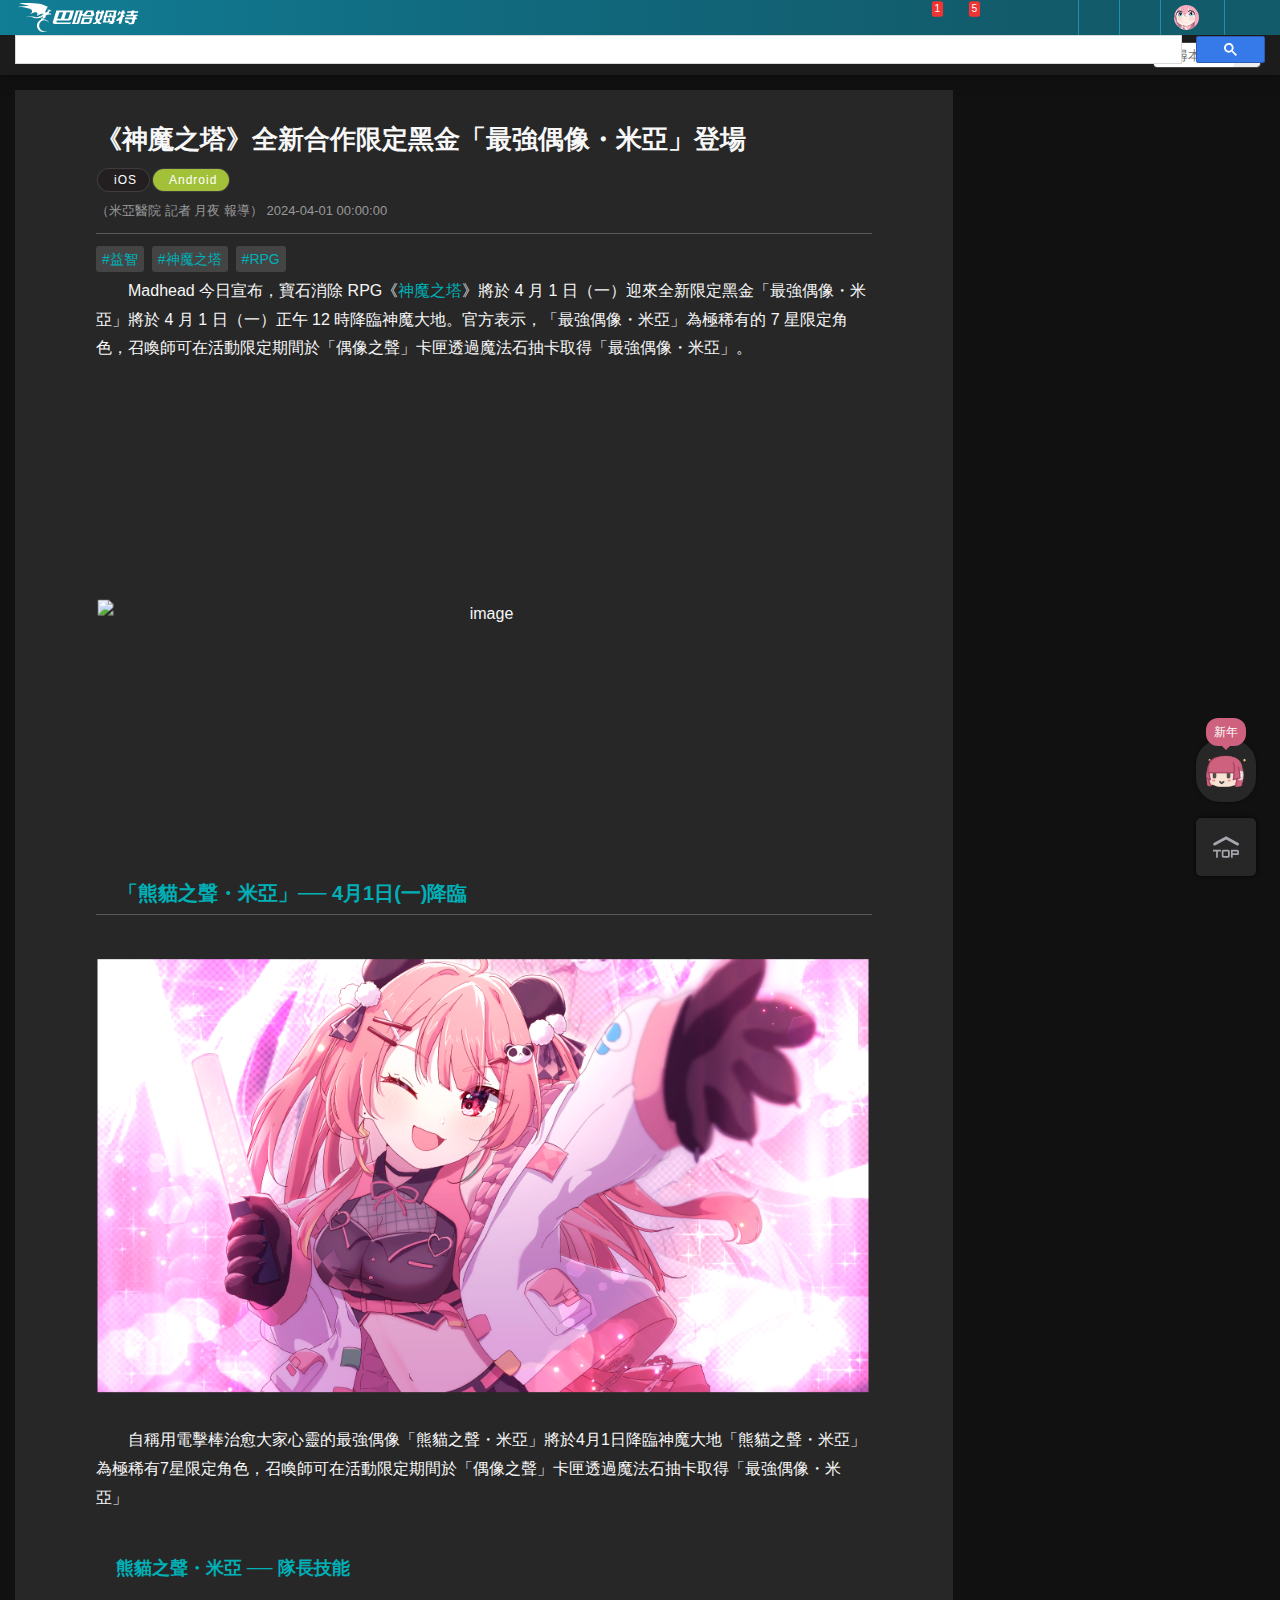
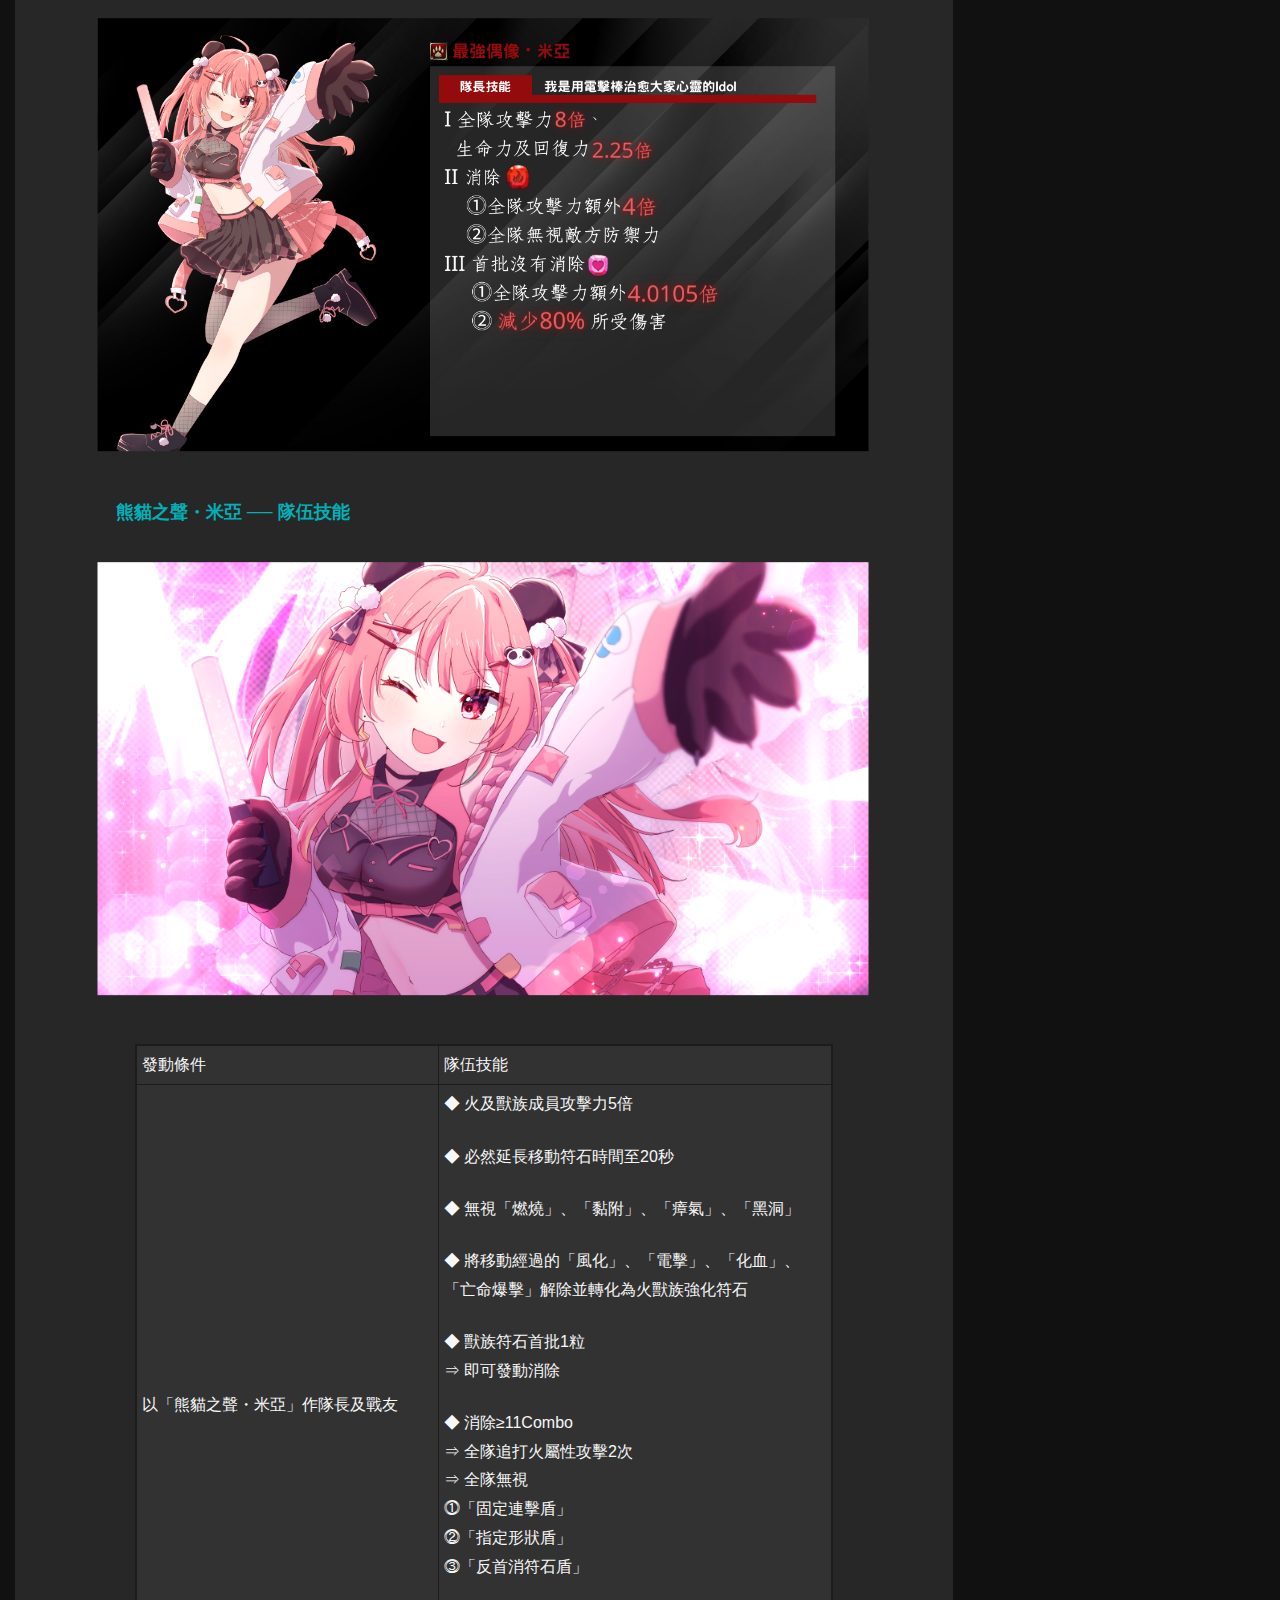
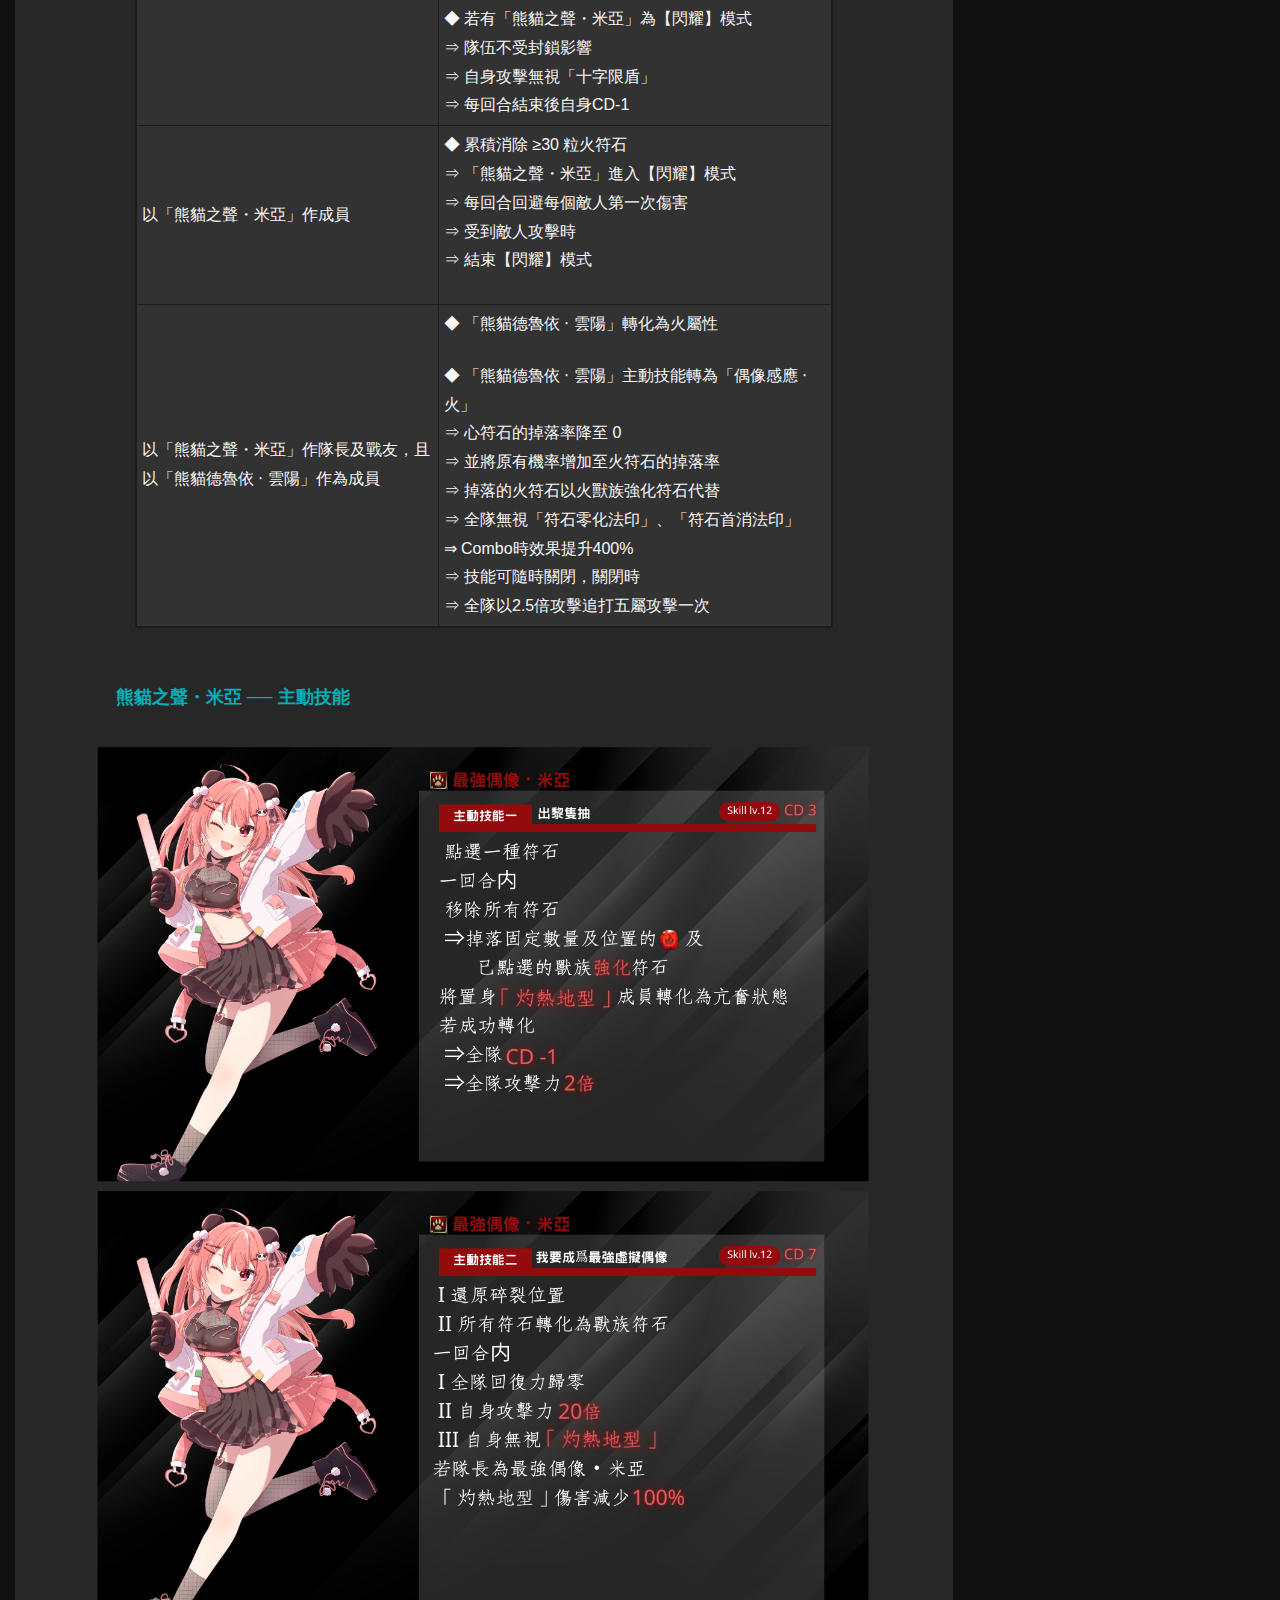
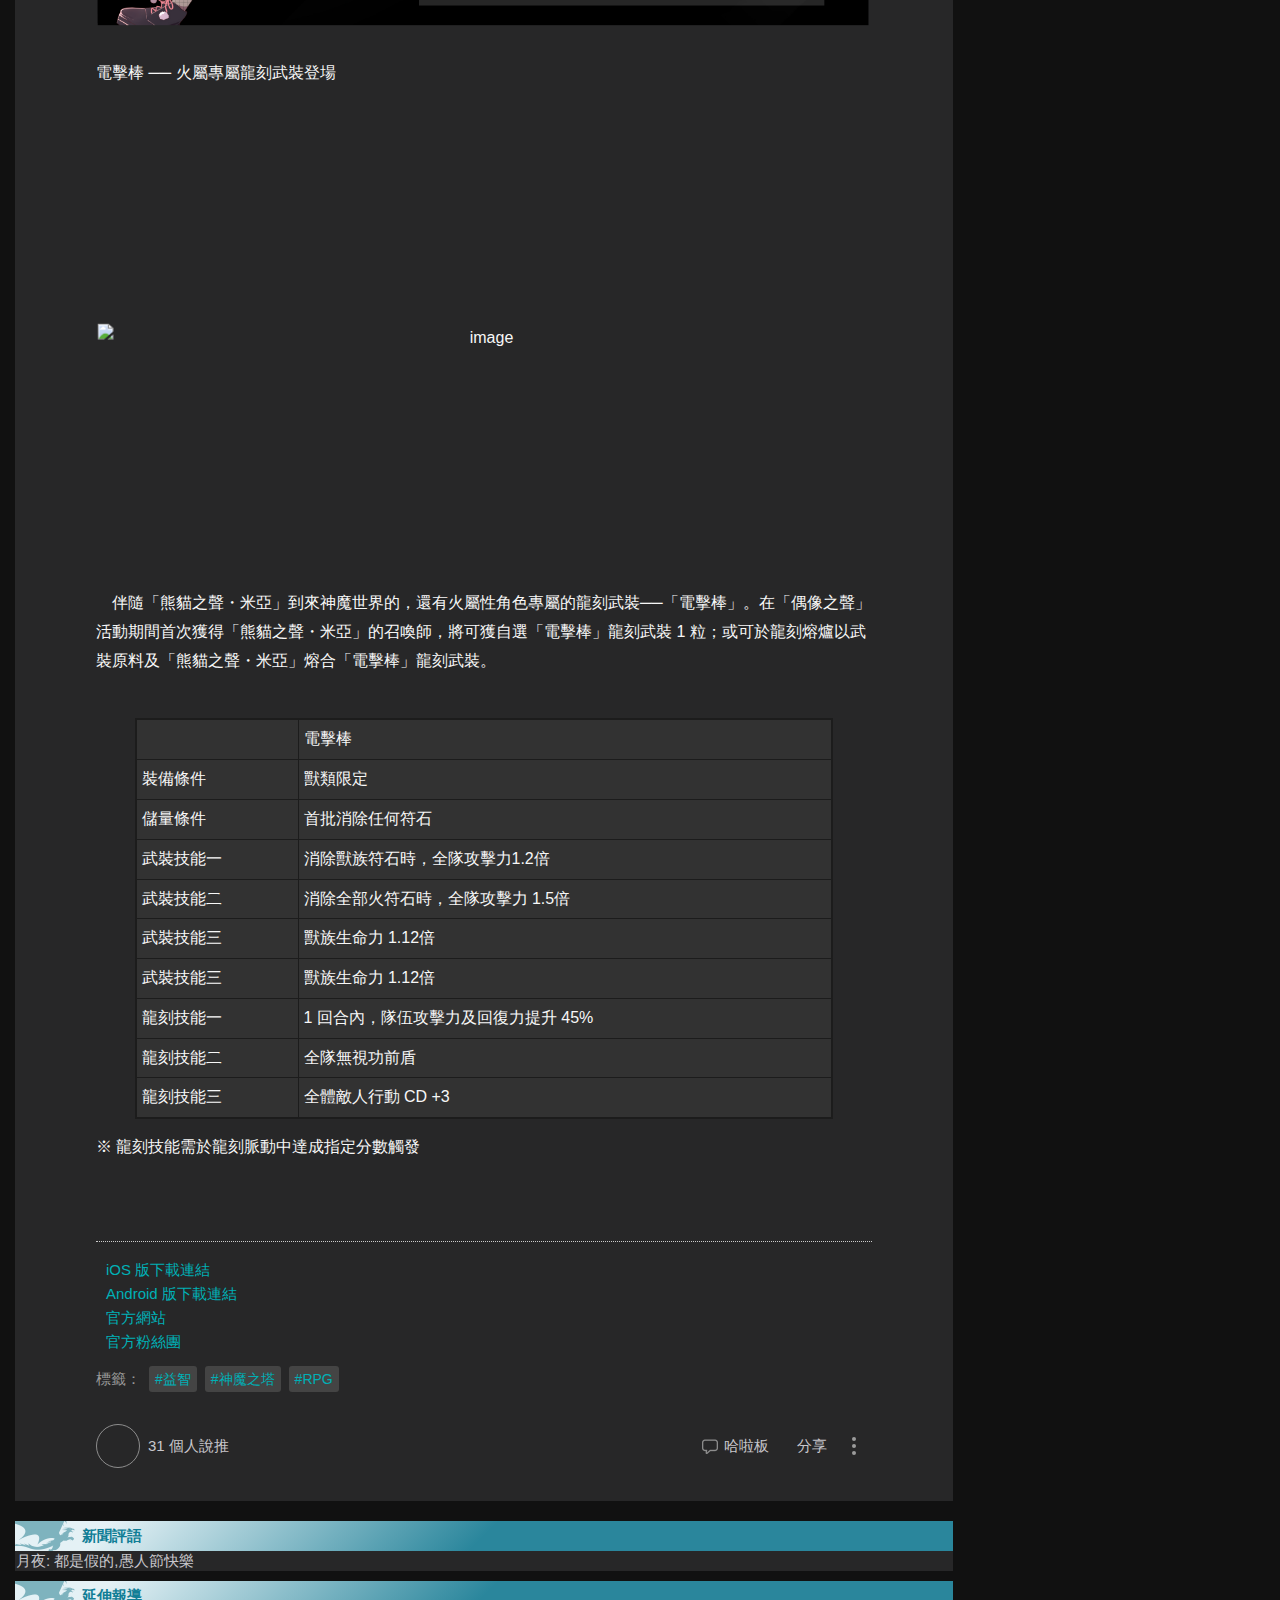
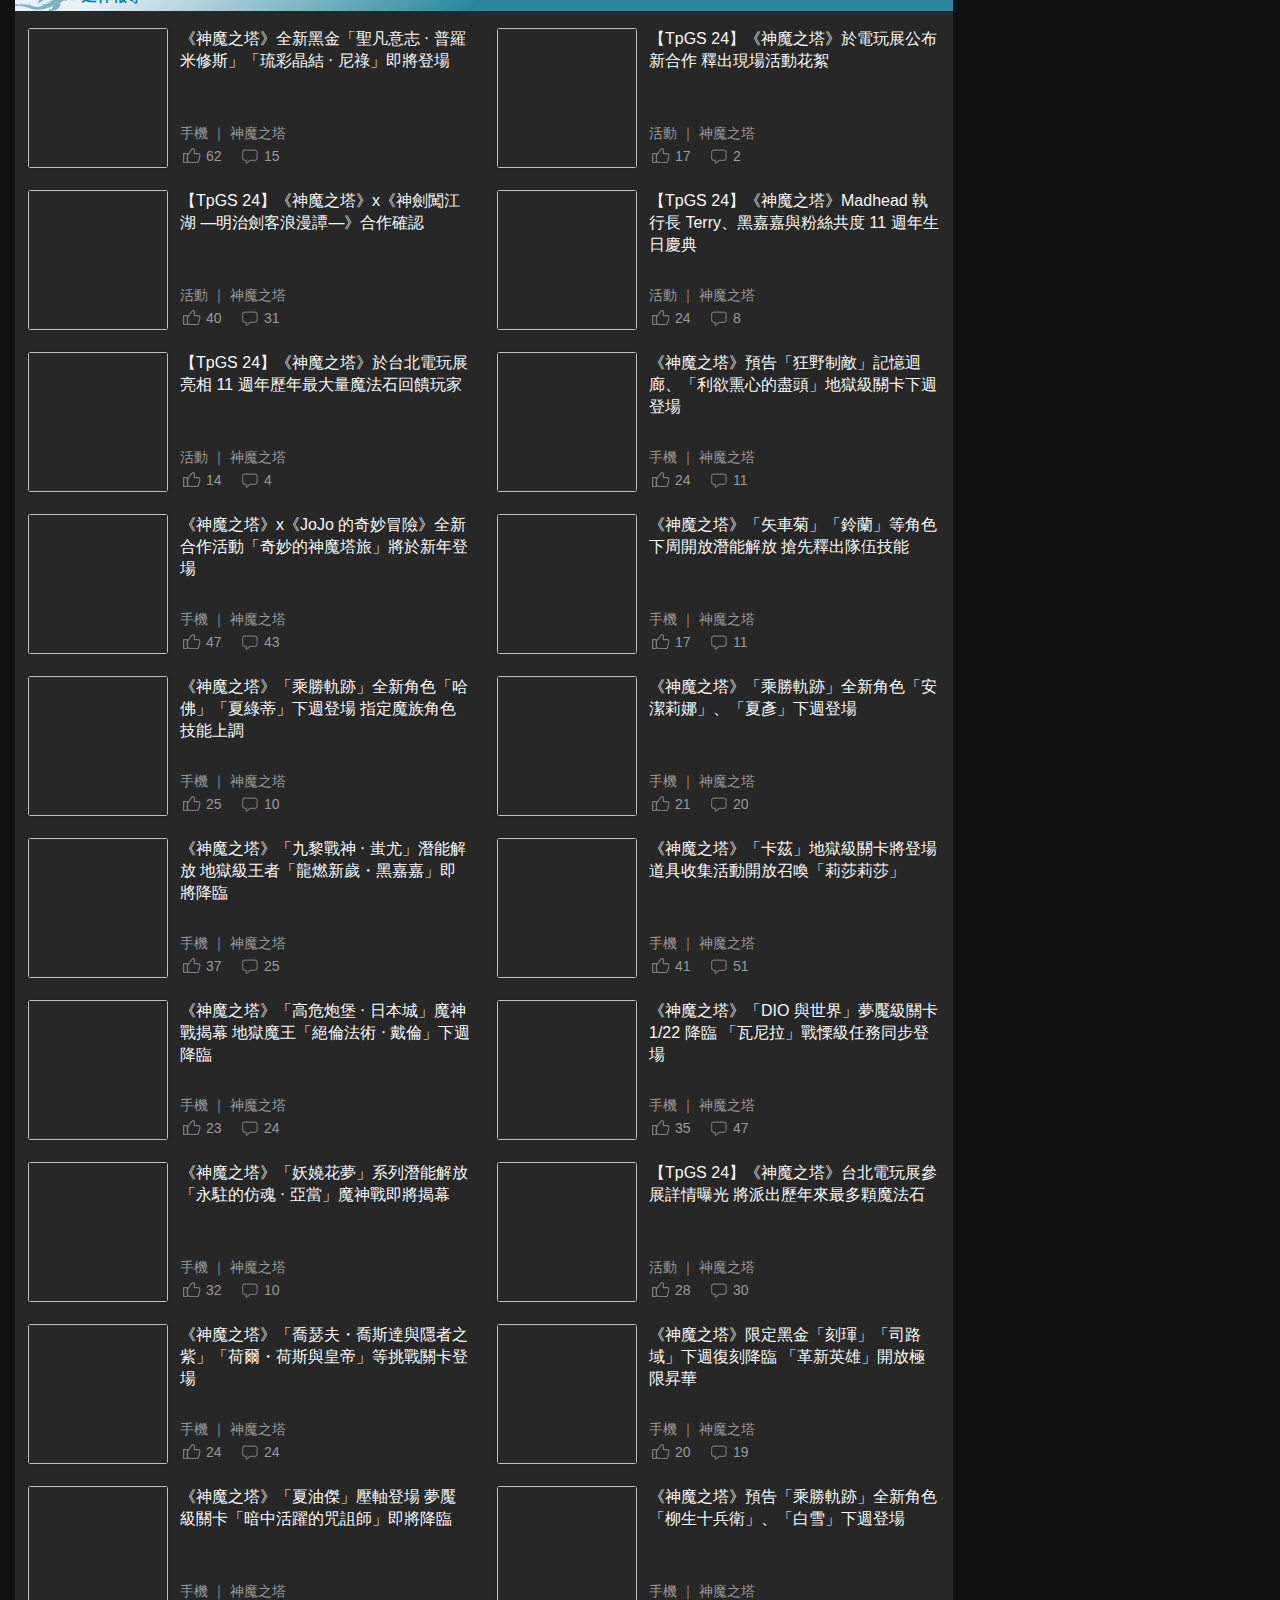
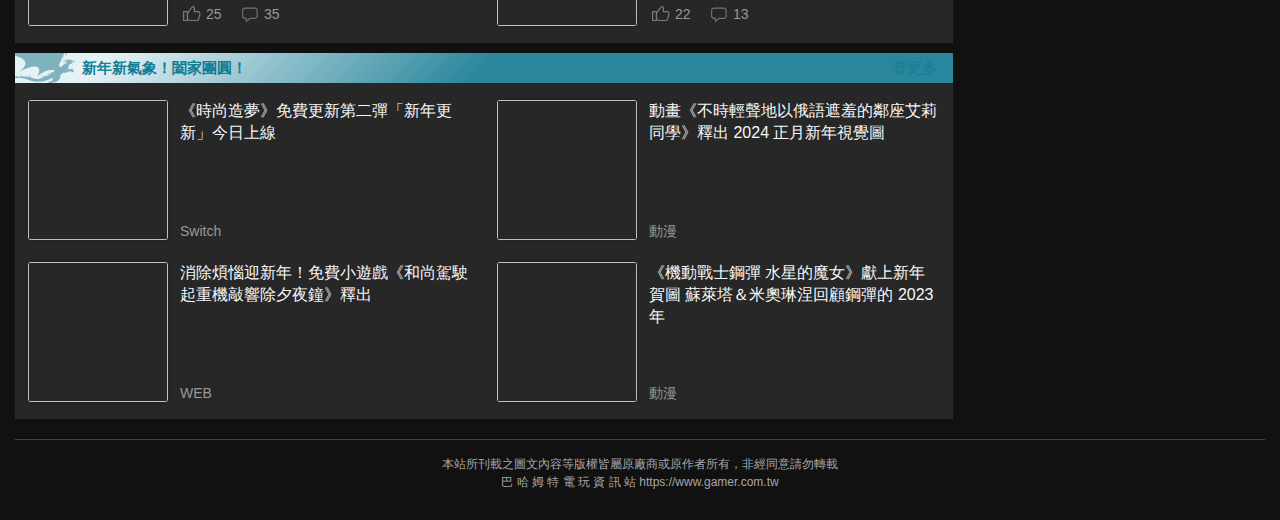
==== index.html @ 84d09230 "The Least Update" ====
<!DOCTYPE html PUBLIC "-//W3C//DTD XHTML 1.0 Transitional//EN" "http://www.w3.org/TR/xhtml1/DTD/xhtml1-transitional.dtd">
<html xmlns="http://www.w3.org/1999/xhtml" xmlns:og="http://ogp.me/ns#" data-theme="dark"><head><meta http-equiv="Content-Type" content="text/html; charset=UTF-8">
<meta name="viewport" content="width=1250">

<title>《神魔之塔》x 《米亞Mya》 合作限定黑金 「最強偶像・米亞」即張登場《Tower of Saviors》 - 巴哈姆特</title>
<meta name="keywords" content="益智, 神魔之塔, RPG">
<meta property="og:site_name" content="巴哈姆特電玩資訊站">
<meta name="description" content="Madhead 今日宣布，寶石消除 RPG《神魔之塔》將於 4 月 1 日（一）迎來全新限定黑金「最強偶像・米亞」將於 4 月 1 日（一）正午 12 時降臨神魔大地。官方表示，「最強偶像・米亞」為極稀有的 7 星限定角色，召喚師可在活動限定期間於「偶像之聲」卡匣透過魔法石抽卡取得「最強偶像・米亞」">
<meta property="og:description" content="Madhead 今日宣布，寶石消除 RPG《神魔之塔》將於 4 月 1 日（一）迎來全新限定黑金「最強偶像・米亞」將於 4 月 1 日（一）正午 12 時降臨神魔大地。官方表示，「最強偶像・米亞」為極稀有的 7 星限定角色，召喚師可在活動限定期間於「偶像之聲」卡匣透過魔法石抽卡取得「最強偶像・米亞」">
<link href="./source/basic.css" rel="stylesheet" type="text/css">
<link href="./source/search.css" rel="stylesheet" type="text/css">
<link href="./source/index_top.css" rel="stylesheet" type="text/css">
<link rel="stylesheet" href="./source/css">
<link href=".//icon" rel="stylesheet">
<link href=".//font-awesome.min.css" rel="stylesheet" type="text/css">
<link href="./source/dailybonus.css" rel="stylesheet" type="text/css">
<link href="./source/driver-0.9.8.min.css" rel="stylesheet" type="text/css">
<link rel="icon" href="https://i2.bahamut.com.tw/favicon.svg?v=1689129528" type="image/svg+xml">
<link rel="apple-touch-icon" href="https://i2.bahamut.com.tw/apple-touch-icon.png">
<link rel="apple-touch-icon" sizes="72x72" href="https://i2.bahamut.com.tw/apple-touch-icon-72x72.png">
<link rel="apple-touch-icon" sizes="144x144" href="https://i2.bahamut.com.tw/apple-touch-icon-144x144.png">
<script async="" src="./source/async-ads.js.下載"></script><script async="" src="./source/async-ads.js.下載"></script><script type="text/javascript" async="" src="./source/js"></script><script type="text/javascript" async="" src="./source/f.txt"></script><script async="" src="./source/gtm.js.下載"></script><script src="./source/sys.js.下載"></script>
<script src="./source/jquery.min.js.下載"></script>
<script src="./source/BAHA_EGG.js.下載"></script>
<script src="./source/rsearch.js.下載"></script>
<script src="./source/js.cookie-2.1.4.js.下載"></script>
<script src="./source/ResizeSensor.js.下載"></script>
<script src="./source/dialogify.min.js.下載"></script><style type="text/css" id="dialogifyCss">@charset "UTF-8";.dialogify{display:none;position:absolute;inset:50% auto auto 50%;transform:translate(-50%,-50%);margin:auto;max-width:1100px;min-width:300px;max-height:100vh;background-color:#fff;font-size:14px;color:#464646;border:none;border-radius:4px;overflow:auto;box-shadow:0 3px 4px #0000001a,0 1px 8px #0000000d,0 2px 20px #0000001a;z-index:2;padding:0;line-height:100%;font-family:Helvetica Neue,Helvetica,Roboto,Arial,Lucida Grande,PingFang TC,\860b\679c\5137\4e2d\9ed1,\5fae\8edf\6b63\9ed1\9ad4,Microsoft JhengHei,\9ed1\9ad4-\7e41,sans-serif}.dialogify[open]{display:block}.dialogify.fixed{position:fixed;top:50%;left:50%;transform:translate(-50%,-50%)}.dialogify p{line-height:1.5}.dialogify>div{background-repeat:no-repeat;background-position:right bottom}.dialogify>div:after{content:"";position:absolute;bottom:0;left:0;width:20px;height:21px;transform:rotate(90deg);background-size:20px;background-repeat:no-repeat;opacity:.7}.dialogify>div hr{border:none;height:1px;background:#E0E6E8}.dialogify .dialogify__body{min-height:40px;zoom:1}.dialogify .dialogify__body:after{clear:both;content:".";display:block;width:0;height:0;visibility:hidden}.dialogify .dialogify__body a{color:#117e96}.dialogify .dialogify__body a:hover{color:#126e7d}.dialogify .dialogify__content{padding:22px 28px 20px 24px;box-sizing:border-box}.dialogify .dialogify__content-box{margin:20px auto}.dialogify .dialogify__maxheight{max-height:400px;overflow-y:scroll;overflow-x:hidden}.dialogify .dialogify__autowidth{max-width:1100px;min-width:560px}.dialogify .dialogify__fixedwidth{max-width:560px}.dialogify .dialog__maxheight{max-height:400px;overflow-y:auto}.dialogify .dialogify__close{position:absolute;top:8px;right:8px;color:#00555f}.dialogify .dialogify__close img{width:16px;height:16px;opacity:.85}.dialogify .dialogify__close:hover{cursor:pointer}.dialogify .dialogify__close:hover img{opacity:1}.dialogify img.dialogify-ajax-loading{position:absolute;left:50%;top:50%;width:24px;height:24px;transform:translate(-50%)}.dialogify a:focus{outline:none;text-decoration:none}.dialogify .btn-danger-shadow{box-shadow:0 16px 26px -10px #f443368f,0 4px 25px #0000001f,0 8px 10px -5px #f4433633}.dialogify .btn-box{margin-top:20px;clear:both}.dialogify .btn-box .btn-insert{margin-left:8px;margin-right:3px}.dialogify .btn-box .check-group{float:left;margin-top:8px}.dialogify .btn-box .check-group input[type=checkbox]+label h6{font-size:13px;color:#a6a6a6}.dialogify .btn-box .check-group input[type=checkbox]+label a{color:#117e96}.dialogify .btn-box .check-group input[type=checkbox]+label a:hover{color:#126e7d;text-decoration:none;transition:all .3s}.dialogify .btn-box .float-left,.dialogify .btn-box .float-left a{margin-left:0}.dialogify .btn-box .post__text-small{font-weight:400}.dialogify .btn-box .link-text{color:#117e96}.dialogify .link-form__actions{margin-top:10px;float:right;width:100%}.dialogify .btn{display:inline-block;border:1px solid transparent;border-radius:3px;padding:5px 12px;height:auto;font-size:14px;line-height:1.5;letter-spacing:1px;cursor:pointer;background-color:#e5e5e5;color:#a6a6a6;outline:none;text-decoration:none}.dialogify .btn:hover{background:#dcdcdc;color:#a6a6a6}.dialogify .btn.is-disabled{cursor:not-allowed!important}.dialogify .btn.is-disabled{opacity:.5;box-shadow:inset 0 1px 1px #0003}.dialogify .btn.is-disabled:hover{animation:.3s shake}@keyframes shake{0%{transform:rotate(1.5deg)}50%{transform:rotate(-2deg)}70%{transform:rotate(1.5deg)}to{transform:rotate(0)}}.dialogify .btn.btn-primary{background-color:#117e96;color:#fff}.dialogify .btn.btn-primary:hover{background-color:#126e7d}.dialogify .btn.btn-danger{background-color:#f44336;color:#fff}.dialogify .btn.btn-danger:hover{background:#DE2427}.dialogify .btn.btn-danger.is-disabled:hover{background-color:#f44336}.dialogify h5.dialogify_title{font-size:18px;color:#00555f;line-height:1;margin:0 0 18px;font-family:Helvetica Neue,Helvetica,Roboto,Arial,Lucida Grande,PingFang TC,\860b\679c\5137\4e2d\9ed1,Apple LiGothic Medium,\5fae\8edf\6b63\9ed1\9ad4,sans-serif;font-weight:400}.dialogify h5.dialogify_title img{width:12px;height:10px;position:relative;top:-2px;margin-right:3px}.dialogify h5.dialogify_title .post__text-small img{width:12px;height:12px;top:-1px}.dialogify hr{background:#E0E6E8;border:none;height:1px;width:100%;margin-bottom:15px}.dialogify .text-right{text-align:right}.dialogify .text-center{text-align:center}.dialogify .text-left{text-align:left}.dialogify .text-field{margin:10px 0;border:1px solid #D9D9D9;border-radius:3px;padding:8px;box-sizing:border-box;width:100%;background-color:#fff;font-size:14px;color:#00555f}.dialogify .text-field:hover,.dialogify .text-field:focus{outline:none;border-color:#117e96}.dialogify .text-field::-webkit-input-placeholder,.dialogify .text-field:-moz-placeholder,.dialogify .text-field:-ms-input-placeholder,.dialogify .text-field::-moz-placeholder{color:#b3b3b3!important}.dialogify .text-field.is-error{border-color:#de2427;color:#de2427}.dialogify textarea.text-field{resize:none;min-height:100px;line-height:1.5;font-size:14px;overflow:auto}dialog::backdrop{background:#000;opacity:.7}dialog+.backdrop{position:fixed;inset:0;background:#000;opacity:.7}</style>
<script src="./source/user_login.js.下載"></script>
<script src="./source/BH_topBar_noegg.js.下載" defer=""></script>
<script src="./source/BH_mainmenu.js.下載" defer=""></script>
<script src="./source/changeText.js.下載"></script>
<script src="./source/util.js.下載"></script>
<script src="./source/dfp.js.下載"></script>

<script src="./source/lightbox.js.下載"></script>
<script src="./source/csrf.js.下載"></script>
<script src="./source/nunjucks-slim-3.2.2.min.js.下載"></script>
<script src="./source/signin.min.js.下載"></script>
<script src="./source/signin.js.下載"></script>
<script src="./source/signin_ad.js.下載"></script>
<script>
if (Cookies.get('ckForumDarkTheme') == 'yes') {
jQuery('html').attr('data-theme', 'dark');
document.write('<link href="https://i2.bahamut.com.tw/css/basic_dark.css?v=1698028060" rel="stylesheet">');
}
jQuery(document).ready(function($) {
if (typeof BH_AlkasooD === 'function') {
BH_AlkasooD($);
}
});

// anti adblock
var AntiAd = AntiAd || {};
(function(AntiAd) {
'use strict';

AntiAd.flag = false;
AntiAd.whiteList = [];

AntiAd.verifyLink = function (link) {}
AntiAd.block = function() {}
AntiAd.check = function(element) {}
})(AntiAd);
</script><link href="./source/basic_dark.css" rel="stylesheet">
<script src="./source/firebase.js.下載"></script>
<script type="text/javascript" src="./source/im_layout_lib.js.下載" defer=""></script>
<script type="text/javascript" src="./source/im_top_bar.js.下載" defer=""></script>
<script type="text/javascript" src="./source/driver-0.9.8.min.js.下載" defer=""></script>
<link href="./source/slick.css" rel="stylesheet" type="text/css"><link rel="stylesheet" type="text/css" href="./source/gnn.css">
<link rel="stylesheet" type="text/css" href="./source/grids-img.css">
<link rel="alternate" type="application/rss+xml" title="巴哈姆特 GNN 新聞網" href="https://gnn.gamer.com.tw/rss_utf8.xml">
<script type="text/javascript" src="./source/gnn_new.js.下載"></script>
<script src="./source/slick-1.9.0.min.js.下載"></script><script>
if (Cookies.get('ckForumDarkTheme') == 'yes') {
document.write('<link href="https://i2.bahamut.com.tw/css/gnn_dark.css?v=1693969137" rel="stylesheet">');
}
</script><link href="./source/gnn_dark.css" rel="stylesheet"><link rel="alternate" media="only screen and (max-width: 640px)" href="https://m.gamer.com.tw/gnn/detail.php?sn=263452">
<meta property="og:image" content="https://p2.bahamut.com.tw/B/2KU/14/72db9e25bd91c24a9a486137831ow7u5.JPG">
<meta name="thumbnail" content="https://p2.bahamut.com.tw/B/2KU/14/72db9e25bd91c24a9a486137831ow7u5.JPG">
<meta property="og:url" content="https://gnn.gamer.com.tw/detail.php?sn=263452">
<meta property="og:title" content="《神魔之塔》預告「回憶裏的暖陽」記憶迴廊、「情牽一線」陣營戰將於下週展開">
<meta property="og:type" content="article">
<meta property="al:ios:url" content="bahamut://gnnDetail?sn=263452">
<meta property="al:ios:app_store_id" content="479826450">
<meta property="al:ios:app_name" content="巴哈姆特">
<meta name="author" content="巴哈姆特">
<meta name="robots" content="max-image-preview:large">
<style>
#BH-slave {
position: sticky;
position: -webkit-sticky;
top: 76px;
}

.GN-lbox3B > div a:target {
padding-top: 90px;
margin-top: -90px;
}
</style>
<script>
window.lazySizesConfig = window.lazySizesConfig || {};
window.lazySizesConfig.init = false;
</script>
<script type="application/ld+json">[{"@context":"http:\/\/schema.org","@type":"WebSite","name":"\u5df4\u54c8\u59c6\u7279\u96fb\u73a9\u8cc7\u8a0a\u7ad9","url":"https:\/\/www.gamer.com.tw\/","alternateName":"\u5df4\u54c8\u59c6\u7279"},{"@context":"http:\/\/schema.org","@type":"BreadcrumbList","itemListElement":[{"@type":"ListItem","position":1,"item":{"@id":"https:\/\/gnn.gamer.com.tw\/","name":"GNN \u65b0\u805e"}},{"@type":"ListItem","position":2,"item":{"@id":"https:\/\/gnn.gamer.com.tw\/detail.php?sn=263452","name":"\u300a\u795e\u9b54\u4e4b\u5854\u300b\u9810\u544a\u300c\u56de\u61b6\u88cf\u7684\u6696\u967d\u300d\u8a18\u61b6\u8ff4\u5eca\u3001\u300c\u60c5\u727d\u4e00\u7dda\u300d\u9663\u71df\u6230\u5c07\u65bc\u4e0b\u9031\u5c55\u958b"}}]},{"@context":"http:\/\/schema.org","@type":"NewsArticle","mainEntityOfPage":{"@type":"WebPage","@id":"https:\/\/gnn.gamer.com.tw\/detail.php?sn=263452"},"publisher":{"@type":"Organization","name":"\u5df4\u54c8\u59c6\u7279\u96fb\u73a9\u8cc7\u8a0a\u7ad9","logo":{"@type":"ImageObject","url":"https:\/\/i2.bahamut.com.tw\/baha_logo.png","width":216,"height":60}},"headline":"\u300a\u795e\u9b54\u4e4b\u5854\u300b\u9810\u544a\u300c\u56de\u61b6\u88cf\u7684\u6696\u967d\u300d\u8a18\u61b6\u8ff4\u5eca\u3001\u300c\u60c5\u727d\u4e00\u7dda\u300d\u9663\u71df\u6230\u5c07\u65bc\u4e0b\u9031\u5c55\u958b","datePublished":"2024-02-07T17:00:01+08:00","dateModified":"2024-02-07T17:00:01+08:00","author":{"@type":"Person","name":"Jisho"},"image":["https:\/\/p2.bahamut.com.tw\/B\/2KU\/14\/72db9e25bd91c24a9a486137831ow7u5.JPG"],"description":"Madhead \u4eca\u65e5\u5ba3\u5e03\uff0c\u5bf6\u77f3\u6d88\u9664 RPG\u300a\u795e\u9b54\u4e4b\u5854\u300b\u5c07\u65bc 2 \u6708 12 \u65e5\uff08\u4e00\uff09\u8fce\u4f86\u300c\u60c5\u727d\u4e00\u7dda\u300d\u9663\u71df\u6230\u8207\u300c\u7130\u706b\u4e0b\u7684\u8b77\u4f51 \u707d\u5384\u7d1a\u300d\u8a66\u7149\uff0c\u800c\u5168\u65b0\u8a18\u61b6\u8ff4\u5eca\u6d3b\u52d5\u300c\u56de\u61b6\u88cf\u7684\u6696\u967d\u300d\u4ea6\u5c07\u65bc 2 \u6708 14 \u65e5\uff08\u4e09\uff09\u6b63\u5348\u5341\u4e8c\u6642\u6b63\u5f0f\u63ed\u5e55\u3002 \u5168\u65b0\u300c\u8a18\u61b6\u8ff4\u5eca\u300d\u2500\u2500 \u56de\u61b6\u88cf\u7684\u6696\u967d \u5168\u65b0\u8a18\u61b6\u8ff4\u5eca\u6d3b\u52d5\u300c\u56de\u61b6\u88cf\u7684\u6696\u967d\u300d\u5c07\u65bc 2 \u6708 14 \u65e5\uff08\u4e09\uff09\u6b63\u5348\u5341\u4e8c\u6642\u6b63\u5f0f\u63ed\u5e55\uff0c\u6d3b\u52d5\u7684\u6230\u9b25"}]</script>
<script src="./source/lazysizes-3.0.0.min.js.下載" defer="" async=""></script>
<script src="./source/home_acg.js.下載"></script>
<script src="./source/movetomobile.js.下載"></script>
<script src="./source/wall_card_v1.js.下載"></script>
<script src="./source/imagesloaded-4.1.4.min.js.下載"></script>
<script src="./source/jquery-imagefill.js.下載"></script>
<script src="./source/tippy-1.4.0.min.js.下載"></script>
<script src="./source/share.js.下載"></script>
<script src="./source/wall_gp.js.下載"></script>
<script src="./source/csrf.js.下載"></script>
<script src="./source/photoswipe.min.js.下載"></script>
<script src="./source/photoswipe-ui-default.min.js.下載"></script>
<link href="./source/tippy-1.4.0.css" rel="stylesheet" type="text/css">
<link href="./source/acg_new.css" rel="stylesheet" type="text/css">
<link href="./source/gnn-card.css" rel="stylesheet" type="text/css">
<link href="./source/ec-product-slider.css" rel="stylesheet" type="text/css">
<link href="./source/default-skin.css" rel="stylesheet" type="text/css">
<link href="./source/photoswipe.css" rel="stylesheet" type="text/css">

<script async="async" src="./source/f(1).txt"></script>
<script>
var googletag = googletag || {};
googletag.cmd = googletag.cmd || [];
</script>

<script>
if (window.Cookies) {
bahalv = Cookies.get('BAHALV') || "";
} else if (window.getCookie) {
bahalv = getCookie( 'BAHALV' );
} else if (window.jQuery && jQuery.cookie) {
bahalv = jQuery.cookie('BAHALV') || "";
} else {
bahalv = "";
}

bahalv = (bahalv) ? bahalv : 0;

var fparam = location.search;
var bsnary = fparam.match(/\d+/g);
var gpt_bsn = (bsnary === null) ? 0 : bsnary[0];

googletag.cmd.push(function() {
googletag.defineSlot('/1017768/B300', [[300, 250], [300, 600]], 'div-gpt-ad-1489070677458-0').addService(googletag.pubads());googletag.pubads().setTargeting("LV", bahalv);
googletag.pubads().setTargeting("bsn", gpt_bsn);
googletag.pubads().setTargeting("service","gnn");
googletag.pubads().enableSingleRequest();
googletag.pubads().collapseEmptyDivs();
googletag.enableServices();
});
</script>
<meta http-equiv="origin-trial" content="As0hBNJ8h++fNYlkq8cTye2qDLyom8NddByiVytXGGD0YVE+2CEuTCpqXMDxdhOMILKoaiaYifwEvCRlJ/9GcQ8AAAB8eyJvcmlnaW4iOiJodHRwczovL2RvdWJsZWNsaWNrLm5ldDo0NDMiLCJmZWF0dXJlIjoiV2ViVmlld1hSZXF1ZXN0ZWRXaXRoRGVwcmVjYXRpb24iLCJleHBpcnkiOjE3MTk1MzI3OTksImlzU3ViZG9tYWluIjp0cnVlfQ=="><meta http-equiv="origin-trial" content="AgRYsXo24ypxC89CJanC+JgEmraCCBebKl8ZmG7Tj5oJNx0cmH0NtNRZs3NB5ubhpbX/bIt7l2zJOSyO64NGmwMAAACCeyJvcmlnaW4iOiJodHRwczovL2dvb2dsZXN5bmRpY2F0aW9uLmNvbTo0NDMiLCJmZWF0dXJlIjoiV2ViVmlld1hSZXF1ZXN0ZWRXaXRoRGVwcmVjYXRpb24iLCJleHBpcnkiOjE3MTk1MzI3OTksImlzU3ViZG9tYWluIjp0cnVlfQ=="><meta http-equiv="origin-trial" content="A/[base64]"><meta http-equiv="origin-trial" content="A6OdGH3fVf4eKRDbXb4thXA4InNqDJDRhZ8U533U/roYjp4Yau0T3YSuc63vmAs/[base64]"><script src="./source/f(2).txt" async=""></script><script src="./source/cse_element__zh_tw.js.下載" type="text/javascript"></script><link type="text/css" href="./source/default+zh_TW.css" rel="stylesheet"><link type="text/css" href="./source/default.css" rel="stylesheet"><style type="text/css">.gsc-control-cse{font-family:arial, sans-serif}.gsc-control-cse .gsc-table-result{font-family:arial, sans-serif}.gsc-refinementsGradient{background:linear-gradient(to left,rgba(255,255,255,1),rgba(255,255,255,0))}.gsc-control-cse{border-color:#FFFFFF;background-color:#FFFFFF}input.gsc-input,.gsc-input-box,.gsc-input-box-hover,.gsc-input-box-focus{border-color:#D9D9D9}.gsc-search-button-v2,.gsc-search-button-v2:hover,.gsc-search-button-v2:focus{border-color:#2F5BB7;background-color:#357AE8;background-image:none;filter:none}.gsc-search-button-v2 svg{fill:#FFFFFF}.gsc-tabHeader.gsc-tabhActive,.gsc-refinementHeader.gsc-refinementhActive{color:#CCCCCC;border-color:#CCCCCC;background-color:#FFFFFF}.gsc-tabHeader.gsc-tabhInactive,.gsc-refinementHeader.gsc-refinementhInactive{color:#CCCCCC;border-color:#CCCCCC;background-color:#FFFFFF}.gsc-webResult.gsc-result,.gsc-results .gsc-imageResult{border-color:#FFFFFF;background-color:#FFFFFF}.gsc-webResult.gsc-result:hover{border-color:#FFFFFF;background-color:#FFFFFF}.gs-webResult.gs-result a.gs-title:link,.gs-webResult.gs-result a.gs-title:link b,.gs-imageResult a.gs-title:link,.gs-imageResult a.gs-title:link b{color:#0066CC}.gs-webResult.gs-result a.gs-title:visited,.gs-webResult.gs-result a.gs-title:visited b,.gs-imageResult a.gs-title:visited,.gs-imageResult a.gs-title:visited b{color:#800080}.gs-webResult.gs-result a.gs-title:hover,.gs-webResult.gs-result a.gs-title:hover b,.gs-imageResult a.gs-title:hover,.gs-imageResult a.gs-title:hover b{color:#0066CC}.gs-webResult.gs-result a.gs-title:active,.gs-webResult.gs-result a.gs-title:active b,.gs-imageResult a.gs-title:active,.gs-imageResult a.gs-title:active b{color:#0066CC}.gsc-cursor-page{color:#0066CC}a.gsc-trailing-more-results:link{color:#0066CC}.gs-webResult:not(.gs-no-results-result):not(.gs-error-result) .gs-snippet,.gs-fileFormatType{color:#333333}.gs-webResult div.gs-visibleUrl{color:#009933}.gs-webResult div.gs-visibleUrl-short{color:#009933}.gsc-cursor-box{border-color:#FFFFFF}.gsc-results .gsc-cursor-box .gsc-cursor-page{border-color:#CCCCCC;background-color:#FFFFFF;color:#CCCCCC}.gsc-results .gsc-cursor-box .gsc-cursor-current-page{border-color:#CCCCCC;background-color:#FFFFFF;color:#CCCCCC}.gsc-webResult.gsc-result.gsc-promotion{border-color:#F6F6F6;background-color:#F6F6F6}.gsc-completion-title{color:#0066CC}.gsc-completion-snippet{color:#333333}.gs-promotion a.gs-title:link,.gs-promotion a.gs-title:link *,.gs-promotion .gs-snippet a:link{color:#1155CC}.gs-promotion a.gs-title:visited,.gs-promotion a.gs-title:visited *,.gs-promotion .gs-snippet a:visited{color:#1155CC}.gs-promotion a.gs-title:hover,.gs-promotion a.gs-title:hover *,.gs-promotion .gs-snippet a:hover{color:#1155CC}.gs-promotion a.gs-title:active,.gs-promotion a.gs-title:active *,.gs-promotion .gs-snippet a:active{color:#1155CC}.gs-promotion .gs-snippet,.gs-promotion .gs-title .gs-promotion-title-right,.gs-promotion .gs-title .gs-promotion-title-right *{color:#333333}.gs-promotion .gs-visibleUrl,.gs-promotion .gs-visibleUrl-short{color:#009933}.gcsc-find-more-on-google{color:#0066CC}.gcsc-find-more-on-google-magnifier{fill:#0066CC}</style><style type="text/css">.gscb_a{display:inline-block;font:27px/13px arial,sans-serif}.gsst_a .gscb_a{color:#a1b9ed;cursor:pointer}.gsst_a:hover .gscb_a,.gsst_a:focus .gscb_a{color:#36c}.gsst_a{display:inline-block}.gsst_a{cursor:pointer;padding:0 4px}.gsst_a:hover{text-decoration:none!important}.gsst_b{font-size:16px;padding:0 2px;position:relative;user-select:none;-webkit-user-select:none;white-space:nowrap}.gsst_e{vertical-align:middle;opacity:0.55;}.gsst_a:hover .gsst_e,.gsst_a:focus .gsst_e{opacity:0.72;}.gsst_a:active .gsst_e{opacity:1;}.gsst_f{background:white;text-align:left}.gsst_g{background-color:white;border:1px solid #ccc;border-top-color:#d9d9d9;box-shadow:0 2px 4px rgba(0,0,0,0.2);-webkit-box-shadow:0 2px 4px rgba(0,0,0,0.2);margin:-1px -3px;padding:0 6px}.gsst_h{background-color:white;height:1px;margin-bottom:-1px;position:relative;top:-1px}.gsib_a{width:100%;padding:4px 6px 0}.gsib_a,.gsib_b{vertical-align:top}.gssb_c{border:0;position:absolute;z-index:989}.gssb_e{border:1px solid #ccc;border-top-color:#d9d9d9;box-shadow:0 2px 4px rgba(0,0,0,0.2);-webkit-box-shadow:0 2px 4px rgba(0,0,0,0.2);cursor:default}.gssb_f{visibility:hidden;white-space:nowrap}.gssb_k{border:0;display:block;position:absolute;top:0;z-index:988}.gsdd_a{border:none!important}.gsq_a{padding:0}.gssb_a{padding:0 7px}.gssb_a,.gssb_a td{white-space:nowrap;overflow:hidden;line-height:22px}#gssb_b{font-size:11px;color:#36c;text-decoration:none}#gssb_b:hover{font-size:11px;color:#36c;text-decoration:underline}.gssb_g{text-align:center;padding:8px 0 7px;position:relative}.gssb_h{font-size:15px;height:28px;margin:0.2em;-webkit-appearance:button}.gssb_i{background:#eee}.gss_ifl{visibility:hidden;padding-left:5px}.gssb_i .gss_ifl{visibility:visible}a.gssb_j{font-size:13px;color:#36c;text-decoration:none;line-height:100%}a.gssb_j:hover{text-decoration:underline}.gssb_l{height:1px;background-color:#e5e5e5}.gssb_m{color:#000;background:#fff}.gssb_a{padding:0 9px}.gsib_a{padding:5px 9px 4px 9px}.gscb_a{line-height:27px}.gssb_e{border:0}.gssb_l{margin:5px 0}input.gsc-input::-webkit-input-placeholder{font-size:14px}input.gsc-input:-moz-placeholder{font-size:14px}input.gsc-input::-moz-placeholder{font-size:14px}input.gsc-input:-ms-input-placeholder{font-size:14px}input.gsc-input:focus::-webkit-input-placeholder{color:transparent}input.gsc-input:focus:-moz-placeholder{color:transparent}input.gsc-input:focus::-moz-placeholder{color:transparent}input.gsc-input:focus:-ms-input-placeholder{color:transparent}.gssb_c .gsc-completion-container{position:static}.gssb_c{z-index:5000}.gsc-completion-container table{background:transparent;font-size:inherit;font-family:inherit}.gssb_c > tbody > tr,.gssb_c > tbody > tr > td,.gssb_d,.gssb_d > tbody > tr,.gssb_d > tbody > tr > td,.gssb_e,.gssb_e > tbody > tr,.gssb_e > tbody > tr > td{padding:0;margin:0;border:0}.gssb_a table,.gssb_a table tr,.gssb_a table tr td{padding:0;margin:0;border:0}</style><style type="text/css">.gscb_a{display:inline-block;font:27px/13px arial,sans-serif}.gsst_a .gscb_a{color:#a1b9ed;cursor:pointer}.gsst_a:hover .gscb_a,.gsst_a:focus .gscb_a{color:#36c}.gsst_a{display:inline-block}.gsst_a{cursor:pointer;padding:0 4px}.gsst_a:hover{text-decoration:none!important}.gsst_b{font-size:16px;padding:0 2px;position:relative;user-select:none;-webkit-user-select:none;white-space:nowrap}.gsst_e{vertical-align:middle;opacity:0.55;}.gsst_a:hover .gsst_e,.gsst_a:focus .gsst_e{opacity:0.72;}.gsst_a:active .gsst_e{opacity:1;}.gsst_f{background:white;text-align:left}.gsst_g{background-color:white;border:1px solid #ccc;border-top-color:#d9d9d9;box-shadow:0 2px 4px rgba(0,0,0,0.2);-webkit-box-shadow:0 2px 4px rgba(0,0,0,0.2);margin:-1px -3px;padding:0 6px}.gsst_h{background-color:white;height:1px;margin-bottom:-1px;position:relative;top:-1px}.gsib_a{width:100%;padding:4px 6px 0}.gsib_a,.gsib_b{vertical-align:top}.gssb_c{border:0;position:absolute;z-index:989}.gssb_e{border:1px solid #ccc;border-top-color:#d9d9d9;box-shadow:0 2px 4px rgba(0,0,0,0.2);-webkit-box-shadow:0 2px 4px rgba(0,0,0,0.2);cursor:default}.gssb_f{visibility:hidden;white-space:nowrap}.gssb_k{border:0;display:block;position:absolute;top:0;z-index:988}.gsdd_a{border:none!important}.gsq_a{padding:0}.gssb_a{padding:0 7px}.gssb_a,.gssb_a td{white-space:nowrap;overflow:hidden;line-height:22px}#gssb_b{font-size:11px;color:#36c;text-decoration:none}#gssb_b:hover{font-size:11px;color:#36c;text-decoration:underline}.gssb_g{text-align:center;padding:8px 0 7px;position:relative}.gssb_h{font-size:15px;height:28px;margin:0.2em;-webkit-appearance:button}.gssb_i{background:#eee}.gss_ifl{visibility:hidden;padding-left:5px}.gssb_i .gss_ifl{visibility:visible}a.gssb_j{font-size:13px;color:#36c;text-decoration:none;line-height:100%}a.gssb_j:hover{text-decoration:underline}.gssb_l{height:1px;background-color:#e5e5e5}.gssb_m{color:#000;background:#fff}.gssb_a{padding:0 9px}.gsib_a{padding:5px 9px 4px 9px}.gscb_a{line-height:27px}.gssb_e{border:0}.gssb_l{margin:5px 0}input.gsc-input::-webkit-input-placeholder{font-size:14px}input.gsc-input:-moz-placeholder{font-size:14px}input.gsc-input::-moz-placeholder{font-size:14px}input.gsc-input:-ms-input-placeholder{font-size:14px}input.gsc-input:focus::-webkit-input-placeholder{color:transparent}input.gsc-input:focus:-moz-placeholder{color:transparent}input.gsc-input:focus::-moz-placeholder{color:transparent}input.gsc-input:focus:-ms-input-placeholder{color:transparent}.gssb_c .gsc-completion-container{position:static}.gssb_c{z-index:5000}.gsc-completion-container table{background:transparent;font-size:inherit;font-family:inherit}.gssb_c > tbody > tr,.gssb_c > tbody > tr > td,.gssb_d,.gssb_d > tbody > tr,.gssb_d > tbody > tr > td,.gssb_e,.gssb_e > tbody > tr,.gssb_e > tbody > tr > td{padding:0;margin:0;border:0}.gssb_a table,.gssb_a table tr,.gssb_a table tr td{padding:0;margin:0;border:0}</style><link id="notificationNotice" type="image/x-icon" rel="icon" href="https://i2.bahamut.com.tw/favicon_reddot.svg"></head>
<body>
<!-- Google Tag Manager -->
<noscript><iframe src="//www.googletagmanager.com/ns.html?id=GTM-KDKMGT"
height="0" width="0" style="display:none;visibility:hidden"></iframe></noscript>
<script>(function(w,d,s,l,i){w[l]=w[l]||[];w[l].push({'gtm.start':
new Date().getTime(),event:'gtm.js'});var f=d.getElementsByTagName(s)[0],
j=d.createElement(s),dl=l!='dataLayer'?'&l='+l:'';j.async=true;j.src=
'//www.googletagmanager.com/gtm.js?id='+i+dl;f.parentNode.insertBefore(j,f);
})(window,document,'script','dataLayer','GTM-KDKMGT');</script>
<!--End Google Tag Manager --><div class="TOP-bh"><!--全站內頁天-->
<div class="TOP-data" id="BH-top-data"><!--全站內頁天中間區塊-->
<div class="TOP-my"><ul><li class="mobilehide"><a id="topBar_mailbox" href="https://mailbox.gamer.com.tw/"><span class="text-tooltip">站內信</span><img src="./source/top_icon3.png"></a></li><li class="mobilehide"><a id="topBar_forum" href="javascript:TopBar.showMenu(&#39;forum&#39;, &#39;&#39;)"><span class="text-tooltip">我的看板及公會</span><img src="./source/top_icon4.png"></a></li><li><a class="topbar_member-home" href="https://home.gamer.com.tw/homeindex.php" data-gtm="勇者頭像"><span class="text-tooltip">我的小屋</span><div class="nav-member_imgbox"><img src="./source/moonlet023_s.png"></div></a><a id="topBar_member" class="topbar_member mobilehide" href="javascript:TopBar.showMenu(&#39;member&#39;, &#39;topbar_member&#39;)"><i class="fa fa-angle-down"></i><span class="text-tooltip">勇者捷徑</span></a></li><li><a id="topBar_more" style="font-size:11px;" href="javascript:TopBar.showMenu(&#39;more&#39;, &#39;&#39;)"><img src="./source/menu.gif"></a></li></ul></div><p class="TOP-btn"><a href="javascript:TopBar.showMenu(&#39;light_0&#39;, &#39;topb1&#39;, &#39; topbnow1 topbnow&#39;)" id="topBar_light_0" class="topb1 topbnow1" data-tooltiptext="通知"><span>1</span><span class="text-tooltip">通知</span></a><a href="javascript:TopBar.showMenu(&#39;light_1&#39;, &#39;topb2 mobilehide&#39;, &#39; topbnow2 topbnow&#39;)" id="topBar_light_1" class="topb2 mobilehide topbnow2" data-tooltiptext="訂閱"><span>5</span><span class="text-tooltip">訂閱</span></a><a href="javascript:TopBar.showMenu(&#39;light_2&#39;, &#39;topb3 mobilehide&#39;, &#39; topbnow3 topbnow&#39;)" id="topBar_light_2" class="topb3 mobilehide" data-tooltiptext="推薦"><span class="text-tooltip">推薦</span></a><a href="javascript:TopBar.showMenu(&#39;hahamut&#39;, &#39;topb4&#39;)" id="topBar_hahamut" class="topb4" style="" data-tooltiptext="聊天"><span class="text-tooltip">聊天</span></a></p><div id="topBar_search" class="mobileshow nav-search"><div class="nav-search-button topb5" style="display: block;" onclick="TopBar.showSearchBar();"><i class="nav-search-icon"></i></div></div><div id="topBarMsg_forum" style="display:none" class="TOP-msg"></div><div id="topBarMsg_guild" style="display:none" class="TOP-msg"></div><div id="topBarMsg_light_0" style="display:none" class="TOP-msg"></div><div id="topBarMsg_light_1" style="display:none" class="TOP-msg"></div><div id="topBarMsg_light_2" style="display:none" class="TOP-msg"></div><div id="topBarMsg_member" style="display:none" class="TOP-msg"></div><div id="topBarMsg_hahamut" style="display:none" class="TOP-msg"></div>
<div id="topBarMsg_more" style="display:none" class="TOP-msg"></div>
<a href="https://www.gamer.com.tw/">
<img src="./source/top_logo.svg" style="height:35px;">
</a>
<p class="TOP-search mobilehide">
<div id="___gcse_0"><div class="gsc-control-searchbox-only gsc-control-searchbox-only-zh-TW" dir="ltr"><form class="gsc-search-box gsc-search-box-tools" accept-charset="utf-8"><table cellspacing="0" cellpadding="0" role="presentation" class="gsc-search-box"><tbody><tr><td class="gsc-input"><div class="gsc-input-box" id="gsc-iw-id1"><table cellspacing="0" cellpadding="0" role="presentation" id="gs_id50" class="gstl_50 gsc-input" style="width: 100%; padding: 0px;"><tbody><tr><td id="gs_tti50" class="gsib_a"><input autocomplete="off" type="text" size="10" class="gsc-input" name="search" title="搜尋" aria-label="搜尋" id="gsc-i-id1" dir="ltr" spellcheck="false" style="width: 100%; padding: 0px; border: none; margin: 0px; height: auto; background: url(&quot;https://www.google.com/cse/static/images/1x/zh_TW/branding.png&quot;) left center no-repeat rgb(255, 255, 255); outline: none;"></td><td class="gsib_b"><div class="gsst_b" id="gs_st50" dir="ltr"><a class="gsst_a" href="javascript:void(0)" title="清除搜尋框" role="button" style="display: none;"><span class="gscb_a" id="gs_cb50" aria-hidden="true">×</span></a></div></td></tr></tbody></table></div></td><td class="gsc-search-button"><button class="gsc-search-button gsc-search-button-v2"><svg width="13" height="13" viewBox="0 0 13 13"><title>搜尋</title><path d="m4.8495 7.8226c0.82666 0 1.5262-0.29146 2.0985-0.87438 0.57232-0.58292 0.86378-1.2877 0.87438-2.1144 0.010599-0.82666-0.28086-1.5262-0.87438-2.0985-0.59352-0.57232-1.293-0.86378-2.0985-0.87438-0.8055-0.010599-1.5103 0.28086-2.1144 0.87438-0.60414 0.59352-0.8956 1.293-0.87438 2.0985 0.021197 0.8055 0.31266 1.5103 0.87438 2.1144 0.56172 0.60414 1.2665 0.8956 2.1144 0.87438zm4.4695 0.2115 3.681 3.6819-1.259 1.284-3.6817-3.7 0.0019784-0.69479-0.090043-0.098846c-0.87973 0.76087-1.92 1.1413-3.1207 1.1413-1.3553 0-2.5025-0.46363-3.4417-1.3909s-1.4088-2.0686-1.4088-3.4239c0-1.3553 0.4696-2.4966 1.4088-3.4239 0.9392-0.92727 2.0864-1.3969 3.4417-1.4088 1.3553-0.011889 2.4906 0.45771 3.406 1.4088 0.9154 0.95107 1.379 2.0924 1.3909 3.4239 0 1.2126-0.38043 2.2588-1.1413 3.1385l0.098834 0.090049z"></path></svg></button></td><td class="gsc-clear-button"><div class="gsc-clear-button" title="清除結果">&nbsp;</div></td></tr></tbody></table></form></div></div>
</p>
<form id="js-SearchForm" class="nav_searchform" style="display: none;">
<span class="nav-search-close-button" tabindex="0" onclick="TopBar.hideSearchBar();">✕</span>
<div class="nav-search-inner">
<p class="TOP-search">
<div id="___gcse_1"><div class="gsc-control-searchbox-only gsc-control-searchbox-only-zh-TW" dir="ltr"><form class="gsc-search-box gsc-search-box-tools" accept-charset="utf-8"><table cellspacing="0" cellpadding="0" role="presentation" class="gsc-search-box"><tbody><tr><td class="gsc-input"><div class="gsc-input-box" id="gsc-iw-id2"><table cellspacing="0" cellpadding="0" role="presentation" id="gs_id51" class="gstl_51 gsc-input" style="width: 100%; padding: 0px;"><tbody><tr><td id="gs_tti51" class="gsib_a"><input autocomplete="off" type="text" size="10" class="gsc-input" name="search" title="搜尋" aria-label="搜尋" id="gsc-i-id2" dir="ltr" spellcheck="false" style="width: 100%; padding: 0px; border: none; margin: 0px; height: auto; background: url(&quot;https://www.google.com/cse/static/images/1x/zh_TW/branding.png&quot;) left center no-repeat rgb(255, 255, 255); outline: none;"></td><td class="gsib_b"><div class="gsst_b" id="gs_st51" dir="ltr"><a class="gsst_a" href="javascript:void(0)" title="清除搜尋框" role="button" style="display: none;"><span class="gscb_a" id="gs_cb51" aria-hidden="true">×</span></a></div></td></tr></tbody></table></div></td><td class="gsc-search-button"><button class="gsc-search-button gsc-search-button-v2"><svg width="13" height="13" viewBox="0 0 13 13"><title>搜尋</title><path d="m4.8495 7.8226c0.82666 0 1.5262-0.29146 2.0985-0.87438 0.57232-0.58292 0.86378-1.2877 0.87438-2.1144 0.010599-0.82666-0.28086-1.5262-0.87438-2.0985-0.59352-0.57232-1.293-0.86378-2.0985-0.87438-0.8055-0.010599-1.5103 0.28086-2.1144 0.87438-0.60414 0.59352-0.8956 1.293-0.87438 2.0985 0.021197 0.8055 0.31266 1.5103 0.87438 2.1144 0.56172 0.60414 1.2665 0.8956 2.1144 0.87438zm4.4695 0.2115 3.681 3.6819-1.259 1.284-3.6817-3.7 0.0019784-0.69479-0.090043-0.098846c-0.87973 0.76087-1.92 1.1413-3.1207 1.1413-1.3553 0-2.5025-0.46363-3.4417-1.3909s-1.4088-2.0686-1.4088-3.4239c0-1.3553 0.4696-2.4966 1.4088-3.4239 0.9392-0.92727 2.0864-1.3969 3.4417-1.4088 1.3553-0.011889 2.4906 0.45771 3.406 1.4088 0.9154 0.95107 1.379 2.0924 1.3909 3.4239 0 1.2126-0.38043 2.2588-1.1413 3.1385l0.098834 0.090049z"></path></svg></button></td><td class="gsc-clear-button"><div class="gsc-clear-button" title="清除結果">&nbsp;</div></td></tr></tbody></table></form></div></div>
</p>
</div>
</form>
</div><!--全站內頁天中間區塊結束-->
</div><!--全站內頁天結束-->
<script>
jQuery(function() {
TopBar.render();
TopBar.getNotifyNumber();
});

(function() {
var cx = 'partner-pub-9012069346306566:kd3hd85io9c';
var gcse = document.createElement('script');
gcse.type = 'text/javascript';
gcse.async = true;
gcse.src = 'https://cse.google.com/cse.js?cx=' + cx;
var s = document.getElementsByTagName('script')[0];
s.parentNode.insertBefore(gcse, s);
})();

</script><!--全站主選單-->
<div id="BH-menu-fill">&nbsp;</div>
<div id="BH-menu-path" class="BH-menu  box-shadow__soft">
    <ul class="BH-menuE">
        <li class="dropList"><a class="now" href="https://gnn.gamer.com.tw/">GNN新聞</a></li>
        <li class="dropList"><a href="https://gnn.gamer.com.tw/index.php?k=4">手機</a><dl><dd><a href="https://gnn.gamer.com.tw/index.php?k=4"> 手機綜合</a></dd><dd><a href="https://gnn.gamer.com.tw/?k=4&amp;m=16777216,0"> Android</a></dd><dd><a href="https://gnn.gamer.com.tw/?k=4&amp;m=8388608,0"> iOS</a></dd><dd><a href="https://gnn.gamer.com.tw/?k=4&amp;p=8"> 其他</a></dd></dl></li><li class="dropList"><a href="https://gnn.gamer.com.tw/index.php?k=1">PC</a><dl><dd><a href="https://gnn.gamer.com.tw/index.php?k=1"> PC綜合</a></dd><dd><a href="https://gnn.gamer.com.tw/?k=1&amp;m=1,0"> PC線上</a></dd><dd><a href="https://gnn.gamer.com.tw/?k=1&amp;m=262144,0"> PC單機</a></dd><dd><a href="https://gnn.gamer.com.tw/?k=1&amp;m=134742016,0&amp;menu=524288"> Web</a></dd><dd><a href="https://gnn.gamer.com.tw/?k=1&amp;p=1"> 其他</a></dd></dl></li><li class="dropList"><a href="https://gnn.gamer.com.tw/index.php?k=3">TV 掌機</a><dl><dd><a href="https://gnn.gamer.com.tw/index.php?k=3"> TV掌機綜合</a></dd><dd><a href="https://gnn.gamer.com.tw/?k=3&amp;m=0,1"> PS4</a></dd><dd><a href="https://gnn.gamer.com.tw/?k=3&amp;m=0,8"> PS5</a></dd><dd><a href="https://gnn.gamer.com.tw/?k=3&amp;m=0,2"> Xbox One</a></dd><dd><a href="https://gnn.gamer.com.tw/?k=3&amp;m=0,16"> Xbox SX</a></dd><dd><a href="https://gnn.gamer.com.tw/?k=3&amp;m=0,4"> Switch</a></dd><dd><a href="https://gnn.gamer.com.tw/?k=3&amp;m=67108864,0"> 3DS</a></dd><dd><a href="https://gnn.gamer.com.tw/?k=3&amp;m=8192,0"> 大型電玩</a></dd><dd><a href="https://gnn.gamer.com.tw/?k=3&amp;p=4"> 其他</a></dd></dl></li><li class="dropList"><a href="https://gnn.gamer.com.tw/index.php?k=5">動漫畫</a><dl><dd><a href="https://gnn.gamer.com.tw/index.php?k=5"> 動漫畫綜合</a></dd><dd><a href="https://gnn.gamer.com.tw/?k=5&amp;t=4"> 動畫</a></dd><dd><a href="https://gnn.gamer.com.tw/?k=5&amp;t=2"> 漫畫</a></dd><dd><a href="https://gnn.gamer.com.tw/?k=5&amp;t=8"> 輕小說</a></dd><dd><a href="https://gnn.gamer.com.tw/?k=5&amp;p=16"> 其他</a></dd></dl></li><li><a href="https://gnn.gamer.com.tw/gamecrazy.php">電玩瘋</a></li><li><a href="https://gnn.gamer.com.tw/index.php?k=13">電競</a></li><li><a href="https://gnn.gamer.com.tw/index.php?k=11">活動展覽</a></li><li><a href="https://gnn.gamer.com.tw/index.php?k=9">主題報導</a></li>
        <div class="fill-empty"></div>
        <ul>
            <li class="BH-menu-forumA-right"><div class="BH-searchC"><form name="forum_search" method="get" action="https://acg.gamer.com.tw/search.php"><input name="s" type="hidden" value="2"><input id="search_text" name="keyword" type="text" value="" placeholder="搜尋本服務"><a id="searchBtn" href="https://gnn.gamer.com.tw/detail.php?sn=263452#" title="搜尋" onclick="document.forum_search.submit();"></a></form></div></li>
        </ul>
        <div id="navBarHover" style="opacity: 0; left: 501.657px; width: 75.0177px;"></div>
    </ul></div>
<!--全站主選單結束-->
<div id="bh-banner" class="bh-banner ">
<div id="BH-bigbanner"></div></div>
<div id="BH-background">
<div id="BH-wrapper" class=""><!--最外層寬1000包裝-->
<div style="width:0;height:0;position:relative;top:0px;left:0px;z-index:100;"><div style="position:absolute; top:0px; left:730px; width:268px; border: solid 1px #000000; background: #FFFFFF; z-index:100;display:none;" class="rsearch" id="rsearch" align="left"><ol id="suggestol"></ol></div></div><!--搜尋BAR下拉結束-->

<!--服務選單-->
<div id="BH-master"><!--內容左側區塊--><link rel="stylesheet" href="./source/baha_quicktool.css">
<div class="baha_quicktool no-bottombar">
                                                        
        <a href="https://prj.gamer.com.tw/acg/acg_event.php?permanentId=565" data-gtm-link-click="點擊豐滿主題" data-gtm-area="右下按鈕群" data-gtm-page="GNN內容頁" data-gtm-service="other" id="prjAcgEvent" style="" class="themepage-entrance peach">
    <div id="prjAcgEventName" class="themepage-entrance__title">新年</div>
    <div class="themepage-entrance__img">
        <img id="prjAcgEventImg" src="./source/peach-1.png" alt="">
    </div>
    <div id="prjAcgEventPreview" style="display:none;" class="themepage-entrance__preview" data-mobile="0">
        <h3 id="prjAcgEventDesc">新年新氣象！闔家團圓！</h3>
        <p id="prjAcgEventStory"></p>
        <div>
            <div class="themepage-image_1x1-radius">
                <img id="prjAcgEventImg1" onerror="this.src=&#39;https://i2.bahamut.com.tw/image/bh_no_image.svg?v=1649763023&#39;;this.onerror=&#39;&#39;;" alt="" src="./source/0005881425.JPG">
            </div>
            <div class="themepage-image_1x1-radius">
                <img id="prjAcgEventImg2" onerror="this.src=&#39;https://i2.bahamut.com.tw/image/bh_no_image.svg?v=1649763023&#39;;this.onerror=&#39;&#39;;" alt="" src="./source/0005881420.JPG">
            </div>
            <div class="themepage-image_1x1-radius">
                <img id="prjAcgEventImg3" onerror="this.src=&#39;https://i2.bahamut.com.tw/image/bh_no_image.svg?v=1649763023&#39;;this.onerror=&#39;&#39;;" alt="" src="./source/0005880746.JPG">
            </div>
        </div>
    </div>
</a>


            <div class="quicktool iconbtn" onclick="window.scroll({ top: 0, left: 0, behavior: &#39;smooth&#39; });" data-gtm="點擊電梯" data-gtm_type_name="top" data-gtm_service_name="gnn" data-gtm_page_name="GNN內容頁">
    <svg viewBox="0 0 26.95 22.21" style="pointer-events: none;">
        <g>
            <path d="M26.37,7.06L13.55,0,.73,7.06c-.54,.3-.74,.98-.44,1.53l.31,.56c.3,.54,.98,.74,1.53,.44L13.55,3.29l11.43,6.3c.54,.3,1.23,.1,1.53-.44l.31-.56c.3-.54,.1-1.23-.44-1.53Z"></path>
            <g>
                <path d="M8.26,13.95v1.79h-3.24v6.47h-1.79v-6.47H0v-1.79H8.26Z"></path>
                <path d="M15.66,13.95c.93,0,1.7,.76,1.7,1.7v4.87c0,.94-.77,1.7-1.7,1.7h-4.87c-.94,0-1.7-.76-1.7-1.7v-4.87c0-.94,.76-1.7,1.7-1.7h4.87Zm-4.78,6.47h4.68v-4.68h-4.68v4.68Z"></path>
                <path d="M25.17,13.96c.94,0,1.71,.77,1.71,1.7v2.13c0,.93-.77,1.7-1.71,1.7h-4.77s.03,.03,.03,.08c0,0-.02,0-.03-.01v2.65h-1.78V13.96h6.55Zm-4.77,3.74h4.68v-1.96h-4.68v1.96Z"></path>
            </g>
        </g>
    </svg>
</div>

    </div>
<script src="./source/quicktool.js.下載"></script>
<script>Quicktool.acgEvent();</script>
<div class="pswp" tabindex="-1" role="dialog" aria-hidden="true">
<div class="pswp__bg"></div>
<div class="pswp__scroll-wrap">
<div class="pswp__container">
<div class="pswp__item"></div>
<div class="pswp__item"></div>
<div class="pswp__item"></div>
</div>
<div class="pswp__ui pswp__ui--hidden">
<div class="pswp__top-bar">
<div class="pswp__counter"></div>
<button class="pswp__button pswp__button--close" title="關閉"></button>
<button class="pswp__button pswp__button--share" title="分享"></button>
<button class="pswp__button pswp__button--fs" title="全螢幕"></button>
<button class="pswp__button pswp__button--zoom" title="放大/縮小"></button>

<div class="pswp__preloader">
<div class="pswp__preloader__icn">
<div class="pswp__preloader__cut">
<div class="pswp__preloader__donut"></div>
</div>
</div>
</div>
</div>

<div class="pswp__share-modal pswp__share-modal--hidden pswp__single-tap">
<div class="pswp__share-tooltip"></div>
</div>

<button class="pswp__button pswp__button--arrow--left" title="上一張"></button>

<button class="pswp__button pswp__button--arrow--right" title="下一張"></button>

<div class="pswp__caption">
<div class="pswp__caption__center"></div>
</div>
</div>
</div>
</div>

<div class="BH-lbox GN-lbox3 gnn-detail-cont" style="overflow: visible;"><!-- 區塊1開始 -->
<div>
<h1>《神魔之塔》全新合作限定黑金「最強偶像・米亞」登場</h1>
<!-- 類別標籤 -->
<ul class="platform-tag"><li class="platform-ios"><a href="https://acg.gamer.com.tw/news.php?p=ios" target="_blank"><i class="fa fa-apple" aria-hidden="true"></i>iOS</a></li><li class="platform-android"><a href="https://acg.gamer.com.tw/news.php?p=android" target="_blank"><i class="fa fa-android" aria-hidden="true"></i>Android</a></li></ul>
<p class="GN-lbox3A">
<span class="GN-lbox3C">（米亞醫院 記者 月夜 報導） 2024-04-01 00:00:00</span>
</p>
</div>
<!-- 標籤區塊 開始 -->
<div class="gnn-label">
<a class="label" href="https://gnn.gamer.com.tw/search_tag.php?q=%E7%9B%8A%E6%99%BA" target="_blank" data-gtmgnn="標籤">
#益智</a>
<a class="label" href="https://gnn.gamer.com.tw/search_tag.php?q=%E7%A5%9E%E9%AD%94%E4%B9%8B%E5%A1%94" target="_blank" data-gtmgnn="標籤">
#神魔之塔</a>
<a class="label" href="https://gnn.gamer.com.tw/search_tag.php?q=RPG" target="_blank" data-gtmgnn="標籤">
#RPG</a>
</div>
<!-- 標籤區塊 結束 -->

<div class="GN-lbox3B">
<!-- 新聞內容 -->
<div>
<div>
　　Madhead 今日宣布，寶石消除 RPG《<a class="acglink" href="https://acg.gamer.com.tw/search.php?encode=utf8&amp;kw=%E7%A5%9E%E9%AD%94%E4%B9%8B%E5%A1%94" target="_blank">神魔之塔</a>》將於 4 月 1 日（一）迎來全新限定黑金「最強偶像・米亞」將於 4 月 1 日（一）正午 12 時降臨神魔大地。官方表示，「最強偶像・米亞」為極稀有的 7 星限定角色，召喚師可在活動限定期間於「偶像之聲」卡匣透過魔法石抽卡取得「最強偶像・米亞」。</div>
<div>
&nbsp;</div>
<div>
<ul class="bh-grids-img">
<li class="bh-grids-img-box" style="width: 99.87%;">
<figcaption style="padding-bottom: 56.26%"><img alt="image" name="MyaPic" class="lazyautosizes lazyloaded" src="source/Mya_HeadTitle.png"></figcaption></li>
</ul>
</div>
<div>
&nbsp;</div>
<h2>
「熊貓之聲・米亞」── 4月1日(一)降臨</h2>
<div>
&nbsp;</div>
<div>
<ul class="bh-grids-img">
<li class="bh-grids-img-box" style="width: 99.87%;">
<figcaption style="padding-bottom: 56.26%"><img alt="image" name="MyaSubPic" class="lazyautosizes lazyloaded" src="./source/Mya_Subtitle.png"></figcaption></li>
</ul>
</div>
<div>
&nbsp;</div>
<div>
<div>
　　自稱用電擊棒治愈大家心靈的最強偶像「熊貓之聲・米亞」將於4月1日降臨神魔大地「熊貓之聲・米亞」為極稀有7星限定角色，召喚師可在活動限定期間於「偶像之聲」卡匣透過魔法石抽卡取得「最強偶像・米亞」</div>
&nbsp;</div>
<h3>
    熊貓之聲・米亞 ── 隊長技能</h3>
<div>
&nbsp;</div>
<div>
<ul class="bh-grids-img">
<li class="bh-grids-img-box" style="width: 99.87%;">
<figcaption style="padding-bottom: 56.26%"><img alt="image" name="gnnPIC" class="lazyautosizes lazyloaded" src="./source/MyaCaption.png"></figcaption></li>
</ul>
</div>
<div>
&nbsp;</div>
<h3>
    熊貓之聲・米亞 ── 隊伍技能</h3>
<div>
&nbsp;</div>
</div>
<div>
<ul class="bh-grids-img">
<li class="bh-grids-img-box" style="width: 99.87%;">
<figcaption style="padding-bottom: 56.26%"><img alt="image" name="gnnPIC" class="lazyload" src="source/Mya_Subtitle.png"></figcaption></li>
</ul>
</div>
<div>
&nbsp;</div>
<div>
<table align="center" border="1" cellpadding="1" cellspacing="1" class="gnn-table" style="width: 90%">
<tbody>
<tr>
<td>
<span style="font-size:16px;">發動條件</span></td>
<td>
<span style="font-size:16px;">隊伍技能</span></td>
</tr>
<tr>
<td>
<span style="font-size:16px;">以「熊貓之聲・米亞」作隊長及戰友</span></td>
<td>
<div>
<span style="font-size:16px;">  ◆ 火及獸族成員攻擊力5倍 </span></div>
    <div>
        &nbsp;</div>
    <div>
        <span style="font-size:16px;">  ◆ 必然延長移動符石時間至20秒 </span></div>
        <div>
            &nbsp;</div>
    <div>
        <span style="font-size:16px;">  ◆ 無視「燃燒」、「黏附」、「瘴氣」、「黑洞」 </span></div>
        <div>
            &nbsp;</div>
    <div>
        <span style="font-size:16px;">  ◆ 將移動經過的「風化」、「電擊」、「化血」、「亡命爆擊」解除並轉化為火獸族強化符石 </span></div>
        <div>
            &nbsp;</div>
    <div>
        <span style="font-size:16px;">  ◆ 獸族符石首批1粒 </span></div>
    <div>
        <span style="font-size:16px;">  ⇒ 即可發動消除 </span></div>
        <div>
            &nbsp;</div>
    <div>
        <span style="font-size:16px;">  ◆ 消除≥11Combo </span></div>
    <div>
        <span style="font-size:16px;">  ⇒ 全隊追打火屬性攻擊2次 </span></div>
    <div>
        <span style="font-size:16px;">  ⇒ 全隊無視 </span></div>
    <div>
        <span style="font-size:16px;">  ⓵「固定連擊盾」 </span></div>
    <div>
        <span style="font-size:16px;">  ⓶「指定形狀盾」 </span></div>
    <div>
        <span style="font-size:16px;">  ⓷「反首消符石盾」 </span></div>
    <div>
        &nbsp;</div>
    <div>
        <span style="font-size:16px;">  ◆ 若有「熊貓之聲・米亞」為【閃耀】模式 </span></div>
    <div>
        <div>
            <span style="font-size:16px;">  ⇒ 隊伍不受封鎖影響 </span></div>
        <div>
        <div>
            <span style="font-size:16px;">  ⇒ 自身攻擊無視「十字限盾」</span></div>
        <div>
        <div>
            <span style="font-size:16px;">  ⇒ 每回合結束後自身CD-1</span></div>
</td>
</tr>
<tr>
<td>
<div>
<span style="font-size:16px;">以「熊貓之聲・米亞」作成員</span></div>
</td>
<td>
<div>
<span style="font-size:16px;">◆ 累積消除 ≥30 粒火符石</span></div>
<div>
<span style="font-size:16px;"> ⇒ 「熊貓之聲・米亞」進入【閃耀】模式</span></div>
<div>
<span style="font-size:16px;">⇒ 每回合回避每個敵人第一次傷害</span></div>
<div>
    <div>
        <span style="font-size:16px;">⇒ 受到敵人攻擊時</span></div>
    <div>
        <div>
            <span style="font-size:16px;">⇒ 結束【閃耀】模式</span></div>
        <div>
&nbsp;</div>
</td>
</tr>
<tr>
    <td>
        <div>
            <span style="font-size:16px;">以「熊貓之聲・米亞」作隊長及戰友，且以「熊貓德魯依 ‧ 雲陽」作為成員</span></div>
    </td>
    <td>
        <div>
            <span style="font-size:16px;">◆ 「熊貓德魯依 ‧ 雲陽」轉化為火屬性</span></div>
        <div>
            &nbsp;</div>
        <div>
            <span style="font-size:16px;">◆ 「熊貓德魯依 ‧ 雲陽」主動技能轉為「偶像感應 ‧ 火」</span></div>
        <div>
            <span style="font-size:16px;">⇒ 心符石的掉落率降至 0</span></div>
        <div>
            <div>
                <span style="font-size:16px;">⇒ 並將原有機率增加至火符石的掉落率 </span></div>
                <div>
                    <span style="font-size:16px;">⇒ 掉落的火符石以火獸族強化符石代替</span></div>
                <div>
                    <span style="font-size:16px;">⇒ 全隊無視「符石零化法印」、「符石首消法印」</span></div>
            <div>
                <span style="font-size:16px;">⇒ Combo時效果提升400%</span></div>
            <div>
                <span style="font-size:16px;">⇒ 技能可隨時關閉，關閉時</span></div>
            <div>
                <span style="font-size:16px;">⇒ 全隊以2.5倍攻擊追打五屬攻擊一次</span></div>
    </td>
</tr>
</tbody>
</table>
</div>
<div>
&nbsp;</div>
<div>
    <h3>
        熊貓之聲・米亞 ── 主動技能</h3>
    <div>
        &nbsp;</div>
</div>
    <div>
        <ul class="bh-grids-img">
            <li class="bh-grids-img-box" style="width: 99.87%;">
                <figcaption style="padding-bottom: 56.26%"><img alt="image" name="gnnPIC" class="lazyload" src="source/MyaAction1.png"></figcaption></li>
        </ul>
    </div>
    <div>
        <ul class="bh-grids-img">
            <li class="bh-grids-img-box" style="width: 99.87%;">
                <figcaption style="padding-bottom: 56.26%"><img alt="image" name="gnnPIC" class="lazyload" src="source/MyaAction2.png"></figcaption></li>
        </ul>
    </div>
    <div>
        &nbsp;</div>
    <div
<h2>
    電擊棒 ── 火屬專屬龍刻武裝登場</h2>
</div>
<div>
&nbsp;</div>
<div>
<ul class="bh-grids-img">
<li class="bh-grids-img-box" style="width: 99.87%;">
<figcaption style="padding-bottom: 56.26%"><img alt="image" name="gnnPIC" class="lazyload" data-sizes="auto" data-src="https://p2.bahamut.com.tw/B/2KU/90/6db08b51013ff99d11b331bd401ow765.JPG?v=1707274013254" data-srcset="https://p2.bahamut.com.tw/B/2KU/90/6db08b51013ff99d11b331bd401ow765.JPG?w=1000 1x,https://p2.bahamut.com.tw/B/2KU/90/6db08b51013ff99d11b331bd401ow765.JPG 2x" style="max-width: unset;" title=""></figcaption></li>
</ul>
</div>
<div>
<div>
&nbsp;</div>
<div>
　伴隨「熊貓之聲・米亞」到來神魔世界的，還有火屬性角色專屬的龍刻武裝──「電擊棒」。在「偶像之聲」活動期間首次獲得「熊貓之聲・米亞」的召喚師，將可獲自選「電擊棒」龍刻武裝 1 粒；或可於龍刻熔爐以武裝原料及「熊貓之聲・米亞」熔合「電擊棒」龍刻武裝。</div>
<div>
&nbsp;</div>
<table align="center" border="1" cellpadding="1" cellspacing="1" class="gnn-table" style="width: 90%">
<tbody>
<tr>
<td>
</td>
<td>
<span style="font-size:16px;">電擊棒</span></td>
</tr>
<tr>
<td>
<span style="font-size:16px;">裝備條件</span></td>
<td>
<span style="font-size:16px;">獸類限定</span></td>
</tr>
<tr>
    <td>
        <span style="font-size:16px;">儲量條件</span></td>
    <td>
        <span style="font-size:16px;">首批消除任何符石</span></td>
</tr>
<tr>
    <td>
        <span style="font-size:16px;">武裝技能一</span></td>
    <td>
        <span style="font-size:16px;">消除獸族符石時，全隊攻擊力1.2倍</span></td>
</tr>
<tr>
    <td>
        <span style="font-size:16px;">武裝技能二</span></td>
    <td>
        <span style="font-size:16px;">消除全部火符石時，全隊攻擊力 1.5倍</span></td>
</tr>
<tr>
    <td>
        <span style="font-size:16px;">武裝技能三</span></td>
    <td>
        <span style="font-size:16px;">獸族生命力 1.12倍</span></td>
</tr>
<tr>
    <td>
        <span style="font-size:16px;">武裝技能三</span></td>
    <td>
        <span style="font-size:16px;">獸族生命力 1.12倍</span></td>
</tr>
<tr>
    <td>
        <span style="font-size:16px;">龍刻技能一</span></td>
    <td>
        <span style="font-size:16px;">1 回合內，隊伍攻擊力及回復力提升 45%</span></td>
</tr>
<tr>
    <td>
        <span style="font-size:16px;">龍刻技能二</span></td>
    <td>
        <span style="font-size:16px;">全隊無視功前盾</span></td>
</tr>
<tr>
    <td>
        <span style="font-size:16px;">龍刻技能三</span></td>
    <td>
        <span style="font-size:16px;">全體敵人行動 CD +3</span></td>
</tr>
</tbody>
</table>
    <div>
        <span style="font-size:16px;">※ 龍刻技能需於龍刻脈動中達成指定分數觸發</span>
    </div>
<p>&nbsp;</p>
<div class="article_gamercard lazyload" data-fanspage-id="488" data-from="web_gnn"></div>
<script type="text/template" id="wallFanspageCardTemplate">
<div class="gamecard__background"></div>
<div class="gamecard__game">
<div class="gamecard-img"><a href="javascript:;"></a></div>
<div class="gamecard-name">
<p class="gamecard-label-name"></p>
<p class="gamecard-label-people"><span></span> 人已追蹤，快追蹤取得最新情報！</p>
</div>
</div>
<div class="gamecard__data">
<div class="gamecard__info">
<a href="javascript:;" class="gamecard__follow" data-want2playsn="[59899,59910]"></a>
</div>
</div>
</script><p style="font-size: 12px; padding: 10px 0;"></p>
</div>
<!-- 新聞內容結束 -->
</div>
<!-- 相關連結 -->
<div class="GN-lbox3E" style="margin: 0 auto;"><div><a href="https://gnn.gamer.com.tw/counter.php?sn=273846" target="_blank">iOS 版下載連結</a></div><div><a href="https://gnn.gamer.com.tw/counter.php?sn=273847" target="_blank">Android 版下載連結</a></div><div><a href="https://gnn.gamer.com.tw/counter.php?sn=273848" target="_blank">官方網站</a></div><div><a href="https://gnn.gamer.com.tw/counter.php?sn=273849" target="_blank">官方粉絲團</a></div></div>
<!-- 標籤區塊 開始 -->
<div class="gnn-label">
<p>標籤：</p>
<a class="label" href="https://gnn.gamer.com.tw/search_tag.php?q=%E7%9B%8A%E6%99%BA" target="_blank" data-gtmgnn="標籤">
#益智</a>
<a class="label" href="https://gnn.gamer.com.tw/search_tag.php?q=%E7%A5%9E%E9%AD%94%E4%B9%8B%E5%A1%94" target="_blank" data-gtmgnn="標籤">
#神魔之塔</a>
<a class="label" href="https://gnn.gamer.com.tw/search_tag.php?q=RPG" target="_blank" data-gtmgnn="標籤">
#RPG</a>
</div>
<!-- 標籤區塊 結束 -->

<!-- 分享與推區塊 開始 -->
<div class="shareandmore">
<div class="baha_btn-biglike" style="">
<div class="likebtn-img" onclick="gnn.like(&#39;263452&#39;, &#39;https://gnn.gamer.com.tw/detail.php?sn=263452&#39;);">
<div class="backpic"></div>
</div>
<p><span>31</span> 個人說推</p>
</div>
<div class="article-footer_right">
<a href="https://forum.gamer.com.tw/searchb.php?dc_c1=18743&amp;dc_c2=1&amp;dc_type=1&amp;dc_machine=25165824,0" class="article-footer_right-btn" data-gtm-link-click="點擊哈啦板" data-gtm-page="GNN內容頁" data-gtm-service="forum">
<img src="./source/msg_regular.png">
<p>哈啦板</p>
</a><div class="sharebtn-container sharebtn-container_collapse">
<!-- 推與分享按鈕 開始 -->
<div class="community_sharebtn"><a class="sharebtn-container_collapse-share" href="javascript:;" onclick="jQuery(this).next(&#39;ul&#39;).toggleClass(&#39;is-show&#39;);">
<i class="fa fa-share-alt"></i>
<p>分享</p>
</a><ul>
<li data-url="https://wall.gamer.com.tw/share.php?url=https%3A%2F%2Fgnn.gamer.com.tw%2Fdetail.php%3Fsn%3D263452" data-to="wall">
<img class="share-icon icon-baha" src="./source/share-icon_bh.svg">
</li>
<li data-url="https://www.facebook.com/sharer/sharer.php?u=https%3A%2F%2Fgnn.gamer.com.tw%2Fdetail.php%3Fsn%3D263452" data-to="fb">
<img class="share-icon icon-fb" src="./source/share-icon_fb.svg">
</li>
<li data-url="https://social-plugins.line.me/lineit/share?url=https%3A%2F%2Fgnn.gamer.com.tw%2Fdetail.php%3Fsn%3D263452" data-to="line">
<img class="share-icon icon-line" src="./source/share-icon_line.svg">
</li>
<li data-url="https://twitter.com/share?url=https%3A%2F%2Fgnn.gamer.com.tw%2Fdetail.php%3Fsn%3D263452&amp;text=《神魔之塔》預告「回憶裏的暖陽」記憶迴廊、「情牽一線」陣營戰將於下週展開《Tower of Saviors》" data-to="twitter">
<img class="share-icon icon-twitter" src="./source/share-icon_twitter.svg">
</li>
<li data-url="http://www.plurk.com/?qualifier=shares&amp;status=https%3A%2F%2Fgnn.gamer.com.tw%2Fdetail.php%3Fsn%3D263452" data-to="plurk">
<img class="share-icon icon-plurk" src="./source/share-icon_plurk.svg">
</li>
<li class="copyBtn">
<img class="share-icon icon-link" src="./source/share-icon_link.svg">
<input id="copyUrl" type="hidden" value="https://gnn.gamer.com.tw/detail.php?sn=263452">
</li>
</ul>
</div></div>
<div class="baha-hoverbtn-features morebtn" data-tooltipped="" aria-describedby="tippy-tooltip-1">
<svg style="width: 35px; height: 35px;">
<circle class="dot" cx="17" cy="25" r="2"></circle>
<circle class="dot" cx="17" cy="18" r="2"></circle>
<circle class="dot" cx="17" cy="11" r="2"></circle>
</svg>
</div>
<div id="optionMenu" style="display:none;">
<div class="dropdown-menu">
<ul>
<li>
<a href="https://acg.gamer.com.tw/search.php?c1=18743&amp;c2=1" target="_blank">作品資料</a>
</li><li>
<a href="javascript:baha_bookmark()">收藏新聞</a>
</li></ul>
</div>
</div>
</div>
</div>
</div>
<!-- 分享與推區塊 結束 -->
<!-- 區塊1 結束 -->
<div id="shop" class="lazyload" data-ajax="ajax/gnn-html.php">
</div>
<!-- 功能區塊 -->
<div class="GN-lbox5">
<div class="GN-lbox5B">
</div>
<p style="clear:both;"></p>
</div>
<!--功能區塊結束-->
<h4><img src="./source/h1_img.gif">新聞評語</h4>
<div class="BH-lbox GN-lbox6" id="comment">
<div>月夜: 都是假的,愚人節快樂</div>
</div>
<div><h4><img src="./source/h1_img.gif">延伸報導</h4><div class="BH-lbox gnn-promotenews news-maybelike"><a class="promotenews-maybelike" href="https://gnn.gamer.com.tw/detail.php?sn=263088" data-gtmgnn="相關新聞"><div class="promotenews-img"><img class="lazyload" data-src="https://p2.bahamut.com.tw/S/2KU/35/2a1bf891bf6fb27042cc902a6e1otor5.PNG"></div><div class="promotenews-content"><div class="title">《神魔之塔》全新黑金「聖凡意志 ‧ 普羅米修斯」「琉彩晶結 ‧ 尼祿」即將登場</div><div class="promotenews-info"><div class="info-category">手機 ｜ 神魔之塔</div><div class="info-interactive-container"><div class="info-interactive like"><img src="./source/icon_like_active_info.svg"><div>62</div></div><div class="info-interactive message"><img src="./source/icon_message_active_info.svg"><div>15</div></div></div></div></div></a><a class="promotenews-maybelike" href="https://gnn.gamer.com.tw/detail.php?sn=262847" data-gtmgnn="相關新聞"><div class="promotenews-img"><img class="lazyload" data-src="https://p2.bahamut.com.tw/S/2KU/18/b92c6c0236cfb60c98238d01461ortm5.JPG"></div><div class="promotenews-content"><div class="title">【TpGS 24】《神魔之塔》於電玩展公布新合作 釋出現場活動花絮</div><div class="promotenews-info"><div class="info-category">活動 ｜ 神魔之塔</div><div class="info-interactive-container"><div class="info-interactive like"><img src="./source/icon_like_active_info.svg"><div>17</div></div><div class="info-interactive message"><img src="./source/icon_message_active_info.svg"><div>2</div></div></div></div></div></a><a class="promotenews-maybelike" href="https://gnn.gamer.com.tw/detail.php?sn=262841" data-gtmgnn="相關新聞"><div class="promotenews-img"><img class="lazyload" data-src="https://p2.bahamut.com.tw/S/2KU/37/e64b768a4b1e8b781089b89b4c1orrd5.JPG"></div><div class="promotenews-content"><div class="title">【TpGS 24】《神魔之塔》x《神劍闖江湖 ―明治劍客浪漫譚―》合作確認</div><div class="promotenews-info"><div class="info-category">活動 ｜ 神魔之塔</div><div class="info-interactive-container"><div class="info-interactive like"><img src="./source/icon_like_active_info.svg"><div>40</div></div><div class="info-interactive message"><img src="./source/icon_message_active_info.svg"><div>31</div></div></div></div></div></a><a class="promotenews-maybelike" href="https://gnn.gamer.com.tw/detail.php?sn=262825" data-gtmgnn="相關新聞"><div class="promotenews-img"><img class="lazyload" data-src="https://p2.bahamut.com.tw/S/2KU/72/18db2f904171a3c3c1fb3027231ork05.JPG"></div><div class="promotenews-content"><div class="title">【TpGS 24】《神魔之塔》Madhead 執行長 Terry、黑嘉嘉與粉絲共度 11 週年生日慶典</div><div class="promotenews-info"><div class="info-category">活動 ｜ 神魔之塔</div><div class="info-interactive-container"><div class="info-interactive like"><img src="./source/icon_like_active_info.svg"><div>24</div></div><div class="info-interactive message"><img src="./source/icon_message_active_info.svg"><div>8</div></div></div></div></div></a><a class="promotenews-maybelike" href="https://gnn.gamer.com.tw/detail.php?sn=262708" data-gtmgnn="相關新聞"><div class="promotenews-img"><img class="lazyload" data-src="https://p2.bahamut.com.tw/S/2KU/56/92c428d8ee5e3c63cba72b98c21oqgo5.JPG"></div><div class="promotenews-content"><div class="title">【TpGS 24】《神魔之塔》於台北電玩展亮相  11 週年歷年最大量魔法石回饋玩家</div><div class="promotenews-info"><div class="info-category">活動 ｜ 神魔之塔</div><div class="info-interactive-container"><div class="info-interactive like"><img src="./source/icon_like_active_info.svg"><div>14</div></div><div class="info-interactive message"><img src="./source/icon_message_active_info.svg"><div>4</div></div></div></div></div></a><a class="promotenews-maybelike" href="https://gnn.gamer.com.tw/detail.php?sn=250334" data-gtmgnn="猜你喜歡"><div class="promotenews-img"><img class="lazyload" data-src="https://p2.bahamut.com.tw/S/2KU/74/2aa534be3d160985c36d82a7191luum5.JPG"></div><div class="promotenews-content"><div class="title">《神魔之塔》預告「狂野制敵」記憶迴廊、「利欲熏心的盡頭」地獄級關卡下週登場</div><div class="promotenews-info"><div class="info-category">手機 ｜ 神魔之塔</div><div class="info-interactive-container"><div class="info-interactive like"><img src="./source/icon_like_active_info.svg"><div>24</div></div><div class="info-interactive message"><img src="./source/icon_message_active_info.svg"><div>11</div></div></div></div></div></a><a class="promotenews-maybelike" href="https://gnn.gamer.com.tw/detail.php?sn=261449" data-gtmgnn="猜你喜歡"><div class="promotenews-img"><img class="lazyload" data-src="https://p2.bahamut.com.tw/S/2KU/06/5f3fc92089161fcb7b72731fed1of5q5.JPG"></div><div class="promotenews-content"><div class="title">《神魔之塔》x《JoJo 的奇妙冒險》全新合作活動「奇妙的神魔塔旅」將於新年登場</div><div class="promotenews-info"><div class="info-category">手機 ｜ 神魔之塔</div><div class="info-interactive-container"><div class="info-interactive like"><img src="./source/icon_like_active_info.svg"><div>47</div></div><div class="info-interactive message"><img src="./source/icon_message_active_info.svg"><div>43</div></div></div></div></div></a><a class="promotenews-maybelike" href="https://gnn.gamer.com.tw/detail.php?sn=253579" data-gtmgnn="猜你喜歡"><div class="promotenews-img"><img class="lazyload" data-src="https://p2.bahamut.com.tw/S/2KU/48/5cb40585c7543aaf0ade6cb7e31mn2k5.PNG"></div><div class="promotenews-content"><div class="title">《神魔之塔》「矢車菊」「鈴蘭」等角色下周開放潛能解放 搶先釋出隊伍技能</div><div class="promotenews-info"><div class="info-category">手機 ｜ 神魔之塔</div><div class="info-interactive-container"><div class="info-interactive like"><img src="./source/icon_like_active_info.svg"><div>17</div></div><div class="info-interactive message"><img src="./source/icon_message_active_info.svg"><div>11</div></div></div></div></div></a><a class="promotenews-maybelike" href="https://gnn.gamer.com.tw/detail.php?sn=249937" data-gtmgnn="猜你喜歡"><div class="promotenews-img"><img class="lazyload" data-src="https://p2.bahamut.com.tw/S/2KU/59/d26219cf7108951e7f13cced251lqfv5.JPG"></div><div class="promotenews-content"><div class="title">《神魔之塔》「乘勝軌跡」全新角色「哈佛」「夏綠蒂」下週登場 指定魔族角色技能上調</div><div class="promotenews-info"><div class="info-category">手機 ｜ 神魔之塔</div><div class="info-interactive-container"><div class="info-interactive like"><img src="./source/icon_like_active_info.svg"><div>25</div></div><div class="info-interactive message"><img src="./source/icon_message_active_info.svg"><div>10</div></div></div></div></div></a><a class="promotenews-maybelike" href="https://gnn.gamer.com.tw/detail.php?sn=252870" data-gtmgnn="猜你喜歡"><div class="promotenews-img"><img class="lazyload" data-src="https://p2.bahamut.com.tw/S/2KU/86/ef1b222ab88e4c8f998b0c4d1d1mgp25.JPG"></div><div class="promotenews-content"><div class="title">《神魔之塔》「乘勝軌跡」全新角色「安潔莉娜」、「夏彥」下週登場</div><div class="promotenews-info"><div class="info-category">手機 ｜ 神魔之塔</div><div class="info-interactive-container"><div class="info-interactive like"><img src="./source/icon_like_active_info.svg"><div>21</div></div><div class="info-interactive message"><img src="./source/icon_message_active_info.svg"><div>20</div></div></div></div></div></a><a class="promotenews-maybelike" href="https://gnn.gamer.com.tw/detail.php?sn=262704" data-gtmgnn="猜你喜歡"><div class="promotenews-img"><img class="lazyload" data-src="https://p2.bahamut.com.tw/S/2KU/13/32e73e3365856a02c7f018e7d61oqcp5.PNG"></div><div class="promotenews-content"><div class="title">《神魔之塔》「九黎戰神 ‧ 蚩尤」潛能解放 地獄級王者「龍燃新歲・黑嘉嘉」即將降臨</div><div class="promotenews-info"><div class="info-category">手機 ｜ 神魔之塔</div><div class="info-interactive-container"><div class="info-interactive like"><img src="./source/icon_like_active_info.svg"><div>37</div></div><div class="info-interactive message"><img src="./source/icon_message_active_info.svg"><div>25</div></div></div></div></div></a><a class="promotenews-maybelike" href="https://gnn.gamer.com.tw/detail.php?sn=261635" data-gtmgnn="猜你喜歡"><div class="promotenews-img"><img class="lazyload" data-src="https://p2.bahamut.com.tw/S/2KU/97/a74c1201095649fc7d0f4ca7521oh055.JPG"></div><div class="promotenews-content"><div class="title">《神魔之塔》「卡茲」地獄級關卡將登場 道具收集活動開放召喚「莉莎莉莎」</div><div class="promotenews-info"><div class="info-category">手機 ｜ 神魔之塔</div><div class="info-interactive-container"><div class="info-interactive like"><img src="./source/icon_like_active_info.svg"><div>41</div></div><div class="info-interactive message"><img src="./source/icon_message_active_info.svg"><div>51</div></div></div></div></div></a><a class="promotenews-maybelike" href="https://gnn.gamer.com.tw/detail.php?sn=246714" data-gtmgnn="猜你喜歡"><div class="promotenews-img"><img class="lazyload" data-src="https://p2.bahamut.com.tw/S/2KU/42/b39753876a9a2a0fa9f66533c81kvby5.JPG"></div><div class="promotenews-content"><div class="title">《神魔之塔》「高危炮堡 ‧ 日本城」魔神戰揭幕 地獄魔王「絕倫法術 ‧ 戴倫」下週降臨</div><div class="promotenews-info"><div class="info-category">手機 ｜ 神魔之塔</div><div class="info-interactive-container"><div class="info-interactive like"><img src="./source/icon_like_active_info.svg"><div>23</div></div><div class="info-interactive message"><img src="./source/icon_message_active_info.svg"><div>24</div></div></div></div></div></a><a class="promotenews-maybelike" href="https://gnn.gamer.com.tw/detail.php?sn=262268" data-gtmgnn="猜你喜歡"><div class="promotenews-img"><img class="lazyload" data-src="https://p2.bahamut.com.tw/S/2KU/50/d294166a790b2f48fe4d617cef1omg25.PNG"></div><div class="promotenews-content"><div class="title">《神魔之塔》「DIO 與世界」夢魘級關卡 1/22 降臨 「瓦尼拉」戰慄級任務同步登場</div><div class="promotenews-info"><div class="info-category">手機 ｜ 神魔之塔</div><div class="info-interactive-container"><div class="info-interactive like"><img src="./source/icon_like_active_info.svg"><div>35</div></div><div class="info-interactive message"><img src="./source/icon_message_active_info.svg"><div>47</div></div></div></div></div></a><a class="promotenews-maybelike" href="https://gnn.gamer.com.tw/detail.php?sn=253245" data-gtmgnn="猜你喜歡"><div class="promotenews-img"><img class="lazyload" data-src="https://p2.bahamut.com.tw/S/2KU/96/ff0bf8aff0515d049dd0c56efd1mjmw5.JPG"></div><div class="promotenews-content"><div class="title">《神魔之塔》「妖嬈花夢」系列潛能解放 「永駐的仿魂 ‧ 亞當」魔神戰即將揭幕</div><div class="promotenews-info"><div class="info-category">手機 ｜ 神魔之塔</div><div class="info-interactive-container"><div class="info-interactive like"><img src="./source/icon_like_active_info.svg"><div>32</div></div><div class="info-interactive message"><img src="./source/icon_message_active_info.svg"><div>10</div></div></div></div></div></a><a class="promotenews-maybelike" href="https://gnn.gamer.com.tw/detail.php?sn=262126" data-gtmgnn="猜你喜歡"><div class="promotenews-img"><img class="lazyload" data-src="https://p2.bahamut.com.tw/S/2KU/17/693ebb3cb211a8ce47545bcf881okvl5.JPG"></div><div class="promotenews-content"><div class="title">【TpGS 24】《神魔之塔》台北電玩展參展詳情曝光 將派出歷年來最多顆魔法石</div><div class="promotenews-info"><div class="info-category">活動 ｜ 神魔之塔</div><div class="info-interactive-container"><div class="info-interactive like"><img src="./source/icon_like_active_info.svg"><div>28</div></div><div class="info-interactive message"><img src="./source/icon_message_active_info.svg"><div>30</div></div></div></div></div></a><a class="promotenews-maybelike" href="https://gnn.gamer.com.tw/detail.php?sn=261983" data-gtmgnn="猜你喜歡"><div class="promotenews-img"><img class="lazyload" data-src="https://p2.bahamut.com.tw/S/2KU/26/d654c6b8e976cc1d57d76d28521ojca5.PNG"></div><div class="promotenews-content"><div class="title">《神魔之塔》「喬瑟夫・喬斯達與隱者之紫」「荷爾・荷斯與皇帝」等挑戰關卡登場</div><div class="promotenews-info"><div class="info-category">手機 ｜ 神魔之塔</div><div class="info-interactive-container"><div class="info-interactive like"><img src="./source/icon_like_active_info.svg"><div>24</div></div><div class="info-interactive message"><img src="./source/icon_message_active_info.svg"><div>24</div></div></div></div></div></a><a class="promotenews-maybelike" href="https://gnn.gamer.com.tw/detail.php?sn=255351" data-gtmgnn="猜你喜歡"><div class="promotenews-img"><img class="lazyload" data-src="https://p2.bahamut.com.tw/S/2KU/88/e5452d4da2f06525e2bf8ed3a21n2j85.JPG"></div><div class="promotenews-content"><div class="title">《神魔之塔》限定黑金「刻琿」「司路域」下週復刻降臨 「革新英雄」開放極限昇華</div><div class="promotenews-info"><div class="info-category">手機 ｜ 神魔之塔</div><div class="info-interactive-container"><div class="info-interactive like"><img src="./source/icon_like_active_info.svg"><div>20</div></div><div class="info-interactive message"><img src="./source/icon_message_active_info.svg"><div>19</div></div></div></div></div></a><a class="promotenews-maybelike" href="https://gnn.gamer.com.tw/detail.php?sn=249595" data-gtmgnn="猜你喜歡"><div class="promotenews-img"><img class="lazyload" data-src="https://p2.bahamut.com.tw/S/2KU/49/a66bd0e4bff7df4168a691d6c21ln9p5.JPG"></div><div class="promotenews-content"><div class="title">《神魔之塔》「夏油傑」壓軸登場 夢魘級關卡「暗中活躍的咒詛師」即將降臨</div><div class="promotenews-info"><div class="info-category">手機 ｜ 神魔之塔</div><div class="info-interactive-container"><div class="info-interactive like"><img src="./source/icon_like_active_info.svg"><div>25</div></div><div class="info-interactive message"><img src="./source/icon_message_active_info.svg"><div>35</div></div></div></div></div></a><a class="promotenews-maybelike" href="https://gnn.gamer.com.tw/detail.php?sn=247800" data-gtmgnn="猜你喜歡"><div class="promotenews-img"><img class="lazyload" data-src="https://p2.bahamut.com.tw/S/2KU/98/3900bbbcbe1b7fcf699a3b5d431l50q5.JPG"></div><div class="promotenews-content"><div class="title">《神魔之塔》預告「乘勝軌跡」全新角色「柳生十兵衛」、「白雪」下週登場</div><div class="promotenews-info"><div class="info-category">手機 ｜ 神魔之塔</div><div class="info-interactive-container"><div class="info-interactive like"><img src="./source/icon_like_active_info.svg"><div>22</div></div><div class="info-interactive message"><img src="./source/icon_message_active_info.svg"><div>13</div></div></div></div></div></a></div></div>
    <div>
        <div class="themepage-title-entrance-old">
            <h4><img src="./source/h1_img.gif">新年新氣象！闔家團圓！</h4>
            <a data-gtm-link-click="點擊看更多" data-gtm-area="延伸閱讀豐滿主題區塊" data-gtm-page="GNN內容頁" data-gtm-service="other" data-gtm-var1="新年" href="https://prj.gamer.com.tw/acg/acg_event.php?permanentId=565" target="_blank">看更多
                <i class="fa fa-angle-right"> </i>
            </a>
        </div>
        <div class="BH-lbox gnn-promotenews news-maybelike">
                                            <a data-gtm-link-click="點擊新聞" data-gtm-area="延伸閱讀豐滿主題區塊" data-gtm-page="GNN內容頁" data-gtm-service="gnn" data-gtm-var1="新年" class="promotenews-maybelike" href="https://gnn.gamer.com.tw/detail.php?sn=262184" target="_blank">
                                    <div class="promotenews-img">
                        <img class="lazyload" data-src="https://p2.bahamut.com.tw/S/2KU/36/bfd9690e48c6914535b544ee101olqo5.JPG?w=180" data-srcset="https://p2.bahamut.com.tw/S/2KU/36/bfd9690e48c6914535b544ee101olqo5.JPG?w=180 1x,https://p2.bahamut.com.tw/S/2KU/36/bfd9690e48c6914535b544ee101olqo5.JPG 2x" onerror="this.src=&#39;https://i2.bahamut.com.tw/image/bh_no_image.svg?v=1649763023&#39;;this.onerror=&#39;&#39;;">
                    </div>
                    <div class="promotenews-content">
                        <div class="title">《時尚造夢》免費更新第二彈「新年更新」今日上線</div>
                        <div class="promotenews-info">
                            <div class="info-category">
                                Switch
                            </div>
                        </div>
                    </div>
                </a>
                                            <a data-gtm-link-click="點擊新聞" data-gtm-area="延伸閱讀豐滿主題區塊" data-gtm-page="GNN內容頁" data-gtm-service="gnn" data-gtm-var1="新年" class="promotenews-maybelike" href="https://gnn.gamer.com.tw/detail.php?sn=261523" target="_blank">
                                    <div class="promotenews-img">
                        <img class="lazyload" data-src="https://p2.bahamut.com.tw/S/2KU/91/324c7e98b9cd3e4e2f7274baad1ofzv5.JPG?w=180" data-srcset="https://p2.bahamut.com.tw/S/2KU/91/324c7e98b9cd3e4e2f7274baad1ofzv5.JPG?w=180 1x,https://p2.bahamut.com.tw/S/2KU/91/324c7e98b9cd3e4e2f7274baad1ofzv5.JPG 2x" onerror="this.src=&#39;https://i2.bahamut.com.tw/image/bh_no_image.svg?v=1649763023&#39;;this.onerror=&#39;&#39;;">
                    </div>
                    <div class="promotenews-content">
                        <div class="title">動畫《不時輕聲地以俄語遮羞的鄰座艾莉同學》釋出 2024 正月新年視覺圖</div>
                        <div class="promotenews-info">
                            <div class="info-category">
                                動漫
                            </div>
                        </div>
                    </div>
                </a>
                                            <a data-gtm-link-click="點擊新聞" data-gtm-area="延伸閱讀豐滿主題區塊" data-gtm-page="GNN內容頁" data-gtm-service="gnn" data-gtm-var1="新年" class="promotenews-maybelike" href="https://gnn.gamer.com.tw/detail.php?sn=261457" target="_blank">
                                    <div class="promotenews-img">
                        <img class="lazyload" data-src="https://p2.bahamut.com.tw/S/2KU/15/9b48e612f22b3aacdc285d83d41ofh35.JPG?w=180" data-srcset="https://p2.bahamut.com.tw/S/2KU/15/9b48e612f22b3aacdc285d83d41ofh35.JPG?w=180 1x,https://p2.bahamut.com.tw/S/2KU/15/9b48e612f22b3aacdc285d83d41ofh35.JPG 2x" onerror="this.src=&#39;https://i2.bahamut.com.tw/image/bh_no_image.svg?v=1649763023&#39;;this.onerror=&#39;&#39;;">
                    </div>
                    <div class="promotenews-content">
                        <div class="title">消除煩惱迎新年！免費小遊戲《和尚駕駛起重機敲響除夕夜鐘》釋出</div>
                        <div class="promotenews-info">
                            <div class="info-category">
                                WEB
                            </div>
                        </div>
                    </div>
                </a>
                                            <a data-gtm-link-click="點擊新聞" data-gtm-area="延伸閱讀豐滿主題區塊" data-gtm-page="GNN內容頁" data-gtm-service="gnn" data-gtm-var1="新年" class="promotenews-maybelike" href="https://gnn.gamer.com.tw/detail.php?sn=261524" target="_blank">
                                    <div class="promotenews-img">
                        <img class="lazyload" data-src="https://p2.bahamut.com.tw/S/2KU/94/987f4cdfdd4d2ee0d357c0640c1ofzy5.JPG?w=180" data-srcset="https://p2.bahamut.com.tw/S/2KU/94/987f4cdfdd4d2ee0d357c0640c1ofzy5.JPG?w=180 1x,https://p2.bahamut.com.tw/S/2KU/94/987f4cdfdd4d2ee0d357c0640c1ofzy5.JPG 2x" onerror="this.src=&#39;https://i2.bahamut.com.tw/image/bh_no_image.svg?v=1649763023&#39;;this.onerror=&#39;&#39;;">
                    </div>
                    <div class="promotenews-content">
                        <div class="title">《機動戰士鋼彈 水星的魔女》獻上新年賀圖 蘇萊塔＆米奧琳涅回顧鋼彈的 2023 年</div>
                        <div class="promotenews-info">
                            <div class="info-category">
                                動漫
                            </div>
                        </div>
                    </div>
                </a>
                    </div>
    </div></div><!--內容左側區塊結束-->
<div id="BH-slave"><!--右側區塊-->
<div id="flySalve">
<div style="z-index: 8; position: relative;">
<div id="flySalve">
<!-- /1017768/B300 -->
<div id="div-gpt-ad-1489070677458-0">
<script>googletag.cmd.push(function() { googletag.display('div-gpt-ad-1489070677458-0'); });</script>
</div>
</div>
</div>
</div>
</div><!--右側/全版區塊結束-->
<br class="clearfloat"><!--清除浮動-->
<div id="BH-footer"><!--最底版權宣告-->
<p>本站所刊載之圖文內容等版權皆屬原廠商或原作者所有，非經同意請勿轉載<br>
巴 哈 姆 特 電 玩 資 訊 站 https://www.gamer.com.tw
</p>
</div><!--最底版權宣告結束-->
</div>
<!--最外層寬1000包裝結束-->
</div>
<div style="position: fixed; left: 20px; right: 20px; bottom: 20px; z-index: 99;">
<div style="
position: relative;
display: none;
padding: 15px 30px 15px 15px;
border: 1px solid transparent;
border-radius: 3px;
line-height: 1.5;
background: #FFFFDB;
border-color: #E1D3B8;
max-width: 1250px;
margin: auto;
color: #705930;">
<a href="javascript:;" class="alert-close oldbrowser-close"><i class="fa fa-times"></i></a>
<p style="color: #705930;"><i class="material-icons" style="vertical-align: bottom; font-size: 22px; margin-right: 5px;">face</i>基於日前微軟官方表示 Internet Explorer 不再支援新的網路標準，可能無法使用新的應用程式來呈現網站內容，在瀏覽器支援度及網站安全性的雙重考量下，為了讓巴友們有更好的使用體驗，巴哈姆特即將於 2019年9月2日 停止支援 Internet Explorer 瀏覽器的頁面呈現和功能。<br>屆時建議您使用下述瀏覽器來瀏覽巴哈姆特：<br><a href="https://www.google.com/intl/zh-TW_ALL/chrome/" style="color: #0055aa;" target="_blank">。Google Chrome（推薦）</a><br><a href="https://www.mozilla.org/zh-TW/firefox/new/" style="color: #0055aa;" target="_blank">。Mozilla Firefox</a><br><a href="https://www.microsoft.com/zh-tw/windows/microsoft-edge" style="color: #0055aa;" target="_blank">。Microsoft Edge（Windows10以上的作業系統版本才可使用）</a></p>
</div>
<div style="
position: relative;
display: none;
padding: 15px 30px 15px 15px;
border: 1px solid transparent;
border-radius: 3px;
line-height: 1.5;
background: #FFFFDB;
border-color: #E1D3B8;
color: #705930;">
<a href="javascript:;" class="alert-close adb-close"><i class="fa fa-times"></i></a>
<p style="color: #705930;"><i class="material-icons" style="vertical-align: bottom; font-size: 22px; margin-right: 5px;">face</i>我們了解您不想看到廣告的心情⋯ 若您願意支持巴哈姆特永續經營，請將 gamer.com.tw 加入廣告阻擋工具的白名單中，謝謝 !<a href="https://goo.gl/PmkwWS" style="color: #0055aa;" target="_blank;">【教學】</a></p>
</div>
</div>
<script>

jQuery(".a-mercy-d").click(function() {
var url = this.href;
var goRedirect = false;
var openNew = (this.target) ? true : false;

if (url) {
jQuery.get("/ajax/baha_lkasoo.php", {id: jQuery(this).data('ssn')})
.done(function() {
goRedirect = true;
if (!openNew) {
document.location = url;
}
});

setTimeout(function() {
if (!goRedirect) {
if (!openNew) {
document.location = url;
}
}
}, 1500);
}

if (!openNew) {
return false;
}
});

var mercyadblock = (function () {
var adblock = {};

adblock.show = function () {
jQuery('.adb-close').parent().show();
};

adblock.hide = function () {
jQuery('.adb-close').parent().hide();
};

adblock.check = function () {
if (localStorage.getItem('admercyblocks') === null) {
jQuery('.adb-close').parent().show();
} else {
var hourts = Math.floor(Date.now() / 1000)-86400;
if (localStorage.getItem('admercyblocks') < hourts) {
jQuery('.adb-close').parent().show();
localStorage.removeItem('admercyblocks');
}
}
};

return adblock;
} ());

var mercyoldbrowser = (function () {
var oldbrowser = {};

oldbrowser.show = function () {
jQuery('.oldbrowser-close').parent().show();
};

oldbrowser.hide = function () {
jQuery('.oldbrowser-close').parent().hide();
};

oldbrowser.check = function () {
if (localStorage.getItem('oldbrowsermercy') === null) {
jQuery('.oldbrowser-close').parent().show();
} else {
var hourts = Math.floor(Date.now() / 1000)-86400;
if (localStorage.getItem('oldbrowsermercy') < hourts) {
jQuery('.oldbrowser-close').parent().show();
localStorage.removeItem('oldbrowsermercy');
}
}
};

return oldbrowser;
} ());

jQuery(".oldbrowser-close").click(function () {
mercyoldbrowser.hide();

if (typeof(Storage) !== "undefined") {
localStorage.setItem('oldbrowsermercy', Math.floor(Date.now() / 1000));
}
});

jQuery(".adb-close").click(function() {
mercyadblock.hide();

if (typeof(Storage) !== "undefined") {
localStorage.setItem('admercyblocks', Math.floor(Date.now() / 1000));
}
});

if (typeof(chpagehotkey) == 'function') {
document.onkeydown = function (evt){
evt = window.event || evt;
chpagehotkey(evt.keyCode, evt);
};
}
</script>
<script>
var isIEFlag=window.ActiveXObject || "ActiveXObject" in window;
jQuery(function() {
if (typeof(Storage) === "undefined") {
/*load fail*/
if (typeof antiadb === 'undefined') {
mercyadblock.show();
} else {
/*load success but open*/
antiadb.onDetected(function () {
mercyadblock.show();
});
}

if (isIEFlag) {
mercyoldbrowser.show();
}
} else {
/*load fail*/
if (typeof antiadb === 'undefined') {
mercyadblock.check();
} else {
/*load success but open*/
antiadb.onDetected(function(){
mercyadblock.check();
});
}

if (isIEFlag) {
mercyoldbrowser.check();
}
}
});
</script>


<script>
jQuery(function () {
jQuery('#shop').on('lazybeforeunveil', function (e) {
jQuery.ajax({
url: '/ajax/gnn-html.php',
method: 'GET',
data: 'sn=263452',
dataType: 'json',
}).done(function (res) {
if (res.data !== undefined) {
if (res.data.comment !== undefined) {
jQuery('#comment').html(res.data.comment);

if (gnn.commentFormatter !== undefined) {
gnn.commentFormatter(jQuery('.comment-text'));
}
}
}
});
});

setIframeRwd();

resizeImage(676);
});
buttonToMobile();
gnn.getLike('https://gnn.gamer.com.tw/detail.php?sn=263452');
gnn.bindTippy();
Share.setGa('GNN', '', '263452');

function setIframeRwd()
{
jQuery('.gnn-detail-cont iframe').each(function () {
var iframe = jQuery(this);

if (iframe.prev('br') || iframe.parent('center').length !== 0) {
iframe.wrap('<div class="video-container"></div>');
}

if (iframe.parent('div').length !== 0) {
iframe.parent('div').css('text-align', 'center');
iframe.parent('div').addClass('video-container');
}
});

if (window.lazySizes !== undefined) {
window.lazySizes.init();
} else {
window.lazySizesConfig.init = true;
}
}
</script>
<iframe src="./source/top_bar.html" style="display: none;"></iframe><iframe src="./source/signin.html" style="display: none;"></iframe><iframe src="./source/im.html" style="display: none;"></iframe><table cellspacing="0" cellpadding="0" role="presentation" class="gstl_50 gssb_c" style="width: 182px; display: none; top: 34px; position: absolute; left: 476px;"><tbody><tr><td class="gssb_f"></td><td class="gssb_e" style="width: 100%;"></td></tr></tbody></table><table cellspacing="0" cellpadding="0" role="presentation" class="gstl_51 gssb_c" style="width: 2px; display: none; top: 3px; position: absolute; left: -1px;"><tbody><tr><td class="gssb_f"></td><td class="gssb_e" style="width: 100%;"></td></tr></tbody></table></body></html>
---- source/basic.css ----
@charset "UTF-8";
body, div, dl, dt, dd, ul, ol, li, h1, h2, h3, h4, h5, h6, pre, form, fieldset, input, textarea, p, blockquote, th, td {
  margin: 0;
  padding: 0;
}

table {
  border-collapse: collapse;
}

fieldset,
img {
  border: 0;
}

address, caption, cite, code, dfn, em, strong, th, var {
  font-style: normal;
  font-weight: normal;
}

ol, ul {
  list-style: none;
}

caption, th {
  text-align: left;
}

h1, h2, h3, h4, h5, h6 {
  font-size: 100%;
  font-weight: normal;
}

q:before, q:after {
  content: "";
}

abbr, acronym {
  border: 0;
}

.bh-pull--left {
  float: left;
}

.bh-pull--right {
  float: right;
}

@font-face {
  font-family: "巴哈正黑體";
  unicode-range: U+7db0, U+78A7, U+7B75;
  font-style: normal;
  font-weight: bold;
  src: local(MS Gothic), local(Yu Gothic);
}
@font-face {
  font-family: "巴哈正黑體";
  unicode-range: U+7db0, U+78A7, U+7B75;
  font-style: normal;
  font-weight: normal;
  src: local(微軟正黑體), local(Microsoft JhengHei);
}
html, body {
  -webkit-text-size-adjust: none;
  -moz-text-size-adjust: none;
  text-size-adjust: none;
}

body {
  height: 100%;
  background: url(https://i2.bahamut.com.tw/html_bg.gif) center top #F9F9F9;
  font-family: "Helvetica Neue", Helvetica, "Roboto", Arial, "Lucida Grande", "PingFang TC", "蘋果儷中黑", "Apple LiGothic Medium", sans-serif;
  font-size: 15px;
  line-height: 18px;
  color: #464646;
}

textarea {
  font-family: "Helvetica Neue", Helvetica, "Roboto", Arial, "Lucida Grande", "PingFang TC", "蘋果儷中黑", "Apple LiGothic Medium", sans-serif;
}

/*針對粗體標題給字型，修正微軟正黑體*/
.GN-lbox2D a, .GN-lbox3 h1, .GN-lbox3 .GN-lbox3B, .HOME-mainbox1b h1 a, .GU-gained strong a, .forum_list_title span:last-child a, .FM-abox2B, .b-list__main__title, .MSG-list8 h1, .creation-container .article-title {
  font-family: "Helvetica Neue", Roboto, Arial, "Lucida Grande", "PingFang TC", "蘋果儷中黑", "Apple LiGothic Medium", "巴哈正黑體", "Microsoft JhengHei", "微軟正黑體", Helvetica, sans-serif !important;
}

a {
  color: #464646;
  text-decoration: none;
}
a:hover {
  color: #0055aa;
  text-decoration: underline;
}

.btn.btn-primary {
  color: #fff;
  background-color: #117e96;
  border-color: #117e96;
}
.btn.btn-primary:hover {
  background-color: #126e7d;
  border-color: #126e7d;
}

.btn.btn-primary {
  color: #fff;
  background-color: #117e96;
  border-color: #117e96;
}

.btn.btn-primary:hover {
  background-color: #126e7d;
  border-color: #126e7d;
  color: #fff;
}

table {
  border-spacing: 0;
}

#BH-wrapper {
  position: relative;
  width: 1000px;
  margin: 0 auto;
}
#BH-wrapper.is-fixedmenu {
  margin-top: 50px;
}
#BH-wrapper.BH-wrapper__nontop {
  padding-top: 15px;
}

input[type=button], input[type=submit] {
  padding: 2px 10px;
}

.bh-banner {
  margin-top: 35px;
}

#BH-bigbanner {
  text-align: center;
  background: transparent;
}
#BH-bigbanner > div {
  display: inline-block;
}

.forum-ad_top .a-mercy-d {
  display: block;
  margin-bottom: 10px;
  border-radius: 3px;
  overflow: hidden;
}

.box-shadow__soft {
  box-shadow: 0 4px 4px rgba(0, 0, 0, 0.1), 0 1px 8px rgba(0, 0, 0, 0.05), 0 3px 20px rgba(0, 0, 0, 0.1);
}

/**
 *   模塊: allsite_nav
 *   描述：全站天樣式
 *   應用：page nav, .TOP-bh
 */
.baha-nav {
  position: fixed;
  width: 100%;
  top: 0;
  z-index: 9;
}

.TOP-bh {
  position: fixed;
  top: 0;
  width: 100%;
  background-color: #117e96;
  background: linear-gradient(135deg, #13aeab 0%, #117e96 75%);
  height: 35px;
  min-width: 320px;
  z-index: 100;
  -webkit-text-size-adjust: none;
}

.TOP-data {
  background-color: transparent;
  height: 35px;
  margin: 0 auto;
  position: relative;
  min-width: 320px;
  width: 100%;
  max-width: 1250px;
}
.TOP-data > a {
  float: left;
}

.TOP-msg {
  font-size: 13px;
  position: absolute;
  right: 0;
  top: 35px;
  min-width: 360px;
  max-width: 415px;
  background-color: transparent;
  background-clip: padding-box;
  border: none;
  border-radius: 4px;
  border-top: none;
  box-shadow: 0 3px 4px rgba(0, 0, 0, 0.1), 0 1px 8px rgba(0, 0, 0, 0.05), 0 2px 20px rgba(0, 0, 0, 0.1);
  word-break: break-all;
  word-wrap: break-word;
  z-index: 1000;
  overflow: hidden;
}
.TOP-msg > span {
  display: block;
  position: relative;
  padding: 8px 12px 6px;
  background-color: #e2e2e2;
  color: #2D2D2D;
  border-color: #e4e4e4;
  border-bottom: 1px solid transparent;
  border-radius: 3px 3px 0 0;
  font-size: 14px;
  font-weight: bold;
}
.TOP-msg#topBarMsg_light_0, .TOP-msg#topBarMsg_light_1, .TOP-msg#topBarMsg_light_2, .TOP-msg#topBarMsg_hahamut {
  width: 400px;
}

.TOP-msglist {
  max-height: calc(95vh - 118px);
  overflow: auto;
  -webkit-overflow-scrolling: touch;
  background: rgba(255, 255, 255, 0.98);
}
.TOP-msglist img {
  vertical-align: middle;
}
.TOP-msglist a {
  display: inline-block;
  width: calc(100% - 24px);
  color: #464646;
}
.TOP-msglist a:hover {
  color: #333;
  text-decoration: none;
}
.TOP-msglist a .link {
  color: #117096;
}
.TOP-msglist a .link:hover {
  color: #126e7d;
}
.TOP-msglist a.msg-ellipsis {
  display: none;
  width: 20px;
  height: 20px;
  text-align: center;
  float: right;
  position: absolute;
  right: 8px;
  top: 50%;
  transform: translateY(-50%);
}
.TOP-msglist a.msg-ellipsis i {
  font-size: 16px;
  color: #999;
  line-height: 20px;
  margin: 0;
}
.TOP-msglist a.msg-ellipsis img {
  opacity: 0.8;
}
.TOP-msglist > div {
  position: relative;
  padding: 8px 10px 5px;
  text-align: justify;
  line-height: 1.3;
  border-top: 1px solid #e5e5e5;
  overflow: auto;
  color: #2D2D2D;
}
.TOP-msglist > div:hover {
  background: #f6f6f6;
  cursor: pointer;
}
.TOP-msglist > div:hover .msg-ellipsis {
  display: block;
  opacity: 1;
}
.TOP-msglist > div.new {
  background-color: #e4f2f5;
  font-weight: bold;
}
.TOP-msglist > div.new .link {
  color: #00555f;
}
.TOP-msglist > div.new:hover {
  background-color: #e2edef;
}
.TOP-msglist > div.is-disabled {
  opacity: 0.5;
}
.TOP-msglist > div.check-group {
  background: transparent;
}
.TOP-msglist > div > a > div {
  margin-top: 2px;
}
.TOP-msglist .new {
  background-color: #FFFFBA;
}
.TOP-msglist .empty-item {
  padding: 30px;
  text-align: center;
}
.TOP-msglist .empty-item img {
  width: 50%;
}
.TOP-msglist .empty-item p {
  font-size: 16px;
  color: #A6A6A6;
}
.TOP-msglist .empty-item p span {
  display: block;
  font-size: 13px;
  font-weight: lighter;
  letter-spacing: 1px;
  margin-top: 3px;
}
.TOP-msglist .empty-item:hover {
  background: transparent;
}
.TOP-msglist .time {
  text-align: right;
  color: #A6A6A6;
  font-size: 11px;
  margin-top: 5px;
  font-weight: normal;
}
.TOP-msglist .time:before {
  content: " - ";
}
.TOP-msglist.im_top-sort .time {
  display: block;
}
.TOP-msglist.im_top-sort .time:before {
  content: none;
}
.TOP-msglist i {
  display: inline-block;
  height: auto;
  width: auto;
  font-size: 12px;
  margin-left: 5px;
}
.TOP-msglist i img {
  width: 14px;
  height: 14px;
}
.TOP-msglist .title {
  display: block;
  position: relative;
  margin-left: 67px;
  padding-left: 0;
  line-height: 1.5;
}
.TOP-msglist .title span {
  color: #999;
  font-size: 11px;
}
.TOP-msglist .title span:before {
  content: " - ";
}
.TOP-msglist .title .link {
  color: #117096;
  font-weight: bold;
  font-size: 13px;
}
.TOP-msglist .title .link:before {
  content: none;
}
.TOP-msglist .title .text-tooltip {
  top: auto;
  right: 0;
  bottom: -18px;
  left: auto;
  background-color: #F39C12;
  color: #FFF;
  line-height: 1;
  opacity: 0;
  visibility: hidden;
  transform: none;
  transition: all 0.3s;
  z-index: 3;
}
.TOP-msglist .title .text-tooltip:after {
  top: -6px;
  border-width: 0 6px 7px;
  border-color: transparent transparent #F39C12;
}
.TOP-msglist .title .text-tooltip:before {
  content: none;
}
.TOP-msglist .title .text-tooltip.is-active {
  opacity: 1;
  visibility: visible;
}
.TOP-msglist .title .text-tooltip.is-error {
  background-color: #DE2427;
}
.TOP-msglist .title .text-tooltip.is-error:after {
  border-color: transparent transparent #DE2427;
}
.TOP-msglist .ST1 {
  font-weight: normal;
  color: #999;
}
.TOP-msglist textarea {
  width: 230px;
  height: 36px;
  vertical-align: top;
  padding: 2px;
  background-color: #FFFFFF;
  background-image: none;
  border-color: #CCCCCC;
  color: #464646;
  border-width: 1px;
}
.TOP-msglist input[type=checkbox] {
  margin: 0 5px;
  vertical-align: middle;
}
.TOP-msglist a .msgname {
  color: #464646;
  font-weight: bold;
  white-space: initial;
}

#topBarMsgList_light_0 .TOP-msgpic {
  margin-right: 10px;
  width: 44px;
  height: 44px;
  background-color: transparent;
}
#topBarMsgList_light_0 .TOP-msgpic img {
  border-radius: 99em;
  overflow: hidden;
  height: 44px;
  width: 44px;
  object-fit: cover;
}
#topBarMsgList_light_0 a.msg-ellipsis {
  width: 18px;
  height: 18px;
}
#topBarMsgList_light_0 .msglist-hala img {
  width: 100%;
  height: auto;
}

.msglist-hala {
  display: inline-block;
  position: absolute;
  right: -2px;
  bottom: 0;
  width: 20px;
  height: 20px;
}

.TOP-msgpic {
  display: block;
  width: 60px;
  height: 60px;
  position: relative;
  float: left;
  margin-right: 7px;
  margin-bottom: 3px;
  background-color: #d7d7d7;
  *position: static;
}
.TOP-msgpic img {
  max-height: 60px;
  max-width: 60px;
  position: absolute;
  margin: auto;
  top: 0;
  right: 0;
  bottom: 0;
  left: 0;
  *position: static;
}

.TOP-board {
  padding: 4px 5px 12px;
  background: rgba(255, 255, 255, 0.97);
}
.TOP-board a {
  display: inline-block;
  text-align: left;
  width: 180px;
  vertical-align: top;
  white-space: nowrap;
  overflow: hidden;
  height: 14px;
  color: #464646;
  padding: 5px 5px 5px 7px;
  background: url(https://i2.bahamut.com.tw/icon_list2.gif) no-repeat left center;
  margin-left: 5px;
}
.TOP-board a.topboard-item {
  position: relative;
  color: #117e96;
  background: transparent;
  padding: 5px 0px 5px 8px;
  overflow: hidden;
  text-overflow: ellipsis;
}
.TOP-board a.topboard-item:after {
  content: "";
  position: absolute;
  border-style: solid;
  top: 10px;
  left: 0;
  border-color: transparent transparent #126e7d;
  border-width: 0px 3px 4px;
  transform: rotate(90deg);
}
.TOP-board a:hover {
  color: #126e7d;
}
.TOP-board .empty-item {
  background-color: transparent;
  border-top: 0;
}
.TOP-board .empty-item img {
  width: 60%;
}
.TOP-board .empty-item .btn {
  width: auto;
  height: auto;
  margin: 20px 0 0;
  padding: 5px 12px;
  font-size: 13px;
  background-image: none;
  text-align: center;
}

#topBarMsg_guild textarea {
  margin-top: 5px;
  width: 100%;
  min-height: 4em;
}
#topBarMsg_guild .check-group {
  margin-left: 67px;
  padding: 0;
  border: none;
}
#topBarMsg_guild .TOP-msgbtn a {
  width: 32%;
  width: calc(33.3333333333% - 4px);
}

#topBarMsg_forum .TOP-msgbtn a {
  width: calc(33.3333333333% - 4px);
}
#topBarMsg_forum .TOP-msglist > div {
  margin-bottom: 12px;
  padding: 8px 4px 12px;
  border-top: 0;
  border-bottom: 1px solid #e5e5e5;
  cursor: auto;
}
#topBarMsg_forum .TOP-msglist > div:hover {
  background-color: transparent;
}
#topBarMsg_forum .TOP-msglist > div.guild_slider .slick-prev, #topBarMsg_forum .TOP-msglist > div.guild_slider .slick-next {
  display: block;
  position: absolute;
  top: 36%;
  width: 20px;
  height: 20px;
  border: none;
  padding: 0;
  font-size: 0;
  line-height: 0;
  transform: translate(0, -50%);
  cursor: pointer;
  color: transparent;
  outline: none;
  background: transparent;
  z-index: 2;
}
#topBarMsg_forum .TOP-msglist > div.guild_slider .slick-prev:before, #topBarMsg_forum .TOP-msglist > div.guild_slider .slick-next:before {
  content: "\f137";
  display: inline-block;
  font: normal normal normal 18px/1 FontAwesome;
  text-rendering: auto;
  line-height: 1;
  color: white;
  text-shadow: 0px 1px 4px rgba(0, 0, 0, 0.4);
}
#topBarMsg_forum .TOP-msglist > div.guild_slider .slick-next {
  right: 0px;
}
#topBarMsg_forum .TOP-msglist > div.guild_slider .slick-next:before {
  content: "\f138";
}
#topBarMsg_forum .TOP-msglist > div.guild_slider .guild_slider-item {
  text-align: center;
}
#topBarMsg_forum .TOP-msglist > div.guild_slider a {
  background: transparent;
  margin: 0;
  padding: 0;
  width: auto;
  height: auto;
}
#topBarMsg_forum .TOP-msglist > div.guild_slider a:focus {
  outline: none;
}
#topBarMsg_forum .TOP-msglist > div.guild_slider a .guild_slider-item-img {
  position: relative;
  width: 64px;
  height: 64px;
  margin: 0 auto 4px;
  border-radius: 99em;
  overflow: hidden;
  border: 1px solid #e5e5e5;
  box-sizing: border-box;
}
#topBarMsg_forum .TOP-msglist > div.guild_slider a .guild_slider-item-img img {
  width: 100%;
}
#topBarMsg_forum .TOP-msglist > div.guild_slider a .guild_slider-item-img span {
  display: inline-block;
  position: absolute;
  top: 0;
  left: 0;
  height: 100%;
  width: 100%;
  background: rgba(0, 0, 0, 0.64);
  color: #fff;
  font-size: 20px;
  text-align: center;
  line-height: 62px;
}
#topBarMsg_forum .TOP-msglist > div.guild_slider a:hover {
  cursor: pointer;
}
#topBarMsg_forum .TOP-msglist > div.guild_slider a:hover .guild_slider-item-img {
  border-color: #117e96;
}
#topBarMsg_forum .TOP-msglist > div.guild_slider a p {
  text-align: center;
  max-width: 68px;
  overflow: hidden;
  text-overflow: ellipsis;
  display: -webkit-box;
  -webkit-line-clamp: 2;
  -webkit-box-orient: vertical;
  white-space: initial;
  font-size: 12px;
}
#topBarMsg_forum .TOP-msglist > div.guild_slider .add-guild_slider-item p {
  color: #117096;
  font-weight: bold;
}
#topBarMsg_forum .TOP-msglist > div.guild_slider .add-guild_slider-item .guild_slider-item-img {
  overflow: initial;
}
#topBarMsg_forum .TOP-msglist > div.guild_slider .add-guild_slider-item .guild_slider-item-img img {
  border-radius: 99em;
}
#topBarMsg_forum .TOP-msglist > div.guild_slider .add-guild_slider-item .guild_slider-item-img span {
  top: auto;
  bottom: -2px;
  right: 0;
  left: auto;
  width: 18px;
  height: 18px;
  color: #fff;
  background-color: #117e96;
  background: linear-gradient(180deg, #13aeab 0%, #117e96 75%);
  border-radius: 99em;
  line-height: 0;
}
#topBarMsg_forum .TOP-msglist > div.guild_slider .add-guild_slider-item .guild_slider-item-img span i {
  margin: 4px auto;
  transform: scale(0.8);
}
#topBarMsg_forum .guild_slider-empty img {
  width: 84px;
}
#topBarMsg_forum .guild_slider-empty .guild_slider-empty_info {
  display: inline-flex;
  flex-direction: column;
  width: calc(100% - 88px);
  padding-left: 12px;
  box-sizing: border-box;
  vertical-align: middle;
}
#topBarMsg_forum .guild_slider-empty .guild_slider-empty_info > div {
  display: inline-flex;
  margin-top: 8px;
}
#topBarMsg_forum .guild_slider-empty .guild_slider-empty_info h4 {
  font-size: 14px;
}
#topBarMsg_forum .guild_slider-empty .guild_slider-empty_info a {
  margin-left: 0;
  height: auto;
  width: auto;
  background: #009CAD;
  color: #fff;
  margin-right: 8px;
  font-size: 13px;
}
#topBarMsg_forum .guild_slider-empty .guild_slider-empty_info a:hover {
  background: #126e7d;
}

.TOP-more li {
  display: block;
  border-bottom: 1px dotted #CCC;
  line-height: 30px;
}
.TOP-more li:last-child {
  border: none;
}

.TOP-more {
  max-height: 100%;
}
.TOP-more p {
  display: block;
}
.TOP-more a {
  display: block;
  width: 100%;
}
.TOP-more > div {
  border: none;
  padding: 0;
}
.TOP-more > div p {
  position: relative;
  padding: 8px 12px;
  background-color: #e2e2e2;
  color: #2D2D2D;
  border-color: #e4e4e4;
  border-bottom: 1px solid transparent;
  border-radius: 3px 3px 0 0;
  font-size: 14px;
  font-weight: bold;
}
.TOP-more > div:nth-child(2) p, .TOP-more > div:nth-child(3) p {
  border-radius: 0;
}
.TOP-more ul {
  display: block;
  padding: 8px;
  overflow: hidden;
}
.TOP-more ul li {
  display: inline-block;
  padding: 10px 0;
  text-align: center;
  width: 25%;
  border: none;
  line-height: inherit;
  float: left;
}
.TOP-more ul li:hover {
  background: #f8f8f8;
  box-shadow: 0 1px 3px 0 rgba(0, 0, 0, 0.15);
}
.TOP-more ul li img {
  display: block;
  vertical-align: middle;
  margin: 2px auto 6px;
  width: 43px;
  height: 43px;
}
.TOP-more ul li a {
  padding: 0;
  color: #126e7d;
}
.TOP-more ul li a:hover {
  background: none;
  color: #117e96;
}
.TOP-more > div.nav-platform ul li {
  margin: 2px 2px 3px;
  padding: 4px 12px;
  float: left;
  width: auto;
  height: 22px;
  font-size: 12px;
  background-color: #117e96;
  border-radius: 99em;
  vertical-align: top;
  line-height: 14px;
  letter-spacing: 1px;
  box-sizing: border-box;
  overflow: hidden;
}
.TOP-more > div.nav-platform ul li:hover {
  background: none;
}
.TOP-more > div.nav-platform ul li a {
  color: #FFF;
}
.TOP-more > div.nav-platform ul li a i {
  font-size: 13px;
  margin-right: 4px;
  margin-left: 0;
  vertical-align: text-top;
}
.TOP-more > div.nav-platform ul li.platform-android {
  background-color: #a2c139;
}
.TOP-more > div.nav-platform ul li.platform-android:hover {
  background-color: #8da932;
}
.TOP-more > div.nav-platform ul li.platform-apple {
  background-color: #231f20;
}
.TOP-more > div.nav-platform ul li.platform-apple:hover {
  background-color: #000;
}
.TOP-more > div.nav-platform ul li.platform-olg {
  background-color: #1AB5AB;
}
.TOP-more > div.nav-platform ul li.platform-olg:hover {
  background-color: #15938b;
}
.TOP-more > div.nav-platform ul li.platform-pc {
  background-color: #19B5FE;
}
.TOP-more > div.nav-platform ul li.platform-pc:hover {
  background-color: #019ce4;
}
.TOP-more > div.nav-platform ul li.platform-web {
  background-color: #EB9532;
}
.TOP-more > div.nav-platform ul li.platform-web:hover {
  background-color: #df8116;
}
.TOP-more > div.nav-platform ul li.platform-ps {
  background-color: #0070C9;
}
.TOP-more > div.nav-platform ul li.platform-ps:hover {
  background-color: #005092;
}
.TOP-more > div.nav-platform ul li.platform-xbox {
  background-color: #107c10;
}
.TOP-more > div.nav-platform ul li.platform-xbox:hover {
  background-color: #156138;
}
.TOP-more > div.nav-platform ul li.platform-ns {
  background-color: #e60012;
}
.TOP-more > div.nav-platform ul li.platform-ns:hover {
  background-color: #cc0f19;
}
.TOP-more > div.nav-platform ul li.platform-3ds {
  background-color: #6C7A89;
}
.TOP-more > div.nav-platform ul li.platform-3ds:hover {
  background-color: #4e5863;
}
.TOP-more > div.nav-platform ul li.platform-ac {
  background-color: #913D88;
}
.TOP-more > div.nav-platform ul li.platform-ac:hover {
  background-color: #773370;
}

.TOP-more_new {
  position: relative;
}

.TOP-more_new a:before {
  content: "";
  display: inline-block;
  position: absolute;
  right: 20px;
  width: 8px;
  height: 8px;
  background: #f44336;
  border-radius: 99em;
}

#topBarMsg_member {
  width: 260px;
  min-width: auto;
}
#topBarMsg_member .TOP-msglist > div {
  padding: 5px 0px;
}
#topBarMsg_member ul li {
  padding: 8px 12px;
  font-size: 13px;
}
#topBarMsg_member ul li:hover, #topBarMsg_member ul li:focus, #topBarMsg_member ul li:active {
  background: #117e96;
}
#topBarMsg_member ul li:hover a, #topBarMsg_member ul li:focus a, #topBarMsg_member ul li:active a {
  color: #FFF;
  text-decoration: none;
}
#topBarMsg_member ul li a {
  display: inline-block;
  width: 100%;
  height: 100%;
  color: #117e96;
}
#topBarMsg_member ul li a i {
  margin: 0 10px 0 3px;
  width: 13px;
  font-size: 13px;
  text-align: center;
}
#topBarMsg_member .TOP-msglist div:nth-child(odd):hover {
  background: rgba(255, 255, 255, 0.98);
}

#topBarMsg_more .TOP-msglist div:hover {
  background: transparent;
}

.nav-userinfo .nav-user__img {
  display: inline-block;
  width: 48px;
  height: 48px;
  border-radius: 99em;
  overflow: hidden;
  border: 3px solid #FFF;
}
.nav-userinfo .nav-user__img img {
  max-width: 100%;
}
.nav-userinfo .userinfo__headertext {
  display: inline-block;
  vertical-align: top;
  margin: 6px 0 6px 5px;
}
.nav-userinfo .userinfo__headertext .username {
  display: block;
  margin: 0 0 4px 0;
  width: 165px;
  font-size: 15px;
  line-height: 1.2;
  color: #464646;
}
.nav-userinfo .userinfo__headertext .username:hover {
  color: #00555f;
}
.nav-userinfo .userinfo__headertext .userlevel {
  display: inline-block;
  position: relative;
  margin: 0;
  padding: 4px 8px 1px;
  width: auto;
  height: auto;
  font-size: 15px;
  border-radius: 3px;
  background: gray;
  color: #FFF;
  line-height: 1;
  font-weight: 300;
  text-align: center;
  vertical-align: text-top;
  box-sizing: border-box;
  font-family: teko;
}
.nav-userinfo .userinfo__headertext .userlevel.beginner {
  color: #4d4d4d;
  background: #cccccc;
}
.nav-userinfo .userinfo__headertext .userlevel.junior {
  background: #16A2B2;
}
.nav-userinfo .userinfo__headertext .userlevel.senior {
  background: #F32470;
}
.nav-userinfo .userinfo__headertext .userlevel.master {
  background: #F32470;
  box-shadow: 0px 0px 4px 1px #F32470;
}
.nav-userinfo .userinfo__headertext .userid {
  display: inline-block;
  font-size: 12px;
  line-height: 1.2;
  font-weight: normal;
  color: #117e96;
  max-width: 130px;
  overflow: hidden;
  vertical-align: text-bottom;
  text-overflow: ellipsis;
  white-space: nowrap;
}
.nav-userinfo .userinfo__headertext .userid:hover {
  text-decoration: none;
  color: #00555f;
}

.TOP-msgbtn {
  display: block;
  padding: 10px 0px 12px;
  width: 100%;
  background: #e2e2e2;
  border-radius: 0 0 3px 3px;
  text-align: center;
  border-top: 1px solid #D7D7D7;
}
.TOP-msgbtn a {
  display: inline-block;
  margin: 0;
  border-right: 1px solid #bfbfbf;
  border-left: 1px solid #FFF;
  width: 49%;
  width: calc(50% - 2px);
  font-weight: bold;
  color: #464646;
}
.TOP-msgbtn a:hover {
  color: #464646;
}
.TOP-msgbtn a.is-notify-fd {
  position: relative !important;
}
.TOP-msgbtn a.is-notify-fd:before {
  content: "";
  display: block;
  position: absolute;
  top: 0px;
  right: 28px;
  width: 6px;
  height: 6px;
  background: #F84171;
  border-radius: 100%;
  -webkit-box-shadow: 0 0 2px rgba(0, 0, 0, 0.12), 0 2px 2px rgba(0, 0, 0, 0.24);
  box-shadow: 0 0 2px rgba(0, 0, 0, 0.12), 0 2px 2px rgba(0, 0, 0, 0.24);
}
.TOP-msgbtn a .im_bhtop {
  font-size: 15px;
  vertical-align: bottom;
}
.TOP-msgbtn a:first-child {
  border-left: 0;
}
.TOP-msgbtn a:last-child {
  border-right: 0;
}
.TOP-msgbtn a i {
  color: #555;
  margin-right: 5px;
}
.TOP-msgbtn a i.fa-university, .TOP-msgbtn a i.fa-flag {
  font-size: 12px;
}
.TOP-msgbtn.trisection a {
  width: calc(33.3333333333% - 2px);
}

.mobile-top_other i {
  margin: 0 4px 0 0;
}
.mobile-top_other ul li a {
  border-right: 1px solid #D9D9D9;
}
.mobile-top_other ul li:nth-child(4n+4) a, .mobile-top_other ul li:last-child a {
  border-right: none;
}
.mobile-top_other ul li:hover {
  background: transparent;
  box-shadow: none;
}

@media screen and (max-width: 769px) {
  .TOP-msg {
    top: 44px;
    width: 100% !important;
    min-width: 320px;
  }
  .TOP-msglist {
    max-height: calc(95vh - 118px);
  }
  .TOP-msgbtn {
    border-radius: 0;
  }
  .TOP-more ul li img {
    width: 36px;
    height: 36px;
  }
}
@media screen and (max-width: 415px) {
  .TOP-msg {
    border-radius: 0;
  }
}
@media screen and (max-width: 350px) {
  .TOP-more ul li {
    padding: 8px 0;
    width: 33%;
  }
  .mobile-top_other ul li:nth-child(4n+4) a {
    border-right: 1px solid #D9D9D9;
  }
  .mobile-top_other ul li:nth-child(3n+3) a,
  .mobile-top_other ul li:last-child a {
    border: none;
  }
}
@media screen and (min-height: 640px) {
  .TOP-msglist {
    max-height: 500px;
  }
  .TOP-msglist.TOP-more {
    max-height: 100%;
  }
}
#preloader {
  overflow: hidden;
  background-color: #fff;
  height: 100%;
  left: 0;
  position: fixed;
  top: 0;
  width: 100%;
  z-index: 999999;
}

.classy-load {
  -webkit-animation: 2000ms linear 0s normal none infinite running classy-load;
  animation: 2000ms linear 0s normal none infinite running classy-load;
  background: transparent none repeat scroll 0 0;
  border-color: #dddddd #dddddd #111111;
  border-radius: 50%;
  border-style: solid;
  border-width: 2px;
  height: 40px;
  left: calc(50% - 20px);
  position: relative;
  top: calc(50% - 20px);
  width: 40px;
  z-index: 9;
}

@-webkit-keyframes classy-load {
  0% {
    -webkit-transform: rotate(0deg);
    transform: rotate(0deg);
  }
  100% {
    -webkit-transform: rotate(360deg);
    transform: rotate(360deg);
  }
}
@keyframes classy-load {
  0% {
    -webkit-transform: rotate(0deg);
    transform: rotate(0deg);
  }
  100% {
    -webkit-transform: rotate(360deg);
    transform: rotate(360deg);
  }
}
.im_top-sort {
  display: flex;
  flex-direction: column;
}
.im_top-sort > div {
  overflow: visible;
}
.im_top-sort a {
  display: block;
  width: 100%;
  height: 60px;
  text-decoration: none;
}

.im_bhtop-user-avatar {
  position: relative;
  float: left;
  margin-right: 7px;
  margin-bottom: 3px;
  width: 60px;
  height: 60px;
  min-width: 60px;
  overflow: hidden;
  font-size: 24px;
  color: #6B6B6B;
  line-height: 60px;
  text-align: center;
  border-radius: 100%;
  background-color: #E7E9E9;
}
.im_bhtop-user-avatar img {
  width: 100%;
  height: 100%;
}
.im_bhtop-user-avatar.im_bhtop-group-avatar img {
  width: auto;
  height: 100%;
  position: absolute;
  left: -12px;
}

.im_bhtop-msg-item {
  display: inline-flex;
  width: calc(100% - 60px - 7px);
}

.im_bhtop-user-name {
  max-width: 200px;
  margin-right: 8px;
  text-overflow: ellipsis;
  white-space: nowrap;
  overflow: hidden;
  font-size: 13px;
  font-weight: bold;
  color: #117096;
}

.im_bhtop-message-summary {
  max-width: 200px;
  padding: 3px 0px;
  color: rgba(107, 107, 107, 0.58);
  text-overflow: ellipsis;
  white-space: nowrap;
  overflow: hidden;
}

.im_bhtop-message-notice {
  margin-left: auto;
  padding: 2px 8px;
  background-color: #4CBFBF;
  text-align: right;
  line-height: 18px;
  color: #fafafa;
  border-radius: 100px;
  font-size: 12px;
}

.im-volume-off {
  width: 16px;
  height: 16px;
}

.nav_toggle {
  position: absolute;
  right: 12px;
  top: 8px;
  opacity: 0.5;
}
.nav_toggle:hover {
  opacity: 1;
  cursor: pointer;
}

@media screen\0  {
  .TOP-msg {
    background-color: rgba(255, 255, 255, 0.98);
  }
}
@media \0 screen\,screen\9  {
  .TOP-msg {
    background-color: rgba(255, 255, 255, 0.98);
  }
}
#BH-header {
  height: 50px;
  background-image: url(https://i2.bahamut.com.tw/header_bg.jpg);
}
#BH-header img {
  float: left;
}

#BH-mydata {
  border: 1px solid #78c9cd;
  float: right;
  margin: 4px 0 0 0;
}
#BH-mydata p {
  padding: 2px 5px 0 0;
  *line-height: 20px;
}
#BH-mydata span {
  font-size: 11px;
  color: #959595;
}

#BH-mydatabtn li {
  float: left;
  margin: 0 3px;
  font-size: 12px;
}
#BH-mydatabtn a {
  background: url(https://i2.bahamut.com.tw/icon_list1.gif) no-repeat left center;
  padding-left: 7px;
  color: #3d8f9b;
}
#BH-mydatabtn a:hover {
  color: #FF0000;
}
#BH-mydatabtn .BH-btn_msg {
  color: #FF0000;
}

.BH-btn_fav {
  display: block;
  background-image: url(https://i2.bahamut.com.tw/btn_fav.gif);
  width: 44px;
  height: 35px;
  color: #5e5e5e;
  text-align: center;
  font-size: 13px;
  line-height: 25px;
  margin-right: 2px;
}
.BH-btn_fav:hover {
  text-decoration: none;
}

#BH-mydata .BH-btn_logout {
  float: right;
  font-size: 12px;
  text-align: center;
  color: #3d8f9b;
  display: block;
}

#BH-mydata_no {
  border: 1px solid #78c9cd;
  float: right;
  margin: 4px 0 0 0;
  width: 280px;
}
#BH-mydata_no td {
  font-size: 12px;
}
#BH-mydata_no a {
  color: #FF0000;
  text-decoration: underline;
  font-size: 15px;
}
#BH-mydata_no #BH-login {
  display: block;
  width: 100px;
  height: 30px;
  background-image: url(https://i2.bahamut.com.tw/btn_bg2.gif);
  color: #464646;
  float: right;
  text-decoration: none;
  margin: 3px 5px 0 0;
  line-height: 30px;
  text-align: center;
  font-size: 15px;
}

#BH-myfav {
  width: 200px;
  border: 1px solid #9a9a9a;
  background-color: #FFFFFF;
  font-size: 12px;
  padding: 10px;
  position: absolute;
  right: 0;
  top: 47px;
}
#BH-myfav a {
  display: inline-block;
  width: 185px;
  height: 18px;
  line-height: 18px;
  overflow: hidden;
  background: url(https://i2.bahamut.com.tw/icon_list2.gif) no-repeat left center;
  padding-left: 8px;
  margin-right: 5px;
  white-space: nowrap;
  color: #464646;
}
#BH-myfav a:hover {
  background-color: #FFFFCC;
}

.BH-rmenu {
  width: 50px;
  height: 100%;
  position: fixed;
  right: 50%;
  top: 0;
  padding-top: 70px;
  margin-right: -559px;
  text-align: center;
  z-index: 90;
  background-color: rgba(255, 255, 255, 0.5);
  height: 100%;
}
.BH-rmenu span {
  font-size: 12px;
  text-align: center;
  display: block;
  padding-top: 3px;
}
.BH-rmenu a {
  display: block;
  margin-bottom: 20px;
  color: #464646;
  outline: none;
}
.BH-rmenu a:hover {
  text-decoration: none;
  color: #0055aa;
}
.BH-rmenu a:hover i {
  transform: scale(1.3);
  -webkit-transform: scale(1.3);
  -moz-transform: scale(1.3);
  -o-transform: scale(1.3);
  -ms-transform: scale(1.3);
}
.BH-rmenu > a {
  color: #AAA;
}
.BH-rmenu p {
  position: fixed;
  bottom: 0;
  margin-left: 12px;
}
.BH-rmenu i {
  font-size: 24px;
  line-height: 80%;
}

@media screen and (max-width: 1100px) {
  .BH-rmenu {
    margin-right: 0;
    right: 0%;
  }
}
@media screen and (max-height: 600px) {
  .BH-rmenu a {
    position: relative;
  }
  .BH-rmenu a + a {
    display: none;
  }
  .BH-rmenu > a:first-child:before {
    content: " ";
    display: block;
    text-align: center;
    position: absolute;
    bottom: -20px;
    left: 50%;
    margin-left: -15px;
    width: 0;
    height: 0;
    border-width: 10px 15px;
    border-color: #CCC transparent transparent transparent;
    border-style: solid;
  }
  .BH-rmenu:hover {
    width: 100px;
    margin-right: -609px;
  }
  .BH-rmenu:hover a {
    display: inline-block;
    width: 40px;
    vertical-align: top;
  }
  .BH-rmenu:hover a:first-child:before {
    display: none;
  }
  .BH-rmenu:hover p {
    margin-left: 32px;
  }
}
@media screen and (max-width: 1200px) and (max-height: 700px) {
  .BH-rmenu:hover {
    margin: 0;
  }
}
#BH-ad_txt {
  background-image: url(https://i2.bahamut.com.tw/headernews_bg.gif);
  width: 1000px;
  height: 33px;
  table-layout: fixed;
}
#BH-ad_txt td {
  text-align: center;
}
#BH-ad_txt a {
  color: #464646;
}

#BH-bigbanner {
  text-align: center;
  background-color: transparent;
  margin: 0 auto;
  max-width: 1250px;
  box-shadow: none;
  border-radius: 0;
  overflow: initial;
}
#BH-bigbanner > div {
  display: table-cell;
  vertical-align: middle;
}
#BH-bigbanner #div-gpt-ad-banner {
  margin-bottom: 10px;
  box-shadow: 0 1px 3px 0 rgba(0, 0, 0, 0.15);
  display: inline-block;
  border-radius: 3px;
  overflow: hidden;
  max-width: 1250px;
}

.bh-banner {
  margin-top: 90px;
}
.bh-banner.bh-banner__fixed-margintop {
  margin-top: 41px;
}

.bh-banner.bh-banner__no-menu, .bh-banner__no-menu {
  margin-top: 50px;
}

#BH-pathbox {
  padding: 5px 0;
}
#BH-pathbox span {
  position: relative;
  display: inline-block;
  background: url(https://i2.bahamut.com.tw/icon_next.gif) no-repeat left center;
  padding-left: 15px;
  max-width: 250px;
  margin-right: 8px;
}
#BH-pathbox span:first-child {
  background: none;
  padding-left: 0;
}
#BH-pathbox a {
  display: inline-block;
  max-width: 250px;
  white-space: nowrap;
  overflow: hidden;
  line-height: 30px;
  vertical-align: middle;
}
#BH-pathbox img {
  float: left;
  margin: 2px 5px 0 0;
  zoom: 1.2;
}

#BH-pathsearch {
  display: block;
  height: 23px;
  width: 253px;
  float: right;
  margin-top: 4px;
}
#BH-pathsearch a {
  padding: 0;
  margin: 0;
  background: none;
}
#BH-pathsearch input {
  border: 1px solid #94d2d5;
  height: 21px;
  width: 148px;
  float: left;
  line-height: 21px;
  padding-left: 2px;
}
#BH-pathsearch img {
  float: right;
  padding: 0;
}

#BH-fbshare {
  float: right;
  padding: 7px 5px 0 0;
  *padding-top: 5px;
}

.BH-path_list {
  width: 150px;
  border: 1px solid #9a9a9a;
  background-color: #FFFFFF;
  font-size: 12px;
  padding: 10px;
  position: absolute;
  left: 0px;
  top: 24px;
  z-index: 100;
  display: none;
}
.BH-path_list a {
  display: inline-block;
  width: 140px;
  line-height: 18px !important;
  overflow: hidden;
  background: url(https://i2.bahamut.com.tw/icon_list2.gif) no-repeat left center;
  padding-left: 8px;
  white-space: nowrap;
}
.BH-path_list a:hover {
  background-color: #FFFFCC;
  background-image: url(https://i2.bahamut.com.tw/icon_list2.gif);
}

#BH-main_menu {
  background-image: url(https://i2.bahamut.com.tw/main_btnbg.gif);
  height: 33px;
  border: 1px solid #81bddc;
  background-position: -1px -1px;
}
#BH-main_menu li {
  float: left;
  background: url(https://i2.bahamut.com.tw/main_btnline.gif) no-repeat right top;
}
#BH-main_menu a {
  padding: 0 10px;
  line-height: 33px;
  display: block;
}
#BH-main_menu a:hover {
  background-image: none;
  background-color: #81bddc;
  color: #FFFFFF;
  text-decoration: none;
}
#BH-main_menu a#mmenunow {
  background-image: none;
  background-color: #3c91c9;
  color: #FFFFFF;
  text-decoration: none;
}

.BH-main_menuSP {
  background-image: url(https://i2.bahamut.com.tw/main_btnbg2.gif);
  background-position: left -345px;
  margin-right: 2px;
}

.BH-main_menuEVENT {
  background-image: url(https://i2.bahamut.com.tw/gnn/gnn_show_btnline.gif);
  margin-right: 2px;
}
.BH-main_menuEVENT:hover {
  background-image: none;
  background-color: #81BDDC;
  text-decoration: none;
  color: white;
}

#BH-second_menu {
  background-color: #81bedd;
  line-height: 33px;
  overflow: auto;
  color: #81bddc;
  position: absolute;
  width: 100%;
}
#BH-second_menu li {
  float: left;
  padding-left: 10px;
  white-space: nowrap;
}
#BH-second_menu a {
  background: url(https://i2.bahamut.com.tw/icon_list2.gif) no-repeat left center;
  padding: 0 7px;
}
#BH-second_menu a:hover {
  color: #FFFFFF;
  text-decoration: none;
}

.BH-menu.fixed {
  position: fixed;
  top: 35px;
  padding: 0px;
  max-width: 100%;
  width: 100%;
  z-index: 90;
}

.GU-lbox2A > #MSG-box1 {
  position: absolute;
  margin-top: -50px;
}

.Anchor_BH {
  position: absolute;
  margin-top: -72px;
}

#float_locate > #point {
  position: absolute;
  top: 65px;
}

#BH-menu-fill.zero {
  height: 60px;
  display: block;
}

#BH-menu-fill {
  display: none;
}

ul.BH-menuE {
  list-style: none;
  display: block;
  background-color: transparent;
  margin: 0 auto;
  max-width: 1250px;
  min-width: 1000px;
  padding: 0;
  border-top: 0;
  height: 40px;
  position: relative;
  z-index: 2;
}
ul.BH-menuE li.dropList {
  height: 40px;
}
ul.BH-menuE li.dropList > a {
  background: transparent;
}
ul.BH-menuE li > a {
  position: relative;
  color: rgba(76, 87, 102, 0.6);
  display: block;
  line-height: 40px;
  text-align: center;
  text-decoration: none;
  text-shadow: none;
  z-index: 10;
  padding: 0 8px;
  letter-spacing: 1px;
  min-width: 36px;
}
ul.BH-menuE li > a:hover {
  background-color: transparent;
  color: #117e96;
  opacity: 1;
  text-shadow: none;
}
ul.BH-menuE li > a:hover i {
  color: #125f6d;
  text-shadow: 0px 1px 1px rgba(255, 255, 255, 0.2);
}
ul.BH-menuE li > a:before {
  display: none;
}
ul.BH-menuE li:first-child > a {
  background: transparent;
  color: #117e96;
  line-height: 40px;
  text-shadow: none;
  font-weight: bold;
  border: 0;
  height: 40px;
  z-index: 5;
  overflow: hidden;
  white-space: nowrap;
  opacity: 1;
}
ul.BH-menuE li:nth-child(2) > a {
  max-width: 250px;
  overflow: hidden;
  white-space: nowrap;
}
ul.BH-menuE li:first-child > a:before {
  background-color: rgba(255, 255, 255, 0);
}
ul.BH-menuE > li {
  float: left;
  transition: all 0.5s;
  position: static;
  height: 40px;
  display: flex;
  align-items: center;
}
ul.BH-menuE > li > a {
  position: relative;
  color: #444;
  opacity: 1;
  padding: 0 12px 0 16px;
}
ul.BH-menuE > li > a:before {
  content: "";
  display: inline-block;
  position: absolute;
  left: 0;
  top: 12px;
  width: 1px;
  height: 16px;
  background: #e5e5e5;
}
ul.BH-menuE .now {
  text-shadow: 1px 1px 0 rgba(0, 0, 0, 0.3);
  font-weight: bold;
  background: transparent;
  color: #117e96;
  height: auto;
  opacity: 1;
  text-shadow: none;
}
ul.BH-menuE dl {
  display: none;
  font-size: 15px;
  z-index: 10;
  letter-spacing: 2px;
  position: absolute;
  top: 40px;
  padding: 0;
  background-color: rgba(255, 255, 255, 0.97);
  border: none;
  box-shadow: 0 3px 4px rgba(0, 0, 0, 0.1), 0 1px 8px rgba(0, 0, 0, 0.05), 0 2px 20px rgba(0, 0, 0, 0.1);
  border-radius: 0 0 3px 3px;
  overflow: hidden;
  left: auto;
}
ul.BH-menuE dl a {
  display: block;
  color: #00555f;
  padding: 8px;
  line-height: 1;
  text-decoration: none;
  border-bottom: 1px solid #e5e5e5;
  text-indent: 5px;
  white-space: nowrap;
  min-width: 100px;
}
ul.BH-menuE dl a:hover {
  background-color: #117e96;
  color: #FFF;
}
ul.BH-menuE dl a:hover i {
  border: 5px solid #FFF;
  border-bottom-color: transparent;
  border-top-color: transparent;
  border-right-color: transparent;
}
ul.BH-menuE dl a.BH-menu__dark {
  padding-bottom: 5px;
}
ul.BH-menuE li:hover dl {
  display: block;
}
ul.BH-menuE dd:last-child a {
  border: none;
}

#BH-pathbox {
  padding: 10px 0 0 0;
  font-size: 17px;
  font-weight: bold;
}

ul.BH-menuE dd i {
  display: inline-block;
  width: 0;
  height: 0;
  line-height: 0;
  font-size: 0;
  border: 5px solid #666666;
  border-bottom-color: transparent;
  border-top-color: transparent;
  border-right-color: transparent;
  margin: 0 5px 0px 0px;
}

ul.BH-menuE li.BH-menu-forumA-back {
  float: right;
  background-color: transparent;
  border: none;
}
ul.BH-menuE li.BH-menu-forumA-back a {
  position: relative;
  border-radius: 3px;
  padding: 0px 12px;
  margin-top: 5px;
  background-color: #126577;
  line-height: 30px;
  text-shadow: none;
  box-shadow: inset 0 -5px 45px rgba(90, 90, 90, 0.3), 0 1px 1px rgba(255, 255, 255, 0.25);
  height: auto;
  font-weight: normal;
}
ul.BH-menuE li.BH-menu-forumA-back a:before {
  background-color: transparent;
}
ul.BH-menuE li.BH-menu-forumA-back a:hover {
  background-color: #126577;
  color: #fff;
}
ul.BH-menuE li.BH-menu-forumA-back a.is-active {
  margin-top: 6px;
  background: #117e96;
  color: #FFF;
  box-shadow: none;
  transition: all 0.3s;
  text-shadow: none;
  cursor: pointer;
  top: -1px;
}
ul.BH-menuE li.BH-menu-forumA-back a.is-active:hover {
  background-color: #126577;
  animation: none;
  transition: all 0.3s ease;
}
ul.BH-menuE li.BH-menu-forumA-back a.is-active:active, ul.BH-menuE li.BH-menu-forumA-back a.is-active:hover {
  top: 0;
}
ul.BH-menuE li.BH-menu-forumA-back a.is-disabled {
  opacity: 0.5;
  cursor: not-allowed;
  top: -1px;
}
ul.BH-menuE li.BH-menu-forumA-right {
  float: right;
}
ul.BH-menuE li.BH-menu-forumA-right > a {
  min-width: 20px;
  background-color: transparent;
  color: rgba(76, 87, 102, 0.6);
}
ul.BH-menuE li.BH-menu-forumA-right > a:hover i {
  color: #117e96;
  text-shadow: 0px 1px 1px rgba(255, 255, 255, 0.2);
}
ul.BH-menuE li.BH-menu-forumA-right > a:active i {
  transform: scale(0.94);
}
ul.BH-menuE li.BH-menu-forumA-right.nav-text-btn.is-active > a {
  color: #117e96;
}
ul.BH-menuE li.BH-menu-forumA-right.nav-text-btn i.fa-angle-down {
  margin-left: 4px;
  margin-right: 0;
  vertical-align: 0;
}
ul.BH-menuE li.BH-menu-forumA-right.nav-text-btn {
  margin-right: 8px;
}
ul.BH-menuE li.BH-menu-forumA-right.nav-text-btn i {
  vertical-align: -8%;
  margin-right: 4px;
}
ul.BH-menuE li.BH-menu-forumA-right.nav-text-btn a {
  display: flex;
  align-items: center;
}
ul.BH-menuE li > li:first-child > a {
  background-color: #117e96;
  color: #464646;
  text-shadow: none;
  font-weight: bold;
  border: 0;
  color: #fff;
  height: 40px;
  z-index: 5;
  overflow: hidden;
  white-space: nowrap;
  opacity: 1;
}
ul.BH-menuE li.BH-menu-forumA-back > a:before, ul.BH-menuE li.BH-menu-forumA-right > a:before {
  display: none;
}

.BH-menu-forumA-right .fa-lg {
  line-height: 40px;
  vertical-align: middle;
}

#navBarHover {
  position: absolute;
  bottom: 0;
  height: 4px;
  background: #117e96;
  box-shadow: 0 0 2px 0px #33cccc;
  border: 1px solid #117e96;
  box-sizing: border-box;
  pointer-events: none;
  cursor: pointer;
}

@-webkit-keyframes sonarEffect {
  0% {
    background-position: 0% 50%;
    box-shadow: 0px 0px 0px 1px #8d1b27 inset, 0px 0px 0px 0px #dd4356 inset, 0px 2px 0px 0px #8d1b27, 0px 1px 0px 0px #65141c, 0px 2px 0px 0px rgba(0, 0, 0, 0.15), 0 0px 20px rgb(251, 127, 122);
  }
  50% {
    background-position: 100% 50%;
    box-shadow: 0px 0px 0px 1px #8d1b27 inset, 0px 0px 0px 0px #dd4356 inset, 0px 2px 0px 0px #8d1b27, 0px 1px 0px 0px #65141c, 0px 2px 0px 0px rgba(0, 0, 0, 0.15), 0 0px 10px rgba(251, 127, 122, 0.3);
  }
  100% {
    background-position: 0% 50%;
    box-shadow: 0px 0px 0px 1px #8d1b27 inset, 0px 0px 0px 0px #dd4356 inset, 0px 2px 0px 0px #8d1b27, 0px 1px 0px 0px #65141c, 0px 2px 0px 0px rgba(0, 0, 0, 0.15), 0 0px 20px rgb(251, 127, 122);
  }
}
@-moz-keyframes sonarEffect {
  0% {
    background-position: 0% 50%;
    box-shadow: 0px 0px 0px 1px #8d1b27 inset, 0px 0px 0px 0px #dd4356 inset, 0px 2px 0px 0px #8d1b27, 0px 1px 0px 0px #65141c, 0px 2px 0px 0px rgba(0, 0, 0, 0.15), 0 0px 20px rgb(251, 127, 122);
  }
  50% {
    background-position: 100% 50%;
    box-shadow: 0px 0px 0px 1px #8d1b27 inset, 0px 0px 0px 0px #dd4356 inset, 0px 2px 0px 0px #8d1b27, 0px 1px 0px 0px #65141c, 0px 2px 0px 0px rgba(0, 0, 0, 0.15), 0 0px 10px rgba(251, 127, 122, 0.3);
  }
  100% {
    background-position: 0% 50%;
    box-shadow: 0px 0px 0px 1px #8d1b27 inset, 0px 0px 0px 0px #dd4356 inset, 0px 2px 0px 0px #8d1b27, 0px 1px 0px 0px #65141c, 0px 2px 0px 0px rgba(0, 0, 0, 0.15), 0 0px 20px rgb(251, 127, 122);
  }
}
@keyframes sonarEffect {
  0% {
    background-position: 0% 50%;
    box-shadow: 0px 0px 0px 1px #8d1b27 inset, 0px 0px 0px 0px #dd4356 inset, 0px 2px 0px 0px #8d1b27, 0px 1px 0px 0px #65141c, 0px 2px 0px 0px rgba(0, 0, 0, 0.15), 0 0px 20px rgb(251, 127, 122);
  }
  50% {
    background-position: 100% 50%;
    box-shadow: 0px 0px 0px 1px #8d1b27 inset, 0px 0px 0px 0px #dd4356 inset, 0px 2px 0px 0px #8d1b27, 0px 1px 0px 0px #65141c, 0px 2px 0px 0px rgba(0, 0, 0, 0.15), 0 0px 10px rgba(251, 127, 122, 0.3);
  }
  100% {
    background-position: 0% 50%;
    box-shadow: 0px 0px 0px 1px #8d1b27 inset, 0px 0px 0px 0px #dd4356 inset, 0px 2px 0px 0px #8d1b27, 0px 1px 0px 0px #65141c, 0px 2px 0px 0px rgba(0, 0, 0, 0.15), 0 0px 20px rgb(251, 127, 122);
  }
}
ul.BH-menuE-store {
  list-style: none;
  display: block;
  background-color: #77cae0;
  border-left: 1px solid #e5e5e5;
  border-top: 1px solid #51A1B4;
  height: 40px;
  position: relative;
  z-index: 90;
}
ul.BH-menuE-store > li {
  float: left;
  transition: all 0.5s;
  position: relative;
}
ul.BH-menuE-store li > a {
  display: block;
  line-height: 40px;
  text-align: center;
  color: #FFF;
  text-decoration: none;
  text-shadow: 1px 1px 0 rgba(0, 0, 0, 0.3);
  position: relative;
  z-index: 10;
  padding: 0 8px;
  letter-spacing: 1px;
}

.BH-menu {
  position: fixed;
  top: 35px;
  padding: 0;
  margin-bottom: 0px;
  background-color: #fff;
  width: 100%;
  z-index: 90;
}
.BH-menu.BH-menu__nontop {
  top: 0;
}
.BH-menu.BH-menu__nontop.BH-menu__nonsecondmenu ~ .bh-banner.bh-banner__fixed-margintop {
  margin-top: 0;
}

.BH_menu-search {
  width: 979px;
  height: 30px;
  background: #51A1B4;
  position: relative;
  padding: 10px;
  border-left: 1px solid #51A1B4;
  z-index: 1;
}

.BH-searchB {
  height: 40px;
  margin-bottom: 10px;
  margin-top: -1px;
  text-align: right;
  position: relative;
}
.BH-searchB * {
  vertical-align: middle;
}
.BH-searchB span {
  display: inline-block;
  line-height: 29px;
  border: 1px solid #999;
  position: relative;
  padding: 0 5px;
  font-size: 13px;
  border-right: none;
  border-radius: 5px 0 0 5px;
  box-shadow: inset 1px -1px 0 #FFFFFF;
  text-align: center;
  text-align: center;
  background: rgb(255, 255, 255);
  background: -moz-linear-gradient(top, rgb(255, 255, 255) 50%, rgb(229, 229, 229) 100%);
  background: -webkit-gradient(linear, left top, left bottom, color-stop(50%, rgb(255, 255, 255)), color-stop(100%, rgb(229, 229, 229)));
  background: -webkit-linear-gradient(top, rgb(255, 255, 255) 50%, rgb(229, 229, 229) 100%);
  background: -o-linear-gradient(top, rgb(255, 255, 255) 50%, rgb(229, 229, 229) 100%);
  background: -ms-linear-gradient(top, rgb(255, 255, 255) 50%, rgb(229, 229, 229) 100%);
  background: linear-gradient(to bottom, rgb(255, 255, 255) 50%, rgb(229, 229, 229) 100%);
  filter: progid:DXImageTransform.Microsoft.gradient( startColorstr="#ffffff", endColorstr="#e5e5e5", GradientType=0);
}
.BH-searchB i {
  display: inline-block;
  width: 0;
  height: 0;
  line-height: 0;
  font-size: 0;
  border: 5px solid #666666;
  border-bottom-color: transparent;
  border-left-color: transparent;
  border-right-color: transparent;
  margin: 0 0px -4px 8px;
}
.BH-searchB select {
  opacity: 0;
  position: absolute;
  left: 0;
  top: 0;
  height: 29px;
  width: 70px;
}
.BH-searchB input {
  height: 25px;
  width: 300px;
  border: 1px solid #999;
  padding: 2px 7px;
  outline: none;
  border-left: none;
  border-radius: 0 5px 5px 0;
}
.BH-searchB input:hover {
  background-color: #f9f9e1;
}
.BH-searchB input:focus ~ em {
  display: none;
}
.BH-searchB img {
  position: absolute;
  margin-left: -28px;
  margin-top: 7px;
}
.BH-searchB button {
  display: inline-block;
  border: 1px solid #003366;
  color: #FFFFFF;
  line-height: 27px;
  padding: 0 12px;
  border-radius: 5px;
  margin-left: 5px;
  text-shadow: 0 -1px 0 #165a99;
  background: rgb(70, 156, 230);
  background: -moz-linear-gradient(top, rgb(70, 156, 230) 0%, rgb(27, 108, 183) 100%);
  background: -webkit-gradient(linear, left top, left bottom, color-stop(0%, rgb(70, 156, 230)), color-stop(100%, rgb(27, 108, 183)));
  background: -webkit-linear-gradient(top, rgb(70, 156, 230) 0%, rgb(27, 108, 183) 100%);
  background: -o-linear-gradient(top, rgb(70, 156, 230) 0%, rgb(27, 108, 183) 100%);
  background: -ms-linear-gradient(top, rgb(70, 156, 230) 0%, rgb(27, 108, 183) 100%);
  background: linear-gradient(to bottom, rgb(70, 156, 230) 0%, rgb(27, 108, 183) 100%);
  filter: progid:DXImageTransform.Microsoft.gradient( startColorstr="#469ce6", endColorstr="#1b6cb7", GradientType=0);
}
.BH-searchB button:hover {
  background: none;
  background-color: #1a63a3;
  cursor: pointer;
}
.BH-searchB button:active {
  background: none;
  background-color: #003366;
}
.BH-searchB button.btn_del {
  display: inline-block;
  border: 1px solid #3e050a;
  color: #FFFFFF;
  line-height: 27px;
  padding: 0 12px;
  border-radius: 5px;
  margin-left: 5px;
  text-shadow: 0 -1px 0 #165a99;
  background: rgb(70, 156, 230);
  background: -moz-linear-gradient(top, rgb(215, 62, 76) 0%, rgb(148, 21, 33) 100%);
  background: -webkit-gradient(linear, left top, left bottom, color-stop(0%, rgb(215, 62, 76)), color-stop(100%, rgb(148, 21, 33)));
  background: -webkit-linear-gradient(top, rgb(215, 62, 76) 0%, rgb(148, 21, 33) 100%);
  background: -o-linear-gradient(top, rgb(215, 62, 76) 0%, rgb(148, 21, 33) 100%);
  background: -ms-linear-gradient(top, rgb(215, 62, 76) 0%, rgb(148, 21, 33) 100%);
  background: linear-gradient(to bottom, rgb(215, 62, 76) 0%, rgb(148, 21, 33) 100%);
  filter: progid:DXImageTransform.Microsoft.gradient( startColorstr="#d73e4c", endColorstr="#941521", GradientType=0);
}
.BH-searchB button.btn_del:hover {
  background: none;
  background-color: #5f0c13;
  cursor: pointer;
}
.BH-searchB button.btn_del:active {
  background: none;
  background-color: #5f0c13;
  cursor: pointer;
}

.BH-search2 input:focus {
  background-color: #f9f9e1;
}

.BH-searchC {
  position: relative;
  right: 4px;
  top: 7px;
  cursor: pointer;
  height: 25px;
  font-size: 16px;
  z-index: 10;
  box-sizing: inherit;
}
.BH-searchC form {
  display: flex;
  border: 1px solid #e5e5e5;
  align-content: center;
  height: 24px;
  border-radius: 4px;
  overflow: hidden;
}
.BH-searchC i {
  display: inline-block;
  width: 0;
  height: 0;
  position: absolute;
  right: 30px;
  top: 10px;
  background-color: #fff;
  pointer-events: none;
  border: 5px solid #bbb;
  border-bottom-color: transparent;
  border-left-color: transparent;
  border-right-color: transparent;
}
.BH-searchC input {
  width: 70px;
  height: auto;
  padding: 1px 2px 0 8px;
  border: none;
  outline: none;
  border-left: none;
}
.BH-searchC input:focus {
  background-color: #FFF;
}
.BH-searchC button.btn_del:hover {
  background: none;
  background-color: #5f0c13;
  cursor: pointer;
}
.BH-searchC span {
  width: 22px;
  height: 23px;
  display: block;
  position: absolute;
  top: 2px;
  right: 26px;
  z-index: 10;
  background-color: #fff;
}
.BH-searchC span img {
  display: block;
  cursor: pointer;
}
.BH-searchC select {
  width: 16px;
  border: 0;
  cursor: pointer;
  outline: none;
}
.BH-searchC select:hover + i {
  border-color: #333;
  border-bottom-color: transparent;
  border-left-color: transparent;
  border-right-color: transparent;
}
.BH-searchC option {
  text-align: center;
  padding: 2px;
}
.BH-searchC a {
  display: inline-block;
  width: 26px;
  background: url(https://i2.bahamut.com.tw/search_bg.png) center no-repeat #eee;
  background-size: 13px;
  border-radius: 0 3px 3px 0;
}
.BH-searchC a:hover {
  background-color: #e0e0e0;
}
.BH-searchC input:focus {
  width: 100px;
  padding-right: 47px;
  background-color: #F9F9E1;
}
.BH-searchC input:focus ~ i {
  display: inline-block;
  background-color: #F9F9E1;
}
.BH-searchC input:focus ~ select {
  display: inline-block;
  background-color: #F9F9E1;
}
.BH-searchC input:focus ~ span {
  display: none;
}

@media (max-width: 1240px) {
  .BH-menu__post ul.BH-menuE li.BH-menu-forumA-right > a {
    height: 26px;
    padding-top: 2px;
  }
  .BH-menu__post ul.BH-menuE li.BH-menu-forumA-right > a .bh-menu__tilte {
    display: none;
  }
  .BH-menu__post ul.BH-menuE li.BH-menu-forumA-right > a img {
    margin-right: 0;
  }
  .BH-menu__post ul.BH-menuE li.BH-menu-forumA-right:hover .editor-tooltip {
    visibility: visible;
    opacity: 1;
  }
}
@media (max-width: 1140px) {
  .BH-menu__post .editor-is-selected .top-editor {
    margin-top: 5px;
    width: 100%;
    background: #126673;
  }
  #BH-master.editor-is-selected, #BH-slave.editor-is-selected {
    margin-top: 90px;
  }
  .BH-menu__post ul.BH-menuE li.BH-menu-forumA-right > a .bh-menu__tilte {
    display: inline-block;
    margin-left: 5px;
  }
  .BH-menu__post ul.BH-menuE li.BH-menu-forumA-right > a {
    height: auto;
    padding-top: 0;
  }
}
@media (max-width: 790px) {
  .logo img {
    height: 30px !important;
    margin-top: 3px;
  }
  ul.BH-menuE li.BH-menu-forumA-back {
    margin-right: 6px;
  }
}
@media (max-width: 700px) {
  #BH-master.editor-is-selected, #BH-slave.editor-is-selected {
    margin-top: 120px;
  }
}
.BHicon-clothes:before {
  width: 21px;
  height: 40px;
  background: url(https://i2.bahamut.com.tw/2022menuicon.png) 0 0;
  content: " ";
  display: block;
}

li.BH-menu-forumA-right:hover .BHicon-clothes:before {
  background: url(https://i2.bahamut.com.tw/2022menuicon.png) 0 -41px;
}

.BHicon-comment2:before {
  width: 21px;
  height: 40px;
  background: url(https://i2.bahamut.com.tw/2022menuicon.png) -63px 0;
  content: " ";
  display: block;
}

li.BH-menu-forumA-right:hover .BHicon-comment2:before {
  background: url(https://i2.bahamut.com.tw/2022menuicon.png) -63px -41px;
}

.BHicon-bin:before {
  width: 21px;
  height: 40px;
  background: url(https://i2.bahamut.com.tw/2022menuicon.png) -42px 0;
  content: " ";
  display: block;
}

li.BH-menu-forumA-right:hover .BHicon-bin:before {
  background: url(https://i2.bahamut.com.tw/2022menuicon.png) -42px -41px;
}

.BHicon-crown:before {
  width: 21px;
  height: 40px;
  background: url(https://i2.bahamut.com.tw/2022menuicon.png) -21px 0;
  content: " ";
  display: block;
}

li.BH-menu-forumA-right:hover .BHicon-crown:before {
  background: url(https://i2.bahamut.com.tw/2022menuicon.png) -21px -41px;
}

.BHicon-signin:before {
  width: 21px;
  height: 40px;
  background: url(https://i2.bahamut.com.tw/2022menuicon.png?v=2015050501) -84px 0;
  content: " ";
  display: block;
}

li.BH-menu-forumA-right:hover .BHicon-signin:before {
  background: url(https://i2.bahamut.com.tw/2022menuicon.png?v=2015050501) -84px -41px;
}

.BH-lg {
  display: inline-block;
}

#BH-master {
  width: 690px;
  float: left;
}

#BH-slave {
  width: 300px;
  float: right;
  font-size: 13px;
}

.BH-slave_btns {
  margin-bottom: 10px;
}
.BH-slave_btns .BH-slave_btnA {
  display: inline-block;
  height: 20px;
  width: 140px;
  line-height: 20px;
  background-color: #d9e7ee;
  text-align: center;
  outline: 1px solid #b9c4ca;
  border: 4px solid #FFFFFF;
  border-right-color: #c6d6de;
  border-bottom-color: #b9cbd4;
  margin: 0 1px;
}
.BH-slave_btns .BH-slave_btnA:hover {
  color: #464646;
  text-decoration: none;
  background-color: #eee0d9;
  outline-color: #cabfb9;
  border-top-color: #fcf9f7;
  border-left-color: #fcf9f7;
  border-right-color: #d4c2b9;
  border-bottom-color: #d4c2b9;
}
.BH-slave_btns .BH-slave_btnB {
  display: block;
  height: 20px;
  line-height: 20px;
  background-color: #d9e7ee;
  text-align: center;
  outline: 1px solid #b9c4ca;
  border: 4px solid #FFFFFF;
  border-right-color: #c6d6de;
  border-bottom-color: #b9cbd4;
  margin: 0 1px;
}
.BH-slave_btns .BH-slave_btnB:hover {
  color: #464646;
  text-decoration: none;
  background-color: #eee0d9;
  outline-color: #cabfb9;
  border-top-color: #fcf9f7;
  border-left-color: #fcf9f7;
  border-right-color: #d4c2b9;
  border-bottom-color: #d4c2b9;
}

.CP-slave_btnA {
  display: block;
  height: 50px;
  line-height: 50px;
  font-weight: bold;
  background-color: #d9e7ee;
  text-align: center;
  font-size: 20px;
  outline: 1px solid #b9c4ca;
  border: 4px solid #FFFFFF;
  border-right-color: #c6d6de;
  border-bottom-color: #b9cbd4;
  margin: 0 1px;
}
.CP-slave_btnA img {
  vertical-align: middle;
  margin-right: 10px;
}
.CP-slave_btnA:hover {
  color: #464646;
  text-decoration: none;
  background-color: #eee0d9;
  outline-color: #cabfb9;
  border-top-color: #fcf9f7;
  border-left-color: #fcf9f7;
  border-right-color: #d4c2b9;
  border-bottom-color: #d4c2b9;
}

.CP-slave_btnA2 {
  color: #464646;
  text-decoration: none;
  background-color: #eee0d9;
  outline-color: #cabfb9;
  border-top-color: #fcf9f7;
  border-left-color: #fcf9f7;
  border-right-color: #d4c2b9;
  border-bottom-color: #d4c2b9;
}

.BH-slave_ad {
  height: 250px;
  margin-bottom: 10px;
  background-color: #e5e5e5;
}

#BH-slave h5 {
  background-color: rgba(18, 124, 150, 0.85);
  height: 30px;
  line-height: 30px;
  color: #FFFFFF;
  font-size: 15px;
  font-weight: bold;
  text-align: center;
}
#BH-slave h5.as-mes-wrapper {
  padding: 0;
}
#BH-slave h5.as-mes-wrapper:before {
  display: none;
}

#BH-footer {
  height: 80px;
  clear: both;
  margin-top: 10px;
  border-top: 1px solid #999999;
  text-align: center;
  font-size: 12px;
}
#BH-footer p {
  margin-top: 15px;
}

.clearfloat {
  clear: both;
  line-height: 0;
  font-size: 0;
}

button:hover {
  cursor: pointer;
}

.BH-rbox {
  margin-bottom: 10px;
  clear: both;
  overflow: hidden;
  _height: 1%;
  background-color: #FBFBFB;
  box-shadow: 0px 1px 3px 0px rgba(0, 0, 0, 0.1);
  border: 1px solid #FFF;
  border-radius: 0 0 3px 3px;
  padding: 8px 12px;
}
.BH-rbox.MSG-list1 {
  padding: 0;
}
.BH-rbox.MSG-list2 {
  padding: 0 0 5px;
}
.BH-rbox.ACG-list3 {
  padding: 0;
}
.BH-rbox.ES-rbox1 {
  padding: 0;
}
.BH-rbox.ACG-list1 {
  padding: 0;
}
.BH-rbox.ACG-list2 {
  padding: 0;
}
.BH-rbox.ACG-list3 {
  padding: 0;
}
.BH-rbox.BH-rbox_acgbox {
  padding: 0;
  background: transparent;
  box-shadow: none;
  border: none;
}

.BH-rbox.MSG-list18, .BH-rbox.MSG-list4 {
  padding: 0;
}

.ES-rbox1 a {
  width: 205px !important;
}

.GU-rbox3 div {
  margin: 10px 0 0 10px !important;
}

.MSG-box1 .btn {
  padding: 0;
}

.BH-lbox {
  background-color: #FFFFFF;
  border: 1px solid #e5e5e5;
  margin-bottom: 10px;
  clear: both;
  overflow: hidden;
  _height: 1%;
}

.BH-table {
  background-color: #FFFFFF;
  margin-bottom: 10px;
  border: 1px solid #e5e5e5;
}
.BH-table td {
  border: 1px solid #e5e5e5;
  padding: 5px;
}

#BH-pagebtn {
  text-align: center;
  margin: 10px 0;
  overflow: hidden;
}
#BH-pagebtn a {
  font-size: 12px;
  line-height: 28px;
  padding: 0 8px;
  border-radius: 4px;
  font-weight: bold;
  color: #333;
  background: #EBEBEB;
  border: 1px solid #e0e0e0;
}
#BH-pagebtn a:hover {
  background: #148aa4;
  color: #FFFFFF;
  text-decoration: none;
  filter: none;
}
#BH-pagebtn .pagenow {
  background: none;
  background-color: #148aa4;
  color: #FFFFFF;
  filter: none;
}
#BH-pagebtn .pagenow:hover {
  background: none;
  background-color: #148aa4;
  color: #FFFFFF;
  filter: none;
}
#BH-pagebtn a:active {
  background-color: #0a7087;
}
#BH-pagebtn > a {
  display: block;
  padding: 0 25px;
}
#BH-pagebtn .prev {
  float: left;
}
#BH-pagebtn .next {
  float: right;
}
#BH-pagebtn .no {
  background: none;
  filter: none;
  border-color: #e5e5e5;
  color: #DDD;
  background-color: #FFF;
}
#BH-pagebtn .no:hover, #BH-pagebtn .no:active {
  background: none;
  filter: none;
  border-color: #e5e5e5;
  color: #DDD;
  background-color: #FFF;
}

.BH-pagebtnA {
  margin: 0 100px;
  text-align: center;
}
.BH-pagebtnA a {
  float: none;
  display: inline-block;
  margin: 0 3px;
}

.BH-pagebtnB {
  float: left;
  line-height: 30px;
  font-size: 13px;
  margin-right: 50px;
}
.BH-pagebtnB input {
  width: 30px;
  padding: 2px;
  border: 1px solid #CCC;
  border-radius: 3px;
}

.BH-pagebtn-box {
  margin-bottom: 15px;
}

.BH-search {
  border: 1px solid #81bddc;
  background-color: #e7f3f9;
  height: 49px;
  margin-bottom: 10px;
  margin-top: -1px;
}
.BH-search table {
  margin: 10px auto 0 auto;
}
.BH-search .BH-searchbar {
  height: 25px;
  line-height: 25px;
  border: 1px solid #3b3b19;
  width: 300px;
  margin-right: 5px;
  padding-left: 2px;
  font-size: 10pt;
  color: #515151;
}
.BH-search select {
  margin-right: 10px;
}

.BH-search2 {
  border: 1px solid #81bddc;
  background-color: #e7f3f9;
  height: 45px;
  margin-bottom: 10px;
  margin-top: -1px;
  padding-top: 10px;
  text-align: center;
  position: relative;
}
.BH-search2 * {
  vertical-align: middle;
}
.BH-search2 span {
  display: inline-block;
  line-height: 29px;
  border: 1px solid #999;
  position: relative;
  width: 70px;
  font-size: 13px;
  border-right: none;
  border-radius: 5px 0 0 5px;
  box-shadow: inset 1px -1px 0 #FFFFFF;
  background: rgb(255, 255, 255);
  background: -moz-linear-gradient(top, rgb(255, 255, 255) 50%, rgb(229, 229, 229) 100%);
  background: -webkit-gradient(linear, left top, left bottom, color-stop(50%, rgb(255, 255, 255)), color-stop(100%, rgb(229, 229, 229)));
  background: -webkit-linear-gradient(top, rgb(255, 255, 255) 50%, rgb(229, 229, 229) 100%);
  background: -o-linear-gradient(top, rgb(255, 255, 255) 50%, rgb(229, 229, 229) 100%);
  background: -ms-linear-gradient(top, rgb(255, 255, 255) 50%, rgb(229, 229, 229) 100%);
  background: linear-gradient(to bottom, rgb(255, 255, 255) 50%, rgb(229, 229, 229) 100%);
  filter: progid:DXImageTransform.Microsoft.gradient( startColorstr="#ffffff", endColorstr="#e5e5e5", GradientType=0);
}
.BH-search2 i {
  display: inline-block;
  width: 0;
  height: 0;
  line-height: 0;
  font-size: 0;
  border: 5px solid #666666;
  border-bottom-color: transparent;
  border-left-color: transparent;
  border-right-color: transparent;
  margin: 0 0 -3px 5px;
}
.BH-search2 em {
  display: block;
  float: left;
  font-size: 12px;
  padding: 5px 10px;
  background-color: #FFFFCC;
  color: #CC0000;
  border: 1px solid #FFCC00;
  border-radius: 5px;
  position: absolute;
  left: 20px;
  top: 13px;
}
.BH-search2 em:before {
  content: " ";
  display: block;
  width: 0;
  height: 0;
  border: 7px solid #FFCC00;
  float: right;
  margin: 2px -24px 0 0;
  border-color: transparent transparent transparent #FFCC00;
}
.BH-search2 em:after {
  content: " ";
  display: block;
  width: 0;
  height: 0;
  border: 7px solid #FFFFCC;
  float: right;
  margin: 2px -22px 0 0;
  border-color: transparent transparent transparent #FFFFCC;
}
.BH-search2 select {
  opacity: 0;
  position: absolute;
  left: 0;
  top: 0;
  height: 29px;
  width: 70px;
}
.BH-search2 input {
  height: 25px;
  width: 300px;
  border: 1px solid #999;
  padding: 2px 7px;
  outline: none;
  border-left: none;
  border-radius: 0 5px 5px 0;
}
.BH-search2 input:hover {
  background-color: #f9f9e1;
}
.BH-search2 input:focus {
  background-color: #f9f9e1;
}
.BH-search2 input:focus ~ em {
  display: none;
}
.BH-search2 img {
  position: absolute;
  margin-left: -28px;
  margin-top: 7px;
}
.BH-search2 button {
  display: inline-block;
  border: 1px solid #003366;
  color: #FFFFFF;
  line-height: 27px;
  width: 55px;
  border-radius: 5px;
  margin-left: 5px;
  text-shadow: 0 -1px 0 #165a99;
  background: rgb(70, 156, 230);
  background: -moz-linear-gradient(top, rgb(70, 156, 230) 0%, rgb(27, 108, 183) 100%);
  background: -webkit-gradient(linear, left top, left bottom, color-stop(0%, rgb(70, 156, 230)), color-stop(100%, rgb(27, 108, 183)));
  background: -webkit-linear-gradient(top, rgb(70, 156, 230) 0%, rgb(27, 108, 183) 100%);
  background: -o-linear-gradient(top, rgb(70, 156, 230) 0%, rgb(27, 108, 183) 100%);
  background: -ms-linear-gradient(top, rgb(70, 156, 230) 0%, rgb(27, 108, 183) 100%);
  background: linear-gradient(to bottom, rgb(70, 156, 230) 0%, rgb(27, 108, 183) 100%);
  filter: progid:DXImageTransform.Microsoft.gradient( startColorstr="#469ce6", endColorstr="#1b6cb7", GradientType=0);
}
.BH-search2 button:hover {
  background: none;
  background-color: #1a63a3;
  cursor: pointer;
}
.BH-search2 button:active {
  background: none;
  background-color: #003366;
}

#BH-master h4 {
  height: 30px;
  line-height: 30px;
  background-color: #E4F1F5;
  color: #117e96;
  font-weight: bold;
}
#BH-master h4 img {
  float: left;
  margin-right: 5px;
}

#BH-master2 h4 {
  height: 30px;
  line-height: 30px;
  background-image: url(https://i2.bahamut.com.tw/h1_bg.gif);
  color: #117e96;
  font-weight: bold;
}
#BH-master2 h4 img {
  float: left;
  margin-right: 5px;
}

.BH-box120 {
  display: table-cell;
  width: 120px;
  height: 120px;
  vertical-align: middle;
  text-align: center;
  background-color: #e5e5e5;
}
.BH-box120 span {
  display: inline-block;
  height: 100%;
}
.BH-box120 * {
  vertical-align: middle;
  max-height: 120px;
  max-width: 120px;
}
.BH-box120 a {
  display: block;
  font-size: 0;
  line-height: 0;
}

.BH-box120A {
  width: 120px;
  height: 120px;
  vertical-align: middle;
  text-align: center;
}
.BH-box120A a {
  display: block;
  border: 1px solid #FFFFFF;
  width: 120px;
  height: 120px;
}
.BH-box120A a:hover {
  border-color: #FF0000;
}
.BH-box120A img {
  max-width: 120px;
  max-height: 120px;
}

.BH-table1 {
  table-layout: fixed;
  width: 100%;
}
.BH-table1 tr.bgcolor {
  background-color: #f6f6f6;
}
.BH-table1 td {
  font-size: 12px;
}
.BH-table1 td:hover {
  white-space: normal;
}
.BH-table1 tr:nth-child(odd) {
  background-color: #f6f6f6;
}
.BH-table1 tr:hover {
  background-color: #ffffdd;
}
.BH-table1 small {
  font-size: 11px;
  color: #999999;
}
.BH-table1 h1 {
  font-weight: bold;
  font-size: 15px;
}

.BH-table2 {
  margin-bottom: 10px;
  table-layout: fixed;
  width: 100%;
}
.BH-table2 td {
  overflow: hidden;
}
.BH-table2 a {
  color: #6699CC;
}

.BH-table3 {
  margin-bottom: 10px;
  width: 97%;
}
.BH-table3 a {
  color: #6699CC;
}

.BH-master_tag1 {
  margin-top: 3px;
  overflow: auto;
  margin-bottom: -1px;
  z-index: 10;
}
.BH-master_tag1 li {
  float: left;
  margin: 0 2px 0 0;
}
.BH-master_tag1 a {
  display: inline-block;
  border: 1px solid #e5e5e5;
  background-color: #e5e5e5;
  line-height: 23px;
  height: 23px;
  padding: 0 10px;
  text-align: center;
}
.BH-master_tag1 a:hover {
  background-color: #666666;
  text-decoration: none;
  color: #FFFFFF;
}
.BH-master_tag1 .BH-master_tag1now {
  background-image: none;
  background-color: #FFFFFF;
  text-decoration: none;
  color: #464646;
  border-bottom: 1px solid #FFFFFF;
}

#BH-talk {
  font-size: 12px;
  margin: 10px 0;
  line-height: 16px;
}
#BH-talk img {
  float: left;
  padding-right: 11px;
  background: url(https://i2.bahamut.com.tw/home-talk.gif) no-repeat right center;
}
#BH-talk p {
  border: 1px solid #ddd;
  padding: 3px 3px 3px 8px;
  -moz-border-radius: 5px;
  margin-left: 50px;
  background-color: #ffffe0;
}
#BH-talk a {
  float: none;
}

#BH-talkmain a {
  background: url(https://i2.bahamut.com.tw/icon_list1.gif) no-repeat left center;
  padding-left: 7px;
  color: #666666;
  float: right;
  margin: 0 3px 0 10px;
}
#BH-talkmain .BH-talkman {
  color: #3399CC;
  font-weight: bold;
  float: none;
  text-decoration: none;
  background-image: none;
  margin: 0;
  padding: 0;
}
#BH-talkmain .BH-talklink {
  float: none;
  background-image: none;
  margin: 0;
  padding: 0;
  color: #6699CC;
}

#BH-talk2 {
  font-size: 12px;
  margin: 10px 0;
  line-height: 16px;
}
#BH-talk2 img {
  float: left;
  padding-right: 11px;
}
#BH-talk2 p {
  padding: 3px 3px 3px 8px;
  -moz-border-radius: 5px;
  margin-left: 50px;
  word-wrap: break-word;
  *overflow: auto;
}
#BH-talk2 a {
  float: none;
}

#BH-talkmain2 a {
  background: url(https://i2.bahamut.com.tw/icon_list1.gif) no-repeat left center;
  padding-left: 7px;
  float: right;
  margin: 0 3px 0 10px;
}
#BH-talkmain2 .BH-talkman {
  font-weight: bold;
  float: none;
  text-decoration: none;
  background-image: none;
  margin: 0;
  padding: 0;
}
#BH-talkmain2 .BH-talklink {
  float: none;
  background-image: none;
  margin: 0;
  padding: 0;
}

.AT1 {
  color: #0055aa;
}

.ST1 {
  color: #999999;
}

.BH-newnotice {
  margin: 10px 0;
  font-size: 12px;
  padding: 5px;
  border: 1px solid #81bddc;
  background-color: #e7f3f9;
}
.BH-newnotice span {
  font-weight: bold;
}
.BH-newnotice img {
  margin-right: 5px;
  float: left;
  margin-top: 2px;
}
.BH-newnotice p {
  padding-left: 19px;
}
.BH-newnotice button {
  float: right;
}

.BH-searchlist {
  background: #ffccff;
}

.BH-searchlist2 {
  background: #ffffff;
}

.BH-master_more {
  padding: 5px 0 5px 5px;
  text-align: right;
  display: block;
}
.BH-master_more a {
  display: inline-block;
  background-image: url(https://i2.bahamut.com.tw/btn1.gif);
  padding: 0 10px;
  line-height: 23px;
  height: 23px;
  border: 1px solid #9a9a9a;
  margin-left: 5px;
}
.BH-master_more a:hover {
  background-position: bottom;
  border-color: #b38181;
  text-decoration: none;
}

.BH-master_more2 {
  display: block;
  text-align: right;
  padding: 10px;
  font-size: 12;
  clear: both;
  float: none;
  margin: 0;
}
.BH-master_more2 a {
  margin: 0 0 0 5px;
}

.BH-tcolor1 {
  color: #0055aa !important;
}

.BH-tcolor2 {
  color: #f26d7d !important;
  font-size: 12px;
  line-height: 18px;
}

.BH-tcolor3 {
  color: #999999 !important;
}

.BH-tcolor4 {
  color: #FF0000 !important;
}

.BH-txtmore {
  color: #0055aa;
  text-decoration: underline;
}

.BH-space {
  height: 10px;
  line-height: 10px;
  font-size: 0;
  padding: 0;
  margin: 0;
}

.BH-nodata {
  text-align: center;
  padding: 10px;
}

#BH-popup {
  width: 500px;
  background: #FFFFFF !important;
  border: 1px solid #a7c7c8;
  color: #484b4b !important;
}
#BH-popup .BH-poptitle {
  font-size: 16px;
  font-weight: bold;
  line-height: 32px;
  background: #e5f7f8;
  color: #484b4b;
  text-indent: 10px;
  margin: 0;
  padding: 0;
  text-align: left;
  _padding: 5px 0;
}
#BH-popup .BH-popintxt {
  padding: 10px;
  font-size: 12px;
  text-align: left;
}
#BH-popup .BH-popbtns {
  line-height: 32px;
  background: #e5f7f8;
  text-align: center;
  padding: 0;
  margin: 0;
}

.BH-popbtns button {
  margin: 5px;
  line-height: 20px;
}

#BH-popup a {
  color: #FF0000;
}
#BH-popup input, #BH-popup button, #BH-popup textarea {
  border: 1px solid #999999 !important;
  background-color: #FFFFFF !important;
  color: #484b4b;
}

.BH-popup {
  background: #FFFFFF !important;
  border: 1px solid #a7c7c8;
  color: #484b4b !important;
}
.BH-popup .BH-poptitle {
  font-size: 16px;
  font-weight: bold;
  line-height: 32px;
  background: #e5f7f8;
  color: #484b4b;
  text-indent: 10px;
  margin: 0;
  padding: 0;
  text-align: left;
  _padding: 5px 0;
}
.BH-popup .BH-popintxt {
  padding: 10px;
  font-size: 12px;
  text-align: left;
}
.BH-popup .BH-popbtns {
  line-height: 32px;
  background: #e5f7f8;
  text-align: center;
  padding: 0;
  margin: 0;
}

.BH-popbtns button {
  margin: 5px;
  line-height: 20px;
}

.BH-popup a {
  color: #FF0000;
}
.BH-popup input,
.BH-popup button,
.BH-popup textarea {
  border: 1px solid #999999 !important;
  background-color: #FFFFFF !important;
  background-image: none !important;
  color: #484b4b !important;
}

.BH-poptb1 {
  width: 90%;
  margin: 5px auto 0 auto;
}
.BH-poptb1 td {
  padding: 5px;
}
.BH-poptb1 input {
  margin-right: 5px;
}

.open_win {
  border: 1px solid #CCCCCC;
  border-top: none;
  background-color: #FFFFFF;
}
.open_win div {
  padding: 15px;
  font-size: 15px;
  line-height: 24px;
}

.open_wintitle {
  text-align: left;
  height: 30px;
  line-height: 30px;
  background-image: url(https://i2.bahamut.com.tw/h1_bg.gif);
  color: #117e96;
  font-weight: bold;
}
.open_wintitle img {
  float: left;
  margin-right: 5px;
}
.open_wintitle a {
  float: right;
  margin: 9px 5px 0 0;
}
.open_wintitle a:hover {
  padding-top: 2px;
}

.open_winbtn {
  padding: 10px;
  text-align: center;
}
.open_winbtn button, .open_winbtn input {
  margin: 0 5px;
  padding: 2px 15px;
}

table.BH-truthlist td {
  text-align: center;
  width: 126px;
  padding: 10px;
  vertical-align: top;
}
table.BH-truthlist a {
  border: solid 1px white;
  display: block;
  padding: 0 0 4px 0;
}
table.BH-truthlist a:hover {
  border: solid 1px #FF6600;
  padding: 0 0 4px 0;
}

.VIMG {
  background: rgba(0, 0, 0, 0.8);
  margin: 0 auto;
  position: relative;
  width: 90%;
  height: 100%;
  text-align: center;
}

.VIMG-container {
  position: fixed;
  left: 0;
  top: 0;
  width: 100%;
  height: 100%;
  z-index: 95;
}

.VIMG-image {
  overflow: hidden;
  position: relative;
  height: 100%;
  background: url(https://i2.bahamut.com.tw/vimg_loader.gif) no-repeat;
  background-position: center center;
}

.VIMG-mask {
  background-color: #000;
  opacity: 0.5;
  filter: alpha(opacity=50);
  position: fixed;
  left: 0;
  top: 0;
  width: 100%;
  height: 100%;
  z-index: 94;
}

.VIMG-scrollbar {
  background-color: #999;
  position: fixed;
  width: 8px;
  -webkit-border-radius: 4px;
  border-radius: 4px;
  border: solid 1px #aaa;
  z-index: 97;
  cursor: pointer;
}
.VIMG-scrollbar:hover {
  border: solid 1px #fff;
}

.VIMG-drag-mask {
  background-color: #000;
  opacity: 0;
  filter: alpha(opacity=0);
  position: fixed;
  left: 0;
  top: 0;
  width: 100%;
  height: 100%;
  z-index: 99;
}

.VIMG .bigpic {
  max-width: 100%;
  position: absolute;
  left: 50%;
  top: 50%;
  visibility: hidden;
}
.VIMG .lbtn {
  display: block;
  width: 50px;
  height: 100%;
  background: url(https://i2.bahamut.com.tw/vimg_l2.gif) no-repeat center center;
  opacity: 0.5;
  filter: alpha(opacity=50);
  position: absolute;
  left: 0;
  top: 0;
  z-index: 98;
  cursor: pointer;
}
.VIMG .rbtn {
  display: block;
  width: 50px;
  height: 100%;
  background: url(https://i2.bahamut.com.tw/vimg_r2.gif) no-repeat center center;
  opacity: 0.5;
  filter: alpha(opacity=50);
  position: absolute;
  right: 0;
  top: 0;
  z-index: 98;
  cursor: pointer;
}
.VIMG .xbtn {
  display: block;
  height: 50px;
  width: 50px;
  background: url(https://i2.bahamut.com.tw/vimg_x.gif) no-repeat center center;
  opacity: 0.5;
  filter: alpha(opacity=50);
  position: absolute;
  right: 0;
  top: 0;
  z-index: 98;
  cursor: pointer;
}
.VIMG a:hover {
  opacity: 1;
  filter: alpha(opacity=100);
}

.VIMG-pics {
  background-color: #000000;
  position: fixed;
  bottom: 38px;
  left: 0;
  right: 0;
  margin: auto;
  width: 90%;
  *left: 5%;
  background: rgba(0, 0, 0, 0.5);
  z-index: 98;
  text-align: center;
  opacity: 0;
  filter: alpha(opacity=0);
  transition: opacity 1s ease 1s;
  -moz-transition: opacity 1s ease 1s;
  -webkit-transition: opacity 1s ease 1s;
  -o-transition: opacity 1s ease 1s;
}
.VIMG-pics:hover {
  opacity: 1;
  filter: alpha(opacity=100);
  transition: opacity 1s ease 0.2s;
  -moz-transition: opacity 1s ease 0.2s;
  -webkit-transition: opacity 1s ease 0.2s;
  -o-transition: opacity 1s ease 0.2s;
}
.VIMG-pics .spic {
  display: block;
  width: 80px;
  height: 80px;
  border: 1px solid #999999;
  background-color: #000000;
  position: relative;
  display: inline-block;
  margin: 4px 2px;
  opacity: 0.5;
  filter: alpha(opacity=50);
}
.VIMG-pics .spic:hover {
  border-color: #FFFFFF;
  opacity: 1;
  filter: alpha(opacity=100);
}
.VIMG-pics img {
  max-height: 80px;
  max-width: 80px;
  position: absolute;
  margin: auto;
  top: 0;
  right: 0;
  bottom: 0;
  left: 0;
  cursor: pointer;
}
.VIMG-pics .slbtn {
  display: block;
  line-height: 88px;
  height: 88px;
  width: 50px;
  float: left;
  background: url(https://i2.bahamut.com.tw/vimg_l.gif) no-repeat center center;
  opacity: 0.5;
  filter: alpha(opacity=50);
  cursor: pointer;
}
.VIMG-pics .srbtn {
  display: block;
  line-height: 88px;
  height: 88px;
  width: 50px;
  float: right;
  background: url(https://i2.bahamut.com.tw/vimg_r.gif) no-repeat center center;
  opacity: 0.5;
  filter: alpha(opacity=50);
  cursor: pointer;
}
.VIMG-pics a:hover {
  opacity: 1;
  filter: alpha(opacity=100);
}

.VIMG-txt {
  background-color: #000000;
  position: fixed;
  bottom: 0;
  left: 0;
  right: 0;
  margin: auto;
  width: 90%;
  *left: 5%;
  z-index: 98;
  background-color: #000;
  color: #FFFFFF;
  font-size: 13px;
  padding: 10px 0;
  text-align: center;
  white-space: nowrap;
  overflow: hidden;
}

.VIMG-list-rect {
  margin: auto;
  width: 774px;
  height: 88px;
  overflow: hidden;
  position: relative;
}

.VIMG-list {
  position: absolute;
  top: 0;
  transition: left 1s;
  -moz-transition: left 1s;
  -webkit-transition: left 1s;
  -o-transition: left 1s;
}

.BH-note {
  display: inline-block;
  background-color: #FFFFCC;
  padding: 5px 10px;
  border: 1px solid #FFCC00;
  border-radius: 3px;
  font-size: 13px;
  position: absolute;
}
.BH-note a {
  color: #0055aa;
  text-decoration: none;
}

#BH-message {
  display: block;
  border: 1px solid #CCCCCC;
  background-color: #f6f6f6;
  width: 120px;
  height: 25px;
  text-decoration: none;
  font-size: 12px;
  line-height: 25px;
  text-align: center;
  right: 0;
  bottom: 0;
  position: fixed;
  color: #464646;
}
#BH-message span {
  color: #FF0000;
  font-weight: bold;
}
#BH-message:hover {
  color: #000000;
  text-decoration: none;
}

#BH-msgup {
  width: 170px;
  position: fixed;
  right: 0;
  bottom: 26px;
  border-bottom: 1px solid #CCCCCC;
  z-index: 101;
}
#BH-msgup p {
  font-size: 12px;
  border: 1px solid #CCCCCC;
  border-bottom: none;
  background-color: #f6f6f6;
  line-height: 16px;
  clear: both;
  padding: 5px;
  margin: 0;
}
#BH-msgup a {
  color: #6699CC;
  border: 0;
  text-decoration: none;
}

#BH-msgup2 {
  max-height: 500px;
  overflow: auto;
}
#BH-msgup2 .msgnew {
  background-color: #fffcd4;
}
#BH-msgup2 span {
  display: block;
  padding-top: 3px;
  text-align: right;
}
#BH-msgup2 img {
  margin: 0 3px 0 0;
  border: 0;
}

* html #BH-msgup2 p {
  width: 100%;
}

.user-info {
  display: block;
  width: 148px;
  height: 40px;
  outline: 1px solid #d5edf4;
  padding: 5px;
  font-size: 13px;
  background-color: #ebf6f8;
  border-left: 1px solid #fff;
  border-top: 1px solid #fff;
}
.user-info:hover {
  text-decoration: none;
  color: inherit;
  outline: 1px solid #a8d5e2;
}
.user-info img {
  float: left;
  display: block;
  margin-right: 10px;
}
.user-info strong {
  display: block;
  line-height: 1.7;
  white-space: nowrap;
  overflow: hidden;
}
.user-info span {
  white-space: nowrap;
  overflow: hidden;
  display: block;
  color: #117e96;
  font-weight: bold;
}

.BH-list1 ul {
  padding-left: 0;
}
.BH-list1 li {
  border-bottom: 1px dotted #e5e5e5;
  padding: 3px 10px 3px 20px;
  background: url(https://i2.bahamut.com.tw/icon_blue.gif) no-repeat left 8px;
}
.BH-list1 a {
  display: block;
}

.FM-rbox8 p {
  float: left;
  margin: 0 15px 8px 0;
}
.FM-rbox8 p:last-child {
  margin-right: 0;
}

.BH-list2 a {
  display: block;
  width: 100%;
  line-height: 40px;
  border-bottom: 1px dotted #e5e5e5;
  padding: 5px 0 7px 0;
}
.BH-list2 img {
  vertical-align: middle;
  padding: 0 10px;
}
.BH-list2 a:hover {
  background-color: #fffff4;
  text-decoration: none;
}

.BH-list3 p {
  padding: 10px;
}

.BH-list4 {
  padding-bottom: 6px;
}
.BH-list4 img {
  margin: 6px 0 0 8px;
  clear: both;
}

.BH-list5 {
  text-indent: 6px;
}
.BH-list5 p {
  border-top: 1px dotted #e5e5e5;
  padding-bottom: 3px;
}
.BH-list5 img {
  vertical-align: middle;
  margin: 3px;
}

.BH-list6 {
  padding: 10px;
}
.BH-list6 ul {
  list-style-type: decimal;
  padding-left: 15px;
}
.BH-list6 a {
  color: #FF0000;
  text-decoration: underline;
}
.BH-list6 strong {
  font-weight: bold;
}

.BH-slave_more {
  display: block;
  padding: 5px;
  text-align: center;
  clear: both;
}
.BH-slave_more button {
  margin: 0 5px;
}

.BH-pushbox {
  display: inline-block;
  padding: 10px;
  width: 90px;
  border: 1px solid #6699CC;
  text-align: center;
  background-color: #FFFFCC;
  *display: inline;
  zoom: 1;
}

.BH-acgbox {
  margin: 10px auto;
  width: 300px;
  overflow: auto;
  clear: both;
}
.BH-acgbox a {
  float: left;
  display: block;
  background-image: url(https://i2.bahamut.com.tw/acg/follow.gif);
  line-height: 48px;
  width: 190px;
  height: 48px;
  background-size: contain;
  background-repeat: no-repeat;
}
.BH-acgbox a:hover {
  text-decoration: none;
  background-image: url(https://i2.bahamut.com.tw/acg/follow_hover.gif);
}
.BH-acgbox a > span {
  color: #FFFFFF;
  font-size: 18px;
  width: 95px;
  text-align: center;
  display: block;
  float: right;
  overflow: hidden;
  white-space: nowrap;
}
.BH-acgbox a + span {
  background: url(https://i2.bahamut.com.tw/acg/acgplay_bg2.gif) no-repeat right;
  padding-left: 13px;
  width: 94px;
  background-size: 104%;
  height: 44px;
  line-height: 44px;
  float: right;
  display: block;
  text-align: center;
  color: #FF0000;
  font-size: 24px;
  font-weight: bold;
  overflow: hidden;
  white-space: nowrap;
}

.FM-abox6A .BH-acgbox {
  width: 288px;
}
.FM-abox6A .BH-acgbox a {
  width: 185px;
  line-height: 44px;
  height: 44px;
}
.FM-abox6A .BH-acgbox a + span {
  padding-left: 13px;
  width: 90px;
  line-height: 42px;
  background-size: initial;
}

.BH-acgbox2 a {
  background-image: url(https://i2.bahamut.com.tw/acg/follow.gif);
}
.BH-acgbox2 a:hover {
  background-image: url(https://i2.bahamut.com.tw/acg/follow_hover.gif);
}

.BH-qabox1 {
  padding: 10px;
}
.BH-qabox1 ul {
  list-style-type: decimal;
  padding: 10px 0 10px 30px;
  border-bottom: 1px dotted #CCCCCC;
}
.BH-qabox1 button {
  display: block;
  width: 100px;
  border: 1px solid transparent;
  border-radius: 3px;
  margin: 5px auto 0 auto;
  padding: 4px 12px;
  background-color: #117e96;
  color: #FFF;
  font-size: 12px;
  line-height: 1.5;
  letter-spacing: 1px;
  cursor: pointer;
  height: auto;
}
.BH-qabox1 button:hover, .BH-qabox1 button:focus, .BH-qabox1 button:active {
  background-color: #126e7d;
}
.BH-qabox1 span {
  display: block;
  text-align: right;
  line-height: 12px;
  padding-top: 10px;
}
.BH-qabox1 a {
  color: #0055aa;
}
.BH-qabox1 p {
  padding-top: 10px;
}

.videoWrapper {
  position: relative;
  padding-bottom: 56.25%;
  height: 0;
  overflow: hidden;
}
.videoWrapper iframe {
  display: block;
  margin: 0;
  position: absolute;
  left: 0;
  top: 0;
  height: 100%;
  width: 100%;
}

.BH-all {
  padding: 20px 10px;
  overflow: auto;
  font-size: 12px;
}
.BH-all p {
  display: block;
  float: left;
  margin: 0 0 10px 35px;
  text-align: center;
}
.BH-all img {
  margin-bottom: 3px;
  display: block;
  border: 1px solid #e5e5e5;
}
.BH-all a {
  color: #0055aa;
}

#talkIframe {
  border: 1px solid #CCCCCC;
  width: 80px;
  height: 25px;
  bottom: 0;
  right: 125px;
  position: fixed;
  display: none;
}

.BA-shlist {
  position: absolute;
  border: 1px solid #e5e5e5;
  background-color: #FFFFFF;
  overflow-x: hidden;
  display: none;
}
.BA-shlist ol {
  width: 300px;
}
.BA-shlist li {
  display: block;
  padding: 0 5px;
  line-height: 24px;
  cursor: pointer;
  font-size: 10pt;
}
.BA-shlist li.cur {
  background-color: #f6f6f6;
}

/*基本tag樣式設定 開始*/
.platform-tag li {
  margin: 2px 2px 3px;
  padding: 4px 12px;
  float: left;
  width: auto;
  height: 22px;
  font-size: 12px;
  background: #117e96;
  border-radius: 99em;
  vertical-align: top;
  line-height: 14px;
  letter-spacing: 1px;
  box-sizing: border-box;
  overflow: hidden;
}

.platform-tag_list {
  display: inline-block;
  padding: 5px 4px 4px 4px;
  border-radius: 3px;
  background: #117e96;
  color: #ffffff;
  font-size: 13px;
  line-height: 1;
  text-align: center;
  font-weight: normal;
  box-sizing: border-box;
}

/*基本tag樣式設定 結束*/
/*tag顏色設定*/
.platform-cross {
  background: #117e96;
}

.platform-ps {
  background: #0070C9;
}

.platform-xbox {
  background: #107c10;
}

.platform-nintendo {
  background: #e60012;
}

.platform-android {
  background: #a2c139;
}

.platform-ios {
  background: #231f20;
}

.platform-wp {
  background: #ff6204;
}

.platform-mobile {
  background: #f97976;
}

.platform-arc {
  background: #f981c0;
}

.platform-olg {
  background: #1AB5AB;
}

.platform-pc {
  background: #19B5FE;
}

.platform-web {
  background: #EB9532;
}

.platform-acg {
  background: #913D88;
}

.platform-other, .platform-etc {
  background: #000000;
}

.platform-bd {
  background: #292068;
}

.platform-dvd {
  background: #ffaf00;
}

.platform-cd {
  background: #c2b400;
}

.platform-fb {
  background: #1877F0;
}

.IMG-A01 {
  width: 62px;
  height: 30px;
  background-image: url(https://i2.bahamut.com.tw/bh_images.png?v=2020082501);
}

.IMG-A02 {
  width: 118px;
  height: 23px;
  background-image: url(https://i2.bahamut.com.tw/bh_images.png?v=2020082501);
  background-position: -150px -577px;
}

.IMG-B01 {
  width: 17px;
  height: 12px;
  background-image: url(https://i2.bahamut.com.tw/bh_images.png?v=2020082501);
  background-position: left -40px;
}

.IMG-B02 {
  width: 19px;
  height: 16px;
  background-image: url(https://i2.bahamut.com.tw/bh_images.png?v=2020082501);
  background-position: -21px -40px;
}

.IMG-B03 {
  width: 18px;
  height: 18px;
  background-image: url(https://i2.bahamut.com.tw/bh_images.png?v=2020082501);
  background-position: -43px -40px;
}

.IMG-B04 {
  width: 20px;
  height: 20px;
  background-image: url(https://i2.bahamut.com.tw/bh_images.png?v=2020082501);
  background-position: -65px -40px;
}

.IMG-B05 {
  width: 20px;
  height: 20px;
  background-image: url(https://i2.bahamut.com.tw/bh_images.png?v=2020082501);
  background-position: left -62px;
}

.IMG-B06 {
  width: 20px;
  height: 20px;
  background-image: url(https://i2.bahamut.com.tw/bh_images.png?v=2020082501);
  background-position: -23px -62px;
}

.IMG-B07 {
  width: 20px;
  height: 20px;
  background-image: url(https://i2.bahamut.com.tw/bh_images.png?v=2020082501);
  background-position: -46px -62px;
}

.IMG-B08 {
  width: 21px;
  height: 20px;
  background-image: url(https://i2.bahamut.com.tw/bh_images.png?v=2020082501);
  background-position: -68px -62px;
}

.IMG-C01 {
  width: 19px;
  height: 19px;
  background-image: url(https://i2.bahamut.com.tw/bh_images.png?v=2020082501);
  background-position: left -93px;
}

.IMG-C02 {
  display: inline-block;
  width: 19px;
  height: 20px;
  background-image: url(https://i2.bahamut.com.tw/bh_images.png?v=2020082501);
  background-position: -22px -93px;
}

.IMG-C03 {
  display: inline-block;
  width: 21px;
  height: 21px;
  background-image: url(https://i2.bahamut.com.tw/bh_images.png?v=2020082501);
  background-position: -48px -93px;
}

.IMG-C04 {
  display: inline-block;
  width: 19px;
  height: 21px;
  background-image: url(https://i2.bahamut.com.tw/bh_images.png?v=2020082501);
  background-position: left -117px;
}

.IMG-C05 {
  width: 21px;
  height: 21px;
  background-image: url(https://i2.bahamut.com.tw/bh_images.png?v=2020082501);
  background-position: -22px -117px;
}

.IMG-C06 {
  width: 20px;
  height: 19px;
  background-image: url(https://i2.bahamut.com.tw/bh_images.png?v=2020082501);
  background-position: -48px -117px;
}

.IMG-Comic {
  width: 20px;
  height: 19px;
  background-image: url(https://i2.bahamut.com.tw/bh_images.png?v=2020082501);
  background-position: -272px -121px;
}

.IMG-C07 {
  width: 25px;
  height: 21px;
  background-image: url(https://i2.bahamut.com.tw/bh_images.png?v=2020082501);
  background-position: -249px -94px;
}

.IMG-C07-comic {
  width: 25px;
  height: 21px;
  background-image: url(https://i2.bahamut.com.tw/bh_images.png?v=2020082501);
  background-position: -353px -94px;
}

.IMG-C08 {
  width: 25px;
  height: 21px;
  background-image: url(https://i2.bahamut.com.tw/bh_images.png?v=2020082501);
  background-position: -275px -94px;
}

.IMG-C09 {
  width: 25px;
  height: 21px;
  background-image: url(https://i2.bahamut.com.tw/bh_images.png?v=2020082501);
  background-position: -301px -94px;
}

.IMG-C10 {
  width: 25px;
  height: 21px;
  background-image: url(https://i2.bahamut.com.tw/bh_images.png?v=2020082501);
  background-position: -327px -94px;
}

.IMG-C11 {
  width: 25px;
  height: 21px;
  background-image: url(https://i2.bahamut.com.tw/bh_images.png?v=2020082501);
  background-position: -223px -94px;
}

.IMG-C12 {
  width: 21px;
  height: 21px;
  background-image: url(https://i2.bahamut.com.tw/bh_images.png?v=2020082501);
  background-position: -189px -94px;
}

.IMG-C13 {
  width: 15px;
  height: 19px;
  background-image: url(https://i2.bahamut.com.tw/bh_images.png?v=2020082501);
  background-position: -169px -121px;
}

.IMG-C14 {
  width: 21px;
  height: 21px;
  background-image: url(https://i2.bahamut.com.tw/bh_images.png?v=2020082501);
  background-position: -190px -121px;
}

.IMG-D01 {
  width: 21px;
  height: 21px;
  background-image: url(https://i2.bahamut.com.tw/bh_images.png?v=2020082501);
  background-position: left -168px;
}

.IMG-D02 {
  width: 16px;
  height: 17px;
  background-image: url(https://i2.bahamut.com.tw/bh_images.png?v=2020082501);
  background-position: -27px -168px;
}

.IMG-D03 {
  width: 18px;
  height: 21px;
  background-image: url(https://i2.bahamut.com.tw/bh_images.png?v=2020082501);
  background-position: -47px -168px;
}

.IMG-D04 {
  width: 21px;
  height: 20px;
  background-image: url(https://i2.bahamut.com.tw/bh_images.png?v=2020082501);
  background-position: -1px -195px;
}

.IMG-D05 {
  width: 19px;
  height: 18px;
  background-image: url(https://i2.bahamut.com.tw/bh_images.png?v=2020082501);
  background-position: -25px -195px;
}

.IMG-D06 {
  width: 21px;
  height: 21px;
  background-image: url(https://i2.bahamut.com.tw/bh_images.png?v=2020082501);
  background-position: -47px -195px;
}

.IMG-D07 {
  width: 13px;
  height: 21px;
  background-image: url(https://i2.bahamut.com.tw/bh_images.png?v=2020082501);
  background-position: left -221px;
}

.IMG-D08 {
  width: 13px;
  height: 21px;
  background-image: url(https://i2.bahamut.com.tw/bh_images.png?v=2020082501);
  background-position: -14px -221px;
}

.IMG-D09 {
  width: 13px;
  height: 21px;
  background-image: url(https://i2.bahamut.com.tw/bh_images.png?v=2020082501);
  background-position: -28px -221px;
}

.IMG-D10 {
  width: 15px;
  height: 21px;
  background-image: url(https://i2.bahamut.com.tw/bh_images.png?v=2020082501);
  background-position: -43px -221px;
}

.IMG-D11 {
  width: 15px;
  height: 21px;
  background-image: url(https://i2.bahamut.com.tw/bh_images.png?v=2020082501);
  background-position: -60px -221px;
}

.IMG-D12 {
  width: 17px;
  height: 21px;
  background-image: url(https://i2.bahamut.com.tw/bh_images.png?v=2020082501);
  background-position: left -248px;
}

.IMG-D13 {
  width: 17px;
  height: 19px;
  background-image: url(https://i2.bahamut.com.tw/bh_images.png?v=2020082501);
  background-position: -21px -248px;
}

.IMG-D14 {
  width: 21px;
  height: 21px;
  background-image: url(https://i2.bahamut.com.tw/bh_images.png?v=2020082501);
  background-position: -44px -248px;
}

.IMG-D15 {
  width: 19px;
  height: 20px;
  background-image: url(https://i2.bahamut.com.tw/bh_images.png?v=2020082501);
  background-position: left -274px;
}

.IMG-D16 {
  width: 17px;
  height: 21px;
  background-image: url(https://i2.bahamut.com.tw/bh_images.png?v=2020082501);
  background-position: -24px -274px;
}

.IMG-D17 {
  width: 21px;
  height: 21px;
  background-image: url(https://i2.bahamut.com.tw/bh_images.png?v=2020082501);
  background-position: -45px -274px;
}

.IMG-E01 {
  width: 13px;
  height: 13px;
  background-image: url(https://i2.bahamut.com.tw/bh_images.png?v=2020082501);
  background-position: -78px -93px;
}

.IMG-E02 {
  width: 13px;
  height: 13px;
  background-image: url(https://i2.bahamut.com.tw/bh_images.png?v=2020082501);
  background-position: -91px -93px;
}

.IMG-E03 {
  width: 14px;
  height: 11px;
  background-image: url(https://i2.bahamut.com.tw/bh_images.png?v=2020082501);
  background-position: -107px -95px;
}

.IMG-E04 {
  width: 13px;
  height: 13px;
  background-image: url(https://i2.bahamut.com.tw/bh_images.png?v=2020082501);
  background-position: -124px -94px;
}

.IMG-E05 {
  width: 15px;
  height: 17px;
  background-image: url(https://i2.bahamut.com.tw/bh_images.png?v=2020082501);
  background-position: -78px -111px;
}

.IMG-E06 {
  width: 15px;
  height: 14px;
  background-image: url(https://i2.bahamut.com.tw/bh_images.png?v=2020082501);
  background-position: -95px -111px;
}

.IMG-E07 {
  width: 14px;
  height: 16px;
  background-image: url(https://i2.bahamut.com.tw/bh_images.png?v=2020082501);
  background-position: -114px -111px;
}

.IMG-E08 {
  width: 14px;
  height: 16px;
  background-image: url(https://i2.bahamut.com.tw/bh_images.png?v=2020082501);
  background-position: -128px -111px;
}

.IMG-E09 {
  width: 9px;
  height: 9px;
  background-image: url(https://i2.bahamut.com.tw/bh_images.png?v=2020082501);
  background-position: -78px -135px;
}

.IMG-E10 {
  width: 9px;
  height: 9px;
  background-image: url(https://i2.bahamut.com.tw/bh_images.png?v=2020082501);
  background-position: -88px -135px;
}

.IMG-E11 {
  width: 14px;
  height: 14px;
  background-image: url(https://i2.bahamut.com.tw/bh_images.png?v=2020082501);
  background-position: -103px -133px;
}

.IMG-E12 {
  width: 13px;
  height: 13px;
  background-image: url(https://i2.bahamut.com.tw/bh_images.png?v=2020082501);
  background-position: -121px -134px;
}

.IMG-E13 {
  display: inline-block;
  width: 29px;
  height: 15px;
  background-image: url(https://i2.bahamut.com.tw/bh_images.png?v=2020082501);
  background-position: -73px -149px;
}

.IMG-E14 {
  width: 15px;
  height: 13px;
  background-image: url(https://i2.bahamut.com.tw/bh_images.png?v=2020082501);
  background-position: -107px -153px;
}

.IMG-E15 {
  width: 15px;
  height: 13px;
  background-image: url(https://i2.bahamut.com.tw/bh_images.png?v=2020082501);
  background-position: -124px -153px;
}

.IMG-E16 {
  display: inline-block;
  width: 14px;
  height: 14px;
  background-image: url(https://i2.bahamut.com.tw/bh_images.png?v=2020082501);
  background-position: -71px -167px;
}

.IMG-E17 {
  display: inline-block;
  width: 19px;
  height: 19px;
  background-image: url(https://i2.bahamut.com.tw/bh_images.png?v=2020082501);
  background-position: -89px -169px;
}

.IMG-E18 {
  width: 15px;
  height: 15px;
  background-image: url(https://i2.bahamut.com.tw/bh_images.png?v=2020082501);
  background-position: -72px -200px;
}

.IMG-E19 {
  width: 12px;
  height: 11px;
  background-image: url(https://i2.bahamut.com.tw/bh_images.png?v=2020082501);
  background-position: -78px -229px;
}

.IMG-E20 {
  width: 16px;
  height: 16px;
  background-image: url(https://i2.bahamut.com.tw/bh_images.png?v=2020082501);
  background-position: -70px -253px;
}

.IMG-E21 {
  width: 11px;
  height: 12px;
  background-image: url(https://i2.bahamut.com.tw/bh_images.png?v=2020082501);
  background-position: -70px -284px;
}

.IMG-E22 {
  width: 10px;
  height: 10px;
  background-image: url(https://i2.bahamut.com.tw/bh_images.png?v=2020082501);
  background-position: -85px -285px;
}

.IMG-E23 {
  width: 13px;
  height: 13px;
  background-image: url(https://i2.bahamut.com.tw/bh_images.png?v=2020082501);
  background-position: -138px -94px;
}

.IMG-E24 {
  width: 15px;
  height: 15px;
  background-image: url(https://i2.bahamut.com.tw/bh_images.png?v=2020082501);
  background-position: -91px -201px;
}

.IMG-E25 {
  width: 10px;
  height: 10px;
  background-image: url(https://i2.bahamut.com.tw/bh_images.png?v=2020082501);
  background-position: -93px -229px;
}

.IMG-E26 {
  width: 14px;
  height: 14px;
  background-image: url(https://i2.bahamut.com.tw/bh_images.png?v=2020082501);
  background-position: -112px -169px;
}

.IMG-E27 {
  width: 14px;
  height: 13px;
  background-image: url(https://i2.bahamut.com.tw/bh_images.png?v=2020082501);
  background-position: -110px -201px;
}

.IMG-E28 {
  width: 21px;
  height: 21px;
  background-image: url(https://i2.bahamut.com.tw/bh_images.png?v=2020082501);
  background-position: -91px -248px;
}

.IMG-E29 {
  width: 21px;
  height: 21px;
  background-image: url(https://i2.bahamut.com.tw/bh_images.png?v=2020082501);
  background-position: -114px -248px;
}

.IMG-E30 {
  width: 21px;
  height: 21px;
  background-image: url(https://i2.bahamut.com.tw/bh_images.png?v=2020082501);
  background-position: -137px -248px;
}

.IMG-E31 {
  display: inline-block;
  width: 12px;
  height: 12px;
  background-image: url(https://i2.bahamut.com.tw/bh_images.png?v=2020082501);
  background-position: -106px -228px;
}

.IMG-E32 {
  display: inline-block;
  width: 69px;
  height: 34px;
  background-image: url(https://i2.bahamut.com.tw/bh_images.png?v=2020082501);
  background-position: -170px -712px;
}

.IMG-E33 {
  display: inline-block;
  width: 60px;
  height: 25px;
  background-image: url(https://i2.bahamut.com.tw/bh_images.png?v=2020082501);
  background-position: -60px -483px;
}

.IMG-E34 {
  display: inline-block;
  width: 60px;
  height: 25px;
  background-image: url(https://i2.bahamut.com.tw/bh_images.png?v=2020082501);
  background-position: left -483px;
}

.IMG-E35 {
  display: block;
  width: 60px;
  height: 25px;
  background-image: url(https://i2.bahamut.com.tw/bh_images.png?v=2020082501);
  background-position: -170px -483px;
}

.IMG-E36 {
  display: block;
  width: 60px;
  height: 25px;
  background-image: url(https://i2.bahamut.com.tw/bh_images.png?v=2020082501);
  background-position: -230px -483px;
}

.IMG-E37 {
  display: block;
  width: 60px;
  height: 25px;
  background-image: url(https://i2.bahamut.com.tw/bh_images.png?v=2020082501);
  background-position: -170px -508px;
}

.IMG-E38 {
  display: block;
  width: 60px;
  height: 25px;
  background-image: url(https://i2.bahamut.com.tw/bh_images.png?v=2020082501);
  background-position: -230px -508px;
}

.IMG-E39 {
  display: block;
  width: 60px;
  height: 25px;
  background-image: url(https://i2.bahamut.com.tw/bh_images.png?v=2020082501);
  background-position: -290px -483px;
}

.IMG-E40 {
  display: block;
  width: 60px;
  height: 25px;
  background-image: url(https://i2.bahamut.com.tw/bh_images.png?v=2020082501);
  background-position: -290px -508px;
}

.IMG-E41 {
  display: block;
  width: 60px;
  height: 25px;
  background-image: url(https://i2.bahamut.com.tw/bh_images.png?v=2020082501);
  background-position: -350px -483px;
}

.IMG-E42 {
  display: block;
  width: 60px;
  height: 25px;
  background-image: url(https://i2.bahamut.com.tw/bh_images.png?v=2020082501);
  background-position: -350px -508px;
}

.IMG-E43 {
  display: inline-block;
  width: 14px;
  height: 14px;
  background-image: url(https://i2.bahamut.com.tw/bh_images.png?v=2020082501);
  background-position: -127px -201px;
}

.IMG-E44 {
  width: 10px;
  height: 10px;
  background-image: url(https://i2.bahamut.com.tw/bh_images.png?v=2020082501);
  background-position: -121px -229px;
}

.IMG-E45 {
  display: inline-block;
  width: 11px;
  height: 10px;
  background-image: url(https://i2.bahamut.com.tw/bh_images.png?v=2020082501);
  background-position: -128px -170px;
}

.IMG-E46 {
  display: inline-block;
  width: 18px;
  height: 16px;
  background-image: url(https://i2.bahamut.com.tw/bh_images.png?v=2020082501);
  background-position: -146px -111px;
}

.IMG-E47 {
  display: inline-block;
  width: 21px;
  height: 15px;
  background-image: url(https://i2.bahamut.com.tw/bh_images.png?v=2020082501);
  background-position: -143px -170px;
}

.IMG-E48 {
  display: inline-block;
  width: 21px;
  height: 15px;
  background-image: url(https://i2.bahamut.com.tw/bh_images.png?v=2020082501);
  background-position: -143px -185px;
}

.IMG-E49 {
  display: inline-block;
  width: 36px;
  height: 15px;
  background-image: url(https://i2.bahamut.com.tw/bh_images.png?v=2020082501);
  background-position: -164px -170px;
}

.IMG-E50 {
  display: inline-block;
  width: 36px;
  height: 15px;
  background-image: url(https://i2.bahamut.com.tw/bh_images.png?v=2020082501);
  background-position: -164px -185px;
}

.IMG-E51 {
  display: inline-block;
  width: 38px;
  height: 23px;
  background-image: url(https://i2.bahamut.com.tw/bh_images.png?v=2020082501);
  background-position: -143px -200px;
}

.IMG-E52 {
  display: inline-block;
  width: 38px;
  height: 23px;
  background-image: url(https://i2.bahamut.com.tw/bh_images.png?v=2020082501);
  background-position: -143px -223px;
}

.IMG-E53 {
  display: inline-block;
  width: 19px;
  height: 19px;
  background-image: url(https://i2.bahamut.com.tw/bh_images.png?v=2020082501);
  background-position: -181px -200px;
}

.IMG-E54 {
  display: inline-block;
  width: 19px;
  height: 13px;
  background-image: url(https://i2.bahamut.com.tw/bh_images.png?v=2020082501);
  background-position: -200px -170px;
}

.IMG-E55 {
  display: inline-block;
  width: 19px;
  height: 13px;
  background-image: url(https://i2.bahamut.com.tw/bh_images.png?v=2020082501);
  background-position: -200px -183px;
}

.IMG-E56 {
  display: inline-block;
  width: 13px;
  height: 16px;
  background-image: url(https://i2.bahamut.com.tw/bh_images.png?v=2020082501);
  background-position: -219px -170px;
}

.IMG-E57 {
  display: inline-block;
  width: 20px;
  height: 15px;
  background-image: url(https://i2.bahamut.com.tw/bh_images.png?v=2020082501);
  background-position: -219px -186px;
}

.IMG-E58 {
  display: inline-block;
  width: 15px;
  height: 16px;
  background-image: url(https://i2.bahamut.com.tw/bh_images.png?v=2020082501);
  background-position: -200px -200px;
}

.IMG-E59 {
  display: inline-block;
  width: 14px;
  height: 10px;
  background-image: url(https://i2.bahamut.com.tw/bh_images.png?v=2020082501);
  background-position: -181px -229px;
}

.IMG-E60 {
  display: inline-block;
  width: 14px;
  height: 14px;
  background-image: url(https://i2.bahamut.com.tw/bh_images.png?v=2020082501);
  background-position: -215px -201px;
}

.IMG-E61 {
  display: inline-block;
  width: 14px;
  height: 14px;
  background-image: url(https://i2.bahamut.com.tw/bh_images.png?v=2020082501);
  background-position: -229px -201px;
}

.IMG-E62 {
  display: inline-block;
  width: 14px;
  height: 14px;
  background-image: url(https://i2.bahamut.com.tw/bh_images.png?v=2020082501);
  background-position: -243px -201px;
}

.IMG-E63 {
  display: inline-block;
  width: 15px;
  height: 23px;
  background-image: url(https://i2.bahamut.com.tw/bh_images.png?v=2020082501);
  background-position: -195px -221px;
}

.IMG-E64 {
  display: inline-block;
  width: 15px;
  height: 23px;
  background-image: url(https://i2.bahamut.com.tw/bh_images.png?v=2020082501);
  background-position: -210px -221px;
}

.IMG-E65 {
  display: inline-block;
  width: 15px;
  height: 15px;
  background-image: url(https://i2.bahamut.com.tw/bh_images.png?v=2020082501);
  background-position: -235px -170px;
}

.IMG-E66 {
  display: inline-block;
  width: 15px;
  height: 15px;
  background-image: url(https://i2.bahamut.com.tw/bh_images.png?v=2020082501);
  background-position: -254px -170px;
}

.IMG-E67 {
  display: inline-block;
  width: 16px;
  height: 16px;
  background-image: url(https://i2.bahamut.com.tw/bh_images.png?v=2020082501);
  background-position: -178px -153px;
}

.IMG-E68 {
  display: inline-block;
  width: 17px;
  height: 17px;
  background-image: url(https://i2.bahamut.com.tw/bh_images.png?v=2020082501);
  background-position: -197px -152px;
}

.IMG-E69 {
  display: inline-block;
  width: 17px;
  height: 17px;
  background-image: url(https://i2.bahamut.com.tw/bh_images.png?v=2020082501);
  background-position: -216px -152px;
}

.IMG-E70 {
  display: inline-block;
  width: 16px;
  height: 19px;
  background-image: url(https://i2.bahamut.com.tw/bh_images.png?v=2020082501);
  background-position: -235px -150px;
}

.IMG-E71 {
  display: inline-block;
  width: 17px;
  height: 17px;
  background-image: url(https://i2.bahamut.com.tw/bh_images.png?v=2020082501);
  background-position: -254px -152px;
}

.IMG-E72 {
  display: inline-block;
  width: 16px;
  height: 15px;
  background-image: url(https://i2.bahamut.com.tw/bh_images.png?v=2020082501);
  background-position: -274px -154px;
}

.IMG-E73 {
  display: inline-block;
  width: 13px;
  height: 23px;
  background-image: url(https://i2.bahamut.com.tw/bh_images.png?v=2020082501);
  background-position: -217px -120px;
}

.IMG-E74 {
  display: inline-block;
  width: 15px;
  height: 15px;
  background-image: url(https://i2.bahamut.com.tw/bh_images.png?v=2020082501);
  background-position: -272px -170px;
}

.IMG-F01 {
  width: 40px;
  height: 40px;
  background-image: url(https://i2.bahamut.com.tw/bh_images.png?v=2020082501);
  background-position: left -303px;
}

.IMG-F02 {
  width: 40px;
  height: 40px;
  background-image: url(https://i2.bahamut.com.tw/bh_images.png?v=2020082501);
  background-position: -40px -303px;
}

.IMG-F03 {
  width: 40px;
  height: 40px;
  background-image: url(https://i2.bahamut.com.tw/bh_images.png?v=2020082501);
  background-position: -80px -303px;
}

.IMG-F04 {
  width: 40px;
  height: 40px;
  background-image: url(https://i2.bahamut.com.tw/bh_images.png?v=2020082501);
  background-position: -120px -303px;
}

.IMG-F05 {
  width: 40px;
  height: 40px;
  background-image: url(https://i2.bahamut.com.tw/bh_images.png?v=2020082501);
  background-position: left -343px;
}

.IMG-F06 {
  width: 40px;
  height: 40px;
  background-image: url(https://i2.bahamut.com.tw/bh_images.png?v=2020082501);
  background-position: -40px -343px;
}

.IMG-F07 {
  width: 40px;
  height: 40px;
  background-image: url(https://i2.bahamut.com.tw/bh_images.png?v=2020082501);
  background-position: -80px -343px;
}

.IMG-F08 {
  width: 40px;
  height: 40px;
  background-image: url(https://i2.bahamut.com.tw/bh_images.png?v=2020082501);
  background-position: -120px -343px;
}

.IMG-F09 {
  width: 40px;
  height: 40px;
  background-image: url(https://i2.bahamut.com.tw/bh_images.png?v=2020082501);
  background-position: left -383px;
}

.IMG-F10 {
  width: 40px;
  height: 40px;
  background-image: url(https://i2.bahamut.com.tw/bh_images.png?v=2020082501);
  background-position: -40px -383px;
}

.IMG-F11 {
  width: 40px;
  height: 40px;
  background-image: url(https://i2.bahamut.com.tw/bh_images.png?v=2020082501);
  background-position: -80px -383px;
}

.IMG-F12 {
  width: 40px;
  height: 40px;
  background-image: url(https://i2.bahamut.com.tw/bh_images.png?v=2020082501);
  background-position: -120px -383px;
}

.IMG-G1 {
  display: inline-block;
  width: 21px;
  height: 21px;
  background-image: url(https://i2.bahamut.com.tw/bh_images.png?v=2020082501);
  background-position: -93px -19px;
}

.IMG-GAC {
  display: inline-block;
  width: 21px;
  height: 21px;
  background-image: url(https://i2.bahamut.com.tw/bh_images.png?v=2020082501);
  background-position: -119px -19px;
}

.IMG-G8388608 {
  display: inline-block;
  width: 21px;
  height: 21px;
  background-image: url(https://i2.bahamut.com.tw/bh_images.png?v=2020082501);
  background-position: -145px -19px;
}

.IMG-G524288 {
  display: inline-block;
  width: 21px;
  height: 21px;
  background-image: url(https://i2.bahamut.com.tw/bh_images.png?v=2020082501);
  background-position: -171px -19px;
}

.IMG-G262144 {
  display: inline-block;
  width: 21px;
  height: 21px;
  background-image: url(https://i2.bahamut.com.tw/bh_images.png?v=2020082501);
  background-position: -197px -19px;
}

.IMG-G8192 {
  display: inline-block;
  width: 21px;
  height: 21px;
  background-image: url(https://i2.bahamut.com.tw/bh_images.png?v=2020082501);
  background-position: -93px -45px;
}

.IMG-G4096 {
  display: inline-block;
  width: 21px;
  height: 21px;
  background-image: url(https://i2.bahamut.com.tw/bh_images.png?v=2020082501);
  background-position: -119px -45px;
}

.IMG-G2048 {
  display: inline-block;
  width: 21px;
  height: 21px;
  background-image: url(https://i2.bahamut.com.tw/bh_images.png?v=2020082501);
  background-position: -249px -71px;
}

.IMG-G1024 {
  display: inline-block;
  width: 21px;
  height: 21px;
  background-image: url(https://i2.bahamut.com.tw/bh_images.png?v=2020082501);
  background-position: -171px -45px;
}

.IMG-G512 {
  display: inline-block;
  width: 21px;
  height: 21px;
  background-image: url(https://i2.bahamut.com.tw/bh_images.png?v=2020082501);
  background-position: -197px -45px;
}

.IMG-G128 {
  display: inline-block;
  width: 21px;
  height: 21px;
  background-image: url(https://i2.bahamut.com.tw/bh_images.png?v=2020082501);
  background-position: -93px -71px;
}

.IMG-G32 {
  display: inline-block;
  width: 21px;
  height: 21px;
  background-image: url(https://i2.bahamut.com.tw/bh_images.png?v=2020082501);
  background-position: -119px -71px;
}

.IMG-G8 {
  display: inline-block;
  width: 21px;
  height: 21px;
  background-image: url(https://i2.bahamut.com.tw/bh_images.png?v=2020082501);
  background-position: -145px -71px;
}

.IMG-Gmuti {
  display: inline-block;
  width: 21px;
  height: 21px;
  background-image: url(https://i2.bahamut.com.tw/bh_images.png?v=2020082501);
  background-position: -171px -71px;
}

.IMG-G67108864 {
  display: inline-block;
  width: 21px;
  height: 21px;
  background-image: url(https://i2.bahamut.com.tw/bh_images.png?v=2020082501);
  background-position: -197px -71px;
}

.IMG-G16777216 {
  display: inline-block;
  width: 21px;
  height: 21px;
  background-image: url(https://i2.bahamut.com.tw/bh_images.png?v=2020082501);
  background-position: -223px -19px;
}

.IMG-G33554432 {
  display: inline-block;
  width: 21px;
  height: 21px;
  background-image: url(https://i2.bahamut.com.tw/bh_images.png?v=2020082501);
  background-position: -223px -45px;
}

.IMG-G134217728 {
  display: inline-block;
  width: 21px;
  height: 21px;
  background-image: url(https://i2.bahamut.com.tw/bh_images.png?v=2020082501);
  background-position: -223px -71px;
}

.IMG-G1073741824 {
  display: inline-block;
  width: 21px;
  height: 21px;
  background-image: url(https://i2.bahamut.com.tw/bh_images.png?v=2020082501);
  background-position: -249px -19px;
}

.IMG-G536870912 {
  display: inline-block;
  width: 21px;
  height: 21px;
  background-image: url(https://i2.bahamut.com.tw/bh_images.png?v=2020082501);
  background-position: -249px -45px;
}

.IMG-GA1 {
  display: inline-block;
  width: 25px;
  height: 21px;
  background-image: url(https://i2.bahamut.com.tw/bh_images.png?v=2020082501);
  background-position: -93px -19px;
}

.IMG-GAC {
  display: inline-block;
  width: 25px;
  height: 21px;
  background-image: url(https://i2.bahamut.com.tw/bh_images.png?v=2020082501);
  background-position: -119px -19px;
}

.IMG-GA24 {
  display: inline-block;
  width: 25px;
  height: 21px;
  background-image: url(https://i2.bahamut.com.tw/bh_images.png?v=2020082501);
  background-position: -145px -19px;
}

.IMG-GA20 {
  display: inline-block;
  width: 25px;
  height: 21px;
  background-image: url(https://i2.bahamut.com.tw/bh_images.png?v=2020082501);
  background-position: -171px -19px;
}

.IMG-GA19 {
  display: inline-block;
  width: 25px;
  height: 21px;
  background-image: url(https://i2.bahamut.com.tw/bh_images.png?v=2020082501);
  background-position: -197px -19px;
}

.IMG-GA14 {
  display: inline-block;
  width: 25px;
  height: 21px;
  background-image: url(https://i2.bahamut.com.tw/bh_images.png?v=2020082501);
  background-position: -93px -45px;
}

.IMG-GA13 {
  display: inline-block;
  width: 25px;
  height: 21px;
  background-image: url(https://i2.bahamut.com.tw/bh_images.png?v=2020082501);
  background-position: -119px -45px;
}

.IMG-GA12 {
  display: inline-block;
  width: 25px;
  height: 21px;
  background-image: url(https://i2.bahamut.com.tw/bh_images.png?v=2020082501);
  background-position: -249px -71px;
}

.IMG-GA11 {
  display: inline-block;
  width: 25px;
  height: 21px;
  background-image: url(https://i2.bahamut.com.tw/bh_images.png?v=2020082501);
  background-position: -171px -45px;
}

.IMG-GA10 {
  display: inline-block;
  width: 25px;
  height: 21px;
  background-image: url(https://i2.bahamut.com.tw/bh_images.png?v=2020082501);
  background-position: -197px -45px;
}

.IMG-GA8 {
  display: inline-block;
  width: 25px;
  height: 21px;
  background-image: url(https://i2.bahamut.com.tw/bh_images.png?v=2020082501);
  background-position: -93px -71px;
}

.IMG-GA6 {
  display: inline-block;
  width: 25px;
  height: 21px;
  background-image: url(https://i2.bahamut.com.tw/bh_images.png?v=2020082501);
  background-position: -119px -71px;
}

.IMG-GA4 {
  display: inline-block;
  width: 25px;
  height: 21px;
  background-image: url(https://i2.bahamut.com.tw/bh_images.png?v=2020082501);
  background-position: -145px -71px;
}

.IMG-Gmuti {
  display: inline-block;
  width: 25px;
  height: 21px;
  background-image: url(https://i2.bahamut.com.tw/bh_images.png?v=2020082501);
  background-position: -171px -71px;
}

.IMG-GA27 {
  display: inline-block;
  width: 25px;
  height: 21px;
  background-image: url(https://i2.bahamut.com.tw/bh_images.png?v=2020082501);
  background-position: -197px -71px;
}

.IMG-GA25 {
  display: inline-block;
  width: 25px;
  height: 21px;
  background-image: url(https://i2.bahamut.com.tw/bh_images.png?v=2020082501);
  background-position: -223px -19px;
}

.IMG-GA26 {
  display: inline-block;
  width: 25px;
  height: 21px;
  background-image: url(https://i2.bahamut.com.tw/bh_images.png?v=2020082501);
  background-position: -223px -45px;
}

.IMG-GA28 {
  display: inline-block;
  width: 25px;
  height: 21px;
  background-image: url(https://i2.bahamut.com.tw/bh_images.png?v=2020082501);
  background-position: -223px -71px;
}

.IMG-GA31 {
  display: inline-block;
  width: 25px;
  height: 21px;
  background-image: url(https://i2.bahamut.com.tw/bh_images.png?v=2020082501);
  background-position: -249px -19px;
}

.IMG-GA30 {
  display: inline-block;
  width: 25px;
  height: 21px;
  background-image: url(https://i2.bahamut.com.tw/bh_images.png?v=2020082501);
  background-position: -249px -45px;
}

.IMG-Gmobi {
  display: inline-block;
  width: 25px;
  height: 21px;
  background-image: url(https://i2.bahamut.com.tw/bh_images.png?v=2020082501);
  background-position: -145px -45px;
}

.IMG-Gother, .IMG-GA2, .IMG-GA3, .IMG-GA5, .IMG-GA7, .IMG-GA9, .IMG-GA15, .IMG-GA16, .IMG-GA17, .IMG-GA18, .IMG-GA21, .IMG-GA22, .IMG-GA23, .IMG-GA29 {
  display: inline-block;
  width: 25px;
  height: 21px;
  background-image: url(https://i2.bahamut.com.tw/bh_images.png?v=2020082501);
  background-position: -249px -71px;
}

.IMG-GB1 {
  display: inline-block;
  width: 25px;
  height: 21px;
  background-image: url(https://i2.bahamut.com.tw/bh_images.png?v=2020082501);
  background-position: -275px -19px;
}

.IMG-GDVD {
  display: inline-block;
  width: 25px;
  height: 21px;
  background-image: url(https://i2.bahamut.com.tw/bh_images.png?v=2020082501);
  background-position: -275px -45px;
}

.IMG-GBD {
  display: inline-block;
  width: 25px;
  height: 21px;
  background-image: url(https://i2.bahamut.com.tw/bh_images.png?v=2020082501);
  background-position: -275px -71px;
}

.IMG-GB2 {
  display: inline-block;
  width: 25px;
  height: 21px;
  background-image: url(https://i2.bahamut.com.tw/bh_images.png?v=2020082501);
  background-position: -301px -19px;
}

.IMG-GB3 {
  display: inline-block;
  width: 25px;
  height: 21px;
  background-image: url(https://i2.bahamut.com.tw/bh_images.png?v=2020082501);
  background-position: -301px -71px;
}

.IMG-GCD {
  display: inline-block;
  width: 25px;
  height: 21px;
  background-image: url(https://i2.bahamut.com.tw/bh_images.png?v=2020082501);
  background-position: -301px -45px;
}

.TOP-more .IMG-GA1, .TOP-more .IMG-GA19, .TOP-more .IMG-GA20, .TOP-more .IMG-GB1, .TOP-more .IMG-GA4, .TOP-more .IMG-GA30, .TOP-more .IMG-GB2, .TOP-more .IMG-GA6, .TOP-more .IMG-GA27, .TOP-more .IMG-GA31, .TOP-more .IMG-GA24, .TOP-more .IMG-GA25, .TOP-more .IMG-GAC, .TOP-more .IMG-GB3 {
  margin-right: 10px;
}

.IMG-H01 {
  display: inline-block;
  width: 16px;
  height: 18px;
  background-image: url(https://i2.bahamut.com.tw/bh_images.png?v=2020082501);
  background-position: -173px -261px;
}

.IMG-H02 {
  display: inline-block;
  width: 16px;
  height: 18px;
  background-image: url(https://i2.bahamut.com.tw/bh_images.png?v=2020082501);
  background-position: -192px -261px;
}

.IMG-H03 {
  display: inline-block;
  width: 16px;
  height: 18px;
  background-image: url(https://i2.bahamut.com.tw/bh_images.png?v=2020082501);
  background-position: -211px -261px;
}

.IMG-H04 {
  display: inline-block;
  width: 16px;
  height: 18px;
  background-image: url(https://i2.bahamut.com.tw/bh_images.png?v=2020082501);
  background-position: -230px -261px;
}

.IMG-H05 {
  display: inline-block;
  width: 16px;
  height: 18px;
  background-image: url(https://i2.bahamut.com.tw/bh_images.png?v=2020082501);
  background-position: -249px -261px;
}

.IMG-H06 {
  display: inline-block;
  width: 16px;
  height: 18px;
  background-image: url(https://i2.bahamut.com.tw/bh_images.png?v=2020082501);
  background-position: -173px -282px;
}

.IMG-H07 {
  display: inline-block;
  width: 16px;
  height: 18px;
  background-image: url(https://i2.bahamut.com.tw/bh_images.png?v=2020082501);
  background-position: -192px -282px;
}

.IMG-H08 {
  display: inline-block;
  width: 16px;
  height: 18px;
  background-image: url(https://i2.bahamut.com.tw/bh_images.png?v=2020082501);
  background-position: -211px -282px;
}

.IMG-H09 {
  display: inline-block;
  width: 17px;
  height: 17px;
  background-image: url(https://i2.bahamut.com.tw/bh_images.png?v=2020082501);
  background-position: -230px -282px;
}

.IMG-H10 {
  display: inline-block;
  width: 17px;
  height: 19px;
  background-image: url(https://i2.bahamut.com.tw/bh_images.png?v=2020082501);
  background-position: -249px -282px;
}

.IMG-H11 {
  display: inline-block;
  width: 16px;
  height: 18px;
  background-image: url(https://i2.bahamut.com.tw/bh_images.png?v=2020082501);
  background-position: -268px -261px;
}

.IMG-I01 {
  display: inline-block;
  width: 18px;
  height: 21px;
  background-image: url(https://i2.bahamut.com.tw/bh_images.png?v=2020082501);
  background-position: -164px -303px;
}

.IMG-I02 {
  display: inline-block;
  width: 19px;
  height: 21px;
  background-image: url(https://i2.bahamut.com.tw/bh_images.png?v=2020082501);
  background-position: -185px -303px;
}

.IMG-I03 {
  display: inline-block;
  width: 18px;
  height: 21px;
  background-image: url(https://i2.bahamut.com.tw/bh_images.png?v=2020082501);
  background-position: -207px -303px;
}

.IMG-I04 {
  display: inline-block;
  width: 18px;
  height: 21px;
  background-image: url(https://i2.bahamut.com.tw/bh_images.png?v=2020082501);
  background-position: -228px -303px;
}

.IMG-I05 {
  display: inline-block;
  width: 18px;
  height: 21px;
  background-image: url(https://i2.bahamut.com.tw/bh_images.png?v=2020082501);
  background-position: -164px -327px;
}

.IMG-I06 {
  display: inline-block;
  width: 18px;
  height: 21px;
  background-image: url(https://i2.bahamut.com.tw/bh_images.png?v=2020082501);
  background-position: -185px -327px;
}

.IMG-I07 {
  display: inline-block;
  width: 27px;
  height: 31px;
  background-image: url(https://i2.bahamut.com.tw/bh_images.png?v=2020082501);
  background-position: -164px -355px;
}

.IMG-I08 {
  display: inline-block;
  width: 28px;
  height: 31px;
  background-image: url(https://i2.bahamut.com.tw/bh_images.png?v=2020082501);
  background-position: -194px -355px;
}

.IMG-I09 {
  display: inline-block;
  width: 27px;
  height: 31px;
  background-image: url(https://i2.bahamut.com.tw/bh_images.png?v=2020082501);
  background-position: -225px -355px;
}

.IMG-I10 {
  display: inline-block;
  width: 27px;
  height: 31px;
  background-image: url(https://i2.bahamut.com.tw/bh_images.png?v=2020082501);
  background-position: -255px -355px;
}

.IMG-I11 {
  display: inline-block;
  width: 27px;
  height: 31px;
  background-image: url(https://i2.bahamut.com.tw/bh_images.png?v=2020082501);
  background-position: -164px -389px;
}

.IMG-I12 {
  display: inline-block;
  width: 27px;
  height: 31px;
  background-image: url(https://i2.bahamut.com.tw/bh_images.png?v=2020082501);
  background-position: -194px -389px;
}

.BA-serve img {
  width: 24px;
  height: 24px;
  background-image: none;
}

.BA-serve a {
  cursor: pointer;
}
.BA-serve a:hover {
  color: #117e96;
  text-decoration: none;
}

.BA-serve .BA-serve_new {
  position: relative;
  top: -1px;
  margin-left: 1px;
  font-size: 12px;
  font-weight: bold;
  color: #f44336;
  letter-spacing: 0;
  transform: scale(0.9);
}

.IMG-01 {
  display: inline-block;
  width: 21px;
  height: 22px;
  background-image: url(https://i2.bahamut.com.tw/index/bahaicons.png);
  background-position: 0 0;
}

.IMG-03 {
  display: inline-block;
  width: 21px;
  height: 22px;
  background-image: url(https://i2.bahamut.com.tw/index/bahaicons.png);
  background-position: 0 -36px;
}

.IMG-06 {
  display: inline-block;
  width: 21px;
  height: 22px;
  background-image: url(https://i2.bahamut.com.tw/index/bahaicons.png);
  background-position: 0 -91px;
}

.IMG-09 {
  display: inline-block;
  width: 21px;
  height: 22px;
  background-image: url(https://i2.bahamut.com.tw/index/bahaicons.png);
  background-position: 0 -145px;
}

.IMG-10 {
  display: inline-block;
  width: 21px;
  height: 22px;
  background-image: url(https://i2.bahamut.com.tw/index/bahaicons.png);
  background-position: 0 -164px;
}

.IMG-14 {
  display: inline-block;
  width: 35px;
  height: 27px;
  background-image: url(https://i2.bahamut.com.tw/index/bahaicons.png);
  background-position: 0 -240px;
}

.IMG-15 {
  display: inline-block;
  width: 35px;
  height: 27px;
  background-image: url(https://i2.bahamut.com.tw/index/bahaicons.png);
  background-position: 0 -272px;
}

.IMG-16 {
  display: inline-block;
  width: 35px;
  height: 27px;
  background-image: url(https://i2.bahamut.com.tw/index/bahaicons.png);
  background-position: 0 -304px;
}

.IMG-17 {
  display: inline-block;
  width: 35px;
  height: 27px;
  background-image: url(https://i2.bahamut.com.tw/index/bahaicons.png);
  background-position: 0 -336px;
}

.IMG-18 {
  display: inline-block;
  width: 35px;
  height: 27px;
  background-image: url(https://i2.bahamut.com.tw/index/bahaicons.png);
  background-position: 0 -368px;
}

.IMG-19 {
  display: inline-block;
  width: 35px;
  height: 27px;
  background-image: url(https://i2.bahamut.com.tw/index/bahaicons.png);
  background-position: 0 -400px;
}

.IMG-20 {
  display: inline-block;
  width: 21px;
  height: 22px;
  background-image: url(https://i2.bahamut.com.tw/index/bahaicons.png);
  background-position: 0 -1453px;
}

.IMG-PTCD {
  width: 21px;
  height: 21px;
  background-image: url(https://i2.bahamut.com.tw/bh_images.png?v=2020082501);
  background-position: -251px -121px;
}

.IMG-R18 {
  width: 22px;
  height: 22px;
  background-image: url(https://i2.bahamut.com.tw/icon/age-limit.svg);
  background-size: 20px;
  background-position: center;
  background-repeat: no-repeat;
}

.IMG-GB4 {
  display: inline-block;
  width: 25px;
  height: 21px;
  background-image: url(https://i2.bahamut.com.tw/bh_images.png?v=2020082501);
  background-position: -327px -19px;
}

.IMG-GB5 {
  display: inline-block;
  width: 25px;
  height: 21px;
  background-image: url(https://i2.bahamut.com.tw/bh_images.png?v=2020082501);
  background-position: -327px -45px;
}

.IMG-23 {
  display: inline-block;
  width: 21px;
  height: 22px;
  background-image: url(https://i2.bahamut.com.tw/index/bahaicons.png);
  background-position: 0px -1400px;
}

.IMG-24 {
  display: inline-block;
  width: 35px;
  height: 27px;
  background-image: url(https://i2.bahamut.com.tw/index/bahaicons.png);
  background-position: 0 -445px;
}

.forum_list {
  display: block;
  width: 100%;
  border-right: 1px solid #e5e5e5;
  border-left: 1px solid #e5e5e5;
  border-bottom: 1px dotted #e5e5e5;
  padding: 10px 0;
  background: #FFF;
  overflow: auto;
}
.forum_list:first-child {
  border-top: 1px solid #e5e5e5;
}
.forum_list:hover {
  background: #ffffdd;
}

.fourm_list_pic {
  display: inline-block;
  width: 50%;
  max-height: 104px;
  padding-right: 10px;
  float: left;
  overflow: hidden;
}
.fourm_list_pic img {
  width: 100%;
}

.forum_list_info {
  overflow: hidden;
}

.forum_list p {
  clear: both;
  font-size: 13px;
  color: #606060;
  min-height: 45px;
  line-height: 22px;
}
.forum_list i {
  font-size: 12px;
  font-style: normal;
  color: #999;
}

.forum_list_title {
  display: inline-block;
  float: left;
  width: 430px;
  height: 22px;
  line-height: 22px;
  overflow: hidden;
  white-space: nowrap;
  margin-bottom: 10px;
  padding: 2px 0;
  text-overflow: ellipsis;
}
.forum_list_title span:first-child {
  display: inline-block;
  padding: 0 5px;
  background: #599aaf;
  color: #fff;
  margin-right: 5px;
  font-size: 12px;
  border-radius: 3px;
  height: 100%;
  vertical-align: middle;
}
.forum_list_title span:last-child a {
  color: #0055aa;
  font-weight: bold;
  font-size: 18px;
  vertical-align: middle;
}

.forum_arrow {
  display: inline-block;
  width: 20px;
  height: 22px;
  line-height: 22px;
  text-align: center;
  float: right;
}

.forum_up {
  color: #f1060d;
}

.forum_down {
  color: #00a651;
}

.forum_stop {
  color: #2e3192;
}

.BH_forum_mainop {
  padding-bottom: 10px;
  font-size: 13px;
  overflow: auto;
}

.BH_forum_mainop span {
  float: right;
}
.BH_forum_mainop a {
  display: inline-block;
  width: 50px;
  line-height: 22px;
  height: 22px;
  font-size: 13px;
  background-color: #FFFFFF;
  color: #117e96;
  border: 1px solid #117e96;
  text-align: center;
  margin: 0 0 0 3px;
  font-weight: normal;
}
.BH_forum_mainop a:hover {
  background-color: #117e96;
  color: #FFFFFF;
  text-decoration: none;
}
.BH_forum_mainop .now_stop {
  background-color: #117e96;
  color: #FFFFFF;
  text-decoration: none;
}

.alert-fixed {
  position: fixed;
  left: 20px;
  right: 20px;
  bottom: 20px;
  z-index: 99;
  display: block;
  padding: 15px 30px 15px 15px;
  border: 1px solid transparent;
  border-radius: 3px;
  line-height: 1.5;
}
.alert-fixed.alert-general {
  background-color: rgba(0, 0, 0, 0.95);
  border-color: #000;
  color: #fff;
}
.alert-fixed.alert-general .alert-link {
  color: #fff;
}
.alert-fixed.alert-general .alert-link:hover {
  color: #fff;
  text-decoration: none;
}
.alert-fixed.alert-general .alert-close:hover {
  color: #fff;
}
.alert-fixed.alert-info {
  background-color: #D9EDF7;
  border-color: #C3D5DE;
  color: #31708f;
}
.alert-fixed.alert-info .alert-link {
  color: #31708f;
}
.alert-fixed.alert-info .alert-link:hover {
  color: #31708f;
  text-decoration: none;
}
.alert-fixed.alert-warning {
  background: #FFFFDB;
  border-color: #E1D3B8;
  color: #705930;
}
.alert-fixed.alert-warning .alert-link {
  color: #705930;
}
.alert-fixed.alert-warning .alert-link:hover {
  color: #705930;
  text-decoration: none;
}
.alert-fixed.alert-danger {
  background: #F2D5D5;
  border-color: #D1B6BB;
  color: #8F3937;
}
.alert-fixed.alert-danger .alert-link {
  color: #8F3937;
}
.alert-fixed.alert-danger .alert-link:hover {
  color: #8F3937;
  text-decoration: none;
}

.alert-ctrl-link {
  display: block;
  padding: 10px 0 0;
  font-size: 13px;
  color: #666;
}
.alert-ctrl-link:hover {
  color: #333;
  text-decoration: none;
}

.alert-close {
  position: absolute;
  top: 5px;
  right: 5px;
  padding: 3px;
  border: 1px solid transparent;
  border-radius: 2px;
  color: rgba(102, 102, 102, 0.6);
}
.alert-close:hover {
  color: rgba(51, 51, 51, 0.9);
}
.alert-close > i {
  width: 15px;
  height: 15px;
  text-align: center;
}

.BH-hire {
  display: block;
  position: relative;
  margin-top: 12px;
  padding: 36px;
  width: 300px;
  background-color: #0b7897;
  box-sizing: border-box;
  z-index: 1;
  -webkit-transition: all 0.3s ease;
  -o-transition: all 0.3s ease;
  transition: all 0.3s ease;
}
.BH-hire:after {
  content: "";
  position: absolute;
  bottom: -25%;
  right: -5%;
  width: 240px;
  height: 240px;
  background: url("https://i2.bahamut.com.tw/nf_logo.png");
  background-size: cover;
  opacity: 0.2;
}
.BH-hire:hover {
  text-decoration: none;
  background-color: #148aa4;
  -webkit-transform: scale(1.03, 1.03);
  -ms-transform: scale(1.03, 1.03);
  -o-transform: scale(1.03, 1.03);
  transform: scale(1.03, 1.03);
  -webkit-box-shadow: 0px 0px 4px hsla(0, 0%, 0%, 0.5);
  box-shadow: 0px 0px 12px hsla(0, 0%, 0%, 0.5);
}

.BH-hire__title {
  margin-bottom: 24px;
  text-align: center;
  color: #FFF;
  font-weight: bold;
  font-size: 32px;
  font-style: italic;
  text-shadow: 3px 3px 0px hsla(0, 0%, 100%, 0.2);
}

.BH-hire__content {
  color: #FFF;
  font-size: 16px;
}
.BH-hire__content ul {
  list-style: square;
  padding-left: 24px;
}
.BH-hire__content ul li {
  padding: 8px 0;
}

/**************************************
 Form Item styles
**************************************/
.form-control,
.form-control.is-disabled {
  margin: 8px 0;
  border: 1px solid #D9D9D9;
  border-radius: 3px;
  padding: 8px;
  box-sizing: border-box;
  width: 100%;
  background-color: #FFF;
  font-size: 15px;
  color: #2d2d2d;
}

.form-control.form-control_s {
  font-size: 13px;
}

.form-control:first-child {
  margin-top: 0;
}

.form-control:focus {
  outline: none;
  border-color: #117e96;
}

textarea.form-control {
  resize: none;
  min-height: 6em;
  background-color: #fdfdfd;
  /*box-shadow: inset 0px 1px 3px rgba(0, 0, 0, 0.05);*/
}

textarea.form-control:focus {
  background: #FFF;
  box-shadow: none;
}

.form-control.is-disabled {
  border-color: #DE2427;
}

input.form-control::-webkit-input-placeholder,
textarea.form-control::-webkit-input-placeholder {
  color: #B3B3B3;
}

input.form-control.is-disabled::-webkit-input-placeholder,
textarea.form-control.is-disabled::-webkit-input-placeholder {
  color: #DE2427;
}

/**************************************
 Color styles
**************************************/
div.background__color-primary, span.background__color-primary, a.background__color-primary, button.background__color-primary, a.background__color-primary.is-disabled, a.background__color-primary.is-disabled:hover, button.background__color-primary, button.background__color-primary.is-disabled:hover {
  background-color: #117e96;
  color: #FFF;
}

a.background__color-primary:hover, button.background__color-primary:hover {
  background-color: #3e7786;
  color: #FFF;
}

div.background__color-orange, span.background__color-orange, a.background__color-orange, button.background__color-orange, a.background__color-orange.is-disabled, a.background__color-orange.is-disabled:hover, button.background__color-orange, button.background__color-orange.is-disabled:hover {
  background-color: #F39C12;
  color: #FFF;
}

a.background__color-orange:hover, button.background__color-orange:hover {
  background-color: #dc8e12;
  color: #FFF;
}

div.background__color-red, span.background__color-red, a.background__color-red, button.background__color-red, a.background__color-red.is-disabled, a.background__color-red.is-disabled:hover, button.background__color-red.is-disabled, button.background__color-red.is-disabled:hover {
  background-color: #f44336;
  color: #FFF;
}

a.background__color-red:hover, button.background__color-red:hover {
  background: #DE2427;
  color: #FFF;
}

a.shadow__color-primary, div.shadow__color-primary {
  box-shadow: 0 16px 26px -10px rgba(17, 179, 177, 0.56), 0 4px 25px 0px rgba(0, 0, 0, 0.12), 0 8px 10px -5px rgba(46, 190, 222, 0.2);
}

a.shadow__color-primary:hover, div.shadow__color-primary:hover {
  box-shadow: 0 0px 26px -10px rgba(17, 179, 177, 0.56), 0 0px 25px 0px rgba(0, 0, 0, 0.12), 0 0px 10px -5px rgba(46, 190, 222, 0.2);
}

a.shadow__color-red, div.shadow__color-red {
  box-shadow: 0 16px 26px -10px rgba(244, 67, 54, 0.56), 0 4px 25px 0px rgba(0, 0, 0, 0.12), 0 8px 10px -5px rgba(244, 67, 54, 0.2);
}

/**************************************
 Check Box styles
**************************************/
.check-box li {
  position: relative;
  margin: auto;
  padding: 5px 0px;
}

.check-box li:first-child {
  padding-top: 0;
}

.check-group {
  display: inline-block;
  min-width: 18px;
  min-height: 16px;
}

.check-group input[type=checkbox] {
  display: none;
  vertical-align: middle;
}

.check-group input[type=checkbox] + label .label-icon {
  display: inline-block;
  position: relative;
  padding: 2px 0 0;
  border-radius: 2px;
  width: 18px;
  height: 18px;
  background: #fbfbfb;
  border: 1px solid #D9D9D9;
  box-sizing: border-box;
  font-size: 13px;
  text-align: center;
  color: transparent;
  /*box-shadow: inset 0px 1px 1px rgba(0, 0, 0, 0.1), 0px 1px 0px white;*/
  cursor: pointer;
  transition: all 0.2s;
  z-index: 2;
  vertical-align: text-top;
}

.check-group input[type=checkbox] + label h6 {
  display: inline-block;
  font-size: 13px;
  line-height: 19px;
  vertical-align: middle;
  color: #464646;
  white-space: nowrap;
  margin: 0 0 0 3px;
}

.check-group input[type=checkbox]:checked + label .label-icon {
  background-color: #11AAC1;
  border-color: #11AAC1;
  color: #FFF;
  box-shadow: none;
}

.check-group input[type=checkbox]:disabled + label {
  cursor: not-allowed;
}

.check-group input[type=checkbox]:disabled + label .label-icon {
  background-color: #e7e7e7;
  border-color: #e7e7e7;
  opacity: 0.55;
  pointer-events: none;
}

.check-group input[type=checkbox]:disabled + label h6 {
  opacity: 0.55;
}

.check-group label {
  cursor: pointer;
}

.check-group label .label-icon i {
  margin-left: 0;
  vertical-align: top;
}

.check-group label.is-active .label-icon {
  background-color: #11AAC1;
  color: #FFF;
  box-shadow: none;
}

/**************************************
 Radio Box styles
**************************************/
.radio {
  position: relative;
  margin: 0;
  cursor: pointer;
  width: 16px;
  height: 16px;
}

.radio:before {
  transition: transform 0.4s cubic-bezier(0.45, 1.8, 0.5, 0.75);
  transform: scale(0, 0);
  content: "";
  position: absolute;
  top: 3px;
  left: 3px;
  z-index: 1;
  width: 10px;
  height: 10px;
  background: #11AAC1;
  border-radius: 50%;
}

.radio:after {
  content: "";
  position: absolute;
  top: -1px;
  left: -1px;
  width: 16px;
  height: 16px;
  background: #FBFBFB;
  border: 1px solid #D9D9D9;
  border-radius: 50%;
}

.radio [type=radio]:disabled + label {
  opacity: 0.55;
}

.radio[checked=checked]:disabled:before {
  background: #D9D9D9;
}

.radio:checked:before {
  transform: scale(1, 1);
}

.radio:after {
  content: "";
  position: absolute;
  top: -1px;
  left: -1px;
  width: 16px;
  height: 16px;
  background: #FBFBFB;
  border: 1px solid #D9D9D9;
  border-radius: 50%;
}

.label--radio {
  position: relative;
  margin: 0 0 8px 10px;
  line-height: 135%;
  cursor: pointer;
  width: calc(100% - 40px);
  display: inline-block;
  vertical-align: middle;
}

.label--radio + input[type=radio]:disabled:after {
  background-color: #e7e7e7;
  border-color: #e7e7e7;
}

/**************************************
 Button styles
**************************************/
.btn {
  display: inline-block;
  border: 1px solid transparent;
  border-radius: 3px;
  padding: 5px 12px;
  background: #e5e5e5;
  color: #A6A6A6;
  font-size: 14px;
  line-height: 1.5;
  letter-spacing: 1px;
  cursor: pointer;
  box-shadow: none;
  font-weight: normal;
  text-shadow: none;
  cursor: pointer;
}

.btn:hover {
  color: #A6A6A6;
  background-color: #DCDCDC;
  transition: all 0.3s;
}

.btn:active {
  position: relative;
  top: 1px;
}

.btn.is-disabled, .btn.is-disabled:hover {
  background-color: #F4F4F4;
  opacity: 0.5;
  box-shadow: inset 0 1px 1px rgba(0, 0, 0, 0.2);
  cursor: not-allowed;
}

.btn-special {
  position: relative;
  top: -1px;
  border: none;
  background: -webkit-linear-gradient(left, #f2625b 0%, #f32470 90%);
  background-size: 150% 150%;
  color: #FFF;
  transition: all 0.3s;
  text-shadow: none;
  cursor: pointer;
  box-shadow: 0px 0px 0px 1px #8d1b27 inset, 0px 0px 0px 0px #dd4356 inset, 0px 3px 0px 0px #8d1b27, 0px 1px 0px 0px #65141c, 0px 3px 0px 0px rgba(0, 0, 0, 0.15);
}

.btn-special:hover {
  background: -webkit-linear-gradient(left, #eb5047 0%, #ec1363 90%);
  color: #FFF;
}

.btn-special:active {
  top: 0;
  box-shadow: 0px 0px 0px 1px #8d1b27 inset, 0px 0px 0px 0px #dd4356 inset, 0px 0px 0px 0px #8d1b27, 0px 1px 0px 0px #65141c, 0px 0px 0px 0px rgba(0, 0, 0, 0.15);
  color: #FFF;
}

.btn-special.is-disabled, .btn-special.is-disabled:hover {
  background: #f34c63;
  top: 1px;
  color: #FFF;
}

.btn.btn-pixel {
  margin: 4px;
  border-radius: 0;
  padding: 1px 8px;
  font-family: "VT323", monospace;
  text-transform: uppercase;
  box-shadow: 4px 0px #e5e5e5, -4px 0px #e5e5e5, 0px 2px #e5e5e5, 0px -2px #e5e5e5, 0px 5px #d2d2d2, -3px 3px #d2d2d2, 3px 3px #d2d2d2;
}

.btn.btn-pixel.background__color-primary {
  box-shadow: 2px 0px #0f7d96, -3px 0px #117e96, 0px 2px #117e96, 0px -2px #0f7d96, 0px 5px #5fa8b9, -2px 2px #4da6bb, 3px 2px #4da6bb;
}

.btn.btn-pixel.background__color-red {
  box-shadow: 4px 0px #f54236, -4px 0px #f54236, 0px 2px #f54236, 0px -2px #f1675d, 0px 5px #ffb4af, -3px 3px #ff8981, 3px 3px #ff8981;
}

.tippy-box[data-theme~=bahablue][data-placement^=top] > .tippy-arrow::before {
  border-top-color: rgba(16, 148, 161, 0.9);
}

.tippy-box[data-theme~=bahablue][data-placement^=bottom] > .tippy-arrow::before {
  border-bottom-color: rgba(16, 148, 161, 0.9);
}

.tippy-box[data-theme~=bahablue][data-placement^=left] > .tippy-arrow::before {
  border-left-color: rgba(16, 148, 161, 0.9);
}

.tippy-box[data-theme~=bahablue][data-placement^=right] > .tippy-arrow::before {
  border-right-color: rgba(16, 148, 161, 0.9);
}

.tippy-box[data-theme~=bahablue] > .tippy-svg-arrow > svg:last-child {
  fill: rgba(16, 148, 161, 0.9);
}

.tippy-box[data-theme~=bahablue] {
  background: rgba(16, 148, 161, 0.9);
  color: #fff;
  font-size: 13px;
  border: none;
}

.ui-datepicker .ui-widget-header {
  border: none;
  background: transparent;
}

.ui-datepicker .ui-widget-header .ui-datepicker-calendar th {
  color: #464646;
}

.ui-datepicker.ui-widget .ui-state-default,
.ui-datepicker.ui-widget .ui-widget-content .ui-state-default,
.ui-datepicker.ui-widget .ui-widget-header .ui-state-default,
.ui-datepicker.ui-widget .ui-button,
.ui-datepicker.ui-widget html .ui-button.ui-state-disabled:hover,
.ui-datepicker.ui-widget html .ui-button.ui-state-disabled:active {
  width: 24px;
  height: 24px;
  padding: 0;
  margin: 0 auto;
  text-align: center;
  display: flex;
  align-items: center;
  justify-content: center;
  border: none;
  background: transparent;
  font-weight: normal;
  color: #464646;
}

.ui-datepicker.ui-widget .ui-state-highlight,
.ui-datepicker.ui-widget .ui-widget-content .ui-state-highlight,
.ui-datepicker.ui-widget .ui-widget-header .ui-state-highlight {
  border-color: #FEFEFE;
  background-color: #117e96;
  color: #fff;
  border-radius: 99rem;
}

.ui-datepicker.ui-widget.ui-widget-content {
  border: none;
  box-shadow: 0 3px 5px rgba(0, 0, 0, 0.15);
}

.ui-datepicker.ui-widget .ui-state-hover,
.ui-datepicker.ui-widget .ui-widget-content .ui-state-hover,
.ui-datepicker.ui-widget.ui-widget-header .ui-state-hover,
.ui-datepicker.ui-widget .ui-state-focus,
.ui-datepicker.ui-widget .ui-widget-content .ui-state-focus,
.ui-datepicker.ui-widget .ui-widget-header .ui-state-focus,
.ui-datepicker.ui-widget .ui-button:hover,
.ui-datepicker.ui-widget .ui-button:focus {
  border: none;
}

.online-usercount {
  display: flex;
  align-items: center;
  margin-bottom: 12px;
}
.online-usercount img.sort-name-icon {
  margin-right: 4px;
  border: none;
  width: 28px;
}
.online-usercount p {
  display: inline-flex;
  align-items: center;
  padding: 0px 8px;
  border: 1px solid #e5e5e5;
  border-radius: 99rem;
  font-size: 13px;
  line-height: 28px;
  box-sizing: border-box;
  box-shadow: 0px 0px 8px rgba(0, 0, 0, 0.062745098);
  background: #fff;
}
.online-usercount p span {
  margin-left: 4px;
  color: #117e96;
  font-weight: bold;
}

html[data-theme=dark] .online-usercount p {
  border: solid 1px #444;
  background: #272728;
}
html[data-theme=dark] .online-usercount p span {
  color: #00b0b6;
}

.sharebtn-container_collapse .fa-share-alt {
  margin-right: 4px;
  font-size: 16px;
  color: rgba(76, 87, 102, 0.6);
  vertical-align: middle;
}

.sharebtn-container_collapse ul {
  position: absolute;
  display: none;
  opacity: 0;
  background: rgba(16, 148, 161, 0.8);
  top: -64px;
  right: -12px;
  padding: 8px 2px;
  border-radius: 99em;
}

.sharebtn-container_collapse ul:after {
  content: "";
  position: absolute;
  border-style: solid;
  bottom: -7px;
  right: 32px;
  transform: rotate(180deg);
  border-color: transparent transparent rgba(16, 148, 161, 0.8);
  border-width: 0 5px 7px;
}

.sharebtn-container_collapse ul.is-show {
  display: inline-flex;
  opacity: 1;
}

.sharebtn-container_collapse li {
  background-color: rgba(255, 255, 255, 0.9);
}

.sharebtn-container_collapse-share {
  display: flex;
}

.subscription-list {
  display: flex;
  position: absolute;
  right: 0px;
  top: 40px;
  border-radius: 0 0 3px 3px;
  width: 280px;
  background: rgba(255, 255, 255, 0.98);
  z-index: 3;
}
.subscription-list > div {
  position: relative;
  padding: 8px 12px 5px;
  width: 100%;
  border-top: none;
  box-sizing: border-box;
}
.subscription-list ul li {
  display: flex;
  padding: 8px 0 12px;
  align-items: center;
  justify-content: space-between;
}
.subscription-list ul li a, .subscription-list ul li:first-child a {
  display: flex;
  color: #464646;
  font-weight: normal;
  flex-direction: column;
  line-height: 1.5;
  align-items: flex-start !important;
  font-size: 15px;
}
.subscription-list ul li a small, .subscription-list ul li:first-child a small {
  color: rgba(76, 87, 102, 0.6);
}
.subscription-list ul li .sign-out {
  color: #F03434;
}
.subscription-list ul li .BH-menu__switch-box {
  display: inline-block;
  position: relative;
  height: 18px;
  flex-shrink: 0;
  width: 54px;
  height: 24px;
  overflow: hidden;
  text-align: left;
  padding: 0;
  background: #aeb2b3;
  border: solid 3px #d2d2d2;
  border-radius: 4px;
  line-height: 1;
  color: #FFF;
  vertical-align: middle;
  margin-left: 15px;
  box-shadow: 0 1px 3px rgba(0, 0, 0, 0.15), inset 0px 1px 1px rgba(0, 0, 0, 0.35), 0px 1px 0px rgba(255, 255, 255, 0.2);
  pointer-events: none;
  box-sizing: border-box;
}
.subscription-list ul li .BH-menu__switch-box input {
  position: absolute;
  left: -9999em;
}
.subscription-list ul li .BH-menu__switch-box .BH-menu__switch-box__option {
  display: flex;
  align-items: center;
  cursor: pointer;
  background: none;
  position: relative;
  padding: 0;
  min-height: 0;
  width: 52px;
  left: -24px;
  letter-spacing: -4px;
  word-spacing: -4px;
  transition: all ease-in-out 0.5s;
}
.subscription-list ul li .BH-menu__switch-box .BH-menu__switch-box__active-state, .subscription-list ul li .BH-menu__switch-box .BH-menu__switch-box__inactive-state {
  flex-shrink: 0;
  padding: 0 4px;
  width: 24px;
  text-transform: uppercase;
  vertical-align: middle;
  font-size: 12px;
  display: inline-block;
  text-indent: 0;
  letter-spacing: 0px;
  box-sizing: border-box;
}
.subscription-list ul li .BH-menu__switch-box .BH-menu__switch-box__icon {
  flex-shrink: 0;
  vertical-align: middle;
  width: 18px;
  height: 18px;
  background: #f1f1f1;
  background: linear-gradient(135deg, #fbfbfb 0%, #e6e6e6 100%);
  background: -webkit-linear-gradient(135deg, #fbfbfb 0%, #e6e6e6 100%);
  border-radius: 3px;
  display: inline-block;
  transition: all ease-in-out 0.5s;
  box-shadow: 0 5px 10px rgba(0, 0, 0, 0.25), 0 5px 5px rgba(0, 0, 0, 0.22);
}
.subscription-list ul li .BH-menu__switch-box .BH-menu__switch-box__inactive-state {
  flex-shrink: 0;
}
.subscription-list ul li .BH-menu__switch-box.is-on {
  background: #30606a;
  border: solid 3px rgba(66, 148, 170, 0.8);
}
.subscription-list ul li .BH-menu__switch-box.is-on .BH-menu__switch-box__option {
  left: 6px;
}
.subscription-list ul li .BH-menu__switch-box.is-on .BH-menu__switch-box__option .BH-menu__switch-box__icon {
  background: rgb(89, 179, 179);
  background: linear-gradient(135deg, rgb(89, 179, 179) 0%, rgb(136, 217, 191) 100%);
}
.subscription-list ul li .BH-menu__switch-box.is-on .BH-menu__switch-box__active-state {
  padding: 0 8px 0 0;
}

.dropdown-group {
  display: inline-block;
  position: relative;
  -webkit-box-sizing: border-box;
  box-sizing: border-box;
  border: 1px solid #D9D9D9;
  border-radius: 3px;
  font-size: 13px;
  min-width: 88px;
}
.dropdown-group a.js-link {
  display: block;
  padding: 3px 6px;
  padding-right: 22px;
  text-decoration: none;
  line-height: 1.3;
  text-align: left;
}
.dropdown-group .is-disabled {
  opacity: 0.5;
}
.dropdown-group i.fa {
  position: absolute;
  right: 7px;
  float: right;
}
.dropdown-group:hover .text-tooltip {
  visibility: visible;
  opacity: 1;
}

.management-item .subscription-list {
  border-radius: 8px;
  top: 32px;
  left: 50%;
  transform: translateX(-50%);
}
.management-item .subscription-list:before {
  content: "";
  position: absolute;
  border-style: solid;
  top: -6px;
  left: 50%;
  -webkit-transform: translateX(-50%);
  transform: translateX(-50%);
  border-color: transparent transparent #ffffff;
  border-width: 0 6px 7px;
  z-index: 999;
}

.ai-icon {
  display: inline-block;
  position: relative;
  width: 18px;
  height: 18px;
  border: 2px solid #ddd;
  border-radius: 4px;
  font-size: 12px;
  font-weight: bold;
  line-height: 18px;
  text-align: center;
  color: #ddd;
  transform: scale(0.8);
}

.dialogify-folder-box .guild-img-uploaded {
  margin-bottom: 12px;
}
.dialogify-folder-box .dialogify-folder-status {
  margin-top: 8px;
}
.dialogify-folder-box .dialogify-folder-status .check-box {
  width: 100% !important;
}
.dialogify-folder-box .dialogify-folder-status .check-box li {
  float: left;
  margin-right: 16px;
}
.dialogify-folder-box .dialogify-folder-status .check-box .label--radio {
  margin-left: 4px;
  width: auto;
}

ul.rwd-nav {
  display: flex;
  min-width: unset;
}
ul.rwd-nav .rwd-nav-main-items {
  display: flex;
  flex-wrap: nowrap;
  flex-grow: 1;
}
ul.rwd-nav .rwd-nav-main-items > li {
  display: flex;
  align-items: center;
  transition: all 0.5s;
  position: static;
}
ul.rwd-nav .rwd-nav-main-items > li:first-child > a {
  background-color: transparent;
  font-weight: normal;
  height: auto;
}
ul.rwd-nav .rwd-nav-main-items > li > a {
  position: relative;
  color: #444;
  opacity: 1;
  padding: 0 12px 0 16px;
  font-weight: normal;
  height: auto;
  text-shadow: none;
  display: block;
  text-align: center;
  text-decoration: none;
  z-index: 10;
  letter-spacing: 1px;
  min-width: 45px;
  white-space: nowrap;
}
ul.rwd-nav .rwd-nav-main-items > li > a:before {
  display: inline-block;
  position: absolute;
  left: 0;
  top: 12px;
  width: 1px;
  height: 16px;
  background: #e5e5e5;
}
ul.rwd-nav .rwd-nav-main-items > li > a:hover {
  color: #117e96;
}
ul.rwd-nav .rwd-nav-main-items > li .now {
  font-weight: normal;
  background: transparent;
  color: #117e96;
  opacity: 1;
}
ul.rwd-nav > ul > li > dl {
  left: unset;
  right: 0;
}

@media screen and (max-width: 769px) {
  ul.rwd-nav .rwd-nav-main-items {
    overflow-x: auto;
    overflow-y: hidden;
    padding-left: 0;
  }
  ul.rwd-nav .rwd-nav-main-items::-webkit-scrollbar-track {
    background-color: transparent;
  }
  ul.rwd-nav .rwd-nav-main-items::-webkit-scrollbar {
    height: 0px;
  }
  ul.rwd-nav > ul {
    padding-left: 4px;
    box-shadow: -5px 0 3px -3px rgba(0, 0, 0, 0.1);
  }
  ul.rwd-nav > ul.rwd-nav-main-items {
    box-shadow: none;
  }
  ul.rwd-nav #navBarHover {
    display: none;
  }
}
.mfp-wrap {
  pointer-events: auto;
}

.mfp-container {
  overflow-y: auto;
  -webkit-overflow-scrolling: touch;
}

.white-popup {
  position: relative;
  margin: 20px auto;
  width: 100%;
  max-width: 800px;
  background-color: #fff;
  border-radius: 8px;
}

.popup-bg {
  position: fixed;
  top: 0;
  left: 0;
  z-index: 10010;
  width: 100%;
  height: 100%;
  overflow: hidden;
  background: #000;
  opacity: 0.85;
}

.popup-wrap {
  position: fixed;
  top: 0;
  left: 0;
  z-index: 10010;
  opacity: 0;
  width: 100%;
  height: 100%;
  outline: none !important;
  -webkit-backface-visibility: hidden;
  overflow-x: hidden;
  overflow-y: scroll;
}
.popup-wrap.is-show {
  opacity: 1;
}

.popup-container {
  position: absolute;
  top: 0;
  left: 0;
  width: 100%;
  height: 100%;
  padding: 0 8px;
  box-sizing: border-box;
}
.popup-container:before {
  content: "";
  display: inline-block;
  height: 100%;
  vertical-align: middle;
}

.popup-content {
  position: relative;
  z-index: 10010;
  display: inline-block;
  margin: 0 auto;
  width: 98%;
  text-align: left;
  vertical-align: middle;
}

.modal {
  position: relative;
  margin: 20px auto;
  width: 100%;
  max-width: 720px;
  background-color: #fff;
  border-radius: 16px;
  overflow: hidden;
}

.modal__body {
  transform: translate3d(0, 0, 0) scale(1);
}
.modal__body.is-current {
  transform: translate3d(0, 0, 0) scale(1);
}
.modal__body.is-hide {
  display: none;
}
.modal__body.is-leave {
  animation: page-slide-leave 600ms ease-in;
}
.modal__body.is-in {
  animation: page-slide-in 600ms ease-in;
}
.modal__body.is-back {
  animation: page-slide-back 600ms ease-in;
}
.modal__body.is-out {
  animation: page-slide-out 600ms ease-in;
}

.modal-content {
  padding: 16px;
  min-height: 392px;
  box-sizing: border-box;
}

.modal__footer {
  padding: 15px;
}

.modal-close {
  position: absolute;
  top: 0;
  right: 0;
  display: block;
  padding: 0 0 18px 10px;
  width: 44px;
  height: 44px;
  font-style: normal;
  font-size: 28px;
  text-align: center;
  text-decoration: none;
  color: rgba(0, 0, 0, 0.5);
  opacity: 0.65;
  cursor: pointer;
}
.modal-close:hover {
  color: rgb(0, 0, 0);
}
.modal-close > i {
  line-height: 44px;
}

.modal-ctrl {
  text-align: center;
}
.modal-ctrl.ltr {
  text-align: left;
}
.modal-ctrl.center {
  text-align: center;
}
.modal-ctrl.rtl {
  text-align: right;
}

.dialogify .dialogify__content--dlapp p {
  width: 100%;
  margin: 16px auto;
  font-size: 24px;
  color: #11AAC1;
  line-height: 1.42857143;
  text-align: center;
}
.dialogify .popup__qrcode {
  display: block;
  padding: 12px 0;
}
@media (max-width: 667px) {
  .dialogify .popup__qrcode {
    display: none;
  }
}
.dialogify .popup__qrcode small {
  font-size: 14px;
  color: #464646;
  line-height: 1.42857143;
  color: #A6A6A6;
}
.dialogify .popup__qrcode small span {
  color: #117E96;
}
.dialogify .popup__qrcode a {
  display: block;
  position: relative;
  width: 100%;
  margin: 8px auto;
  text-align: center;
}
.dialogify .popup__qrcode canvas {
  display: block;
  margin: 0 auto;
}
.dialogify .popup__qrcode p {
  margin: 0 auto;
  font-size: 14px;
  color: #117E96;
}

.fade {
  transition: opacity 150ms linear;
}
.fade .modal {
  transition: transform 300ms ease-out;
  transform: translate3d(0, -25%, 0);
}
.fade.is-show .modal {
  transform: translate3d(0, 0, 0);
}

.c-fixed--footer {
  position: fixed;
  bottom: 0;
  left: 0;
  width: 100%;
  z-index: 90;
}

.shareandmore {
  position: relative;
  display: flex;
  justify-content: space-between;
  flex-direction: row;
  flex-wrap: wrap;
  align-items: center;
  margin-top: 10px;
}

.baha_btn-biglike {
  display: flex;
  align-items: center;
}
.baha_btn-biglike .likebtn-img {
  display: flex;
  width: 44px;
  height: 44px;
  border: solid 1px #8d8d8d;
  border-radius: 50%;
  margin-right: 8px;
  box-sizing: border-box;
  cursor: pointer;
  transition: box-shadow 0.3s ease-out;
}
.baha_btn-biglike .likebtn-img .backpic {
  width: 24px;
  height: 24px;
  background: url(https://i2.bahamut.com.tw/icon/icon_post_like_unselect.png);
  background-size: 24px;
  margin: auto;
  transition: transform 0.3s ease-out;
}
.baha_btn-biglike .likebtn-img .backpic.is-click {
  animation-name: press;
  animation-duration: 0.4s;
}
.baha_btn-biglike .likebtn-img.is-active {
  background: transparent;
  border-color: #F89406;
}
.baha_btn-biglike .likebtn-img.is-active .backpic {
  background: url(https://i2.bahamut.com.tw/icon/icon_post_like_selected.png);
  background-size: 24px;
}
.baha_btn-biglike .likebtn-img:hover {
  background: transparent;
  border-color: #F89406;
  box-shadow: 0px 0px 5px rgb(255, 152, 0);
}
.baha_btn-biglike .likebtn-img:hover .backpic {
  background: url(https://i2.bahamut.com.tw/icon/icon_post_like_selected.png);
  background-size: 24px;
  transform: scale(1.1);
}

.sharebtn-container {
  display: flex;
  flex-wrap: nowrap;
  align-items: center;
}

.community_sharebtn {
  display: flex;
  flex-wrap: nowrap;
  align-items: center;
  position: relative;
}
.community_sharebtn .community_sharebtn-title {
  display: block;
}
.community_sharebtn li {
  height: 35px;
  width: 35px;
  display: flex;
  float: left;
  margin-right: 8px;
  cursor: pointer;
  border-radius: 50%;
  border: solid 1px #E6E6E6;
  box-sizing: border-box;
  transition: background 0.2s;
}
.community_sharebtn li:hover {
  background: #f1f1f1;
  border: solid 1px #ecebeb;
}
.community_sharebtn li:first-child {
  margin-left: 8px;
}
.community_sharebtn li .share-icon {
  height: 16px;
  margin: auto;
}
.community_sharebtn li .share-icon.icon-baha {
  height: 16px;
  padding-top: 2px;
  padding-right: 4px;
}
.community_sharebtn li .share-icon.icon-fb {
  height: 17px;
}
.community_sharebtn li .share-icon.icon-line {
  height: 18px;
  padding-top: 2px;
}
.community_sharebtn li .share-icon.icon-twitter {
  height: 14px;
}
.community_sharebtn li .share-icon.icon-plurk {
  height: 16px;
}
.community_sharebtn li .share-icon.icon-link {
  height: 13px;
}

.baha-hoverbtn-features {
  margin-left: 10px;
}
.baha-hoverbtn-features svg {
  width: 35px;
  height: 35px;
  border-radius: 50%;
  cursor: pointer;
}
.baha-hoverbtn-features svg:hover {
  background: #f1f1f1;
}
.baha-hoverbtn-features svg .dot {
  fill: #9B9B9B;
}

.dropdown-menu {
  border-radius: 4px;
  overflow: hidden;
}
.dropdown-menu ul {
  padding: 4px 0;
  border-bottom: 1px solid hsl(0, 0%, 85%);
}
.dropdown-menu ul:last-child {
  border: 0;
}
.dropdown-menu ul li {
  min-width: 120px;
}
.dropdown-menu ul li a {
  display: block;
  padding: 8px;
  font-size: 15px;
  line-height: 1.5;
  color: hsl(0, 0%, 35%);
  text-align: center;
}
.dropdown-menu ul li a:hover {
  background: #0089ac;
  color: #FFF;
  text-decoration: none;
}
.dropdown-menu ul li i {
  margin-right: 5px;
}

.tippy-tooltip[data-template-id="#optionMenu"] {
  padding: 0;
}

@media (max-width: 540px) {
  .community_sharebtn .community_sharebtn-title {
    display: none;
  }
}
@keyframes press {
  from {
    transform: scale3d(1, 1, 1);
  }
  30% {
    transform: scale3d(0.5, 0.5, 0.5);
  }
  60% {
    transform: scale3d(1.2, 1.2, 1.2);
  }
  to {
    transform: scale3d(1, 1, 1);
  }
}
.gp_donate {
  padding: 16px;
  box-sizing: border-box;
}
.gp_donate .gp_donate_header {
  display: inline-flex;
  width: 100%;
  align-items: center;
  padding: 0 8px;
  box-sizing: border-box;
  justify-content: space-between;
}
.gp_donate .gp_donate_header h4 {
  font-size: 14px;
}
.gp_donate .gp_donate_header .user-gp-text {
  display: flex;
  align-items: center;
}
.gp_donate .gp_donate_header .user-gp-text img {
  width: 24px;
  height: 24px;
}
.gp_donate .gp_donate_header .user-gp-text span {
  font-size: 13px;
}
.gp_donate .gp_donate_box {
  margin-top: 12px;
  width: 260px;
}
.gp_donate .gp_donate_box > .col-3 {
  padding: 0 4px;
}
.gp_donate .gp_donate_box a {
  display: inline-block;
  border: 1px solid #e5e5e5;
  border-radius: 4px;
  padding-bottom: 4px;
  width: 100%;
  background-color: #F6F6F6;
  color: #117e96;
  font-size: 13px;
  font-weight: bold;
  text-align: center;
}
.gp_donate .gp_donate_box a img {
  display: block;
  margin: 8px auto 2px;
  width: 32px;
  height: 32px;
}
.gp_donate .gp_donate_box a:hover {
  border-color: #117e96;
  background-color: rgba(0, 156, 173, 0.1);
}
.gp_donate .gp_donate_box a:hover img {
  width: 36px;
  height: 36px;
  margin: 6px auto 0;
}
.gp_donate .gp_donate_box .donate_input {
  position: relative;
  margin-top: 12px;
  padding-left: 4px;
}
.gp_donate .gp_donate_box .donate_input input {
  padding: 8px 8px 8px 92px;
  font-size: 14px;
}
.gp_donate .gp_donate_box .donate_input img {
  width: 24px;
  position: absolute;
  left: 8px;
  top: 5px;
}
.gp_donate .gp_donate_box .donate_input p {
  display: inline-block;
  position: absolute;
  left: 32px;
  top: 8px;
  font-size: 14px;
}
.gp_donate .gp_donate_box .disabled-btn {
  filter: grayscale(1);
  cursor: no-drop;
  opacity: 0.5;
  border-color: transparent;
  background: transparent;
}
.gp_donate .gp_donate_box .disabled-btn:hover {
  border-color: transparent;
  background: transparent;
}
.gp_donate .gp_donate_box .disabled-btn:hover img {
  width: 32px;
  height: 32px;
  margin: 8px auto 2px;
}

.TOP-my ul > li .guide-tippy, .guide-tippy {
  position: relative;
  min-width: 200px;
  padding: 16px;
  text-align: left;
  box-sizing: border-box;
}
.TOP-my ul > li .guide-tippy h4, .guide-tippy h4 {
  font-size: 15px;
  font-weight: bold;
}
.TOP-my ul > li .guide-tippy h4.add-close-btn, .guide-tippy h4.add-close-btn {
  margin-right: 20px;
}
.TOP-my ul > li .guide-tippy .instructions, .guide-tippy .instructions {
  margin-top: 8px;
  font-size: 13px;
  color: #A6A6A6;
}
.TOP-my ul > li .guide-tippy hr, .guide-tippy hr {
  height: 1px;
  margin: 12px 0;
  border: none;
  background-color: #E0E6E8;
}
.TOP-my ul > li .guide-tippy a, .guide-tippy a {
  font-size: 14px;
  font-weight: bold;
}
.TOP-my ul > li .guide-tippy a:hover, .guide-tippy a:hover {
  color: #117E96;
}
.TOP-my ul > li .guide-tippy .close-btn, .guide-tippy .close-btn {
  position: absolute;
  top: 13px;
  right: 12px;
  display: flex;
  width: 24px;
  height: 24px;
  align-items: center;
  justify-content: center;
  box-sizing: border-box;
}
.TOP-my ul > li .guide-tippy .close-btn img, .guide-tippy .close-btn img {
  width: 15px;
  height: 15px;
}

.TOP-my ul > li .guide-tippy a {
  display: flex;
  height: unset;
  padding: 0;
  color: #117E96;
  background-color: transparent;
  line-height: unset;
}
.TOP-my ul > li .guide-tippy .close-btn {
  top: 10px;
  right: 12px;
}

.btn-popup.btn-popup {
  position: relative;
  z-index: 0;
  display: inline-block;
  padding: 15px 10px;
  background-color: #FFEEB3;
  font-size: 16px;
  color: #555;
  line-height: 1.5;
  text-align: center;
  box-sizing: border-box;
  border-radius: 3px;
  cursor: pointer;
  overflow: hidden;
  border: 1px solid #d4b878;
  transition: all 150ms ease-in;
}
.btn-popup.btn-popup i {
  display: inline-block;
  font-size: 18px;
  vertical-align: text-bottom;
}
.btn-popup.btn-popup:after {
  content: "";
  position: absolute;
  bottom: -32px;
  right: -14px;
  width: 80px;
  height: 80px;
  background: url(https://i2.bahamut.com.tw/dailyBonus/coin.svg) no-repeat center center;
  background-size: cover;
  opacity: 0.33;
  transform: rotate(-35deg);
  z-index: -1;
  transition: bottom 150ms ease-in;
}
.btn-popup.btn-popup:hover {
  background-color: #ffe58a;
  text-decoration: none;
}
.btn-popup.btn-popup:hover:after {
  bottom: -20px;
}
.btn-popup.btn-popup.btn-block {
  display: block;
}
.btn-popup.btn-popup.is-active {
  background-color: #fff4cd;
  cursor: default;
  color: rgba(0, 0, 0, 0.5);
}
.btn-popup.btn-popup.is-active:after {
  bottom: -32px;
  opacity: 0.18;
}

.check-text {
  font-size: 13px;
  line-height: 1.5;
  color: rgba(0, 0, 0, 0.6);
}

.modal__footer--bonus {
  display: flex;
  justify-content: flex-end;
  align-items: center;
  padding: 20px 20px 25px 20px;
}
@media (max-width: 360px) {
  .modal__footer--bonus {
    justify-content: center;
  }
}

.popoup-ctrl-btn {
  border: 1px solid transparent;
  margin-top: 0;
  padding: 8px 32px;
  max-width: 50%;
  height: auto;
  border-radius: 3px;
  font-size: 15px;
  background: linear-gradient(120deg, #F39C12 0%, #f19637 100%);
  color: #FFF;
  opacity: 1;
  line-height: 1.7;
  letter-spacing: 1px;
  text-align: center;
  box-shadow: 0 5px 9px rgba(243, 156, 18, 0.5);
  box-sizing: border-box;
  cursor: pointer;
  outline: none;
  text-decoration: none;
}
.popoup-ctrl-btn:hover {
  color: #fff;
  text-decoration: none;
}
.popoup-ctrl-btn i {
  display: inline-block;
  margin-right: 5px;
  font-size: 18px;
  vertical-align: bottom;
}
.popoup-ctrl-btn.btn-block {
  display: block;
}
@media (max-width: 667px) {
  .popoup-ctrl-btn {
    font-size: 14px;
  }
}
.popoup-ctrl-btn.popoup-close {
  background: #02818f;
  box-shadow: 0 8px 15px -6px rgba(86, 171, 189, 0.7), 0 4px 17px 0px rgba(0, 0, 0, 0.12), 0 2px 6px -2px rgba(143, 207, 220, 0.3);
}
.popoup-ctrl-btn.is-disable {
  background: rgba(204, 204, 204, 0.6);
  color: #A6A6A6;
  cursor: default;
  box-shadow: none;
}
.popoup-ctrl-btn.is-disable:hover {
  background: rgba(204, 204, 204, 0.6);
  color: #A6A6A6;
  box-shadow: none;
  cursor: default;
}

.daily-header {
  padding-top: 20px;
  background-color: #fffdf7;
  background-image: url(https://i2.bahamut.com.tw/forum/beta/beta-bg2.png);
  background-repeat: no-repeat;
  background-size: 100%;
  border-radius: 16px;
}

.daily-modal {
  overflow: visible;
}

.daily-title {
  display: block;
  padding: 15px 0 0;
  height: 66px;
  background-size: contain;
  text-align: center;
  box-sizing: border-box;
}
@media (max-width: 667px) {
  .daily-title {
    height: 54px;
  }
}

.daily-title__text {
  font-size: 36px;
  line-height: 1;
  color: #ffd84a;
  font-weight: bold;
  text-shadow: -1px 0 1px black, 0 2px 1px black, 2px 0 1px black, 0 -1px 2px rgba(0, 0, 0, 0.5);
  letter-spacing: 8px;
}
@media (max-width: 667px) {
  .daily-title__text {
    margin-left: 12px;
    font-size: 28px;
    text-shadow: -1px 0 1px black, 0 2px 1px black, 2px 0 1px black, 0 -1px 2px rgba(0, 0, 0, 0.5);
    letter-spacing: 12px;
  }
}

.daily-body {
  padding-top: 10px;
  border-radius: 0;
  background-color: #fffdf7;
  background-image: url(https://i2.bahamut.com.tw/forum/beta/beta-bg2.png);
  background-size: 100%;
  background-repeat: no-repeat;
  background-position-y: -7px;
}
@media (max-width: 667px) {
  .daily-body {
    padding-top: 0px;
  }
}

.daily-progress-wrap {
  padding: 76px 35px 18px;
}
@media (max-width: 667px) {
  .daily-progress-wrap {
    padding: 10px 0 20px;
  }
}

.reword-progress-wrap {
  margin-bottom: 18px;
  padding: 0 20px 0 0;
}
@media (max-width: 667px) {
  .reword-progress-wrap {
    display: none;
  }
}

.reword-progress {
  position: relative;
  width: 100%;
  height: 5px;
  border-radius: 10px;
  background-color: #D9D9D9;
  -webkit-box-sizing: border-box;
  box-sizing: border-box;
}

.reword-progress-bar {
  height: 100%;
  background-color: #FFD859;
  transition: width 300ms ease-in;
}

.reword-progress-node {
  position: absolute;
  top: 0;
  left: calc(25% - 8px);
  margin-top: -6px;
  width: 8px;
  height: 8px;
  border: 4px solid #D9D9D9;
  border-radius: 100%;
  background-color: #fefefe;
  transition: border 250ms ease-in;
}
.reword-progress-node.sec {
  left: calc(50% - 8px);
}
.reword-progress-node.third {
  left: calc(75% - 8px);
}
.reword-progress-node.fourth {
  left: calc(100% - 8px);
}
.reword-progress-node.is-active {
  border: 4px solid #FFD859;
}

.reword-content {
  position: absolute;
  top: -72px;
  right: -18px;
}
.reword-content .daily-img {
  width: 44px;
  height: 44px;
  background-size: contain;
}

.bonus-month .daily-tips {
  padding: 0 20px;
}

.bonus-month__content {
  margin-bottom: 5px;
  padding: 15px 15px 0;
  background-color: #ffd84a;
}
@media (max-width: 667px) {
  .bonus-month__content {
    padding: 20px 8px 8px;
  }
}

.bonus-month-title {
  margin-bottom: 10px;
  font-size: 15px;
  line-height: 1;
  color: #8C6631;
}

.bonus-day {
  position: relative;
  margin-bottom: 16px;
  padding: 6px 4px;
  background-color: #fffaf1;
  border: 3px solid transparent;
  border-radius: 5px;
  box-sizing: border-box;
}
.bonus-day.is-active {
  border: 2px solid #a05600;
  transition: all 300ms ease-in;
}
.bonus-day.is-active .daily-check {
  opacity: 1;
  visibility: visible;
  transform: translate(0, 0);
}
@media (max-width: 667px) {
  .bonus-day {
    margin-bottom: 8px;
    padding: 12% 2%;
  }
}

.daily-check {
  position: absolute;
  top: 0;
  right: 0;
  bottom: 0;
  left: 0;
  z-index: 1;
  opacity: 0;
  visibility: hidden;
  background: rgba(254, 254, 254, 0.7) url(https://i2.bahamut.com.tw/dailyBonus/check.svg) center center no-repeat;
  background-size: 40px;
  transition: all 150ms ease-in;
  transform: translate(0, -12%);
}
@media (max-width: 667px) {
  .daily-check {
    background-size: 60%;
  }
}

.daily-img {
  margin: 0 auto 5px;
  width: 40px;
  height: 40px;
  background: transparent center center no-repeat;
}
@media (max-width: 667px) {
  .daily-img {
    width: 30px;
    height: 30px;
    background-size: contain;
  }
}
@media (max-width: 480px) {
  .daily-img {
    width: 20px;
    height: 20px;
  }
}

.daily-num {
  text-align: center;
  color: #5e5e5e;
}
@media (max-width: 667px) {
  .daily-num {
    font-size: 14px;
  }
}

@media (max-width: 667px) {
  .bonus-day .daily-num {
    font-size: 15px;
    color: #7a4902;
  }
}

@media (max-width: 667px) {
  .coin-unit {
    display: none;
  }
}

.daily-tips {
  color: #5e5e5e;
  font-size: 12px;
  display: flex;
  justify-content: flex-start;
  align-items: center;
}
.daily-tips .anni-bonus {
  position: relative;
  padding: 3px 28px 3px 10px;
  margin-left: 10px;
  background: #fff;
  border: 1px solid #707070;
  border-radius: 20px;
  color: #5E5E5E;
}
.daily-tips .anni-bonus span {
  color: #F35166;
}
.daily-tips .anni-bonus .anni-bonus__badge {
  position: absolute;
  right: 0;
  top: -2px;
  transform: rotate(16deg);
}
@media (max-width: 667px) {
  .daily-tips {
    flex-direction: column;
    justify-content: center;
    text-align: center;
  }
  .daily-tips.mobile-tip {
    font-size: 16px;
  }
  .daily-tips .anni-bonus {
    margin-top: 12px;
  }
}
@media (max-width: 480px) {
  .daily-tips .anni-bonus {
    font-size: 13px;
  }
}
@media (max-width: 667px) {
  .daily-tips .daily-tips__prompt {
    display: none;
  }
}

.bonus-card-mask {
  position: fixed;
  top: 0;
  left: 0;
  width: 100vw;
  min-height: 100vh;
  z-index: 10010;
  display: flex;
  justify-content: center;
  align-items: center;
  background-color: rgba(0, 0, 0, 0.8);
  opacity: 0;
  visibility: hidden;
}
.bonus-card-mask.is-show {
  opacity: 1;
  visibility: visible;
  transition: opacity 150ms ease-in;
}
.bonus-card-mask.is-show .bonus-card {
  transform: translate3d(0, 0, 0);
  opacity: 1;
}

.bonus-card {
  position: absolute;
  top: 50%;
  left: 50%;
  margin: -195px 0px 0 -140px;
  padding: 36px 20px;
  width: 280px;
  height: 390px;
  background-color: #fefefe;
  box-sizing: border-box;
  border-radius: 8px;
  text-align: center;
  opacity: 0;
  transition: all 300ms ease-in;
  transform: translate3d(0, -10%, 0);
}

.card-img {
  margin-bottom: 24px;
  width: 160px;
  height: 160px;
  background-size: 80%;
}

.bonus-card__title {
  margin-bottom: 12px;
  font-size: 24px;
  line-height: 1.5;
  color: #7B4901;
}

.bonus-card__desc {
  font-size: 15px;
  line-height: 1.5;
  color: #333;
}

.bonus-seal {
  position: absolute;
  left: 5px;
  bottom: 8px;
  visibility: hidden;
  width: 100px;
  height: 100px;
  background: url(https://i2.bahamut.com.tw/dailyBonus/seal.svg) center center no-repeat;
  background-size: 100%;
  opacity: 0;
  transform: rotate(-30deg) scale(2);
  transition: transform 200ms ease-in;
}
.bonus-seal.is-show {
  visibility: visible;
  opacity: 0.3;
  transform: rotate(-30deg) scale(1);
}

.daily-prompt {
  position: absolute;
  bottom: 0;
  left: -8px;
  max-width: 50%;
}
@media (max-width: 667px) {
  .daily-prompt {
    max-width: 25%;
  }
}
@media (max-width: 480px) {
  .daily-prompt {
    max-width: 30%;
  }
}
.daily-prompt .daily-prompt_imgbox {
  width: 100%;
  position: relative;
  display: block;
}
.daily-prompt .daily-prompt_imgbox img {
  width: 100%;
}
.daily-prompt .daily-prompt_imgbox .daily-prompt_imgdesktop {
  display: block;
}
.daily-prompt .daily-prompt_imgbox .daily-prompt_imgmobile {
  display: none;
}
.daily-prompt .daily-prompt_imgbox .daily-prompt_imgbabi {
  position: absolute;
  left: 37%;
  bottom: 37%;
  width: 25%;
  height: 25%;
}
@media (max-width: 667px) {
  .daily-prompt .daily-prompt_imgbox .daily-prompt_imgdesktop {
    display: none;
  }
  .daily-prompt .daily-prompt_imgbox .daily-prompt_imgmobile {
    display: block;
  }
  .daily-prompt .daily-prompt_imgbox .daily-prompt_imgbabi {
    display: none;
  }
}
@media (max-width: 360px) {
  .daily-prompt .daily-prompt_imgbox .daily-prompt_imgmobile {
    display: none;
  }
}

.popup-bg.is-hidden {
  opacity: 0;
  visibility: hidden;
}

.row {
  display: flex;
  flex-wrap: wrap;
  box-sizing: border-box;
}

[class*=col-] {
  position: relative;
  flex: 1;
  box-sizing: border-box;
}
[class*=col-][class*=-noWrap] {
  flex-wrap: nowrap;
}
[class*=col-][class*=-center] {
  justify-content: center;
}
[class*=col-][class*=-right] {
  justify-content: flex-end;
  align-self: flex-end;
  margin-left: auto;
}
[class*=col-][class*=-padding] {
  padding: 0 8px;
}
@media (max-width: 667px) {
  [class*=col-][class*=-padding] {
    padding: 0 4px;
  }
}

[class*=grid-1] > .col {
  flex-basis: 100%;
  max-width: 100%;
}

[class*=grid-2] > .col {
  flex-basis: 50%;
  max-width: 50%;
}

[class*=grid-3] > .col {
  flex-basis: 33.3333333333%;
  max-width: 33.3333333333%;
}

[class*=grid-4] > .col {
  flex-basis: 25%;
  max-width: 25%;
}

[class*=grid-5] > .col {
  flex-basis: 20%;
  max-width: 20%;
}

[class*=grid-6] > .col {
  flex-basis: 16.6666666667%;
  max-width: 16.6666666667%;
}

[class*=grid-7] > .col {
  flex-basis: 14.2857142857%;
  max-width: 14.2857142857%;
}

[class*=grid-8] > .col {
  flex-basis: 12.5%;
  max-width: 12.5%;
}

[class*=grid-9] > .col {
  flex-basis: 11.1111111111%;
  max-width: 11.1111111111%;
}

[class*=grid-10] > .col {
  flex-basis: 10%;
  max-width: 10%;
}

[class*=grid-11] > .col {
  flex-basis: 9.0909090909%;
  max-width: 9.0909090909%;
}

[class*=grid-12] > .col {
  flex-basis: 8.3333333333%;
  max-width: 8.3333333333%;
}

@media (max-width: 1024px) {
  [class*=grid-wp-1] > .col {
    flex-basis: 100%;
    max-width: 100%;
  }
}
@media (max-width: 1024px) {
  [class*=grid-wp-2] > .col {
    flex-basis: 50%;
    max-width: 50%;
  }
}
@media (max-width: 1024px) {
  [class*=grid-wp-3] > .col {
    flex-basis: 33.3333333333%;
    max-width: 33.3333333333%;
  }
}
@media (max-width: 1024px) {
  [class*=grid-wp-4] > .col {
    flex-basis: 25%;
    max-width: 25%;
  }
}
@media (max-width: 1024px) {
  [class*=grid-wp-5] > .col {
    flex-basis: 20%;
    max-width: 20%;
  }
}
@media (max-width: 1024px) {
  [class*=grid-wp-6] > .col {
    flex-basis: 16.6666666667%;
    max-width: 16.6666666667%;
  }
}
@media (max-width: 1024px) {
  [class*=grid-wp-7] > .col {
    flex-basis: 14.2857142857%;
    max-width: 14.2857142857%;
  }
}
@media (max-width: 1024px) {
  [class*=grid-wp-8] > .col {
    flex-basis: 12.5%;
    max-width: 12.5%;
  }
}
@media (max-width: 1024px) {
  [class*=grid-wp-9] > .col {
    flex-basis: 11.1111111111%;
    max-width: 11.1111111111%;
  }
}
@media (max-width: 1024px) {
  [class*=grid-wp-10] > .col {
    flex-basis: 10%;
    max-width: 10%;
  }
}
@media (max-width: 1024px) {
  [class*=grid-wp-11] > .col {
    flex-basis: 9.0909090909%;
    max-width: 9.0909090909%;
  }
}
@media (max-width: 1024px) {
  [class*=grid-wp-12] > .col {
    flex-basis: 8.3333333333%;
    max-width: 8.3333333333%;
  }
}
@media (max-width: 768px) {
  [class*=grid-wm-1] > .col {
    flex-basis: 100%;
    max-width: 100%;
  }
}
@media (max-width: 768px) {
  [class*=grid-wm-2] > .col {
    flex-basis: 50%;
    max-width: 50%;
  }
}
@media (max-width: 768px) {
  [class*=grid-wm-3] > .col {
    flex-basis: 33.3333333333%;
    max-width: 33.3333333333%;
  }
}
@media (max-width: 768px) {
  [class*=grid-wm-4] > .col {
    flex-basis: 25%;
    max-width: 25%;
  }
}
@media (max-width: 768px) {
  [class*=grid-wm-5] > .col {
    flex-basis: 20%;
    max-width: 20%;
  }
}
@media (max-width: 768px) {
  [class*=grid-wm-6] > .col {
    flex-basis: 16.6666666667%;
    max-width: 16.6666666667%;
  }
}
@media (max-width: 768px) {
  [class*=grid-wm-7] > .col {
    flex-basis: 14.2857142857%;
    max-width: 14.2857142857%;
  }
}
@media (max-width: 768px) {
  [class*=grid-wm-8] > .col {
    flex-basis: 12.5%;
    max-width: 12.5%;
  }
}
@media (max-width: 768px) {
  [class*=grid-wm-9] > .col {
    flex-basis: 11.1111111111%;
    max-width: 11.1111111111%;
  }
}
@media (max-width: 768px) {
  [class*=grid-wm-10] > .col {
    flex-basis: 10%;
    max-width: 10%;
  }
}
@media (max-width: 768px) {
  [class*=grid-wm-11] > .col {
    flex-basis: 9.0909090909%;
    max-width: 9.0909090909%;
  }
}
@media (max-width: 768px) {
  [class*=grid-wm-12] > .col {
    flex-basis: 8.3333333333%;
    max-width: 8.3333333333%;
  }
}
@media (max-width: 667px) {
  [class*=grid-wm-l-1] > .col {
    flex-basis: 100%;
    max-width: 100%;
  }
}
@media (max-width: 667px) {
  [class*=grid-wm-l-2] > .col {
    flex-basis: 50%;
    max-width: 50%;
  }
}
@media (max-width: 667px) {
  [class*=grid-wm-l-3] > .col {
    flex-basis: 33.3333333333%;
    max-width: 33.3333333333%;
  }
}
@media (max-width: 667px) {
  [class*=grid-wm-l-4] > .col {
    flex-basis: 25%;
    max-width: 25%;
  }
}
@media (max-width: 667px) {
  [class*=grid-wm-l-5] > .col {
    flex-basis: 20%;
    max-width: 20%;
  }
}
@media (max-width: 667px) {
  [class*=grid-wm-l-6] > .col {
    flex-basis: 16.6666666667%;
    max-width: 16.6666666667%;
  }
}
@media (max-width: 667px) {
  [class*=grid-wm-l-7] > .col {
    flex-basis: 14.2857142857%;
    max-width: 14.2857142857%;
  }
}
@media (max-width: 667px) {
  [class*=grid-wm-l-8] > .col {
    flex-basis: 12.5%;
    max-width: 12.5%;
  }
}
@media (max-width: 667px) {
  [class*=grid-wm-l-9] > .col {
    flex-basis: 11.1111111111%;
    max-width: 11.1111111111%;
  }
}
@media (max-width: 667px) {
  [class*=grid-wm-l-10] > .col {
    flex-basis: 10%;
    max-width: 10%;
  }
}
@media (max-width: 667px) {
  [class*=grid-wm-l-11] > .col {
    flex-basis: 9.0909090909%;
    max-width: 9.0909090909%;
  }
}
@media (max-width: 667px) {
  [class*=grid-wm-l-12] > .col {
    flex-basis: 8.3333333333%;
    max-width: 8.3333333333%;
  }
}
[class*=col-1] {
  flex-basis: 8.3333333333%;
  max-width: 8.3333333333%;
}

[class*=col-2] {
  flex-basis: 16.6666666667%;
  max-width: 16.6666666667%;
}

[class*=col-3] {
  flex-basis: 25%;
  max-width: 25%;
}

[class*=col-4] {
  flex-basis: 33.3333333333%;
  max-width: 33.3333333333%;
}

[class*=col-5] {
  flex-basis: 41.6666666667%;
  max-width: 41.6666666667%;
}

[class*=col-6] {
  flex-basis: 50%;
  max-width: 50%;
}

[class*=col-7] {
  flex-basis: 58.3333333333%;
  max-width: 58.3333333333%;
}

[class*=col-8] {
  flex-basis: 66.6666666667%;
  max-width: 66.6666666667%;
}

[class*=col-9] {
  flex-basis: 75%;
  max-width: 75%;
}

[class*=col-10] {
  flex-basis: 83.3333333333%;
  max-width: 83.3333333333%;
}

[class*=col-11] {
  flex-basis: 91.6666666667%;
  max-width: 91.6666666667%;
}

[class*=col-12] {
  flex-basis: 100%;
  max-width: 100%;
}

@media (max-width: 1024px) {
  [class*=col-wp-1] {
    flex-basis: 8.3333333333%;
    max-width: 8.3333333333%;
  }
}
@media (max-width: 1024px) {
  [class*=col-wp-2] {
    flex-basis: 16.6666666667%;
    max-width: 16.6666666667%;
  }
}
@media (max-width: 1024px) {
  [class*=col-wp-3] {
    flex-basis: 25%;
    max-width: 25%;
  }
}
@media (max-width: 1024px) {
  [class*=col-wp-4] {
    flex-basis: 33.3333333333%;
    max-width: 33.3333333333%;
  }
}
@media (max-width: 1024px) {
  [class*=col-wp-5] {
    flex-basis: 41.6666666667%;
    max-width: 41.6666666667%;
  }
}
@media (max-width: 1024px) {
  [class*=col-wp-6] {
    flex-basis: 50%;
    max-width: 50%;
  }
}
@media (max-width: 1024px) {
  [class*=col-wp-7] {
    flex-basis: 58.3333333333%;
    max-width: 58.3333333333%;
  }
}
@media (max-width: 1024px) {
  [class*=col-wp-8] {
    flex-basis: 66.6666666667%;
    max-width: 66.6666666667%;
  }
}
@media (max-width: 1024px) {
  [class*=col-wp-9] {
    flex-basis: 75%;
    max-width: 75%;
  }
}
@media (max-width: 1024px) {
  [class*=col-wp-10] {
    flex-basis: 83.3333333333%;
    max-width: 83.3333333333%;
  }
}
@media (max-width: 1024px) {
  [class*=col-wp-11] {
    flex-basis: 91.6666666667%;
    max-width: 91.6666666667%;
  }
}
@media (max-width: 1024px) {
  [class*=col-wp-12] {
    flex-basis: 100%;
    max-width: 100%;
  }
}
@media (max-width: 768px) {
  [class*=col-wm-1] {
    flex-basis: 8.3333333333%;
    max-width: 8.3333333333%;
  }
}
@media (max-width: 768px) {
  [class*=col-wm-2] {
    flex-basis: 16.6666666667%;
    max-width: 16.6666666667%;
  }
}
@media (max-width: 768px) {
  [class*=col-wm-3] {
    flex-basis: 25%;
    max-width: 25%;
  }
}
@media (max-width: 768px) {
  [class*=col-wm-4] {
    flex-basis: 33.3333333333%;
    max-width: 33.3333333333%;
  }
}
@media (max-width: 768px) {
  [class*=col-wm-5] {
    flex-basis: 41.6666666667%;
    max-width: 41.6666666667%;
  }
}
@media (max-width: 768px) {
  [class*=col-wm-6] {
    flex-basis: 50%;
    max-width: 50%;
  }
}
@media (max-width: 768px) {
  [class*=col-wm-7] {
    flex-basis: 58.3333333333%;
    max-width: 58.3333333333%;
  }
}
@media (max-width: 768px) {
  [class*=col-wm-8] {
    flex-basis: 66.6666666667%;
    max-width: 66.6666666667%;
  }
}
@media (max-width: 768px) {
  [class*=col-wm-9] {
    flex-basis: 75%;
    max-width: 75%;
  }
}
@media (max-width: 768px) {
  [class*=col-wm-10] {
    flex-basis: 83.3333333333%;
    max-width: 83.3333333333%;
  }
}
@media (max-width: 768px) {
  [class*=col-wm-11] {
    flex-basis: 91.6666666667%;
    max-width: 91.6666666667%;
  }
}
@media (max-width: 768px) {
  [class*=col-wm-12] {
    flex-basis: 100%;
    max-width: 100%;
  }
}
[class*=col-wm-l-1] {
  flex-basis: 8.3333333333%;
  max-width: 8.3333333333%;
}

[class*=col-wm-l-2] {
  flex-basis: 16.6666666667%;
  max-width: 16.6666666667%;
}

[class*=col-wm-l-3] {
  flex-basis: 25%;
  max-width: 25%;
}

[class*=col-wm-l-4] {
  flex-basis: 33.3333333333%;
  max-width: 33.3333333333%;
}

[class*=col-wm-l-5] {
  flex-basis: 41.6666666667%;
  max-width: 41.6666666667%;
}

[class*=col-wm-l-6] {
  flex-basis: 50%;
  max-width: 50%;
}

[class*=col-wm-l-7] {
  flex-basis: 58.3333333333%;
  max-width: 58.3333333333%;
}

[class*=col-wm-l-8] {
  flex-basis: 66.6666666667%;
  max-width: 66.6666666667%;
}

[class*=col-wm-l-9] {
  flex-basis: 75%;
  max-width: 75%;
}

[class*=col-wm-l-10] {
  flex-basis: 83.3333333333%;
  max-width: 83.3333333333%;
}

[class*=col-wm-l-11] {
  flex-basis: 91.6666666667%;
  max-width: 91.6666666667%;
}

[class*=col-wm-l-12] {
  flex-basis: 100%;
  max-width: 100%;
}

.group:before, .group:after {
  content: "";
  display: table;
}
.group:after {
  clear: both;
}

.is-hide {
  display: none;
}

.is-show {
  display: block;
}

.txt-align-l {
  text-align: left;
}

.txt-aling-c {
  text-align: center;
}

.txt-align-r {
  text-align: right;
}

.link-block {
  position: relative;
  display: block;
}

.flex-row {
  flex-direction: row;
}

.flex-row-reverse {
  flex-direction: row-reverse;
}

.flex-column {
  flex-direction: column;
}

.flex-column-reverse {
  flex-direction: column-reverse;
}
---- source/search.css ----
/* 首頁搜尋  */
#index_search form.gsc-search-box,
#index_search form.gsc-search-box table,
#index_search form.gsc-search-box tbody,
#index_search form.gsc-search-box tr,
#index_search form.gsc-search-box td,
#index_search form.gsc-search-box div,
#index_search form.gsc-search-box input {
  /* display: block !important; */
  margin: 0 !important;
  border: 0 !important;
  padding: 0 !important;
}
#index_search form.gsc-search-box {
  position: relative;
  top: 10px;
  width: 360px;
  height: 30px !important;
}
/* 隱藏 google 資訊 */
#index_search form.gsc-search-box .gsc-branding,
#index_search form.gsc-search-box .gsc-clear-button {
  display: none !important;
}

/* 輸入框 */
#index_search form.gsc-search-box td.gsc-input {
  display: block;
}
#index_search form.gsc-search-box td.gsc-input .gsc-input-box {
  background: transparent;
}
#index_search form.gsc-search-box .gsc-input-box input.gsc-input {
  border-radius: 4px 0px 0px 4px !important;
  padding: 6px !important;
  width: 330px !important;
  height: 30px !important;
  background: #FFF !important;
  box-sizing: border-box;
}

.gsc-input::-webkit-input-placeholder { /* Chrome/Opera/Safari */
  color: transparent;
}
.gsc-input::-moz-placeholder { /* Firefox 19+ */
  color: transparent;
}
.gsc-input:-ms-input-placeholder { /* IE 10+ */
  color: transparent;
}

/* 搜尋送出鈕 */
#index_search form.gsc-search-box .gsc-search-button {
  /* position: relative; 用 relative firefox td border-radius 無法運作*/
  position: absolute;
  top: 0;
  right: 0;
  border-radius: 0px 4px 4px 0px !important;
  width: 30px;
  min-width: 0 !important;
  height: 30px;
  background: #51A1B4;
}
#index_search form.gsc-search-box .gsc-search-button:before {
  content: "\f002";
  position: absolute;
  top: 8px;
  left: 8px;
  font-family: 'FontAwesome';
  font-size: 14px;
  color: #FFF;
}
#index_search form.gsc-search-box .gsc-search-button input.gsc-search-button {
  opacity: 0;
  display: block;
  width: 30px !important;
  height: 30px !important;
}
#index_search form.gsc-search-box .gsc-search-button button.gsc-search-button-v2 {
  opacity: 0;
  padding: 0;
  width: 30px;
  height: 30px;
}



/* Navbar 的搜尋列 */
.TOP-search {
  float: left;
  /*margin-left: 24px;*/
  position: relative;
  top: 5px;
  left: 24px;
}
.TOP-search #___gcse_0{
  height: 26px;
  background: #ffffff;
  border-radius: 4px;
  overflow: hidden;
}
.TOP-search form.gsc-search-box,
.TOP-search form.gsc-search-box table,
.TOP-search form.gsc-search-box tbody,
.TOP-search form.gsc-search-box tr,
.TOP-search form.gsc-search-box td,
.TOP-search form.gsc-search-box div,
.TOP-search form.gsc-search-box input {
  /* display: block !important; */
  margin: 0 !important;
  border: 0 !important;
  padding: 0 !important;
}
.TOP-search form.gsc-search-box {
  position: relative;
  /*
  top: 8px;
  width: 200px;
  height: 20px !important;
  */
  width: 208px;
  height: 26px !important;
}
/* 隱藏 google 資訊 */
.TOP-search form.gsc-search-box .gsc-branding,
.TOP-search form.gsc-search-box .gsc-clear-button {
  display: none !important;
}
.TOP-search form.gsc-search-box .gsib_b {
  display: none !important;
}

/* 輸入框 */
.TOP-search form.gsc-search-box td.gsc-input {
  display: block;
}
.TOP-search form.gsc-search-box td.gsc-input .gsc-input-box {
  height: auto !important;
  background: transparent;
}
.TOP-search form.gsc-search-box .gsc-input-box input.gsc-input {
  /*border-radius: 2px 0px 0px 2px !important;
  padding: 2px 4px !important;
  height: 20px !important;*/
  width: 180px !important;
  background: #FFF !important;
  box-sizing: border-box;
  font-size: 13px !important;

  border-radius: 4px 0 0 4px !important;
  padding: 6px!important;
  height: 26px!important;
}
/* 搜尋送出鈕 */
.TOP-search form.gsc-search-box .gsc-search-button {
  position: relative;
/*  border-radius: 0px 2px 2px 0px !important;
  width: 20px;*/
  background: #FFF;
  border-radius: 0 4px 4px 0!important;
  width: 26px;
}
.TOP-search form.gsc-search-box .gsc-search-button:before {
  content: "\f002";
  position: absolute;
  top: 4px;
  left: 6px;
  font-family: 'FontAwesome';
  color: #117e96;
  font-size: 16px;
  line-height: 1;
}
.TOP-search form.gsc-search-box .gsc-search-button:hover:before {
  color: #126e7d;;
}
.TOP-search form.gsc-search-box .gsc-search-button input.gsc-search-button {
  opacity: 0;
  display: block;
  width: 20px !important;
  height: 20px !important;
}
.TOP-search form.gsc-search-box .gsc-search-button button.gsc-search-button-v2 {
  opacity: 0;
  padding: 0;
/*  width: 20px;
  height: 20px;*/
  width: 26px;
  height: 26px;
  border: none;
}


/* 搜尋結果列表 */
#BH-search form.gsc-search-box,
#BH-search form.gsc-search-box table,
#BH-search form.gsc-search-box tbody,
#BH-search form.gsc-search-box tr,
#BH-search form.gsc-search-box td,
#BH-search form.gsc-search-box div,
#BH-search form.gsc-search-box input {
  /* display: block !important; */
  margin: 0 !important;
  border: 0 !important;
  padding: 0 !important;
}
#BH-search form.gsc-search-box {
  position: relative;
/*   border: 1px solid hsl(0,0%,85%) !important;
  border-radius: 4px; */
  width: 100%;
  height: 30px !important;
}
/* 隱藏 google 資訊 */
#BH-search form.gsc-search-box .gsc-branding,
#BH-search form.gsc-search-box .gsc-clear-button {
  display: none !important;
}
#BH-search form.gsc-search-box .gsib_b {
  display: none !important;
}

/* 輸入框 */
#BH-search form.gsc-search-box td.gsc-input {
  display: block;
}
#BH-search form.gsc-search-box td.gsc-input .gsc-input-box {
  height: auto !important;
  background: transparent;
}
#BH-search form.gsc-search-box .gsc-input-box input.gsc-input {
  border-radius: 4px 0px 0px 4px !important;
  padding: 6px !important;
  width: 100% !important;
  height: 30px !important;
  background: #FFF !important;
  box-sizing: border-box;
}
/* 搜尋送出鈕 */
#BH-search form.gsc-search-box td.gsc-search-button {
  /* position: relative; 用 relative firefox td border-radius 無法運作*/
  position: absolute;
  top: 0;
  right: 0;
  border-radius: 0px 4px 4px 0px !important;
  width: 30px;
  height: 30px;
  background: #51A1B4;
}
#BH-search form.gsc-search-box .gsc-search-button:before {
  content: "\f002";
  position: absolute;
  /*top: 6px;
  left: 6px;
  font-size: 18px;
  color: #FFF;*/
  font-family: 'FontAwesome';
  top: 4px;
  left: 6px;
  color: $colorPrimary;
  font-size: 16px;
  line-height: 1;
}
#BH-search form.gsc-search-box .gsc-search-button input.gsc-search-button {
  opacity: 0;
  display: block;
  width: 30px !important;
  height: 30px !important;
}
#BH-search form.gsc-search-box td.gsc-search-button .gsc-search-button-v2{
  opacity: 0;
  padding: 0;
  width: 30px;
  height: 30px;
}
/*--全站天的searchbar keyword--*/
.gsc-completion-container{
    background: rgba(255, 255, 255, 0.97);
    box-shadow: 0 3px 4px rgba(0, 0, 0, 0.1), 0 1px 8px rgba(0, 0, 0, 0.05), 0 2px 20px rgba(0, 0, 0, 0.1);
    border: none;
    border-radius: 3px;
}
.gssb_a {
    padding: 1px 10px;
    color: #f44336;
    font-weight: bold;
}
.gsc-completion-selected{
  background: #117e96!important;
}
.gsc-completion-selected td span, .gsc-completion-selected td span b{
    color: #FFF!important;
    font-size: normal;
}
.gssb_a b{
  color: #464646;
}
.gssb_a, .gssb_a td{
    line-height: 24px!important;
    font-size: 14px!important;
}
@media (max-width: 700px) {
  .TOP-search form.gsc-search-box .gsc-input-box input.gsc-input{
    width: 164px !important;
  }
  .TOP-search form.gsc-search-box{
    width: 192px;
  }
}
---- source/index_top.css ----
.TOP-nologin > a {
  display: block;
  float: left;
  margin-right: 8px;
}

.TOP-nologin > a img {
  display: block;
  height: 25px;
  width: auto;
}

.TOP-nologin ul {
  float: left;
}

.TOP-my {
  float: right;
  overflow: initial;
}

.TOP-my img {
  display: block;
  height: 25px;
  width: auto;
}

.TOP-my ul:before, .TOP-my ul:after {
  content: "";
  display: table;
}

.TOP-my ul:after {
  clear: both;
}

.TOP-my ul > li {
  float: left;
  border-left: 1px solid;
}

.TOP-my ul > li a {
  position: relative;
  display: block;
  padding: 0px 12px;
  font-size: 13px;
  background: transparent;
  text-align: center;
}

.TOP-my ul > li a:hover  .text-tooltip {
  visibility: visible;
  opacity: 1;
  pointer-events: none;
}

.TOP-my ul > li a:hover, .TOP-my ul > li a:active, .TOP-my ul > li a:focus {
  text-decoration: none;
}

.TOP-my ul > li a:before {
  display: inline-block;
  font-family: 'FontAwesome';
  font-size: 18px;
  -moz-osx-font-smoothing: grayscale;
  -webkit-font-smoothing: antialiased;
  text-rendering: optimizeLegibility;
}

.TOP-my ul > li a#topBar_more:before {
  content: "\f0c9";
}

.TOP-my ul > li a#topBar_forum:before {
  content: "\f02c";
}

.TOP-my ul > li a#topBar_guild:before {
  content: "\f024";
}

.TOP-my ul > li a#topBar_mailbox:before {
  content: "\f0e0";
}

.TOP-my ul > li a#topBar_api:before {
  content: "\f11b";
}

.TOP-btn {
  display: block;
  float: right;
}

.TOP-btn a {
  float: left;
  display: block;
  position: relative;
  padding: 0 6px;
  width: 25px;
  height: 25px;
  line-height: 25px;
  text-align: center;
}

.TOP-btn a span {
  display: block;
  position: absolute;
  top: 0px;
  left: 1px;
  padding: 0px 3px;
  background-color: #F03434;
  font-size: 12px;
  color: #FFF;
  border-radius: 3px;
  -webkit-transform: scale(0.86);
          transform: scale(0.86);
  overflow: hidden;
  line-height: 18px;
}

.TOP-btn a:before {
  display: inline-block;
  font-family: 'FontAwesome';
  font-size: 19px;
  -moz-osx-font-smoothing: grayscale;
  -webkit-font-smoothing: antialiased;
  text-rendering: optimizeLegibility;
}

.TOP-btn a.topb1:before {
  content: '';
  display: inline-block;
  margin-top: 6px;
  width: 22px;
  height: 22px;
  background-image: url("https://i2.bahamut.com.tw/navicon_notification.png");
  background-size: cover;
}

.TOP-btn a.topb2:before {
  content: "\f143";
}

.TOP-btn a.topb3:before {
  content: "\f164";
}

.TOP-btn a.topb4:before {
  content: "\f075";
}

.BA-topbg .TOP-btn a.topbnow {
    background: transparent;
}

.TOP-my img {
  position: relative;
  top: 4px;
}

.TOP-my ul > li {
  border-color: rgba(36, 157, 184, 0.8);
}

.TOP-my ul > li a {
  height: 35px;
  line-height: 35px;
  color: #FFF;
  min-width: 16px;
}

.TOP-my ul > li a:before {
  color: #FFF;
}

.TOP-my ul > li a:hover {
  background: #249db8;
}

.TOP-my ul > li a:active:before {
  -webkit-transform: scale(0.94);
          transform: scale(0.94);
}

.TOP-my ul > li a.topbnow {
  background: #249db8;
  position: relative;
}

.TOP-my ul > li a.topbnow_arrow:after {
  content: '';
  position: absolute;
  border-style: solid;
  bottom: -2px;
  left: 50%;
  -webkit-transform: translateX(-50%);
  transform: translateX(-50%);
  border-color: transparent transparent #e2e2e2;
  border-width: 0 6px 7px;
  z-index: 999;
}

.BA-top .TOP-btn a.topbnow_arrow:after,
.BA-top .TOP-my ul > li a.topbnow_arrow:after {
  content: none;
}

.BA-top .TOP-btn a span.text-tooltip,
.TOP-btn a span.text-tooltip,
.text-tooltip {
  position: absolute;
  top: auto;
  bottom: -8px;
  pointer-events: none;
  font-size: 12px;
  line-height: 1.5;
  padding: 5px 7px;
  background: rgba(16, 148, 161, 0.9);
  left: 50%;
  border-radius: 3px;
  -webkit-transform: translate(-50%, 100%);
  transform: translate(-50%, 100%);
  visibility: hidden;
  opacity: 0;
  z-index: 1;
  color: #FFF;
  white-space: nowrap;
  overflow: visible;
}

.text-tooltip:after {
  content: '';
  position: absolute;
  border-style: solid;
  top: -5px;
  left: 50%;
  -webkit-transform: translateX(-50%);
  transform: translateX(-50%);
  border-color: transparent transparent rgba(16, 148, 161, 0.9);
  border-width: 0 5px 5px;
}

.TOP-btn a:hover span.text-tooltip {
  visibility: visible;
  opacity: 1;
}

.TOP-my .topbar_member-home {
  display: inline-block;
  position: relative;
  vertical-align: text-bottom;
  padding-right: 0;
  float: left;
}

.TOP-my .topbar_member-home .nav-member_imgbox {
  display: inline-block;
  position: relative;
  top: 4px;
  overflow: hidden;
  border-radius: 99em;
  border: 1px solid transparent;
}

.TOP-my .topbar_member-home img {
  top: 0px;
}

.TOP-my .topbar_member-home.topbnow, .TOP-my .topbar_member-home:hover {
  background: transparent;
}

.TOP-my .topbar_member-home.topbnow .nav-member_imgbox, .TOP-my .topbar_member-home:hover .nav-member_imgbox {
  border: 1px solid #33cccc;
  -webkit-box-shadow: 0 0 5px 0px rgba(51, 204, 204, 0.5);
          box-shadow: 0 0 5px 0px rgba(51, 204, 204, 0.5);
}

.TOP-my .topbar_member {
  position: relative;
  display: inline-block;
  float: right;
  vertical-align: top;
  padding: 0 5px 0 3px;
  font-size: 14px;
}

.TOP-my .topbar_member i {
  margin-top: 10px;
}

.TOP-my .topbar_member.topbnow, .TOP-my .topbar_member:hover {
  background: transparent;
  color: #115864;
  text-shadow: 0px 1px 1px rgba(255, 255, 255, 0.2);
  cursor: pointer;
}

.TOP-my .topbar_member.topbnow .text-tooltip, .TOP-my .topbar_member:hover .text-tooltip {
  opacity: 1;
  visibility: visible;
}

.TOP-my .topbar_member.topbnow {
  background: transparent;
}

.TOP-btn a {
  height: 35px;
  line-height: 35px;
  min-width: 16px;
  text-decoration: none;
}

.TOP-btn a.topbnow1:before {
  background-image: url("https://i2.bahamut.com.tw/navicon_notification_active.png");
}

.TOP-btn a.topbnow2:before, .TOP-btn a.topbnow3:before, .TOP-btn a.topbnow4:before {
  color: #FFF;
}

.TOP-btn a:before {
  color: #0c5d72;
}

.TOP-btn a:hover {
  background: #249db8;
  text-decoration: none;
}

.TOP-btn a:active:before {
  -webkit-transform: scale(0.94);
          transform: scale(0.94);
}

.TOP-btn a.topbnow {
  background: #249db8;
  position: relative;
}

.TOP-btn a.topbnow_arrow:after {
  content: '';
  position: absolute;
  border-style: solid;
  bottom: -2px;
  left: 50%;
  -webkit-transform: translateX(-50%);
  transform: translateX(-50%);
  border-color: transparent transparent #e5e5e5;
  border-width: 0 6px 7px;
  z-index: 999;
}

.TOP-my ul > li a#topBar_more img,
.TOP-my ul > li a#topBar_forum img,
.TOP-my ul > li a#topBar_guild img,
.TOP-my ul > li a#topBar_mailbox img,
.TOP-my ul > li a#topBar_api img {
  display: none;
}

.BA-top .TOP-my ul li {
  border-left: 1px dotted;
  border-color: #79bbca;
}

.BA-top .TOP-my ul li a {
  color: #595959;
}

.BA-top .TOP-my ul li a:hover {
  color: #249db8;
}

.BA-top .TOP-my ul li a.topb1now:before, .BA-top .TOP-my ul li a.topb2now:before, .BA-top .TOP-my ul li a.topb3now:before, .BA-top .TOP-my ul li a.topb4now:before, .BA-top .TOP-my ul li a.topbnow1:before, .BA-top .TOP-my ul li a.topbnow2:before, .BA-top .TOP-my ul li a.topbnow3:before, .BA-top .TOP-my ul li a.topbnow4:before {
  color: #FFF;
}

.BA-top .TOP-my ul li a:before {
  color: #595959;
}

.BA-top .TOP-my ul li a:hover, .BA-top .TOP-my ul li a:focus {
  background: transparent;
}

.BA-top .TOP-my ul li a:hover:before {
  color: #249db8;
}

.BA-top .TOP-btn a.topb1:before {
  background-image: url(https://i2.bahamut.com.tw/navicon_notification_index.png);
}

.BA-top .TOP-btn a.topb1:hover:before, .BA-top .TOP-btn a.topb1.topbnow1:before {
  background-image: url(https://i2.bahamut.com.tw/navicon_notification_index_active.png);
}

.BA-top .TOP-btn a.topb1now:before, .BA-top .TOP-btn a.topb2now:before, .BA-top .TOP-btn a.topb3now:before, .BA-top .TOP-btn a.topb4now:before, .BA-top .TOP-btn a.topbnow1:before, .BA-top .TOP-btn a.topbnow2:before, .BA-top .TOP-btn a.topbnow3:before, .BA-top .TOP-btn a.topbnow4:before {
  color: #249db8;
}

.BA-top .TOP-btn a:before {
  color: #595959;
}

.BA-top .TOP-btn a:hover, .BA-top .TOP-btn a:focus {
  background: transparent;
}

.BA-top .TOP-btn a:hover:before {
  color: #249db8;
}

.BA-top .TOP-btn a span {
  display: block;
  position: absolute;
  top: 0px;
  left: 1px;
  padding: 0px 3px;
  background-color: #F03434;
  font-size: 12px;
  color: #FFF;
  border-radius: 3px;
  -webkit-transform: scale(0.86);
          transform: scale(0.86);
  overflow: hidden;
  line-height: 18px;
}

.BA-top .BA-menu a.BA-serve_new {
  color: #f03434;
  font-weight: 600;
}

.mobileshow {
  display: none !important;
}

.nav-search {
  float: right;
  display: inline-block;
}

.nav-search-button {
  display: block;
  width: 44px;
  height: 44px;
  text-align: center;
  float: left;
  -webkit-box-sizing: border-box;
          box-sizing: border-box;
}

.nav-search-button .nav-search-icon {
  width: 10px;
  height: 10px;
  margin: 13px 8px 8px 4px;
  display: inline-block;
  vertical-align: middle;
  position: relative;
  color: #0c5d72;
  text-align: left;
  text-indent: -9999px;
  border: 2px solid;
  border-radius: 50%;
  -webkit-transform: rotate(-45deg);
  transform: rotate(-45deg);
}

.nav-search-button .nav-search-icon:after, .nav-search-button .nav-search-icon:before {
  content: '';
  pointer-events: none;
}

.nav-search-button .nav-search-icon:before {
  width: 2px;
  height: 7px;
  top: 12px;
  position: absolute;
  left: 50%;
  border-radius: 0 0 1px 1px;
  -webkit-box-shadow: inset 0 0 0 32px;
          box-shadow: inset 0 0 0 32px;
  -webkit-transform: translateX(-50%);
  transform: translateX(-50%);
}

.nav-search-button:hover .nav-search-icon {
  color: #fff;
}

.nav-search-button > form {
  width: 100%;
  height: 100%;
  padding: 0 auto;
  display: none;
  position: absolute;
  left: 0;
  top: 0;
  background-color: #fff;
  z-index: 99;
}

.nav_searchform {
  position: absolute;
  left: 0;
  width: 100%;
  height: 44px;
  background-color: #117e96;
  background: linear-gradient(135deg, #13aeab 0%, #117e96 75%);
  z-index: 2;
}

.nav_searchform .TOP-search {
  margin-left: 0;
}

.nav_searchform .header__search.gcse-bar {
  width: calc(100% - 60px);
}

.nav_searchform .gcse-bar.header__search .gcse-main.top__gcse, .nav_searchform .gcse-bar.header__search .gcse-main div.gsc-input-box table.gstl_50 td.gsib_a, .nav_searchform .gsc-input-box.is-hove {
  width: 100%;
}

.nav-search-close-button {
  width: 24px;
  height: 24px;
  display: block;
  position: absolute;
  right: 10px;
  top: 10px;
  line-height: normal;
  color: #0c5d72;
  font-size: 20px;
  cursor: pointer;
  text-align: center;
}

@media screen and (max-width: 769px) {
  .mobileshow {
    display: inline-block !important;
  }
  .mobilehide {
    display: none !important;
  }
  .TOP-search {
    margin-left: 15px;
    margin-top: 5px;
    width: calc(100% - 60px);
  }
  .TOP-search form.gsc-search-box {
    width: 100%;
  }
  .TOP-search form.gsc-search-box .gsc-input-box input.gsc-input {
    width: 100% !important;
  }
  .TOP-bh, .TOP-bh .TOP-data {
    height: 44px;
  }
  .TOP-bh .TOP-btn a {
    width: 44px;
    height: 44px;
    line-height: 44px;
    -webkit-box-sizing: border-box;
            box-sizing: border-box;
  }
  .TOP-bh .TOP-btn a.topb1:before {
    margin-top: 11px;
  }
  .TOP-bh .TOP-btn a span {
    top: 4px;
    left: 5px;
  }
  .TOP-bh .TOP-my ul > li a {
    width: 44px;
    height: 44px;
    line-height: 44px;
    -webkit-box-sizing: border-box;
            box-sizing: border-box;
  }
  .TOP-bh .TOP-my .topbar_member-home {
    padding: 0 6px;
  }
  .TOP-bh .TOP-my .topbar_member-home:hover {
    background: #249db8;
  }
  .TOP-bh .TOP-my .topbar_member-home .nav-member_imgbox {
    top: 10px;
  }
  .TOP-bh .TOP-my.TOP-nologin ul > li a {
    width: auto;
  }
  .TOP-bh .TOP-my.TOP-nologin > a {
    border-left: 1px solid rgba(36, 157, 184, 0.8);
    width: 44px;
    height: 44px;
    -webkit-box-sizing: border-box;
            box-sizing: border-box;
    margin: 0;
  }
  .TOP-bh .TOP-my.TOP-nologin > a img {
    width: 25px;
    margin: 6px auto;
  }
  .TOP-bh .TOP-btn a {
    border-left: 1px solid rgba(36, 157, 184, 0.8);
  }
  .BH-menu {
    top: 44px;
  }
  .TOP-data > a {
    margin-top: 4px;
  }
  .bh-banner {
    margin-top: 100px;
  }
}

@media screen and (max-width: 415px) {
  .TOP-bh .TOP-my.TOP-nologin > a {
    display: none;
  }
  .nav-search {
    border-left: 1px solid rgba(36, 157, 184, 0.8);
  }
}

@media screen and (max-width: 350px) {
  .TOP-data > a {
    margin-top: 10px;
  }
  .TOP-data > a img {
    height: 25px !important;
  }
  .TOP-bh .TOP-btn a.topb1 {
    border-left: 1px solid rgba(36, 157, 184, 0.8);
  }
}

@media screen and (min-width: 769px) {
  .nav_searchform {
    display: none !important;
  }
}

/*# sourceMappingURL=index_top.css.map */
---- source/dailybonus.css ----
.popup-dailybox {
  width: 95%;
  max-width: 640px !important;
  color: #5E5E5E;
  -webkit-animation: popupFadeIn .2s ease-in alternate both;
          animation: popupFadeIn .2s ease-in alternate both;
}

@-webkit-keyframes popupFadeIn {
  from {
    visibility: hidden;
    opacity: 0;
  }
  to {
    visibility: visible;
    opacity: 1;
  }
}

@keyframes popupFadeIn {
  from {
    visibility: hidden;
    opacity: 0;
  }
  to {
    visibility: visible;
    opacity: 1;
  }
}

.popup-dailybox .popup-dailybox--width {
  max-width: 640px;
  background-color: #fff;
  background-image: url("https://i2.bahamut.com.tw/dailyBonus/earner.png");
  background-position: bottom -.15rem right 2rem;
  background-repeat: no-repeat;
  background-size: 7rem auto;
  border-radius: 5px;
  text-align: center;
  overflow: hidden;
}

@media screen and (max-width: 768px) {
  .popup-dailybox .popup-dailybox--width {
    background-image: none;
  }
}

.popup-dailybox .popup-dailybox__title {
  margin-bottom: 24px;
  padding-top: 12px;
  font-weight: bold;
  font-size: 30px;
  line-height: 1;
  color: #A05600;
}

@media screen and (max-width: 768px) {
  .popup-dailybox .popup-dailybox__title {
    margin-bottom: 12px;
  }
}

.popup-dailybox .popup-dailybox__subtitle {
  display: -webkit-box;
  display: -ms-flexbox;
  display: flex;
  -webkit-box-pack: center;
      -ms-flex-pack: center;
          justify-content: center;
  -webkit-box-align: center;
      -ms-flex-align: center;
          align-items: center;
  margin-bottom: 24px;
  color: #464646;
}

@media screen and (max-width: 768px) {
  .popup-dailybox .popup-dailybox__subtitle {
    margin-bottom: 12px;
  }
}

.popup-dailybox .popup-dailybox__subtitle span {
  color: #F35166;
}

.popup-dailybox .popup-dailybox__subtitle .popup-dailybox__badge {
  display: -webkit-box;
  display: -ms-flexbox;
  display: flex;
  -webkit-box-pack: center;
      -ms-flex-pack: center;
          justify-content: center;
  -webkit-box-align: center;
      -ms-flex-align: center;
          align-items: center;
}

.popup-dailybox .popup-dailybox__subtitle .popup-dailybox__badge img {
  margin-left: 6px;
  -webkit-transform: rotate(6deg);
          transform: rotate(6deg);
}

@media screen and (max-width: 768px) {
  .popup-dailybox .popup-dailybox__subtitle {
    -webkit-box-orient: vertical;
    -webkit-box-direction: normal;
        -ms-flex-direction: column;
            flex-direction: column;
  }
}

.popup-dailybox .popup-dailybox__bottom {
  display: -webkit-box;
  display: -ms-flexbox;
  display: flex;
  -webkit-box-pack: start;
      -ms-flex-pack: start;
          justify-content: flex-start;
  -webkit-box-align: center;
      -ms-flex-align: center;
          align-items: center;
  margin-top: 12px;
  padding: 1.5rem 7rem .5rem 0;
  color: #464646;
  font-size: 15px;
  text-align: left;
}

@media screen and (max-width: 768px) {
  .popup-dailybox .popup-dailybox__bottom {
    padding: 0;
    font-size: 14px;
  }
}

.popup-dailybox .popup-dailybox__btn {
  border: none;
  margin-right: 16px;
  padding: 8px 20px;
  font-size: 15px;
  letter-spacing: 1px;
  color: #fff;
  background: #F39C12;
  border-radius: 3px;
  white-space: nowrap;
}

.popup-dailybox .popup-dailybox__btn[disabled] {
  color: #A6A6A6;
  background: rgba(204, 204, 204, 0.6);
  cursor: default;
}

@media screen and (max-width: 768px) {
  .popup-dailybox .popup-dailybox__btn[disabled] {
    padding: 8px 24px;
  }
}

.popup-dailybox .popup-dailybox__fulilink {
  color: #464646;
  line-height: 1.3;
  font-size: 13px;
}

.popup-dailybox .popup-dailybox__fulilink a {
  position: relative;
  color: #2CBFAF !important;
  cursor: pointer;
}

.popup-dailybox .popup-dailybox__fulilink a:hover {
  text-decoration: none;
}

.popup-dailybox .popup-dailybox__fulilink a:after {
  content: '';
  position: absolute;
  left: 0;
  bottom: -1px;
  width: 100%;
  height: 1px;
  background-color: #2CBFAF;
}

@media screen and (max-width: 768px) {
  .popup-dailybox .popup-dailybox__fulilink br {
    display: block;
  }
}

.dailybox {
  display: -webkit-box;
  display: -ms-flexbox;
  display: flex;
  -ms-flex-pack: distribute;
      justify-content: space-around;
  -webkit-box-align: center;
      -ms-flex-align: center;
          align-items: center;
  -ms-flex-wrap: wrap;
      flex-wrap: wrap;
  width: 100%;
  color: #5E5E5E;
}

.dailybox .dailybox-day {
  display: -webkit-box;
  display: -ms-flexbox;
  display: flex;
  -webkit-box-pack: center;
      -ms-flex-pack: center;
          justify-content: center;
  -webkit-box-align: center;
      -ms-flex-align: center;
          align-items: center;
  -webkit-box-orient: vertical;
  -webkit-box-direction: normal;
      -ms-flex-direction: column;
          flex-direction: column;
  position: relative;
  -webkit-box-sizing: border-box;
          box-sizing: border-box;
  width: calc(100% / 7 - 6px);
  aspect-ratio: 1 / 1;
  border: 1px solid rgba(255, 216, 74, 0.5);
  margin-right: 6px;
  margin-bottom: 6px;
  padding: 12px 6px;
  background: #fff;
  border-radius: 3px;
}

.dailybox .dailybox-day:after {
  content: '';
  position: absolute;
  left: 0;
  top: 0;
  -webkit-box-sizing: border-box;
          box-sizing: border-box;
  width: 100%;
  height: 100%;
  border: 2px solid #A05600;
  background: rgba(255, 255, 255, 0.7) url(https://i2.bahamut.com.tw/dailyBonus/check.svg) center center no-repeat;
  background-size: 58%;
  border-radius: 3px;
  opacity: 0;
  pointer-events: none;
  -webkit-transition: .2s ease;
  transition: .2s ease;
}

@media screen and (max-width: 768px) {
  .dailybox .dailybox-day:after {
    background-size: 80%;
  }
}

.dailybox .dailybox-day.dailybox-day--header {
  aspect-ratio: unset;
  border: none;
  padding: 0;
  background: none;
}

.dailybox .dailybox-day .dailybox-day__img {
  height: 32px;
  width: auto;
  margin-bottom: 4px;
}

.dailybox .dailybox-day .dailybox-day__img img {
  width: auto;
  max-height: 100%;
}

@media screen and (max-width: 768px) {
  .dailybox .dailybox-day .dailybox-day__img {
    height: 18px;
  }
}

.dailybox .dailybox-day p {
  line-height: 1;
  white-space: nowrap;
}

.dailybox .dailybox-day.is-active:after {
  content: '';
  opacity: 1;
}

.dailybox .dailybox-day:nth-child(7n) {
  margin-right: 0;
  padding: 12px 3px;
}

.dailybox .dailybox-day:nth-child(7n).dailybox-day--header {
  color: #FE9901;
}

.popup-dailybox-tip {
  width: 280px;
  height: 390px;
  text-align: center;
  color: #5E5E5E;
  overflow: hidden !important;
  -webkit-animation: popupFadeIn .2s ease-in .25s 1 alternate both;
          animation: popupFadeIn .2s ease-in .25s 1 alternate both;
}

@keyframes popupFadeIn {
  from {
    visibility: hidden;
    opacity: 0;
  }
  to {
    visibility: visible;
    opacity: 1;
  }
}

.popup-dailybox-tip .popup-dailybox-tip--width {
  width: 100%;
  height: 100%;
  overflow: hidden;
}

.popup-dailybox-tip .popup-dailybox-tip__img {
  display: -webkit-box;
  display: -ms-flexbox;
  display: flex;
  -webkit-box-pack: center;
      -ms-flex-pack: center;
          justify-content: center;
  -webkit-box-align: end;
      -ms-flex-align: end;
          align-items: flex-end;
  margin: 24px auto;
  width: 160px;
  height: 140px;
}

.popup-dailybox-tip .popup-dailybox-tip__img img {
  width: 80%;
  margin: 0 auto;
}

.popup-dailybox-tip .popup-dailybox-tip__title {
  margin-bottom: 12px;
  font-size: 24px;
  line-height: 1;
  color: #A05600;
}

.popup-dailybox-tip .popup-dailybox-tip__content {
  font-size: 14px;
  line-height: 1.5;
}

.popup-dailybox-tip .popup-dailybox-tip__stamp {
  position: absolute;
  left: 5px;
  bottom: 8px;
  width: 100px;
  height: 100px;
  background: url(https://i2.bahamut.com.tw/dailyBonus/seal.svg) center center no-repeat;
  background-size: 100%;
  -webkit-transition: -webkit-transform 200ms ease-in;
  transition: -webkit-transform 200ms ease-in;
  transition: transform 200ms ease-in;
  transition: transform 200ms ease-in, -webkit-transform 200ms ease-in;
  -webkit-animation: popupZoomIn .2s ease-in .3s 1 alternate both;
          animation: popupZoomIn .2s ease-in .3s 1 alternate both;
}

@-webkit-keyframes popupZoomIn {
  from {
    -webkit-transform: rotate(-30deg) scale(2);
            transform: rotate(-30deg) scale(2);
    opacity: 0;
  }
  to {
    -webkit-transform: rotate(-30deg) scale(1);
            transform: rotate(-30deg) scale(1);
    opacity: .3;
  }
}

@keyframes popupZoomIn {
  from {
    -webkit-transform: rotate(-30deg) scale(2);
            transform: rotate(-30deg) scale(2);
    opacity: 0;
  }
  to {
    -webkit-transform: rotate(-30deg) scale(1);
            transform: rotate(-30deg) scale(1);
    opacity: .3;
  }
}
/*# sourceMappingURL=dailybonus.css.map */
---- source/driver-0.9.8.min.css ----
div#driver-popover-item{display:none;position:absolute;background:#fff;color:#2d2d2d;margin:0;padding:15px;border-radius:5px;min-width:250px;max-width:300px;box-shadow:0 1px 10px rgba(0,0,0,.4);z-index:1000000000}div#driver-popover-item .driver-popover-tip{border:5px solid #fff;content:"";position:absolute}div#driver-popover-item .driver-popover-tip.bottom{bottom:-10px;border-color:#fff transparent transparent}div#driver-popover-item .driver-popover-tip.bottom.position-center{left:49%}div#driver-popover-item .driver-popover-tip.bottom.position-right{right:20px}div#driver-popover-item .driver-popover-tip.left{left:-10px;top:10px;border-color:transparent #fff transparent transparent}div#driver-popover-item .driver-popover-tip.left.position-center{top:46%}div#driver-popover-item .driver-popover-tip.left.position-bottom{top:auto;bottom:20px}div#driver-popover-item .driver-popover-tip.right{right:-10px;top:10px;border-color:transparent transparent transparent #fff}div#driver-popover-item .driver-popover-tip.right.position-center{top:46%}div#driver-popover-item .driver-popover-tip.right.position-bottom{top:auto;bottom:20px}div#driver-popover-item .driver-popover-tip.top{top:-10px;border-color:transparent transparent #fff}div#driver-popover-item .driver-popover-tip.top.position-center{left:49%}div#driver-popover-item .driver-popover-tip.top.position-right{right:20px}div#driver-popover-item .driver-popover-tip.mid-center{display:none}div#driver-popover-item .driver-popover-footer{display:block;margin-top:10px}div#driver-popover-item .driver-popover-footer button{display:inline-block;padding:3px 10px;border:1px solid #d4d4d4;text-decoration:none;text-shadow:1px 1px 0 #fff;color:#2d2d2d;font:11px/normal sans-serif;cursor:pointer;outline:0;background-color:#f1f1f1;border-radius:2px;zoom:1;line-height:1.3}div#driver-popover-item .driver-popover-footer button.driver-disabled{color:grey;cursor:default;pointer-events:none}div#driver-popover-item .driver-popover-footer .driver-close-btn{float:left}div#driver-popover-item .driver-popover-footer .driver-btn-group,div#driver-popover-item .driver-popover-footer .driver-close-only-btn{float:right}div#driver-popover-item .driver-popover-title{font:19px/normal sans-serif;margin:0 0 5px;font-weight:700;display:block;position:relative;line-height:1.5;zoom:1}div#driver-popover-item .driver-popover-description{margin-bottom:0;font:14px/normal sans-serif;line-height:1.5;color:#2d2d2d;font-weight:400;zoom:1}.driver-clearfix:after,.driver-clearfix:before{content:"";display:table}.driver-clearfix:after{clear:both}.driver-stage-no-animation{transition:none!important;background:transparent!important;outline:5000px solid rgba(0,0,0,.75)}div#driver-page-overlay{background:#000;position:fixed;top:0;left:0;bottom:0;right:0;display:block;width:100%;height:100%;zoom:1;filter:alpha(opacity=75);opacity:.75;z-index:100002!important;transition:all .3s}div#driver-highlighted-element-stage{position:absolute;top:0;left:0;height:50px;width:300px;background:#fff;z-index:100003!important;display:none;border-radius:2px;transition:all .3s}.driver-highlighted-element{z-index:100004!important}.driver-position-relative{position:relative!important}.driver-fix-stacking{z-index:auto!important;opacity:1!important;transform:none!important;-webkit-filter:none!important;filter:none!important;perspective:none!important;transform-style:flat!important;transform-box:border-box!important;will-change:unset!important}
---- source/basic_dark.css ----
body {
  background: url(https://i2.bahamut.com.tw/forum/html_bg_dark.gif) center top #111111;
  color: #C7C6CB;
}

.TOP-bh {
  background: #116b80;
  background: -webkit-gradient(linear, left top, right top, from(#117e96), color-stop(35%, #116b80), color-stop(80%, #125b6b));
  background: linear-gradient(to right, #117e96 0%, #116b80 35%, #125b6b 80%);
  background: linear-gradient(to right, #117e96 0%, #116b80 35%, #125b6b 80%);
  filter: progid:DXImageTransform.Microsoft.gradient( startColorstr="#51aeac", endColorstr="#117e96", GradientType=1);
}

ul.BH-menuE {
  border-top: none;
  background-color: #1C1C1C;
}

.BH-menu {
  background-color: #1C1C1C;
}

ul.BH-menuE li:first-child > a {
  color: #00B0B6;
}

ul.BH-menuE > li > a {
  color: #C7C6CB;
  border-color: #444444;
}

ul.BH-menuE > li > a:before,
ul.rwd-nav .rwd-nav-main-items > li > a:before {
  background: #444444;
}

ul.BH-menuE li a:hover {
  color: #00B0B6;
}

ul.BH-menuE .now {
  color: #00B0B6;
}

#navBarHover {
  background-color: #00B0B6;
  border-color: #00B0B6;
  -webkit-box-shadow: 0 0 2px 0px #33cccc;
  box-shadow: 0 0 2px 0px #33cccc;
  z-index: 2;
}

ul.BH-menuE li.BH-menu-forumA-right > a {
  color: #C7C6CB;
}

ul.rwd-nav .rwd-nav-main-items > li a {
  color: #C7C6CB;
  border-color: #444444;
}
ul.rwd-nav .rwd-nav-main-items > li a.now {
  color: #00B0B6;
}
ul.rwd-nav .rwd-nav-main-items > li:hover a {
  color: #00B0B6;
}

ul.BH-menuE li.BH-menu-forumA-right.nav-text-btn:hover a {
  color: #F7F7F7;
}
ul.BH-menuE li.BH-menu-forumA-right.nav-text-btn:hover a img {
  filter: contrast(0%) brightness(3);
}

ul.BH-menuE li.BH-menu-forumA-right > a:hover i {
  color: #F7F7F7;
}

.TOP-btn a:before, .nav-search-button .nav-search-icon {
  color: #0e4355;
}

.TOP-btn a.topb1:before {
  background-image: url(https://i2.bahamut.com.tw/navicon_notification_dark.png);
}

.TOP-btn a.topbnow1:before {
  background-image: url(https://i2.bahamut.com.tw/navicon_notification_active.png);
}

.BHicon-clothes:before {
  background: url(https://i2.bahamut.com.tw/2022menuicon_dark.png) 0 0;
}

li.BH-menu-forumA-right:hover .BHicon-clothes:before {
  background: url(https://i2.bahamut.com.tw/2022menuicon_dark.png) 0 -41px;
}

.BHicon-comment2:before {
  background: url(https://i2.bahamut.com.tw/2022menuicon_dark.png) -63px 0;
}

li.BH-menu-forumA-right:hover .BHicon-comment2:before {
  background: url(https://i2.bahamut.com.tw/2022menuicon_dark.png) -63px -41px;
}

.BHicon-bin:before {
  background: url(https://i2.bahamut.com.tw/2022menuicon_dark.png) -42px 0;
}

li.BH-menu-forumA-right:hover .BHicon-bin:before {
  background: url(https://i2.bahamut.com.tw/2022menuicon_dark.png) -42px -41px;
}

.BHicon-crown:before {
  background: url(https://i2.bahamut.com.tw/2022menuicon_dark.png) -21px 0;
}

li.BH-menu-forumA-right:hover .BHicon-crown:before {
  background: url(https://i2.bahamut.com.tw/2022menuicon_dark.png) -21px -41px;
}

.BHicon-signin:before {
  background: url(https://i2.bahamut.com.tw/2022menuicon_dark.png?v=2015050501) -84px 0;
}

li.BH-menu-forumA-right:hover .BHicon-signin:before {
  background: url(https://i2.bahamut.com.tw/2022menuicon_dark.png?v=2015050501) -84px -41px;
}

.BH-searchC form {
  border-color: #444444;
}

.TOP-msg > span {
  background-color: #404040;
  color: #F7F7F7;
}

.TOP-msglist {
  background: rgba(39, 39, 40, 0.98);
}
.TOP-msglist a {
  color: #F7F7F7;
}
.TOP-msglist a:hover {
  color: #00B0B6;
}
.TOP-msglist > div {
  border-top: 1px solid #585858;
}
.TOP-msglist > div:hover {
  background: #202020;
}
.TOP-msglist > div:hover .msg-ellipsis img {
  opacity: 0.5;
  filter: invert(1);
}
.TOP-msglist > div a .msgname {
  color: #F7F7F7;
}
.TOP-msglist > div a .link {
  color: #00B0B6;
}
.TOP-msglist > div a .link:hover {
  color: #33CCCC;
}
.TOP-msglist > div.new {
  background-color: rgba(0, 177, 183, 0.3);
}
.TOP-msglist > div.new:hover {
  background-color: #202020;
}
.TOP-msglist > div.new .link {
  color: #00B0B6;
}
.TOP-msglist > div.new .link:hover {
  color: #33CCCC;
}
.TOP-msglist .time {
  color: #A7A6AD;
}
.TOP-msglist .empty-item p {
  color: #A7A6AD;
}
.TOP-msglist .empty-item a.background__color-primary:hover {
  background-color: #00B0B6;
  color: #F7F7F7;
}
.TOP-msglist .title .link {
  color: #00B0B6;
}

.TOP-msgbtn {
  background: #404040;
  border-top: 1px solid #585858;
}
.TOP-msgbtn a {
  color: #F7F7F7;
  border-right: 1px solid #1C1C1C;
  border-left: 1px solid #585858;
}
.TOP-msgbtn a i {
  color: #F7F7F7;
}
.TOP-msgbtn a:hover {
  color: #00B0B6;
  text-decoration: none;
}
.TOP-msgbtn a:hover i {
  color: #00B0B6;
}

#topBarMsg_light_1 .TOP-msglist div a {
  color: #F7F7F7;
}

#topBarMsg_light_2 .TOP-msglist div a {
  color: #F7F7F7;
}

.TOP-btn a.topbnow_arrow:after {
  border-color: transparent transparent #444;
}

.im_bhtop-user-name {
  color: #00B0B6;
}

.im_bhtop-message-summary {
  color: #A7A6AD;
}

.im_bhtop-message-notice {
  background-color: #00B0B6;
}

.TOP-board {
  background: rgba(39, 39, 40, 0.98);
}
.TOP-board a {
  color: #F7F7F7;
}
.TOP-board a:hover {
  color: #00B0B6;
}

#topBarMsg_forum .TOP-msglist > div {
  border-bottom: 1px solid #585858;
}
#topBarMsg_forum .TOP-msglist > div.guild_slider a:hover .guild_slider-item-img {
  border-color: #00B0B6;
}
#topBarMsg_forum .TOP-msglist > div.guild_slider .add-guild_slider-item p {
  color: #00B0B6;
}

#topBarMsg_member ul li a {
  color: #00B0B6;
}
#topBarMsg_member .TOP-msglist div:nth-child(odd):hover {
  background: #202020;
}

.nav-userinfo .userinfo__headertext .username {
  color: #F7F7F7;
}
.nav-userinfo .userinfo__headertext .username:hover {
  color: #33CCCC;
}
.nav-userinfo .userinfo__headertext .userid {
  color: #00B0B6;
}
.nav-userinfo .userinfo__headertext .userid:hover {
  color: #33CCCC;
}

.TOP-more ul li:hover {
  background: #1c1c1c;
}
.TOP-more ul li a {
  color: #00B0B6;
}
.TOP-more ul li a:hover {
  color: #33CCCC;
}
.TOP-more > div p {
  background-color: #404040;
  color: #F7F7F7;
}

.BA-top .TOP-my ul > li a.topbnow {
  background: rgba(0, 177, 183, 0.5);
}

#BH-pagebtn a {
  border: none;
  background: #1C1C1C;
  color: #33cccc;
}

#BH-pagebtn a:hover {
  background: #00B0B6;
  color: #F7F7F7;
}

#BH-pagebtn a:active {
  background: #00B0B6;
}

#BH-pagebtn .pagenow {
  -webkit-box-shadow: 0 0px 5px 1px #33cccc;
  box-shadow: 0 0px 5px 1px #33cccc;
  background: #00B0B6;
  color: #F7F7F7;
}

#BH-pagebtn .pagenow:hover {
  background: #00B0B6;
  color: #F7F7F7;
}

#BH-pagebtn .no {
  border-color: #444444;
  background: #1C1C1C;
  color: #33cccc;
  -webkit-transition: all 0.3s;
  transition: all 0.3s;
}

#BH-pagebtn .no:hover {
  border-color: #444444;
  background: #1C1C1C;
  color: #33cccc;
  -webkit-transition: all 0.3s;
  transition: all 0.3s;
}

#BH-pagebtn .no:active {
  border-color: #444444;
  background: #1C1C1C;
  color: #33cccc;
  -webkit-transition: all 0.3s;
  transition: all 0.3s;
}

.BH-pagebtnB input {
  border: 1px solid #444444;
  background: #272728;
  color: #C7C6CB;
}

#BH-footer {
  border-color: #444444;
  color: #A7A6AD;
}

.radio:after {
  background: #111111;
  border: 1px solid #444444;
}

.ui-datepicker.ui-widget .ui-state-default,
.ui-datepicker.ui-widget .ui-widget-content .ui-state-default,
.ui-datepicker.ui-widget .ui-widget-header .ui-state-default,
.ui-datepicker.ui-widget .ui-button,
.ui-datepicker.ui-widget html .ui-button.ui-state-disabled:hover,
.ui-datepicker.ui-widget html .ui-button.ui-state-disabled:active,
.ui-datepicker table.bahaRte td,
.ui-datepicker th {
  color: #A7A6AD;
}

.ui-datepicker.ui-widget .ui-state-highlight,
.ui-datepicker.ui-widget .ui-widget-content .ui-state-highlight,
.ui-datepicker.ui-widget .ui-widget-header .ui-state-highlight {
  color: #F7F7F7;
}

.ui-datepicker.ui-widget.ui-widget-content {
  background: #444444;
}

.check-group label .label-icon i {
  color: transparent !important;
}

.check-group input[type=radio]:disabled {
  opacity: 0.5;
}
.check-group input[type=checkbox]:checked + label .label-icon {
  background: #00b0b6 !important;
  color: #F7F7F7 !important;
  border: 1px solid #00b0b6 !important;
  -webkit-box-shadow: none !important;
  box-shadow: none !important;
}
.check-group input[type=checkbox]:checked + label .label-icon i {
  color: #F7F7F7 !important;
}

.check-group input[type=checkbox]:disabled {
  opacity: 0.5;
}
.check-group input[type=checkbox]:disabled + label .label-icon {
  background: #424242;
  border-color: #424242;
  box-shadow: none;
}
.check-group input[type=checkbox]:disabled + label .label-icon i {
  color: #272728 !important;
}
.check-group input[type=checkbox]:disabled:checked + label .label-icon {
  color: #989898;
}
.check-group input[type=checkbox]:disabled:checked + label .label-icon i {
  color: #F7F7F7 !important;
}

#BH-slave h5 {
  background: rgba(0, 176, 182, 0.15) !important;
  font-weight: normal;
}

.BH-rbox {
  border: 1px solid rgba(66, 148, 165, 0.1) !important;
  background-color: #1C1C1C !important;
  box-shadow: 0px 2px 3px rgba(0, 0, 0, 0.33) !important;
}
.BH-rbox p, .BH-rbox a p {
  color: #C7C6CB;
}

.BH-list1 {
  border-color: #444444;
}
.BH-list1 a {
  color: #C7C6CB;
}

.card-content {
  background: #272728;
  border-color: #444;
}
.card-content h2 {
  color: #F7F7F7;
}
.card-content img {
  opacity: 0.95;
}

.BH-lbox, .BH-list1 li {
  border-color: #444444;
}

#BH-master h4 {
  background: #E4F1F5;
  background: -moz-linear-gradient(-45deg, rgb(228, 241, 245) 20%, rgb(42, 134, 156) 50%);
  background: -webkit-linear-gradient(-45deg, rgb(228, 241, 245) 210%, rgb(42, 134, 156) 50%);
  background: linear-gradient(135deg, rgb(228, 241, 245) 20%, rgb(42, 134, 156) 50%);
}

.BH-txtmore {
  text-decoration: none;
  color: #00B0B6;
}

.BH-master_tag1 a {
  border: 1px solid #444444;
  background-color: #272728;
  color: #A7A6AD;
}

.BH-master_tag1 .BH-master_tag1now {
  background-color: #00B0B6;
  color: #F7F7F7;
  border-bottom: 1px solid #444444;
}

.btn.btn-primary {
  background-color: #00B0B6;
  border-color: #00B0B6;
  color: #fff;
}
.btn.btn-primary:hover {
  background-color: #009cad;
  border-color: #009cad;
}
.subscription-list {
  background: #272728;
}
.subscription-list ul li a, .subscription-list ul li:first-child a {
  color: #f7f7f7!important;
}
.subscription-list ul li a small, .subscription-list ul li:first-child a small {
  color: #A7A6AD;
}
.management-item .subscription-list:before {
  border-color: transparent transparent #272728;
}
.dropdown-group {
  border-color: #444;
}
.dropdown-group a.js-link {
  color: #C7C6CB;
}
---- source/gnn.css ----
@charset "UTF-8";
/* 輪播 Start */
.bh-slick-slider a {
  display: inline-block;
  width: 100%;
  height: 100%;
}
.bh-slick-slider .slick-slide {
  position: relative;
  float: left;
  width: 640px;
  height: 320px;
  overflow: hidden;
}
.bh-slick-slider .slick-slide p {
  position: absolute;
  bottom: 0;
  padding: 16px 8px;
  width: 100%;
  font-size: 18px;
  font-weight: 500;
  line-height: 1.2;
  color: #fff;
  background: rgba(0, 0, 0, 0.6);
  box-sizing: border-box;
  opacity: 0;
}
.bh-slick-slider .slick-slide img {
  width: 100%;
  -webkit-filter: blur(3px);
}
.bh-slick-slider .slick-slide.slick-current img {
  -webkit-filter: blur(0px);
}
.bh-slick-slider .slick-slide.slick-current p {
  opacity: 1;
}
.bh-slick-slider .slick-arrow {
  display: inline-block;
  position: absolute;
  top: 0;
  height: 100%;
  width: calc(50% - 320px);
  font: normal normal normal 14px/1 FontAwesome;
  color: rgba(255, 255, 255, 0.5);
  background: rgba(0, 0, 0, 0.5);
  text-align: center;
  text-indent: -9999px;
  border: none;
  outline: none;
  cursor: pointer;
  z-index: 2;
}
.bh-slick-slider .slick-arrow:hover {
  color: #fff;
}
.bh-slick-slider .slick-arrow:after {
  display: inline-block;
  position: absolute;
  font: normal normal normal 14px/1 FontAwesome;
  font-size: 16px;
  color: #fff;
  z-index: 3;
  text-indent: 0;
}
.bh-slick-slider .slick-prev {
  left: 0;
}
.bh-slick-slider .slick-prev:after {
  content: "\f053";
  left: 50%;
  transform: translateX(-50%);
}
.bh-slick-slider .slick-next {
  right: 0;
}
.bh-slick-slider .slick-next:after {
  content: "\f054";
  right: 50%;
  transform: translateX(50%);
}
.bh-slick-slider .material-icons {
  position: absolute;
  top: 50%;
  left: 50%;
  transform: translate(-50%, -50%);
  font-size: 48px;
}

@media (max-width: 640px) {
  /* GNN列表 Start */
  .bh-slick-slider .slick-slide {
    height: 300px;
  }
  .bh-slick-slider p {
    font-size: 16px;
  }
}
/*  輪播 End */
/* Slider */
.slick-slider {
  display: block;
  box-sizing: border-box;
  user-select: none;
  -ms-touch-action: pan-y;
  touch-action: pan-y;
  -webkit-tap-highlight-color: transparent;
}

.slick-list {
  position: relative;
  overflow: hidden;
  display: block;
  margin: 0;
  padding: 0;
}
.slick-list:focus {
  outline: none;
}
.slick-list.dragging {
  cursor: pointer;
  cursor: hand;
}

.slick-slider .slick-track,
.slick-slider .slick-list {
  transform: translate3d(0, 0, 0);
}

.slick-track {
  position: relative;
  left: 0;
  top: 0;
  display: block;
}
.slick-track:before, .slick-track:after {
  content: "";
  display: table;
}
.slick-track:after {
  clear: both;
}
.slick-loading .slick-track {
  visibility: hidden;
}

.slick-slide {
  float: left;
  height: 100%;
  min-height: 1px;
  display: none;
}
[dir=rtl] .slick-slide {
  float: right;
}
.slick-slide img {
  display: block;
}
.slick-slide.slick-loading img {
  display: none;
}
.slick-slide.dragging img {
  pointer-events: none;
}
.slick-initialized .slick-slide {
  display: block;
}
.slick-loading .slick-slide {
  visibility: hidden;
}
.slick-vertical .slick-slide {
  display: block;
  height: auto;
  border: 1px solid transparent;
}

.slick-arrow.slick-hidden {
  display: none;
}

/* Dots */
.slick-dotted.slick-slider {
  margin-bottom: 30px;
}

.slick-dots {
  position: absolute;
  left: 50%;
  bottom: 18px;
  transform: translateX(-50%);
  list-style: none;
  display: block;
  text-align: center;
  width: 100%;
}
.slick-dots li {
  position: relative;
  display: inline-block;
  margin: 0 4px;
  height: 6px;
  width: 120px;
  cursor: pointer;
}
.slick-dots li button {
  border: 0;
  background: #EfEFF4;
  display: block;
  height: inherit;
  width: inherit;
  outline: none;
  line-height: 0px;
  font-size: 0px;
  cursor: pointer;
}
.slick-dots li button:hover, .slick-dots li button:focus {
  outline: none;
}
.slick-dots li.slick-active button {
  background-color: #989898;
}

#BH-wrapper {
  width: 1250px;
}

#BH-master {
  width: 938px;
}
#BH-master a img,
#BH-master .bh-grids-img img[name=gnnPIC] {
  cursor: pointer;
}
#BH-master .themepage-title-entrance-old {
  position: relative;
}
#BH-master .themepage-title-entrance-old a {
  text-decoration: none;
  position: absolute;
  top: 50%;
  right: 12px;
  transform: translate(0, -50%);
  font-size: 15px;
  color: #117e96;
}
#BH-master .themepage-title-entrance-old a i {
  margin-left: 4px;
  font-weight: 600;
  font-size: 16px;
}

/* youtube影片嵌入RWD(自適應網頁) Start */
.video-container {
  position: relative;
  padding-bottom: 56.25%;
  width: 100%;
  height: 0;
  overflow: hidden;
}

.video-container iframe,
.video-container object,
.video-container embed {
  position: absolute;
  top: 0;
  left: 0;
  width: 100%;
  height: 100%;
}

/* youtube影片嵌入RWD(自適應網頁) End */
/* gnn_2k13 Start */
.GN-lbox1 {
  padding: 10px;
  line-height: 150%;
}
.GN-lbox1.BH-lbox img {
  width: 100%;
  height: auto;
}

.GN-lbox1A {
  float: right;
}
.GN-lbox1A a {
  display: block;
  width: 220px;
  height: 45px;
  padding: 4px 5px;
  border-bottom: 1px dotted #CCCCCC;
  color: #0055aa;
  font-weight: bold;
}
.GN-lbox1A a:hover {
  background-color: #FFFFCC;
}

.GN-lbox1B {
  background-color: #e9f0f6;
}

.GN-lbox2 {
  padding: 10px;
}

/*GNN列表平台tag製作 開始*/
.platform-tag_list {
  min-width: 50px;
}

/*圖片*/
.GN-lbox2E {
  width: 180px;
  height: 180px;
  background-color: #e5e5e5;
  float: left;
  margin-right: 20px;
}
.GN-lbox2E img {
  display: block;
  background-position: center center;
  background-repeat: no-repeat;
  width: 100%;
  height: 100%;
}

/*條列式*/
.GN-lbox2F {
  padding: 5px 0;
  border-bottom: 1px dotted #CCCCCC;
}
.GN-lbox2F img {
  vertical-align: middle;
  margin-right: 5px;
  line-height: 21px;
}
.GN-lbox2F a {
  color: #0055aa;
  font-weight: bold;
  font-size: 15px;
  vertical-align: text-top;
}
.GN-lbox2F a:visited {
  color: #888888;
}
.GN-lbox2F .IMG-E27 {
  margin-left: 5px;
}
.GN-lbox2F span {
  font-size: 12px;
  color: #666666;
  white-space: nowrap;
}

/*最底看更多*/
.GN-lbox2G {
  display: block;
  position: relative;
  padding: 10px 0 0 0;
  text-align: center;
}
.GN-lbox2G button,
.GN-lbox2G select {
  vertical-align: middle;
  margin: 0 5px;
}
.GN-lbox2G span {
  position: absolute;
  right: 0;
  top: 10px;
  font-size: 12px;
}

/*新聞內文標題*/
p.news_title {
  display: block;
  padding-top: 10px;
  height: 50px;
  background: url(https://i2.bahamut.com.tw/gnn/gnn_title.png) top right repeat-x;
  font-size: 18px;
  font-weight: bold;
  text-align: center;
}
p.news_title a {
  color: #000000;
  text-decoration: none;
}

/*編輯器警告語*/
.GN-warn {
  display: block;
  width: 80%;
  margin: 0 auto;
  padding: 5px 0;
  border-top: 1px solid #666666;
  border-bottom: 1px solid #666666;
  text-align: center;
  color: #FF0000;
  font-weight: bold;
}

/*廠商新聞稿最上方提示區塊*/
.companytitle_box {
  margin: 0 auto;
  height: 36px;
  width: 500px;
  border-top: #b8b8b8 1px solid;
  border-bottom: #b8b8b8 1px solid;
  text-align: center;
  color: #FF0000;
  line-height: 36px;
  font-weight: bold;
}

/*新聞圖片設定*/
.GN-pic {
  display: inline-block;
  text-align: center;
  font-size: 13px;
  margin: 0;
  padding: 0;
  vertical-align: top;
}

.GN-pic span {
  display: block;
}

.GN-pic img {
  margin: 0;
}

/*-----------圖片區塊-----------*/
.GN-lbox4 {
  padding-top: 10px;
}

.GN-lbox4A {
  padding: 8px 10px;
}

.GN-lbox4A img {
  margin-right: 5px;
}

.GN-lbox4B {
  padding-left: 9px;
  font-size: 12px;
}

.GN-lbox4B div {
  width: 120px;
  margin: 0 0 10px 11px;
  display: inline-block;
  vertical-align: top;
  *display: inline;
  zoom: 1;
  line-height: 16px;
}

.GN-lbox4B img {
  display: block;
  border: 1px solid #CCCCCC;
  max-width: 120px;
  max-height: 120px;
  cursor: pointer;
}

.GN-lbox4C {
  text-align: right;
  clear: both;
  font-size: 12px;
  padding: 10px;
}

.GN-lbox4C a {
  color: #0055aa;
  margin-right: 5px;
}

#BH-path cite {
  width: 405px;
  display: inline-block;
  white-space: nowrap;
  overflow: hidden;
  vertical-align: middle;
}

/*新聞標題截字*/
/*-----------電玩瘋大電視-----------*/
.GZ_big {
  text-align: center;
  padding: 20px;
  background: url(https://i2.bahamut.com.tw/gnn/gz_bigbg.gif) #FFFFFF repeat-x bottom;
  border: 1px solid #CCCCCC;
}

.GZ_big p {
  margin-top: 20px;
  border-top: 1px dotted #999999;
  padding-top: 20px;
  background: url(https://i2.bahamut.com.tw/gnn/gz_bigbg2.gif) no-repeat center 20px;
}

.GZ_big button {
  font-size: 15px;
  width: 200px;
  line-height: 25px;
}

/*----------- 專題報導 + 試玩報導 ---------*/
.GN-rbox1 div {
  padding: 10px 0;
  margin: 0 10px;
  border-bottom: 1px dotted #CCCCCC;
  overflow: auto;
  height: 1%;
}

.GN-rbox1 img {
  float: left;
  border: 3px solid #e5e5e5;
  margin: 5px 10px 0 0;
}

.GN-rbox1 p {
  margin-left: 135px;
  padding-top: 7px;
}

.GN-rbox1 a {
  font-size: 15px;
  color: #0055aa;
  font-weight: bold;
  display: block;
}

.GN-rbox1 span {
  color: #999999;
  display: block;
}

.GN-rbox1 .GN-rbox1A {
  font-size: 12px;
  color: #0055aa;
  text-decoration: underline;
  font-weight: normal;
  display: inline;
}

/*----------- 新聞排行榜 + 新聞感覺排行榜 ---------*/
.GN-rbox2 {
  padding: 10px;
}

.GN-rbox2A li {
  padding: 5px 0;
  border-bottom: 1px dotted #CCCCCC;
}

.GN-rbox2A a {
  display: inline-block;
  width: 230px;
  vertical-align: top;
  margin-left: 7px;
}

.GN-rbox2A span {
  display: inline-block;
  width: 40px;
  background-color: #59b5c2;
  color: #FFFFFF;
  text-align: center;
  line-height: 18px;
}

.GN-rbox2B li {
  padding: 5px 0;
  border-bottom: 1px dotted #CCCCCC;
}

.GN-rbox2B span {
  display: inline-block;
  width: 80px;
  background-color: #59b5c2;
  color: #FFFFFF;
  text-align: center;
  line-height: 18px;
  margin-right: 5px;
}

.GN-rbox2B a {
  color: #0055aa;
}

.GN-rbox2 .BH-master_tag1 {
  margin-top: -2px;
  overflow: hidden;
}

.GN-rbox2 .BH-master_tag1 li {
  margin-top: 2px;
}

.GN-rbox2 .BH-master_tag1 a {
  padding: 0 9px;
}

/*----------- 商城排行榜 -----------*/
.GN-lbox3 .GN-lbox3B .gnn-leaderboard-form table {
  border-spacing: 0;
  border-style: none;
}

.gnn-leaderboard-form {
  min-width: 320px;
  margin: 14px 0;
  border: 1px solid #e5e5e5;
  border-radius: 3px;
  box-sizing: border-box;
  overflow: hidden;
}
.gnn-leaderboard-form tbody {
  display: flex;
  flex-direction: column;
}
.gnn-leaderboard-form .form-title {
  width: 100%;
  padding: 5px 0;
  font-size: 20px;
  font-weight: 500;
  color: #ffffff;
  text-align: center;
  background-color: #117E96;
}
.gnn-leaderboard-form tr:nth-child(even) {
  background-color: #ffffff;
}
.gnn-leaderboard-form tr:nth-child(odd) {
  background-color: #FAFAFA;
}
.gnn-leaderboard-form td {
  padding: 10px 12px;
  font-size: 15px;
}
.gnn-leaderboard-form td:first-child {
  padding-right: 0;
}
.gnn-leaderboard-form tr {
  display: inline-flex;
}
.gnn-leaderboard-form tr.form-header {
  text-align: center;
  color: #117E96;
  background-color: #E4F1F5;
  justify-content: space-between;
}
.gnn-leaderboard-form tr.form-header .main-content {
  justify-content: center;
}
.gnn-leaderboard-form .single-row .form-content {
  display: flex;
  text-decoration: none;
}
.gnn-leaderboard-form .single-row .form-content:hover .text-header p {
  text-decoration: underline;
}
.gnn-leaderboard-form .single-row .form-content img {
  width: 110px;
  height: 110px;
}
.gnn-leaderboard-form .single-row .form-content .text-header {
  margin-bottom: 12px;
}
.gnn-leaderboard-form .single-row .form-content .text-header p {
  display: initial;
  color: #117096;
  vertical-align: middle;
  line-height: 1.8;
}
.gnn-leaderboard-form .single-row .form-content a {
  line-height: 1.8;
}
.gnn-leaderboard-form .single-row .form-content a:first-child {
  margin-right: 12px;
}
.gnn-leaderboard-form .single-row .info-text {
  display: flex;
  max-width: 480px;
  flex-direction: column;
  flex: 1;
}
.gnn-leaderboard-form .single-row .pt-tags {
  padding: 3px 7px;
  border-radius: 3px;
  color: #ffffff;
  font-size: 12px;
  text-align: center;
  line-height: 18px;
}
.gnn-leaderboard-form .single-row .caption-text {
  font-size: 13px;
  color: #999999;
}
.gnn-leaderboard-form .number {
  width: 60px;
  min-width: 40px;
  display: flex;
  flex-direction: column;
  align-items: center;
  justify-content: center;
}
.gnn-leaderboard-form .number img {
  width: 24px;
}
.gnn-leaderboard-form .number p {
  font-size: 24px;
  color: #999999;
  font-weight: 500;
  font-family: "Helvetica Neue", Helvetica, Roboto, Arial, "Lucida Grande", "PingFang TC", "蘋果儷中黑", "Apple LiGothic Medium", sans-serif;
}
.gnn-leaderboard-form .number .text {
  width: unset;
  text-align: center;
  float: unset;
}
.gnn-leaderboard-form .number.last p {
  color: rgba(153, 153, 153, 0.6);
}
.gnn-leaderboard-form .main-content {
  display: flex;
  flex: 100%;
  align-items: center;
}

@media (max-width: 520px) {
  .gnn-leaderboard-form td {
    padding: 8px;
    font-size: 13px;
  }
  .gnn-leaderboard-form .single-row .form-content {
    align-items: center;
    justify-content: center;
  }
  .gnn-leaderboard-form .single-row .form-content img {
    max-width: 90px;
    max-height: 90px;
  }
  .gnn-leaderboard-form .single-row .form-content a:first-child {
    margin-right: 8px;
  }
  .gnn-leaderboard-form .single-row .form-content .text-header a {
    line-height: 1.5;
  }
  .gnn-leaderboard-form .single-row .number {
    width: 40px;
    min-width: 32px;
  }
  .gnn-leaderboard-form .single-row .number img {
    margin: 4px 0;
  }
  .gnn-leaderboard-form .single-row .number .text {
    line-height: 1.5;
  }
}
.forum_stop {
  color: #33CCCC;
}

.forum_arrow {
  font-weight: 500;
  font-size: 12px;
  line-height: 1.3;
}

.rank-PC-color {
  background-color: #3082bf;
}

.rank-PS4-color {
  background-color: #2E52B2;
}

.rank-PS5-color {
  background-color: #0070C9;
}

.rank-NS-color {
  background-color: #F54742;
}

.rank-XBONE-color {
  background-color: #137D11;
}

.rank-XBSX-color {
  background-color: #1C824B;
}

.rank-XBOX360-color {
  background-color: #137D11;
}

.rank-PSV-color {
  background-color: #2E52B2;
}

.rank-3DS-color {
  background-color: #626262;
}

.rank-WiiU-color {
  background-color: #626262;
}

.rank-PS3-color {
  background-color: #2E52B2;
}

.rank-X360-color {
  background-color: #137D11;
}

.rank-PSP-color {
  background-color: #2E52B2;
}

.rank-Wii-color {
  background-color: #626262;
}

.rank-DS-color {
  background-color: #626262;
}

.rank-other-color {
  background-color: #010101;
}

.rank-etc-color {
  background-color: #010101;
}

.rank-CD-color {
  background-color: #bfb33a;
}

.rank-DVD-color {
  background-color: #F2B13E;
}

.rank-BD-color {
  background-color: #272264;
}

.rank-OLG-color {
  background-color: #5CB3B4;
}

.rank-etc-color {
  background-color: #117e96;
}

.rank-Epic-color {
  background-color: #3f3f3f;
}

.rank-iOS-color {
  background-color: #231f20;
}

.rank-Android-color {
  background-color: #a2c139;
}

/*----------- 關連商品 ---------*/
.GN-rbox3A {
  clear: both;
  margin: 0 10px;
  border-bottom: 1px dashed #e5e5e5;
  padding: 10px 0;
  word-wrap: break-word;
  overflow: auto;
  _height: 1%;
}

.GN-rbox3A img {
  float: left;
  border: 3px solid #e5e5e5;
}

.GN-rbox3A a {
  color: #0055aa;
  font-weight: bold;
  font-size: 16px;
  line-height: 24px;
}

.GN-rbox3A strong {
  font-weight: bold;
  font-size: 14px;
}

.GN-rbox3A span {
  color: #FF0000;
}

.GN-rbox3A ul {
  margin-left: 130px;
}

.GN-rbox3B {
  display: inline-block;
  background-image: url(https://i2.bahamut.com.tw/acg/btn_left3.gif);
  width: 120px;
  height: 25px;
  margin-right: 5px;
  *display: inline;
  zoom: 1;
}

.GN-rbox3C {
  display: inline-block;
  background-image: url(https://i2.bahamut.com.tw/acg/btn_right3.gif);
  width: 120px;
  height: 25px;
  *display: inline;
  zoom: 1;
}

.GN-rbox3D {
  text-align: center;
  border-bottom: 1px solid #e5e5e5;
  padding: 5px;
  overflow: auto;
  margin: 0 10px 5px 10px;
  _height: 1%;
}

.GN-rbox3D a:hover {
  background-position: bottom;
}

/*----------- 作品評分區標題 ---------*/
.GN-rbox4 {
  padding: 0 10px;
  white-space: nowrap;
  overflow: hidden;
  padding-right: 20px;
}

.gnn-show-btnline {
  background-color: #FF8B2C;
}

.gnn-show-btnline:hover {
  background-image: none;
  background-color: #81BDDC;
  text-decoration: none;
  color: white;
}

/*----------- 直播聊天室 ---------*/
.GN-rbox5 {
  padding: 10px;
}

.GN-rbox5 div {
  height: 300px;
  overflow: auto;
  border-bottom: 1px solid #e5e5e5;
  position: relative;
}

.GN-rbox5 a {
  color: #0055aa;
  font-weight: bold;
}

.GN-rbox5 p {
  display: block;
  padding: 3px 0;
  word-break: break-all;
  word-wrap: break-word;
}

.GN-rbox5 p:hover {
  background-color: #f6f6f6;
}

.GN-rbox5 input {
  width: 270px;
  padding: 2px;
  margin-top: 10px;
}

.GN-rbox5 span {
  display: block;
  position: absolute;
  border: 1px solid #e5e5e5;
  border-radius: 5px;
  background-color: #FFFFCC;
}

.GN-rbox5 span a {
  font-weight: normal;
  display: block;
  color: #ff0000;
  font-size: 12px;
  padding: 2px 5px;
}

.GN-rbox5 span a:first-child {
  border-bottom: 1px solid #e5e5e5;
}

.GN-rbox5 span a:hover {
  background-color: #666666;
  color: #FFFFFF;
  text-decoration: none;
}

#videoDiv div div {
  float: right !important;
}

/* gnn_2k13 End */
/* GNN調整 Start */
.gnn-banner {
  display: inline-block;
  position: relative;
  width: 100%;
}

.GN-topimg {
  width: 938px;
  height: auto;
  max-height: 325px;
  margin-bottom: 10px;
  overflow: hidden;
}

.GN-topimgshow {
  position: relative;
  width: 938px;
  height: 490px;
  overflow: hidden;
}
.GN-topimgshow > i {
  display: block;
  position: absolute;
  width: 40px;
  height: 40px;
  color: #FFF;
  z-index: 20;
  background-color: rgba(0, 0, 0, 0.5);
  text-align: center;
  line-height: 42px;
  font-size: 24px;
  cursor: pointer;
}
.GN-topimgshow .fa-chevron-right {
  right: 10px;
  bottom: 9px;
  text-indent: 3px;
}
.GN-topimgshow .fa-chevron-left {
  right: 55px;
  bottom: 9px;
  text-indent: -3px;
}
.GN-topimgshow > i:hover {
  background-color: #000;
}

.GN-topimglist {
  position: absolute;
  top: 0px;
  left: 0px;
  height: auto;
  overflow: hidden;
}
.GN-topimglist img {
  width: 690px;
  float: left;
}
.GN-topimglist div {
  display: inline-block;
  width: 938px;
  height: auto;
  background-color: rgba(0, 0, 0, 0.5);
}
.GN-topimglist div img {
  width: 938px;
}

.GN-topimgtitle {
  position: absolute;
  left: 0;
  bottom: 0;
  height: 18px;
  padding: 20px 10px;
  background-color: rgba(0, 0, 0, 0.5);
  white-space: nowrap;
  overflow: hidden;
  border-right: 130px solid transparent;
  z-index: 1;
}
.GN-topimgtitle div {
  display: inline-block;
  width: 938px !important;
  overflow: hidden;
}
.GN-topimgtitle div a {
  display: inline-block;
  padding-left: 12px;
  width: calc(100% - 120px);
  color: #FFF;
  overflow: hidden;
  font-size: 18px;
}

.GN-topimgBar {
  position: relative;
  font-size: 0;
  line-height: 0;
  height: 5px;
  background-color: #CCC;
}
.GN-topimgBar i {
  display: inline-block;
  position: relative;
  font-size: 0;
  line-height: 0;
  height: 5px;
  width: 20%;
  border-right: 3px solid #fff;
  -webkit-box-sizing: border-box;
  -moz-box-sizing: border-box;
  box-sizing: border-box;
}
.GN-topimgBar i:last-child, .GN-topimgBar i:nth-child(5) {
  border: none;
}
.GN-topimgBar span {
  display: block;
  position: absolute;
  left: 0;
  top: 0;
  font-size: 0;
  line-height: 0;
  height: 5px;
  background-color: #ec6941;
}

.GN-topimgBar span {
  background-color: #009CAD;
}

.GN-lbox2A {
  padding: 32px 8px 4px;
  font-weight: bold;
  color: #FF9900;
  border-bottom: 1px solid #e5e5e5;
  font-size: 18px;
}
.GN-lbox2A a:first-child {
  color: #FF9900;
}
.GN-lbox2A a + a {
  margin-top: 4px;
  font-size: 13px;
  font-weight: normal;
  float: right;
  color: #117097;
}

/*區塊*/
.GN-lbox2B {
  padding: 12px 8px;
  border-bottom: 1px dotted #CCCCCC;
  overflow: auto;
  word-wrap: break-word;
}

/*標題*/
.GN-lbox2D {
  margin-bottom: 8px;
  padding-bottom: 0;
  width: calc(100% - 220px);
  float: left;
  font-weight: bold;
  font-size: 18px;
  line-height: 150%;
}
.GN-lbox2D img {
  vertical-align: middle;
  margin-right: 3px;
}
.GN-lbox2D a {
  color: #0055aa;
  font-size: 20px;
  font-weight: bold;
  vertical-align: middle;
}
.GN-lbox2D a:visited {
  color: #888888;
}
.GN-lbox2D span {
  font-size: 12px;
  color: #666666;
  font-weight: normal;
  white-space: nowrap;
}

/*內容*/
.GN-lbox2C {
  float: left;
  width: calc(100% - 220px);
  font-size: 16px;
  line-height: 1.5;
}
.GN-lbox2C a {
  color: #117096;
  text-decoration: underline;
}

/* GNN 內頁調整 Start */
.GN-lbox3 {
  padding: 10px;
  overflow: hidden;
  /*新聞內容div*/
  /*相關連結*/
  /*日期作者span*/
}
.GN-lbox3.gnn-detail-cont {
  padding: 32px 80px;
}
.GN-lbox3 h1 {
  width: 100%;
  color: #2D2D2D;
  font-size: 26px;
  line-height: 1.3;
  font-weight: bold;
}
.GN-lbox3 h1 img {
  margin-right: 5px;
  margin-bottom: 2px;
  vertical-align: middle;
}
.GN-lbox3 > .fb-like {
  float: right;
  margin-top: 2px;
  z-index: 9;
}
.GN-lbox3 .GN-lbox3A {
  margin-bottom: 8px;
  padding: 8px 0 8px;
  border-bottom: 1px solid #e5e5e5;
}
.GN-lbox3 .GN-lbox3A img {
  margin-right: 5px;
  vertical-align: middle;
}
.GN-lbox3 .GN-lbox3B {
  padding: 5px 0px 10px;
  border-bottom: 0;
  font-size: 16px;
  line-height: 1.8;
  word-wrap: break-word;
  /*新聞內連結*/
  /*<em>內文字變藍色*/
  /*圖說變小字*/
  /*警語*/
  /*圖片附註文字*/
  /*引文*/
  /*大標題*/
  /*中標題*/
  /*小標題*/
}
.GN-lbox3 .GN-lbox3B a {
  color: #117096;
}
.GN-lbox3 .GN-lbox3B .acglink {
  color: #0055aa;
}
.GN-lbox3 .GN-lbox3B .text-hightlight {
  color: #ff0000;
}
.GN-lbox3 .GN-lbox3B img {
  padding: 2px;
  max-width: 100%;
  box-sizing: border-box;
}
.GN-lbox3 .GN-lbox3B em {
  color: #0000FF;
}
.GN-lbox3 .GN-lbox3B table {
  font-size: 12px;
  border-spacing: 1px;
  border-style: solid;
}
.GN-lbox3 .GN-lbox3B ul.GN-thumbnails,
.GN-lbox3 .GN-lbox3B ul.bh-grids-img {
  list-style: none outside none;
  padding: 0;
  display: table;
  margin: 0 auto;
}
.GN-lbox3 .GN-lbox3B ul.GN-thumbnails li.line,
.GN-lbox3 .GN-lbox3B ul.bh-grids-img li.line {
  float: left;
  /*margin-bottom: 18px;*/
}
.GN-lbox3 .GN-lbox3B .GN-thumbnail {
  display: block;
  padding: 2px;
}
.GN-lbox3 .GN-lbox3B .GN-thumbnail img {
  display: block;
  margin-left: auto;
  margin-right: auto;
}
.GN-lbox3 .GN-lbox3B .GN-thumbnail p {
  text-align: center;
}
.GN-lbox3 .GN-lbox3B p.caution {
  background-color: #ce4c4c;
  font-size: 16px;
  font-weight: bold;
  color: #ffffff;
  padding: 3px;
  margin: 16px 0;
  text-align: center;
}
.GN-lbox3 .GN-lbox3B p.pic-desc,
.GN-lbox3 .GN-lbox3B p.common-desc {
  margin-left: auto;
  margin-right: auto;
  margin-bottom: 16px;
  text-align: center;
  color: #666;
  font-size: 13px;
}
.GN-lbox3 .GN-lbox3B p.quote-box {
  background-color: #e5e5e5;
  padding: 22px;
  margin: 16px 16px;
  font-size: 13px;
}
.GN-lbox3 .GN-lbox3B ul {
  list-style-type: disc;
  padding: 10px 30px;
}
.GN-lbox3 .GN-lbox3B ul.bh-grids-img {
  padding: 0px;
}
.GN-lbox3 .GN-lbox3B ol {
  list-style-type: decimal;
  padding: 10px 30px;
}
.GN-lbox3 .GN-lbox3B h1 {
  font-size: 24px;
  font-weight: bold;
  color: #145292;
  background: url(https://i2.bahamut.com.tw/gnn/news_h1.png) left no-repeat;
  border-bottom: #0055aa 1px solid;
  padding: 0 0 3px 22px;
  margin: 14px 0;
}
.GN-lbox3 .GN-lbox3B h2 {
  font-size: 20px;
  font-weight: bold;
  color: #145292;
  background: url(https://i2.bahamut.com.tw/gnn/news_h2.png) left no-repeat;
  border-bottom: #e5e5e5 1px solid;
  padding: 0 0 3px 22px;
  margin: 10px 0;
}
.GN-lbox3 .GN-lbox3B h3 {
  font-size: 18px;
  font-weight: bold;
  color: #145292;
  background: url(https://i2.bahamut.com.tw/gnn/news_h3.png) left no-repeat;
  padding-left: 20px;
  margin-top: 10px;
}
.GN-lbox3 .GN-lbox3B table.gnn-table {
  border-collapse: collapse;
  border-spacing: 0;
  border: #aeaeae 2px solid;
  margin: 14px auto;
}
.GN-lbox3 .GN-lbox3B table.gnn-table td {
  padding: 5px;
  border: #aeaeae 1px solid;
  font-size: 13px;
}
.GN-lbox3 .GN-lbox3B .banner-container {
  position: relative;
  display: flex;
  align-items: center;
  justify-content: center;
  flex-direction: column;
}
.GN-lbox3 .GN-lbox3B .header-banner {
  display: flex;
  justify-content: center;
  flex-direction: column;
  position: relative;
  width: 100%;
}
.GN-lbox3 .GN-lbox3B .header-banner-main {
  width: 100%;
  border: 1px solid #eaeaea;
}
.GN-lbox3 .GN-lbox3B .slider-count {
  position: absolute;
  top: 8px;
  right: 8px;
  padding: 2px 12px;
  border-radius: 30px;
  background-color: rgba(50, 50, 50, 0.5);
}
.GN-lbox3 .GN-lbox3B .slider-count > span {
  color: #fafafa;
  font-size: 12px;
  line-height: 14px;
}
.GN-lbox3 .GN-lbox3B .slick-slide {
  outline: none;
  cursor: pointer;
}
.GN-lbox3 .GN-lbox3B .slick-slide:focus {
  outline: none;
}
.GN-lbox3 .GN-lbox3B .slick-prev, .GN-lbox3 .GN-lbox3B .slick-next {
  position: absolute;
  right: 24px;
  top: 50%;
  transform: translateY(-50%);
  display: flex;
  flex-direction: column;
  justify-content: center;
  align-items: center;
  margin-bottom: 30px;
  width: 40px;
  height: 40px;
  cursor: pointer;
  border-radius: 100px;
  background-color: rgba(255, 255, 255, 0.7);
  box-shadow: 0px 0px 8px 2px rgba(150, 150, 150, 0.2);
  z-index: 2;
}
.GN-lbox3 .GN-lbox3B .slick-prev:hover, .GN-lbox3 .GN-lbox3B .slick-next:hover {
  background-color: rgba(255, 255, 255, 0.9);
}
.GN-lbox3 .GN-lbox3B .slick-prev > div, .GN-lbox3 .GN-lbox3B .slick-next > div {
  width: 30%;
  height: 2px;
  -webkit-transform: rotate(45deg);
  transform: rotate(45deg);
  background-color: rgba(50, 50, 50, 0.5);
}
.GN-lbox3 .GN-lbox3B .slick-prev {
  left: 24px;
}
.GN-lbox3 .GN-lbox3B .slick-prev > div:nth-of-type(1) {
  transform: rotate(45deg);
  margin: 0 0 -5px 0;
}
.GN-lbox3 .GN-lbox3B .slick-prev > div:nth-of-type(2) {
  transform: rotate(-45deg);
  margin: -5px 0 0 0;
}
.GN-lbox3 .GN-lbox3B .slick-next > div:nth-of-type(1) {
  transform: rotate(45deg);
  margin: 0 0 2px 0;
}
.GN-lbox3 .GN-lbox3B .slick-next > div:nth-of-type(2) {
  transform: rotate(-45deg);
  margin: 4px 0 0 0;
}
.GN-lbox3 .GN-lbox3B .banner-horizontal, .GN-lbox3 .GN-lbox3B .banner-square {
  position: relative;
}
.GN-lbox3 .GN-lbox3B .banner-horizontal .slick-slide a, .GN-lbox3 .GN-lbox3B .banner-square .slick-slide a {
  position: relative;
  width: 100%;
  height: 100%;
}
.GN-lbox3 .GN-lbox3B .banner-horizontal .slick-slide a:after, .GN-lbox3 .GN-lbox3B .banner-square .slick-slide a:after {
  content: "";
  display: block;
  width: 100%;
  padding-bottom: 56.25%;
}
.GN-lbox3 .GN-lbox3B .banner-horizontal .slick-slide a img, .GN-lbox3 .GN-lbox3B .banner-square .slick-slide a img {
  position: absolute;
  top: 0;
  left: 0;
  margin: 0;
  padding: 0;
  width: 100%;
  height: 100%;
  object-fit: contain;
}
.GN-lbox3 .GN-lbox3B .slider-nav-block {
  width: 100%;
}
.GN-lbox3 .GN-lbox3B .slider-nav-block .slick-list {
  margin: 0 0 0 -1px;
  width: 100%;
  max-width: 776px;
}
.GN-lbox3 .GN-lbox3B .slider-nav-block .slick-slide > div {
  padding: 4px 2px;
  box-sizing: border-box;
}
.GN-lbox3 .GN-lbox3B .slider-nav-block .products-items-content-block {
  position: relative;
  width: 100%;
  padding-bottom: 100%;
  overflow: hidden;
}
.GN-lbox3 .GN-lbox3B .slider-nav-block .products-items-content-block > img {
  position: absolute;
  margin: 0;
  padding: 0;
  width: 100%;
  height: 100%;
  object-fit: cover;
}
.GN-lbox3 .GN-lbox3B .slider-nav-block .slick-current .products-items-content-block:after {
  content: "";
  position: absolute;
  top: 0;
  left: 0;
  width: 100%;
  height: 100%;
  border: 4px solid #00b0b6;
  background-color: rgba(0, 176, 182, 0.5);
  box-sizing: border-box;
}
.GN-lbox3 .GN-lbox3B .banner-square .slick-slide a:after {
  padding-bottom: 100%;
}
.GN-lbox3 .GN-lbox3B .social_embed_tweet .twitter-tweet a, .GN-lbox3 .GN-lbox3B .social_embed_tweet .twitter-tweet p {
  font-size: 14px;
  color: #969696;
}
.GN-lbox3 .GN-lbox3E {
  padding-top: 16px;
  border-bottom: none;
  border-top: 1px dotted #ccc;
  display: flex;
  flex-direction: column;
}
.GN-lbox3 .GN-lbox3E a {
  padding: 3px 0 3px 10px;
  background-image: url(https://i2.bahamut.com.tw/bh_images.png);
  background-position: left -1442px;
  background-repeat: no-repeat;
  color: #0055aa;
  line-height: 24px;
}
.GN-lbox3 .GN-lbox3C {
  display: block;
  font-size: 13px;
  margin-bottom: 5px;
  color: #999999;
}
.GN-lbox3 .GN-lbox3C a {
  color: #0055aa;
  margin: 0 3px;
}
.GN-lbox3 .video-container {
  max-width: 100%;
  margin: 0 auto;
}

/*日期作者span - 新聞稿&玩家投稿特別版*/
.GN-lbox3CA {
  display: block;
  font-size: 12px;
  color: #eb6100;
  font-weight: bold;
}

.GN-lbox3CA a {
  margin: 0 3px;
  color: #0055aa;
}

/*右上角主圖片*/
.GN-lbox3D {
  margin: 0 0 10px 10px;
  float: right;
  border: 5px solid #e5e5e5;
}

.GN-lbox3sp {
  background-image: url(https://i2.bahamut.com.tw/gnn/nng_mark.jpg);
  background-repeat: no-repeat;
}

/*-----------20150305_下方按鈕改版 Start-----------*/
.GN-lbox5 {
  padding-bottom: 10px;
}
.GN-lbox5 i {
  margin-right: 5px;
  font-size: 16px;
  text-shadow: none;
}
.GN-lbox5 i.fa-file-text {
  font-size: 14px;
}
.GN-lbox5 .fa-file-text {
  font-size: 15px;
}
.GN-lbox5 #acg {
  float: right;
  position: relative;
}
.GN-lbox5 .fb-like {
  width: 350px;
  padding: 5px 0 10px 0;
}

.GN-lbox5A li {
  float: right;
}
.GN-lbox5A em {
  color: #FFFF00;
  font-weight: bold;
  letter-spacing: 0;
  font-size: 12px;
}

.GN-lbox5A a,
.GN-lbox5B a,
.GN-lbox5 #acg > a {
  display: inline-block;
  padding: 0 10px;
  line-height: 30px;
  text-align: center;
  text-decoration: none;
  color: #FFF;
  margin-left: 5px;
  letter-spacing: 1px;
  font-family: "微軟正黑體";
  background-color: #117e96;
  border-radius: 3px;
  font-size: 14px;
}
.GN-lbox5A a:hover,
.GN-lbox5B a:hover,
.GN-lbox5 #acg > a:hover {
  background-color: #126e7d;
  box-shadow: none;
}

.GN-lbox5B .fb_iframe_widget {
  display: block;
  position: relative !important;
}
.GN-lbox5B .track {
  display: block;
  position: relative;
  float: left;
  overflow: hidden;
  height: 30px;
  margin-bottom: 10px;
  z-index: 9;
}
.GN-lbox5B .track a {
  background-color: #0f9d58;
  margin: 0;
  border-bottom: 1px solid #FFF;
  min-width: 90px;
}
.GN-lbox5B .track a:hover {
  background-color: #006132;
}
.GN-lbox5B .track a ~ a {
  display: block;
  border-radius: 0;
  padding: 5px;
  line-height: 20px;
  min-width: 90px;
}
.GN-lbox5B .track span {
  display: block;
  font-size: 13px;
  background-color: #FFF;
  color: #0f9d58;
  font-weight: bold;
}
.GN-lbox5B .track:hover {
  overflow: visible;
}

.GN-lbox9 {
  padding: 0px 12px 8px;
}
.GN-lbox9 a {
  display: block;
  line-height: 2.2;
  border-bottom: 1px dotted #ddd;
}
.GN-lbox9 a:last-child {
  border: none;
}
.GN-lbox9 a:visited {
  color: #888888;
}
.GN-lbox9 .fa {
  margin-right: 5px;
  color: #999;
}
.GN-lbox9 .keyword {
  display: inline-block;
  padding: 0 5px;
  color: #117096;
}
.GN-lbox9 .keyword-item {
  display: block;
  border-bottom: 1px dotted #ddd;
}

.GN-lbox8B {
  text-align: center;
  padding: 10px 0 0 0;
}
.GN-lbox8B button {
  padding: 4px 12px;
  width: 80px;
  margin-left: 3px;
  height: auto;
  border-radius: 3px;
  color: #FFF;
  background-color: #117e96;
  border: none;
  vertical-align: middle;
}

.GN-lbox8 {
  padding: 10px;
  font-size: 12px;
}
.GN-lbox8 ul {
  margin-left: -8px;
  margin-right: -8px;
  overflow: hidden;
}
.GN-lbox8 ul li {
  margin: 0;
  padding-left: 8px;
  padding-right: 8px;
  width: 20%;
  float: left;
  box-sizing: border-box;
}
.GN-lbox8 ul li a {
  display: block;
  width: 100%;
  overflow: hidden;
}
.GN-lbox8 ul li a:hover {
  text-decoration: none;
}
.GN-lbox8 ul li a:visited {
  color: #888;
}
.GN-lbox8 ul li a.headnews-item i {
  display: inline-block;
  position: relative;
  margin-bottom: 5px;
  padding-bottom: 100%;
  width: 100%;
  height: 0;
  box-sizing: border-box;
}
.GN-lbox8 ul li a.headnews-item img {
  position: absolute;
  left: 0;
  top: 0;
  padding: 4px;
  width: 100%;
  height: 100%;
  min-width: 100%;
  min-height: 100%;
  box-sizing: border-box;
}
.GN-lbox8 i {
  display: table-cell;
  width: 155px;
  height: 155px;
  background-color: #e5e5e5;
  text-align: center;
  vertical-align: middle;
}
.GN-lbox8 img {
  width: 100%;
}

.gnn-slider-img {
  margin: 10px 0;
}
.gnn-slider-img .slider .slick-slide {
  height: auto;
  outline: none;
}
.gnn-slider-img .slider .slick-slide img {
  width: 100%;
  margin: 0 auto;
}
.gnn-slider-img .slider .slick-prev,
.gnn-slider-img .slider .slick-next {
  font-size: 0;
  line-height: 0;
  position: absolute;
  top: 50%;
  display: block;
  width: 20px;
  height: 20px;
  padding: 0;
  transform: translate(0, -50%);
  cursor: pointer;
  color: transparent;
  border: none;
  outline: none;
  background: transparent;
  z-index: 2;
}
.gnn-slider-img .slider .slick-next {
  right: 0;
}
.gnn-slider-img .slider.slider-for .slick-prev:before,
.gnn-slider-img .slider.slider-for .slick-next:before {
  display: inline-block;
  font: normal normal normal 36px/1 FontAwesome;
  line-height: 1;
  text-rendering: auto;
  opacity: 0.75;
  color: #464646;
}
.gnn-slider-img .slider.slider-for .slick-prev:before {
  content: "\f104";
}
.gnn-slider-img .slider.slider-for .slick-next:before {
  content: "\f105";
}
.gnn-slider-img .slider.slider-nav .slick-list {
  margin: 0 20px;
}
.gnn-slider-img .slider.slider-nav .slick-slide {
  padding: 4px;
  box-sizing: border-box;
}
.gnn-slider-img .slider.slider-nav .slick-slide img {
  border-radius: 4px;
  border: 1px solid #D9D9D9;
  box-sizing: border-box;
}
.gnn-slider-img .slider.slider-nav .slick-slide h3 {
  margin: 0;
  padding: 0;
  font-size: 18px;
  color: #1a1a1a;
  font-weight: normal;
  background-color: #eee;
  background-image: none;
  text-align: center;
}
.gnn-slider-img .slider.slider-nav .slick-slide.slick-current img {
  border: 2px solid #11AAC1;
}
.gnn-slider-img .slider.slider-nav .slick-prev:before,
.gnn-slider-img .slider.slider-nav .slick-next:before {
  display: inline-block;
  font: normal normal normal 14px/1 FontAwesome;
  line-height: 1;
  text-rendering: auto;
  opacity: 0.75;
  color: #ddd;
}
.gnn-slider-img .slider.slider-nav .slick-prev:before {
  content: "\f053";
}
.gnn-slider-img .slider.slider-nav .slick-next:before {
  content: "\f054";
}

/* GNN 內頁調整 End */
/*GNN 讚推分享區塊 202006*/
.article-footer_right {
  display: flex;
}

.article-footer_right-btn {
  display: flex;
  position: relative;
  margin-right: 24px;
  flex-flow: row;
  justify-content: center;
  align-items: center;
}
.article-footer_right-btn img {
  width: 24px;
  height: 24px;
  margin-right: 2px;
}
.article-footer_right-btn:hover {
  color: #117e96;
  text-decoration: none;
}

.sharebtn-container_collapse-share {
  align-items: center;
}
.sharebtn-container_collapse-share:hover {
  color: #117e96;
  text-decoration: none;
}

.shareandmore {
  margin-top: 32px;
}
.shareandmore .baha_btn-biglike {
  margin-right: 30px;
}
.shareandmore .sharebtn-container {
  flex-grow: 1;
  justify-content: flex-end;
}

/*GNN 新聞內標籤樣式 開始 202203 */
.gnn-label {
  display: flex;
  flex-flow: wrap;
  gap: 10px 8px;
  margin-top: 12px;
  align-items: center;
  color: #999999;
}
.gnn-label .label {
  padding: 4px 6px;
  background: #e5e5e5;
  border-radius: 3px;
  font-size: 14px;
  color: #464646;
  text-decoration: none;
}
.gnn-label .label:hover {
  background: #117E96;
  color: #ffffff;
}

/*GNN 新聞內標籤樣式 結束 */
/* GNN 勇者回覆調整 Start */
.GN-lbox6 .GN-lbox6A {
  margin: 0;
  padding: 10px 12px;
  background-color: #fbfbfb;
  border-bottom: 1px solid #e5e5e5;
  font-size: 14px;
  overflow: auto;
  /*留言的時間 樣式*/
  /*2019新增 新聞留言span文字樣式*/
}
.GN-lbox6 .GN-lbox6A a {
  margin-right: 3px;
  color: #117096;
  font-size: 15px;
  font-weight: bold;
  vertical-align: middle;
}
.GN-lbox6 .GN-lbox6A span {
  margin-left: 10px;
  vertical-align: middle;
  color: #999999;
}
.GN-lbox6 .GN-lbox6A img {
  border-radius: 99em;
  float: left;
}
.GN-lbox6 .GN-lbox6A p {
  width: calc(100% - 170px);
  max-width: 640px;
  margin-left: 12px;
  float: left;
  line-height: 1.5;
}
.GN-lbox6 .GN-lbox6A input {
  margin-right: 5px;
  margin-top: 15px;
  float: left;
}
.GN-lbox6 .GN-lbox6A button {
  margin: 0 0 0 -1px;
  float: right;
}
.GN-lbox6 .GN-lbox6A .comment-text {
  color: #464646;
  margin-left: 0;
  font-size: 15px;
}
.GN-lbox6 .GN-lbox6B {
  padding: 8px 12px;
  background-color: #f4f4f4;
  text-align: center;
  clear: both;
}
.GN-lbox6 .GN-lbox6B input {
  padding: 8px;
  border: 1px solid #D9D9D9;
  border-radius: 3px;
  width: calc(100% - 90px);
  height: auto;
  float: left;
  background-color: #FFF;
  line-height: 1.5;
  vertical-align: middle;
  box-sizing: border-box;
}
.GN-lbox6 .GN-lbox6B button {
  margin-left: 3px;
  width: 80px;
  height: 25px;
  vertical-align: middle;
}
.GN-lbox6 .GN-lbox6B #comment_btn {
  margin-left: 8px;
  padding: 8px 12px;
  border-radius: 3px;
  border: none;
  width: 80px;
  height: auto;
  background: linear-gradient(135deg, #F26262 0%, #f32470 90%);
  background-size: 150% 150%;
  color: #FFF;
  line-height: 1.5;
  box-sizing: border-box;
  vertical-align: middle;
}

/* End 勇者回覆調整 End */
/*前後篇新聞*/
.GN-lbox7 {
  text-align: center;
  padding-bottom: 10px;
  font-size: 12px;
}

/* GNN 平台分類tag Start */
.GN-lbox3 ul.platform-tag {
  display: inline-block;
  padding: 0;
  margin-top: 10px;
}
.GN-lbox3 ul.platform-tag li {
  display: inline-block;
  margin: 2px 2px 3px;
  padding: 4px 12px;
  float: left;
  width: auto;
  height: 22px;
  font-size: 12px;
  background-color: #117e96;
  border-radius: 99em;
  vertical-align: top;
  line-height: 14px;
  letter-spacing: 1px;
  text-align: center;
  -webkit-box-sizing: border-box;
  box-sizing: border-box;
  overflow: hidden;
}
.GN-lbox3 ul.platform-tag li a {
  color: #fff;
}
.GN-lbox3 ul.platform-tag li i {
  font-size: 13px;
  margin-right: 4px;
  margin-left: 0;
  vertical-align: text-top;
}
.GN-lbox3 ul.platform-tag li.platform-android {
  background-color: #a2c139;
}
.GN-lbox3 ul.platform-tag li.platform-android:hover {
  background-color: #8da932;
}
.GN-lbox3 ul.platform-tag li.platform-ios {
  background-color: #231f20;
}
.GN-lbox3 ul.platform-tag li.platform-ios:hover {
  background-color: #000;
}
.GN-lbox3 ul.platform-tag li.platform-olg {
  background-color: #1AB5AB;
}
.GN-lbox3 ul.platform-tag li.platform-olg:hover {
  background-color: #15938b;
}
.GN-lbox3 ul.platform-tag li.platform-pc {
  background-color: #19B5FE;
}
.GN-lbox3 ul.platform-tag li.platform-pc:hover {
  background-color: #019ce4;
}
.GN-lbox3 ul.platform-tag li.platform-web {
  background-color: #EB9532;
}
.GN-lbox3 ul.platform-tag li.platform-web:hover {
  background-color: #df8116;
}
.GN-lbox3 ul.platform-tag li.platform-ps4, .GN-lbox3 ul.platform-tag li.platform-ps3, .GN-lbox3 ul.platform-tag li.platform-psv, .GN-lbox3 ul.platform-tag li.platform-psp, .GN-lbox3 ul.platform-tag li.platform-ps5 {
  background-color: #0070C9;
}
.GN-lbox3 ul.platform-tag li.platform-ps4:hover, .GN-lbox3 ul.platform-tag li.platform-ps3:hover, .GN-lbox3 ul.platform-tag li.platform-psv:hover, .GN-lbox3 ul.platform-tag li.platform-psp:hover, .GN-lbox3 ul.platform-tag li.platform-ps5:hover {
  background-color: #005092;
}
.GN-lbox3 ul.platform-tag li.platform-xbox360, .GN-lbox3 ul.platform-tag li.platform-xbsx, .GN-lbox3 ul.platform-tag li.platform-xbone {
  background-color: #107c10;
}
.GN-lbox3 ul.platform-tag li.platform-xbox360:hover, .GN-lbox3 ul.platform-tag li.platform-xbsx:hover, .GN-lbox3 ul.platform-tag li.platform-xbone:hover {
  background-color: #156138;
}
.GN-lbox3 ul.platform-tag li.platform-ns, .GN-lbox3 ul.platform-tag li.platform-ds, .GN-lbox3 ul.platform-tag li.platform-wii, .GN-lbox3 ul.platform-tag li.platform-wiiu {
  background-color: #e60012;
}
.GN-lbox3 ul.platform-tag li.platform-ns:hover, .GN-lbox3 ul.platform-tag li.platform-ds:hover, .GN-lbox3 ul.platform-tag li.platform-wii:hover, .GN-lbox3 ul.platform-tag li.platform-wiiu:hover {
  background-color: #cc0f19;
}
.GN-lbox3 ul.platform-tag li.platform-3ds {
  background-color: #6C7A89;
}
.GN-lbox3 ul.platform-tag li.platform-3ds:hover {
  background-color: #4e5863;
}
.GN-lbox3 ul.platform-tag li.platform-anime, .GN-lbox3 ul.platform-tag li.platform-comic, .GN-lbox3 ul.platform-tag li.platform-novel {
  background-color: #913D88;
}
.GN-lbox3 ul.platform-tag li.platform-anime:hover, .GN-lbox3 ul.platform-tag li.platform-comic:hover, .GN-lbox3 ul.platform-tag li.platform-novel:hover {
  background-color: #773370;
}

/* End 平台分類tag End */
/* GNN調整 End */
/* GNN標籤搜尋列表設定 開始 */
.gnn-searchlist-tag {
  font-size: 24px;
  font-weight: bold;
  text-align: center;
}

.gnn-searchlist-tag-info {
  margin-top: 8px;
  font-size: 14px;
  text-align: center;
}
.gnn-searchlist-tag-info span {
  color: #FF0000;
}

/* GNN標籤搜尋列表設定 結束 */
/* 相關新聞、猜你喜歡 開始 */
.gnn-promotenews {
  padding: 16px 12px;
  /* 相關新聞 開始 */
  /* 相關新聞 結束 */
  /* 猜你喜歡 開始 */
  /* 猜你喜歡 結束 */
}
.gnn-promotenews.news-maybelike {
  display: flex;
  flex-wrap: wrap;
  gap: 22px 26px;
}
.gnn-promotenews .promotenews-info {
  display: flex;
  align-items: center;
  color: #999999;
  font-size: 14px;
}
.gnn-promotenews .promotenews-info .info-interactive-container {
  display: flex;
  align-items: center;
}
.gnn-promotenews .promotenews-info .info-interactive-container .info-interactive {
  display: flex;
  align-items: center;
  height: 24px;
}
.gnn-promotenews .promotenews-info .info-interactive-container .info-interactive img {
  margin-right: 2px;
}
.gnn-promotenews .promotenews-info .info-interactive-container .info-interactive.like div, .gnn-promotenews .promotenews-info .info-interactive-container .info-interactive.message div {
  min-width: 32px;
}
.gnn-promotenews .promotenews-btn-more {
  display: block;
  position: relative;
  width: 60px;
  height: auto;
  left: 50%;
  transform: translateX(-50%);
  padding: 8px 10px;
  margin-top: 12px;
  background-color: #117e96;
  border: none;
  border-radius: 3px;
  color: #FFF;
  font-size: 13px;
  line-height: 13px;
  text-align: center;
  text-decoration: none;
}
.gnn-promotenews .promotenews-related {
  display: block;
  padding: 12px 0;
  border-bottom: 1px solid #DDDDDD;
  cursor: pointer;
}
.gnn-promotenews .promotenews-related:first-child {
  padding-top: 0;
}
.gnn-promotenews .promotenews-related.last-news {
  padding-bottom: 0;
  border-bottom: none;
}
.gnn-promotenews .promotenews-related:hover {
  color: #117E96;
  text-decoration: none;
}
.gnn-promotenews .promotenews-related .title {
  display: flex;
  justify-content: space-between;
  align-items: flex-start;
  margin-bottom: 6px;
  font-size: 16px;
  line-height: 23px;
  font-weight: 500;
}
.gnn-promotenews .promotenews-related .title:hover div {
  text-decoration: underline;
}
.gnn-promotenews .promotenews-related .title:hover span {
  text-decoration: none;
}
.gnn-promotenews .promotenews-related .title .type {
  background: #009CAD;
  padding: 2px 10px;
  margin-right: 4px;
  margin-left: 0;
  color: #fff;
  border-radius: 3px;
  font-size: 14px;
  font-weight: 400;
}
.gnn-promotenews .promotenews-related .title span {
  margin-left: 12px;
  color: #999999;
  font-size: 14px;
  font-weight: normal;
}
.gnn-promotenews .promotenews-related .promotenews-info .info-category {
  margin-left: 4px;
}
.gnn-promotenews .promotenews-maybelike {
  display: flex;
  width: calc(50% - 13px);
  cursor: pointer;
}
.gnn-promotenews .promotenews-maybelike:hover {
  text-decoration: none;
}
.gnn-promotenews .promotenews-maybelike:hover .promotenews-content .title {
  color: #117E96;
}
.gnn-promotenews .promotenews-maybelike:hover .promotenews-img img {
  transform: scale(1.1);
}
.gnn-promotenews .promotenews-maybelike .promotenews-img {
  min-width: 140px;
  width: 140px;
  height: 140px;
  margin-right: 12px;
  border-radius: 3px;
  overflow: hidden;
  box-shadow: 0 0 4px rgba(0, 0, 0, 0.16);
}
.gnn-promotenews .promotenews-maybelike .promotenews-img img {
  width: 100%;
  height: 100%;
  object-fit: cover;
  transition: 1s ease;
}
.gnn-promotenews .promotenews-maybelike .promotenews-content {
  display: flex;
  flex-direction: column;
  justify-content: space-between;
}
.gnn-promotenews .promotenews-maybelike .promotenews-content .title {
  font-size: 16px;
  line-height: 22px;
  font-weight: 500;
}
.gnn-promotenews .promotenews-maybelike .promotenews-content .title .type {
  background: #009CAD;
  padding: 2px 10px;
  margin-right: 4px;
  margin-left: 0;
  color: #fff;
  border-radius: 3px;
  font-size: 14px;
  font-weight: 400;
}
.gnn-promotenews .promotenews-maybelike .promotenews-content .promotenews-info {
  flex-direction: column;
  align-items: flex-start;
}
.gnn-promotenews .promotenews-maybelike .promotenews-content .promotenews-info .info-category {
  display: -webkit-box;
  min-height: 16px;
  overflow: hidden;
  text-overflow: ellipsis;
  -webkit-box-orient: vertical;
  -webkit-line-clamp: 1;
}
.gnn-promotenews .promotenews-maybelike .promotenews-content .promotenews-info .info-interactive-container {
  margin-top: 2px;
}

/* 電玩瘋調整 Start */
.GN-gczlist {
  margin-left: -8px;
  margin-right: -8px;
  padding: 8px;
  overflow: hidden;
}
.GN-gczlist a {
  display: block;
  width: 33.33%;
  margin: 8px 0 0;
  padding: 0 8px;
  box-sizing: border-box;
  float: left;
}
.GN-gczlist a:nth-child(3n) {
  margin-right: 0;
}
.GN-gczlist a > span {
  display: block;
  margin: 4px 0 12px;
  padding: 0;
  font-size: 13px;
  line-height: 1.4;
  height: 2.8em;
  overflow: hidden;
  box-sizing: border-box;
}
.GN-gczlist img {
  max-width: 213px;
  margin-bottom: 3px;
}

.GN-gczbox {
  display: block;
  position: relative;
  width: 100%;
  height: auto;
  /* GNN內頁 End */
}
.GN-gczbox img {
  max-width: 100%;
}
.GN-gczbox span {
  display: block;
  position: absolute;
  right: 0;
  bottom: 0;
  padding: 5px 10px;
  border-radius: 10px 0 0 0;
  background-color: rgba(255, 255, 255, 0.7);
}
.GN-gczbox i {
  font-size: 12px;
  text-shadow: 1px 1px #fff;
}
.GN-gczbox i:before {
  margin-right: 3px;
}
.GN-gczbox i + i {
  margin-left: 7px;
  border-left: 1px solid;
  padding-left: 7px;
}
.GN-gczbox a:hover i {
  color: #464646;
  text-decoration: none;
}

#chatWindowSwitch {
  background-color: #117e96;
  color: #FFF;
  border: 1px solid rgba(255, 255, 255, 0.25);
  border-radius: 3px;
  line-height: 1.5;
}

#chatWindowSwitch:hover {
  background-color: #126e7d;
}

/* 電玩瘋調整 End */
/* RWD Start */
@media (max-width: 1250px) {
  #BH-wrapper {
    padding: 0 15px;
    width: 100%;
    box-sizing: border-box;
  }
  #BH-master {
    width: calc(100% - 300px);
    padding-right: 16px;
    box-sizing: border-box;
  }
  /* GNN列表 Start */
  .GN-topimg {
    width: 100%;
  }
  /* GNN列表 End */
  /* GNN內頁 Start */
  .GN-lbox3.gnn-detail-cont {
    padding: 32px 54px;
  }
  /* GNN內頁 End */
}
@media (max-width: 1100px) {
  .GN-lbox3B .GN-thumbnail img {
    max-width: 100% !important;
    height: auto !important;
  }
}
@media (max-width: 1000px) {
  #BH-master {
    width: 100%;
    padding-right: 0;
  }
  #BH-slave {
    width: 100%;
    float: left;
  }
  /* GNN列表 Start */
  #flySalve {
    position: relative !important;
    left: 0px !important;
    top: 0 !important;
    margin-top: 15px;
  }
  #banner-4gamer {
    position: relative !important;
    top: 0 !important;
    margin-top: 10px !important;
  }
  .GN-lbox2C {
    font-size: 15px;
  }
  /* GNN列表 End */
  #chatDiv iframe {
    width: 100% !important;
  }
  #program_list {
    width: 100% !important;
    height: auto !important;
  }
  /* GNN內頁 End */
  /* 電玩瘋調整 End */
}
@media (max-width: 768px) {
  .gnn-promotenews .promotenews-maybelike {
    width: 100%;
  }
}
@media (max-width: 640px) {
  .GN-lbox2D {
    width: calc(100% - 200px);
    font-size: 17px;
    line-height: 1.3;
  }
  .GN-lbox2D a {
    font-size: inherit;
  }
  .GN-lbox2D .GN-lbox2C {
    width: calc(100% - 200px);
    text-align: justify;
    font-size: 14px;
  }
  /* GNN列表 End */
  /* GNN內頁 Start */
  .GN-lbox3.gnn-detail-cont {
    padding: 24px 36px;
  }
  .GN-lbox8 ul li {
    width: 25%;
  }
  .GN-lbox8 ul li:nth-child(5) {
    display: none;
  }
  .fb-like iframe {
    width: 100% !important;
  }
  /* GNN內頁 End */
  /* 電玩瘋調整 Start */
  .GN-gczlist a {
    width: 50%;
  }
  /* 電玩瘋調整 End */
  /*GNN 讚推分享區塊RWD 202006*/
  .shareandmore .sharebtn-container {
    justify-content: unset;
  }
}
@media (max-width: 520px) {
  .GN-lbox2E {
    width: 120px;
    height: 120px;
  }
  .GN-lbox2D {
    width: calc(100% - 140px);
  }
  .GN-lbox2C {
    width: calc(100% - 140px);
    font-size: 14px;
    float: right;
  }
  .GN-lbox8 ul li {
    width: 33.33%;
  }
  .GN-lbox8 ul li:nth-child(4) {
    display: none;
  }
  .GN-lbox5B .track a,
  .GN-lbox5B .track a ~ a,
  .GN-lbox5A a {
    font-size: 13px;
  }
  .GN-lbox5B .track a i,
  .GN-lbox5B .track a ~ a i,
  .GN-lbox5A a i {
    font-size: 14px;
  }
  .GN-lbox3.gnn-detail-cont {
    padding: 16px 24px;
  }
  .GN-lbox3.gnn-detail-cont .fb-like {
    margin-bottom: 8px;
  }
  .GN-lbox5B .fb_iframe_widget {
    width: 100%;
    overflow: hidden;
  }
}
@media (max-width: 420px) {
  .GN-lbox2C {
    width: 100%;
  }
  .BH-pagebtnA {
    margin: 0;
  }
}
/* RWD End */
---- source/grids-img.css ----
ul.bh-grids-img {
  display:table;
  margin:0 auto;
  padding: 0;
  width: 100%;
  list-style: none;
  box-sizing: border-box;
}

ul.bh-grids-img li {
  display: inline-block;
  text-align: center;
}

ul.bh-grids-img li figcaption {
  position: relative;
  height: 0;
  width: 100%;
  overflow: hidden;
}

ul.bh-grids-img li figure {
  margin: 4px auto 8px;
  width: 100%;
  color: #666666;
  font-size: 13px;
}

ul.bh-grids-img .bh-grids-img-box {
  margin: 4px 0;
  float: left;
}

ul.bh-grids-img img {
  position: absolute;
  width: 100%;
  max-width: 100%;
  top: 50%;
  left: 50%;
  transform: translate(-50%, -50%);
  margin: 0;
}

/*# sourceMappingURL=grids-img.css.map */
---- source/gnn_dark.css ----
body {
  background: url(https://i2.bahamut.com.tw/forum/html_bg_dark.gif) center top #111111;
  color: #C7C6CB;
}

a {
  color: #C7C6CB;
}

.BH-lbox {
  background: #272728;
  border: 1px solid #272728;
}

#BH-master h4 {
  background: linear-gradient(135deg, #e4f1f5 10%, #2a869c 50%);
}

.GN-lbox3 h1 {
  color: #F7F7F7;
}
.GN-lbox3 ul.platform-tag li {
  box-shadow: 0px 0px 0px 1px rgba(255, 255, 255, 0.1);
}
.GN-lbox3 ul.bh-grids-img li figure {
  color: #999999;
}
.GN-lbox3 .GN-lbox3A {
  border-bottom: 1px solid #585858;
}
.GN-lbox3 .GN-lbox3B {
  color: #F7F7F7;
}
.GN-lbox3 .GN-lbox3B a {
  color: #00B0B6;
}
.GN-lbox3 .GN-lbox3B font {
  color: #F7F7F7;
}
.GN-lbox3 .GN-lbox3B h1 {
  color: #00B0B6;
}
.GN-lbox3 .GN-lbox3B h2 {
  color: #00B0B6;
  border-bottom: 1px solid #585858;
}
.GN-lbox3 .GN-lbox3B h3 {
  color: #00B0B6;
}
.GN-lbox3 .GN-lbox3B p.pic-desc, .GN-lbox3 .GN-lbox3B p.common-desc {
  color: #999999;
}
.GN-lbox3 .GN-lbox3B p.quote-box {
  background-color: #323232;
  color: #C7C6CB;
}
.GN-lbox3 .GN-lbox3B .acglink {
  color: #00B0B6;
}
.GN-lbox3 .GN-lbox3B table.gnn-table {
  border: 2px solid #1C1C1C;
}
.GN-lbox3 .GN-lbox3B table.gnn-table td {
  background-color: #323232 !important;
  border: 1px solid #1C1C1C;
}
.GN-lbox3 .GN-lbox3B .header-banner-main {
  border: 1px solid #323232;
}
.GN-lbox3 .GN-lbox3B .slider-count {
  background-color: rgba(0, 0, 0, 0.5);
}
.GN-lbox3 .GN-lbox3B .slick-prev, .GN-lbox3 .GN-lbox3B .slick-next {
  background-color: rgba(0, 0, 0, 0.5);
}
.GN-lbox3 .GN-lbox3B .slick-prev:hover, .GN-lbox3 .GN-lbox3B .slick-next:hover {
  background-color: rgba(0, 0, 0, 0.9);
}
.GN-lbox3 .GN-lbox3B .slick-prev > div, .GN-lbox3 .GN-lbox3B .slick-next > div {
  background-color: #F7F7F7;
}
.GN-lbox3 .GN-lbox3E a {
  color: #00B0B6;
}

.GN-lbox3B .article_gamercard {
  background-color: #1C1C1C !important;
}
.GN-lbox3B .article_gamercard a.gamecard__follow.is-active {
  background-color: #444444 !important;
  color: #C7C6CB !important;
}
.GN-lbox3B .article_gamercard a.gamecard__follow.is-active:hover {
  background-color: #444444 !important;
  color: #C7C6CB !important;
}
.GN-lbox3B .article_gamercard .gamecard__gamer.gamecard__gamer-more {
  background-color: #444444 !important;
  color: #C7C6CB !important;
}

.baha_btn-biglike .likebtn-img .backpic {
  background: url(https://i2.bahamut.com.tw/icon/ic_post_comment_like_unselect_dark.png);
  background-size: 24px;
}

.baha-hoverbtn-features svg:hover {
  background: #1C1C1C;
}

.tippy-popper .tippy-tooltip.light-theme {
  background-color: #1C1C1C !important;
  box-shadow: 0 4px 4px rgba(0, 0, 0, 0.1), 0 1px 6px rgba(0, 0, 0, 0.05), 0 8px 8px rgba(0, 0, 0, 0.1), 0 16px 16px rgba(0, 0, 0, 0.1), 8px 32px 32px rgba(0, 0, 0, 0.15), 8px 64px 64px rgba(0, 0, 0, 0.15) !important;
}

.dropdown-menu ul li a {
  color: #F7F7F7;
}
.dropdown-menu ul li a:hover {
  background: #00B0B6;
}

.tippy-popper[x-placement^=top] .tippy-tooltip.light-theme [x-arrow] {
  border-top-color: #1C1C1C !important;
}

.desk_ec-block .BH-lbox .ec-slider-list .scroll-card > a {
  background: #272728;
  border-bottom: 1px solid #444444;
}
.desk_ec-block .BH-lbox .ec-slider-list .scroll-card > a .product-info p {
  color: #F7F7F7 !important;
}
.desk_ec-block .BH-lbox .ec-slider-list .scroll-card > a .calltobuy {
  color: #00B0B6;
  border-top: 1px solid #444444;
}
.desk_ec-block .BH-lbox .ec-slider-list .scroll-card > a:hover .calltobuy {
  background: #00B0B6;
  color: #F7F7F7;
}

.fb_iframe_widget {
  background: #FFFFFF;
}

.GN-lbox6 .GN-lbox4A a {
  color: #C7C6CB;
}
.GN-lbox6 .GN-lbox6A {
  background: #1C1C1C;
  border-color: #444444;
}
.GN-lbox6 .GN-lbox6A a {
  color: #00B0B6;
}
.GN-lbox6 .GN-lbox6A .comment-text {
  color: #C7C6CB;
}
.GN-lbox6 .GN-lbox6A button {
  background: #444;
  color: #C7C6CB;
  border-radius: 4px;
  border: 2px solid #323232;
}
.GN-lbox6 .GN-lbox6A button:hover {
  background: #00B0B6;
  color: #f7f7f7;
  border: 2px solid #117E96;
}
.GN-lbox6 .GN-lbox6B {
  background-color: #272728;
}
.GN-lbox6 .GN-lbox6B input {
  background-color: #1C1C1C;
  border: 1px solid #444444;
  color: #f7f7f7;
}

.gnn-promotenews .promotenews-btn-more {
  background: #00B0B6;
}
.gnn-promotenews .promotenews-related {
  border-bottom: 1px solid #444444;
  color: #f7f7f7;
}
.gnn-promotenews .promotenews-related:hover {
  color: #00B0B6;
}
.gnn-promotenews .promotenews-info .info-interactive-container .info-interactive img {
  filter: brightness(8);
}
.gnn-promotenews .promotenews-maybelike .promotenews-content .title {
  color: #f7f7f7;
}
.gnn-promotenews .promotenews-maybelike:hover .promotenews-content .title {
  color: #00B0B6;
}

.gnn-label .label {
  background: #444444;
  color: #00B0B6;
}
.gnn-label .label:hover {
  background: #00B0B6;
}

.GN-lbox2A {
  border-bottom: 1px solid #585858;
}
.GN-lbox2A a + a {
  color: #00B0B6;
}

.GN-lbox2B {
  border-bottom: 1px solid #444444;
}

.GN-lbox2D a {
  color: #00B0B6;
}
.GN-lbox2D span {
  color: #999999;
}

.GN-lbox2C a {
  color: #009CAD;
  text-decoration: none;
}

.GN-lbox2F {
  border-bottom: 1px solid #444444;
}
.GN-lbox2F a {
  color: #00B0B6;
}
.GN-lbox2F span {
  color: #999999;
}

.GN-gczlist a {
  text-decoration: none;
}
.GN-gczlist a:hover span {
  color: #00B0B6;
}
.GN-gczlist .GN-gczbox span {
  background: rgba(0, 0, 0, 0.7);
}
.GN-gczlist .GN-gczbox span i {
  color: #C7C6CB;
  text-shadow: none;
}

.IMG-E43 {
  filter: invert(1);
}

.BH-master_tag1 a {
  border: 1px solid #444444;
  background: #444444;
}
.BH-master_tag1 .BH-master_tag1now {
  background: #272728;
  border-bottom: 1px solid #272728;
  color: #f7f7f7;
}

#BH-slave h5 {
  background-color: rgba(0, 177, 183, 0.3);
  color: #F7F7F7;
}

.GN-rbox2 {
  background: #272728;
  border: 1px solid rgba(66, 148, 165, 0.1);
}
.GN-rbox2 .GN-rbox2B li {
  border-bottom: 1px solid #444444;
}
.GN-rbox2 .GN-rbox2B span {
  background-color: #009CAD;
}
.GN-rbox2 .GN-rbox2B a {
  color: #00B0B6;
}

#BH-master .themepage-title-entrance-old a a {
  color: #FFF;
}
#BH-master .themepage-title-entrance-old a a i {
  color: #FFF;
}
.sharebtn-container_collapse p, .article-footer_right-btn p, .sharebtn-container_collapse .fa-share-alt {
  color: #C7C6CB;
}
.article-footer_right-btn:hover, .sharebtn-container_collapse-share:hover {
  color: #00B0B6;
}

/*# sourceMappingURL=gnn_dark.css.map */
---- source/tippy-1.4.0.css ----
.tippy-touch {
    cursor: pointer !important
}

.tippy-notransition {
    -webkit-transition: none !important;
    transition: none !important
}

.tippy-popper {
    max-width: 400px;
    -webkit-perspective: 800px;
    perspective: 800px;
    z-index: 9999;
    outline: 0;
    -webkit-transition-timing-function: cubic-bezier(.165, .84, .44, 1);
    transition-timing-function: cubic-bezier(.165, .84, .44, 1);
    pointer-events: none
}

.tippy-popper.html-template {
    max-width: 96%;
    max-width: calc(100% - 20px)
}

.tippy-popper[x-placement^=top] [x-arrow] {
    border-top: 7px solid #333;
    border-right: 7px solid transparent;
    border-left: 7px solid transparent;
    bottom: -7px;
    margin: 0 9px
}

.tippy-popper[x-placement^=top] [x-arrow].arrow-small {
    border-top: 5px solid #333;
    border-right: 5px solid transparent;
    border-left: 5px solid transparent;
    bottom: -5px
}

.tippy-popper[x-placement^=top] [x-arrow].arrow-big {
    border-top: 10px solid #333;
    border-right: 10px solid transparent;
    border-left: 10px solid transparent;
    bottom: -10px
}

.tippy-popper[x-placement^=top] [x-circle] {
    -webkit-transform-origin: 0 33%;
    transform-origin: 0 33%
}

.tippy-popper[x-placement^=top] [x-circle].enter {
    -webkit-transform: scale(1) translate(-50%, -55%);
    transform: scale(1) translate(-50%, -55%);
    opacity: 1
}

.tippy-popper[x-placement^=top] [x-circle].leave {
    -webkit-transform: scale(.15) translate(-50%, -50%);
    transform: scale(.15) translate(-50%, -50%);
    opacity: 0
}

.tippy-popper[x-placement^=top] .tippy-tooltip.light-theme [x-circle] {
    background-color: #fff
}

.tippy-popper[x-placement^=top] .tippy-tooltip.light-theme [x-arrow] {
    border-top: 7px solid #fff;
    border-right: 7px solid transparent;
    border-left: 7px solid transparent
}

.tippy-popper[x-placement^=top] .tippy-tooltip.light-theme [x-arrow].arrow-small {
    border-top: 5px solid #fff;
    border-right: 5px solid transparent;
    border-left: 5px solid transparent
}

.tippy-popper[x-placement^=top] .tippy-tooltip.light-theme [x-arrow].arrow-big {
    border-top: 10px solid #fff;
    border-right: 10px solid transparent;
    border-left: 10px solid transparent
}

.tippy-popper[x-placement^=top] .tippy-tooltip.transparent-theme [x-circle] {
    background-color: rgba(0, 0, 0, .7)
}

.tippy-popper[x-placement^=top] .tippy-tooltip.transparent-theme [x-arrow] {
    border-top: 7px solid rgba(0, 0, 0, .7);
    border-right: 7px solid transparent;
    border-left: 7px solid transparent
}

.tippy-popper[x-placement^=top] .tippy-tooltip.transparent-theme [x-arrow].arrow-small {
    border-top: 5px solid rgba(0, 0, 0, .7);
    border-right: 5px solid transparent;
    border-left: 5px solid transparent
}

.tippy-popper[x-placement^=top] .tippy-tooltip.transparent-theme [x-arrow].arrow-big {
    border-top: 10px solid rgba(0, 0, 0, .7);
    border-right: 10px solid transparent;
    border-left: 10px solid transparent
}

.tippy-popper[x-placement^=top] [data-animation=perspective] {
    -webkit-transform-origin: bottom;
    transform-origin: bottom
}

.tippy-popper[x-placement^=top] [data-animation=perspective].enter {
    opacity: 1;
    -webkit-transform: translateY(-10px) rotateX(0);
    transform: translateY(-10px) rotateX(0)
}

.tippy-popper[x-placement^=top] [data-animation=perspective].leave {
    opacity: 0;
    -webkit-transform: translateY(0) rotateX(90deg);
    transform: translateY(0) rotateX(90deg)
}

.tippy-popper[x-placement^=top] [data-animation=fade].enter {
    opacity: 1;
    -webkit-transform: translateY(-10px);
    transform: translateY(-10px)
}

.tippy-popper[x-placement^=top] [data-animation=fade].leave {
    opacity: 0;
    -webkit-transform: translateY(-10px);
    transform: translateY(-10px)
}

.tippy-popper[x-placement^=top] [data-animation=shift].enter {
    opacity: 1;
    -webkit-transform: translateY(-10px);
    transform: translateY(-10px)
}

.tippy-popper[x-placement^=top] [data-animation=shift].leave {
    opacity: 0;
    -webkit-transform: translateY(0);
    transform: translateY(0)
}

.tippy-popper[x-placement^=top] [data-animation=scale].enter {
    opacity: 1;
    -webkit-transform: translateY(-10px) scale(1);
    transform: translateY(-10px) scale(1)
}

.tippy-popper[x-placement^=top] [data-animation=scale].leave {
    opacity: 0;
    -webkit-transform: translateY(0) scale(0);
    transform: translateY(0) scale(0)
}

.tippy-popper[x-placement^=bottom] [x-arrow] {
    border-bottom: 7px solid #333;
    border-right: 7px solid transparent;
    border-left: 7px solid transparent;
    top: -7px;
    margin: 0 9px
}

.tippy-popper[x-placement^=bottom] [x-arrow].arrow-small {
    border-bottom: 5px solid #333;
    border-right: 5px solid transparent;
    border-left: 5px solid transparent;
    top: -5px
}

.tippy-popper[x-placement^=bottom] [x-arrow].arrow-big {
    border-bottom: 10px solid #333;
    border-right: 10px solid transparent;
    border-left: 10px solid transparent;
    top: -10px
}

.tippy-popper[x-placement^=bottom] [x-circle] {
    -webkit-transform-origin: 0 -50%;
    transform-origin: 0 -50%
}

.tippy-popper[x-placement^=bottom] [x-circle].enter {
    -webkit-transform: scale(1) translate(-50%, -45%);
    transform: scale(1) translate(-50%, -45%);
    opacity: 1
}

.tippy-popper[x-placement^=bottom] [x-circle].leave {
    -webkit-transform: scale(.15) translate(-50%, -5%);
    transform: scale(.15) translate(-50%, -5%);
    opacity: 0
}

.tippy-popper[x-placement^=bottom] .tippy-tooltip.light-theme [x-circle] {
    background-color: #fff
}

.tippy-popper[x-placement^=bottom] .tippy-tooltip.light-theme [x-arrow] {
    border-bottom: 7px solid #fff;
    border-right: 7px solid transparent;
    border-left: 7px solid transparent
}

.tippy-popper[x-placement^=bottom] .tippy-tooltip.light-theme [x-arrow].arrow-small {
    border-bottom: 5px solid #fff;
    border-right: 5px solid transparent;
    border-left: 5px solid transparent
}

.tippy-popper[x-placement^=bottom] .tippy-tooltip.light-theme [x-arrow].arrow-big {
    border-bottom: 10px solid #fff;
    border-right: 10px solid transparent;
    border-left: 10px solid transparent
}

.tippy-popper[x-placement^=bottom] .tippy-tooltip.transparent-theme [x-circle] {
    background-color: rgba(0, 0, 0, .7)
}

.tippy-popper[x-placement^=bottom] .tippy-tooltip.transparent-theme [x-arrow] {
    border-bottom: 7px solid rgba(0, 0, 0, .7);
    border-right: 7px solid transparent;
    border-left: 7px solid transparent
}

.tippy-popper[x-placement^=bottom] .tippy-tooltip.transparent-theme [x-arrow].arrow-small {
    border-bottom: 5px solid rgba(0, 0, 0, .7);
    border-right: 5px solid transparent;
    border-left: 5px solid transparent
}

.tippy-popper[x-placement^=bottom] .tippy-tooltip.transparent-theme [x-arrow].arrow-big {
    border-bottom: 10px solid rgba(0, 0, 0, .7);
    border-right: 10px solid transparent;
    border-left: 10px solid transparent
}

.tippy-popper[x-placement^=bottom] [data-animation=perspective] {
    -webkit-transform-origin: top;
    transform-origin: top
}

.tippy-popper[x-placement^=bottom] [data-animation=perspective].enter {
    opacity: 1;
    -webkit-transform: translateY(10px) rotateX(0);
    transform: translateY(10px) rotateX(0)
}

.tippy-popper[x-placement^=bottom] [data-animation=perspective].leave {
    opacity: 0;
    -webkit-transform: translateY(0) rotateX(-90deg);
    transform: translateY(0) rotateX(-90deg)
}

.tippy-popper[x-placement^=bottom] [data-animation=fade].enter {
    opacity: 1;
    -webkit-transform: translateY(10px);
    transform: translateY(10px)
}

.tippy-popper[x-placement^=bottom] [data-animation=fade].leave {
    opacity: 0;
    -webkit-transform: translateY(10px);
    transform: translateY(10px)
}

.tippy-popper[x-placement^=bottom] [data-animation=shift].enter {
    opacity: 1;
    -webkit-transform: translateY(10px);
    transform: translateY(10px)
}

.tippy-popper[x-placement^=bottom] [data-animation=shift].leave {
    opacity: 0;
    -webkit-transform: translateY(0);
    transform: translateY(0)
}

.tippy-popper[x-placement^=bottom] [data-animation=scale].enter {
    opacity: 1;
    -webkit-transform: translateY(10px) scale(1);
    transform: translateY(10px) scale(1)
}

.tippy-popper[x-placement^=bottom] [data-animation=scale].leave {
    opacity: 0;
    -webkit-transform: translateY(0) scale(0);
    transform: translateY(0) scale(0)
}

.tippy-popper[x-placement^=left] [x-arrow] {
    border-left: 7px solid #333;
    border-top: 7px solid transparent;
    border-bottom: 7px solid transparent;
    right: -7px;
    margin: 6px 0
}

.tippy-popper[x-placement^=left] [x-arrow].arrow-small {
    border-left: 5px solid #333;
    border-top: 5px solid transparent;
    border-bottom: 5px solid transparent;
    right: -5px
}

.tippy-popper[x-placement^=left] [x-arrow].arrow-big {
    border-left: 10px solid #333;
    border-top: 10px solid transparent;
    border-bottom: 10px solid transparent;
    right: -10px
}

.tippy-popper[x-placement^=left] [x-circle] {
    -webkit-transform-origin: 50% 0;
    transform-origin: 50% 0
}

.tippy-popper[x-placement^=left] [x-circle].enter {
    -webkit-transform: scale(1) translate(-50%, -50%);
    transform: scale(1) translate(-50%, -50%);
    opacity: 1
}

.tippy-popper[x-placement^=left] [x-circle].leave {
    -webkit-transform: scale(.15) translate(-50%, -50%);
    transform: scale(.15) translate(-50%, -50%);
    opacity: 0
}

.tippy-popper[x-placement^=left] .tippy-tooltip.light-theme [x-circle] {
    background-color: #fff
}

.tippy-popper[x-placement^=left] .tippy-tooltip.light-theme [x-arrow] {
    border-left: 7px solid #fff;
    border-top: 7px solid transparent;
    border-bottom: 7px solid transparent
}

.tippy-popper[x-placement^=left] .tippy-tooltip.light-theme [x-arrow].arrow-small {
    border-left: 5px solid #fff;
    border-top: 5px solid transparent;
    border-bottom: 5px solid transparent
}

.tippy-popper[x-placement^=left] .tippy-tooltip.light-theme [x-arrow].arrow-big {
    border-left: 10px solid #fff;
    border-top: 10px solid transparent;
    border-bottom: 10px solid transparent
}

.tippy-popper[x-placement^=left] .tippy-tooltip.transparent-theme [x-circle] {
    background-color: rgba(0, 0, 0, .7)
}

.tippy-popper[x-placement^=left] .tippy-tooltip.transparent-theme [x-arrow] {
    border-left: 7px solid rgba(0, 0, 0, .7);
    border-top: 7px solid transparent;
    border-bottom: 7px solid transparent
}

.tippy-popper[x-placement^=left] .tippy-tooltip.transparent-theme [x-arrow].arrow-small {
    border-left: 5px solid rgba(0, 0, 0, .7);
    border-top: 5px solid transparent;
    border-bottom: 5px solid transparent
}

.tippy-popper[x-placement^=left] .tippy-tooltip.transparent-theme [x-arrow].arrow-big {
    border-left: 10px solid rgba(0, 0, 0, .7);
    border-top: 10px solid transparent;
    border-bottom: 10px solid transparent
}

.tippy-popper[x-placement^=left] [data-animation=perspective] {
    -webkit-transform-origin: right;
    transform-origin: right
}

.tippy-popper[x-placement^=left] [data-animation=perspective].enter {
    opacity: 1;
    -webkit-transform: translateX(-10px) rotateY(0);
    transform: translateX(-10px) rotateY(0)
}

.tippy-popper[x-placement^=left] [data-animation=perspective].leave {
    opacity: 0;
    -webkit-transform: translateX(0) rotateY(-90deg);
    transform: translateX(0) rotateY(-90deg)
}

.tippy-popper[x-placement^=left] [data-animation=fade].enter {
    opacity: 1;
    -webkit-transform: translateX(-10px);
    transform: translateX(-10px)
}

.tippy-popper[x-placement^=left] [data-animation=fade].leave {
    opacity: 0;
    -webkit-transform: translateX(-10px);
    transform: translateX(-10px)
}

.tippy-popper[x-placement^=left] [data-animation=shift].enter {
    opacity: 1;
    -webkit-transform: translateX(-10px);
    transform: translateX(-10px)
}

.tippy-popper[x-placement^=left] [data-animation=shift].leave {
    opacity: 0;
    -webkit-transform: translateX(0);
    transform: translateX(0)
}

.tippy-popper[x-placement^=left] [data-animation=scale].enter {
    opacity: 1;
    -webkit-transform: translateX(-10px) scale(1);
    transform: translateX(-10px) scale(1)
}

.tippy-popper[x-placement^=left] [data-animation=scale].leave {
    opacity: 0;
    -webkit-transform: translateX(0) scale(0);
    transform: translateX(0) scale(0)
}

.tippy-popper[x-placement^=right] [x-arrow] {
    border-right: 7px solid #333;
    border-top: 7px solid transparent;
    border-bottom: 7px solid transparent;
    left: -7px;
    margin: 6px 0
}

.tippy-popper[x-placement^=right] [x-arrow].arrow-small {
    border-right: 5px solid #333;
    border-top: 5px solid transparent;
    border-bottom: 5px solid transparent;
    left: -5px
}

.tippy-popper[x-placement^=right] [x-arrow].arrow-big {
    border-right: 10px solid #333;
    border-top: 10px solid transparent;
    border-bottom: 10px solid transparent;
    left: -10px
}

.tippy-popper[x-placement^=right] [x-circle] {
    -webkit-transform-origin: -50% 0;
    transform-origin: -50% 0
}

.tippy-popper[x-placement^=right] [x-circle].enter {
    -webkit-transform: scale(1) translate(-50%, -50%);
    transform: scale(1) translate(-50%, -50%);
    opacity: 1
}

.tippy-popper[x-placement^=right] [x-circle].leave {
    -webkit-transform: scale(.15) translate(-50%, -50%);
    transform: scale(.15) translate(-50%, -50%);
    opacity: 0
}

.tippy-popper[x-placement^=right] .tippy-tooltip.light-theme [x-circle] {
    background-color: #fff
}

.tippy-popper[x-placement^=right] .tippy-tooltip.light-theme [x-arrow] {
    border-right: 7px solid #fff;
    border-top: 7px solid transparent;
    border-bottom: 7px solid transparent
}

.tippy-popper[x-placement^=right] .tippy-tooltip.light-theme [x-arrow].arrow-small {
    border-right: 5px solid #fff;
    border-top: 5px solid transparent;
    border-bottom: 5px solid transparent
}

.tippy-popper[x-placement^=right] .tippy-tooltip.light-theme [x-arrow].arrow-big {
    border-right: 10px solid #fff;
    border-top: 10px solid transparent;
    border-bottom: 10px solid transparent
}

.tippy-popper[x-placement^=right] .tippy-tooltip.transparent-theme [x-circle] {
    background-color: rgba(0, 0, 0, .7)
}

.tippy-popper[x-placement^=right] .tippy-tooltip.transparent-theme [x-arrow] {
    border-right: 7px solid rgba(0, 0, 0, .7);
    border-top: 7px solid transparent;
    border-bottom: 7px solid transparent
}

.tippy-popper[x-placement^=right] .tippy-tooltip.transparent-theme [x-arrow].arrow-small {
    border-right: 5px solid rgba(0, 0, 0, .7);
    border-top: 5px solid transparent;
    border-bottom: 5px solid transparent
}

.tippy-popper[x-placement^=right] .tippy-tooltip.transparent-theme [x-arrow].arrow-big {
    border-right: 10px solid rgba(0, 0, 0, .7);
    border-top: 10px solid transparent;
    border-bottom: 10px solid transparent
}

.tippy-popper[x-placement^=right] [data-animation=perspective] {
    -webkit-transform-origin: left;
    transform-origin: left
}

.tippy-popper[x-placement^=right] [data-animation=perspective].enter {
    opacity: 1;
    -webkit-transform: translateX(10px) rotateY(0);
    transform: translateX(10px) rotateY(0)
}

.tippy-popper[x-placement^=right] [data-animation=perspective].leave {
    opacity: 0;
    -webkit-transform: translateX(0) rotateY(90deg);
    transform: translateX(0) rotateY(90deg)
}

.tippy-popper[x-placement^=right] [data-animation=fade].enter {
    opacity: 1;
    -webkit-transform: translateX(10px);
    transform: translateX(10px)
}

.tippy-popper[x-placement^=right] [data-animation=fade].leave {
    opacity: 0;
    -webkit-transform: translateX(10px);
    transform: translateX(10px)
}

.tippy-popper[x-placement^=right] [data-animation=shift].enter {
    opacity: 1;
    -webkit-transform: translateX(10px);
    transform: translateX(10px)
}

.tippy-popper[x-placement^=right] [data-animation=shift].leave {
    opacity: 0;
    -webkit-transform: translateX(0);
    transform: translateX(0)
}

.tippy-popper[x-placement^=right] [data-animation=scale].enter {
    opacity: 1;
    -webkit-transform: translateX(10px) scale(1);
    transform: translateX(10px) scale(1)
}

.tippy-popper[x-placement^=right] [data-animation=scale].leave {
    opacity: 0;
    -webkit-transform: translateX(0) scale(0);
    transform: translateX(0) scale(0)
}

.tippy-popper .tippy-tooltip.transparent-theme {
    background-color: rgba(0, 0, 0, .7)
}

.tippy-popper .tippy-tooltip.transparent-theme[data-animatefill] {
    background-color: transparent
}

.tippy-popper .tippy-tooltip.light-theme {
    color: #26323d;
    box-shadow: 0 4px 20px 4px rgba(0, 20, 60, .1), 0 4px 80px -8px rgba(0, 20, 60, .2);
    background-color: #fff
}

.tippy-popper .tippy-tooltip.light-theme[data-animatefill] {
    background-color: transparent
}

.tippy-tooltip {
    position: relative;
    color: #fff;
    border-radius: 4px;
    font-size: .95rem;
    padding: 16px;
    text-align: center;
    will-change: transform;
    -webkit-font-smoothing: antialiased;
    -moz-osx-font-smoothing: grayscale;
    background-color: #333
}

.tippy-tooltip--small {
    padding: .25rem .5rem;
    font-size: .8rem
}

.tippy-tooltip--big {
    padding: .6rem 1.2rem;
    font-size: 1.2rem
}

.tippy-tooltip[data-animatefill] {
    overflow: hidden;
    background-color: transparent
}

.tippy-tooltip[data-interactive] {
    pointer-events: auto
}

.tippy-tooltip[data-inertia] {
    -webkit-transition-timing-function: cubic-bezier(.53, 1, .36, .85);
    transition-timing-function: cubic-bezier(.53, 2, .36, .85)
}

.tippy-tooltip [x-arrow] {
    position: absolute;
    width: 0;
    height: 0
}

.tippy-tooltip [x-circle] {
    position: absolute;
    will-change: transform;
    background-color: #333;
    border-radius: 50%;
    width: 130%;
    width: calc(110% + 2rem);
    left: 50%;
    top: 50%;
    z-index: -1;
    overflow: hidden;
    -webkit-transition: all ease;
    transition: all ease
}

.tippy-tooltip [x-circle]:before {
    content: "";
    padding-top: 90%;
    float: left
}

@media (max-width:450px) {
    .tippy-popper {
        max-width: 96%;
        max-width: calc(100% - 20px)
    }
}
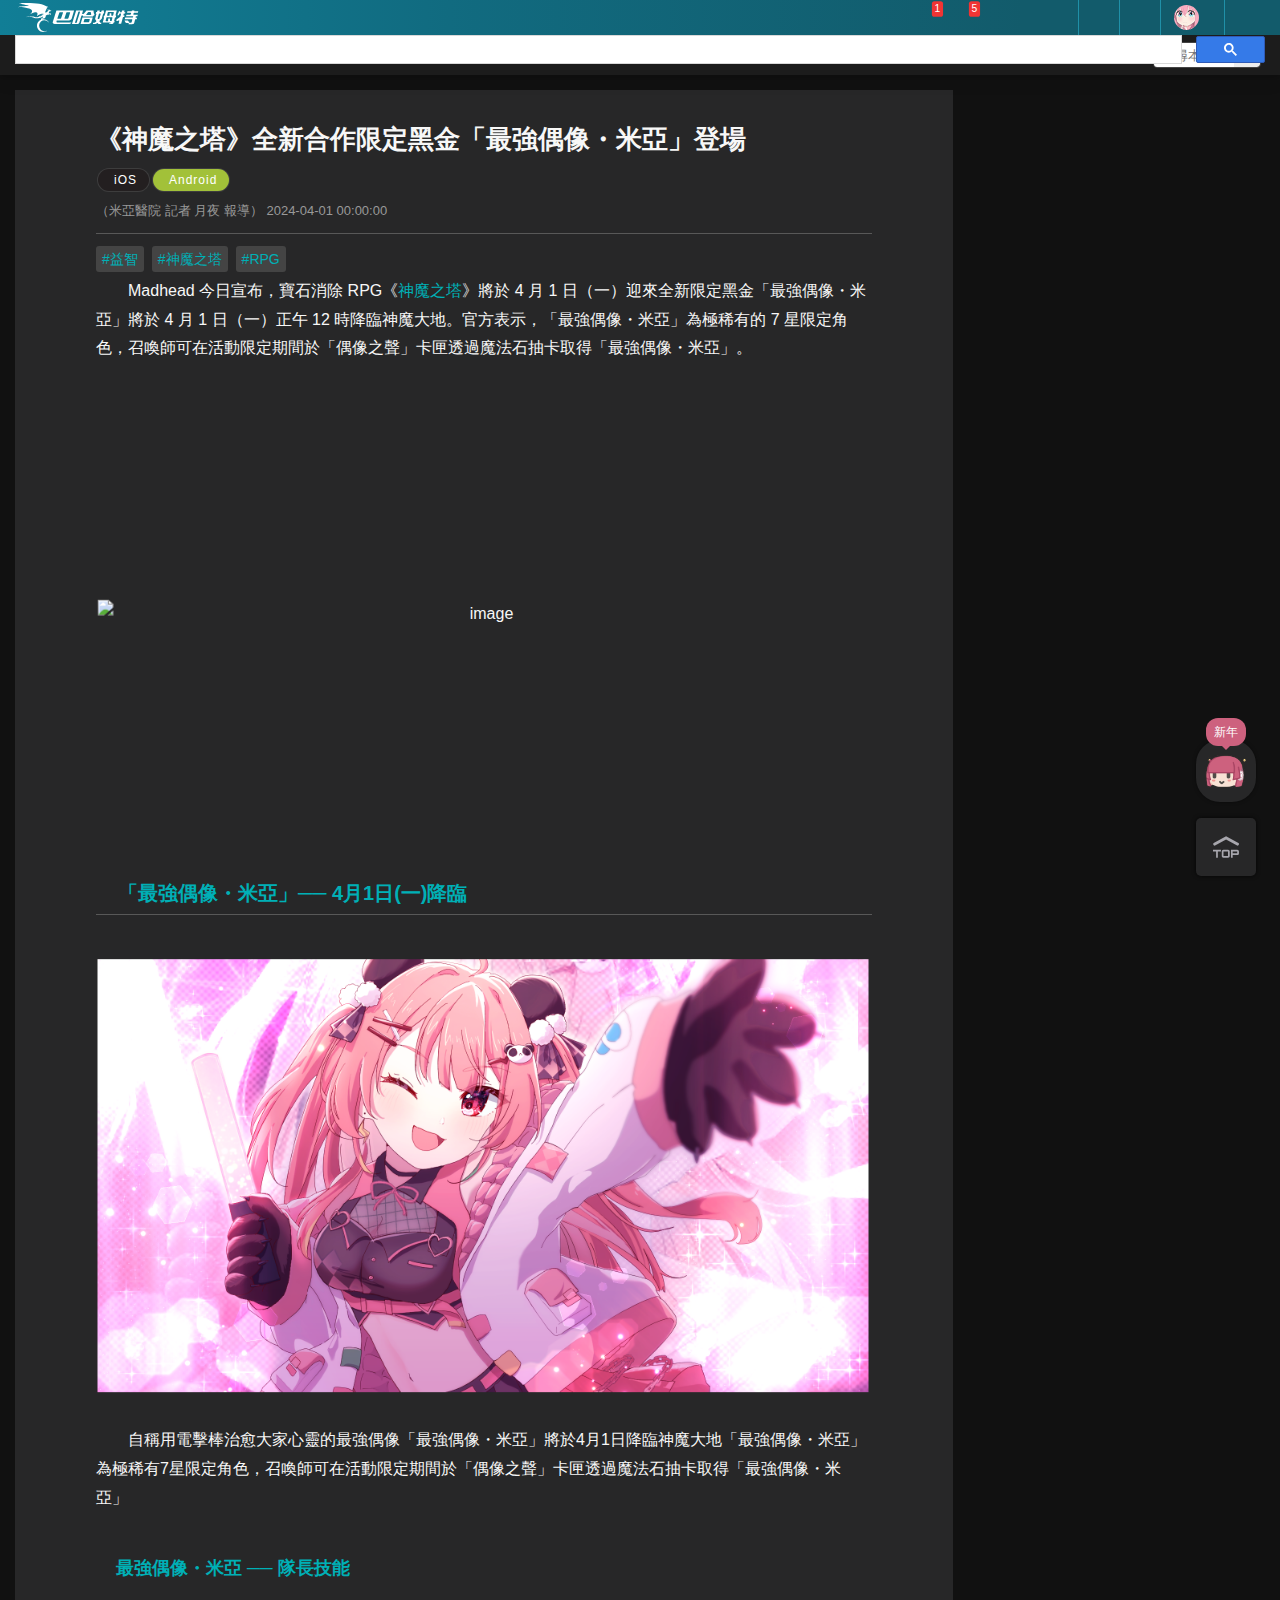
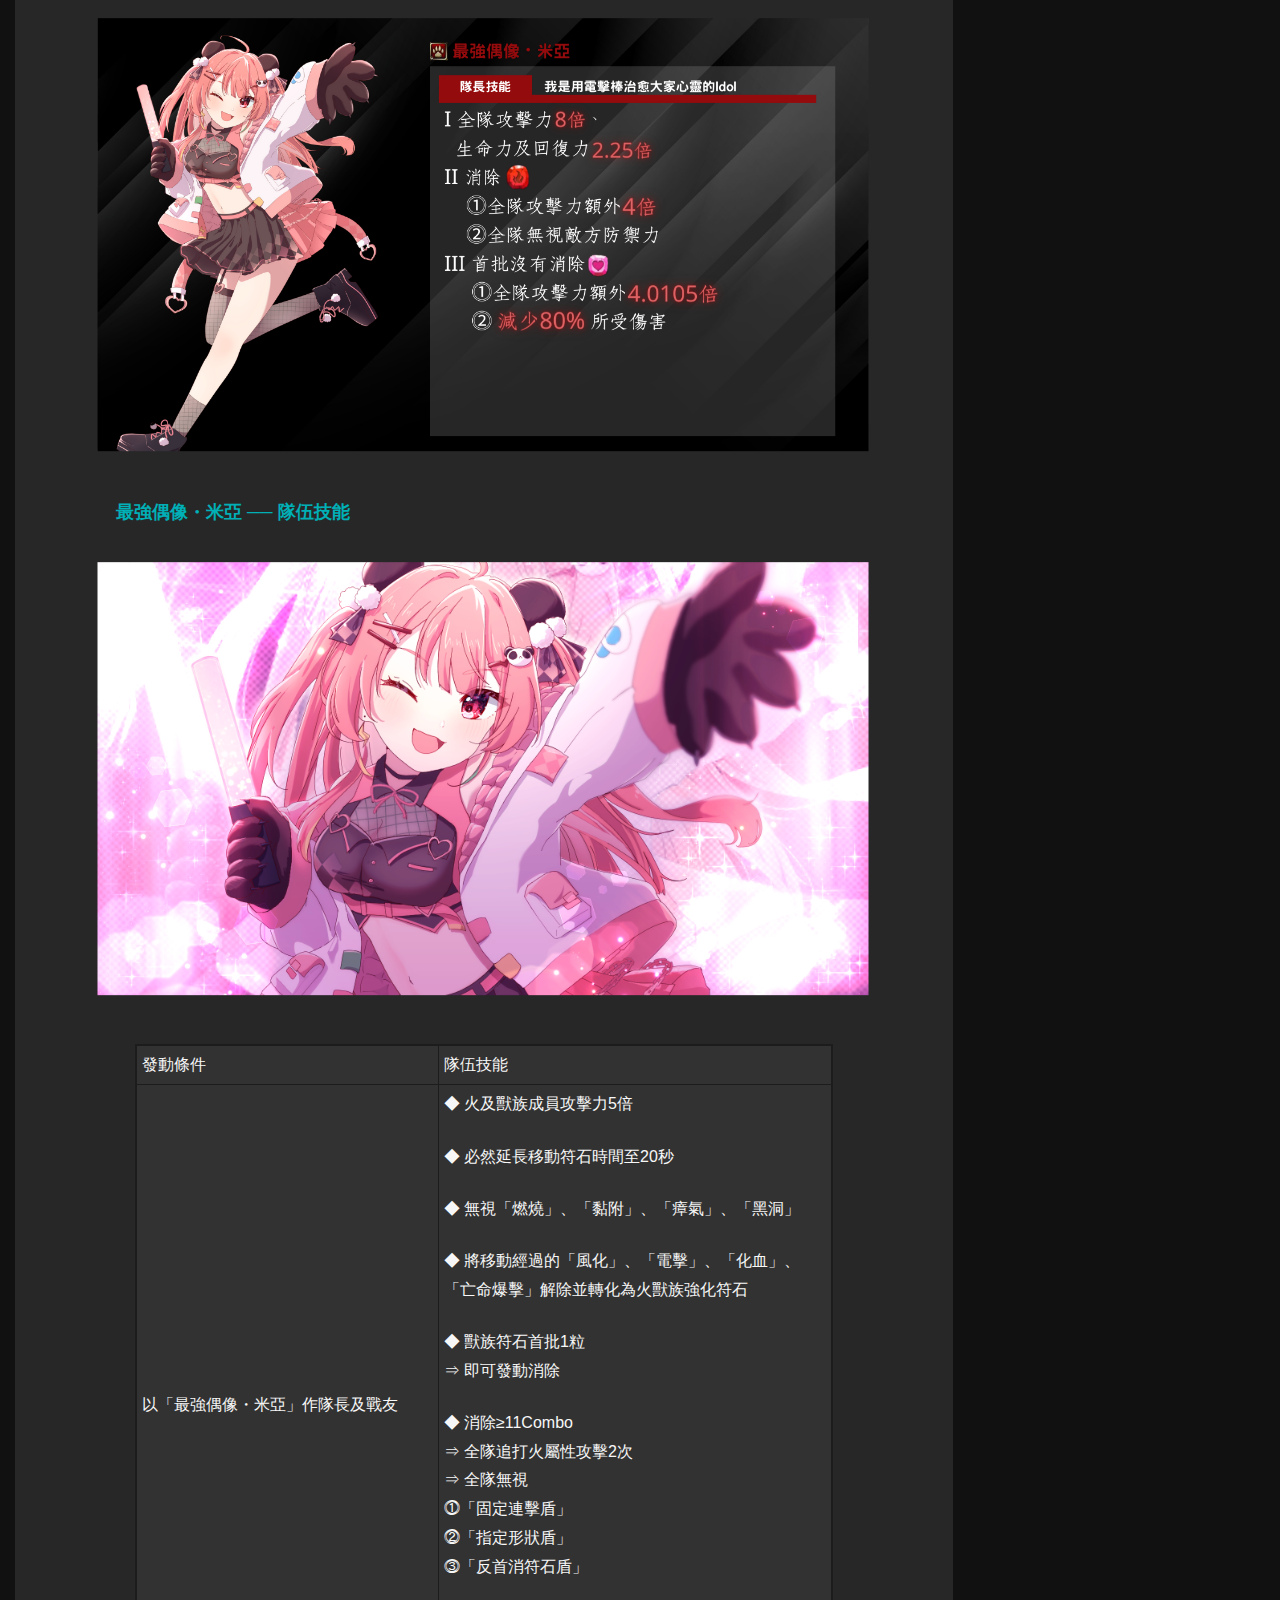
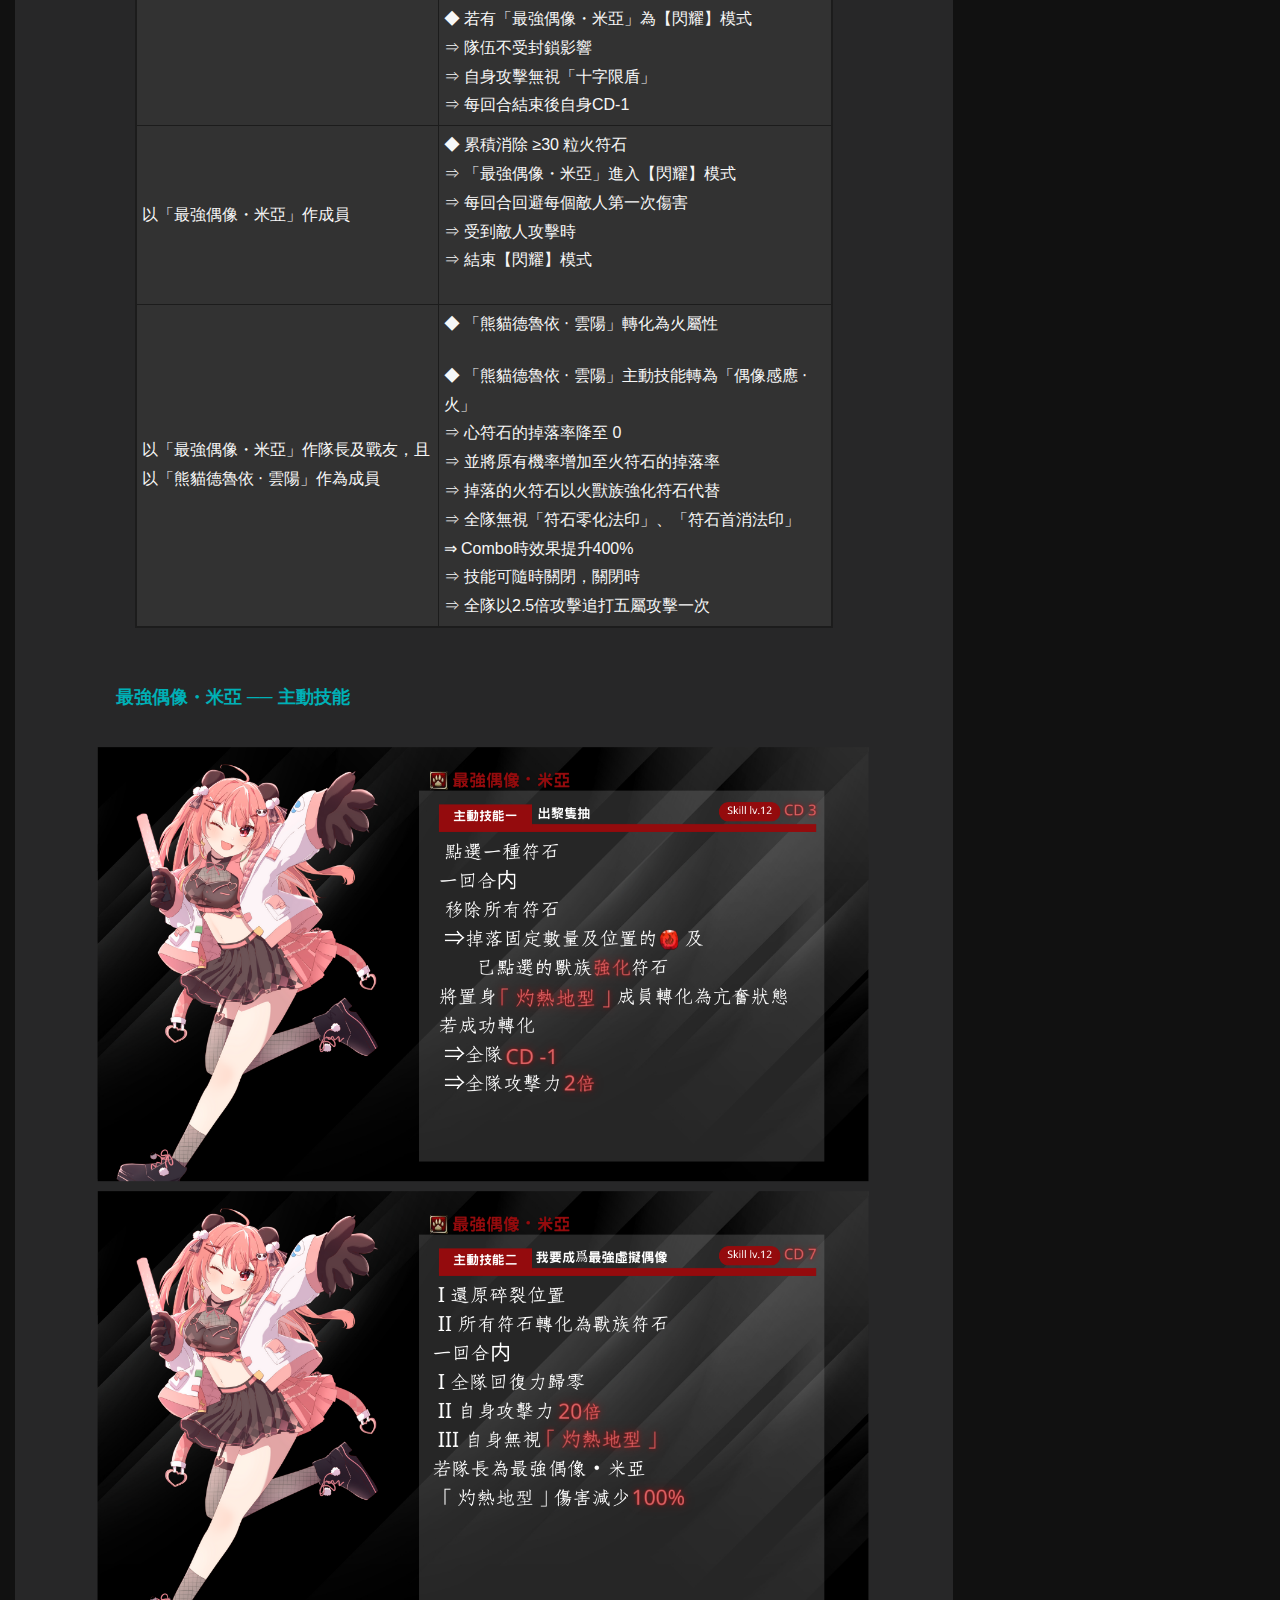
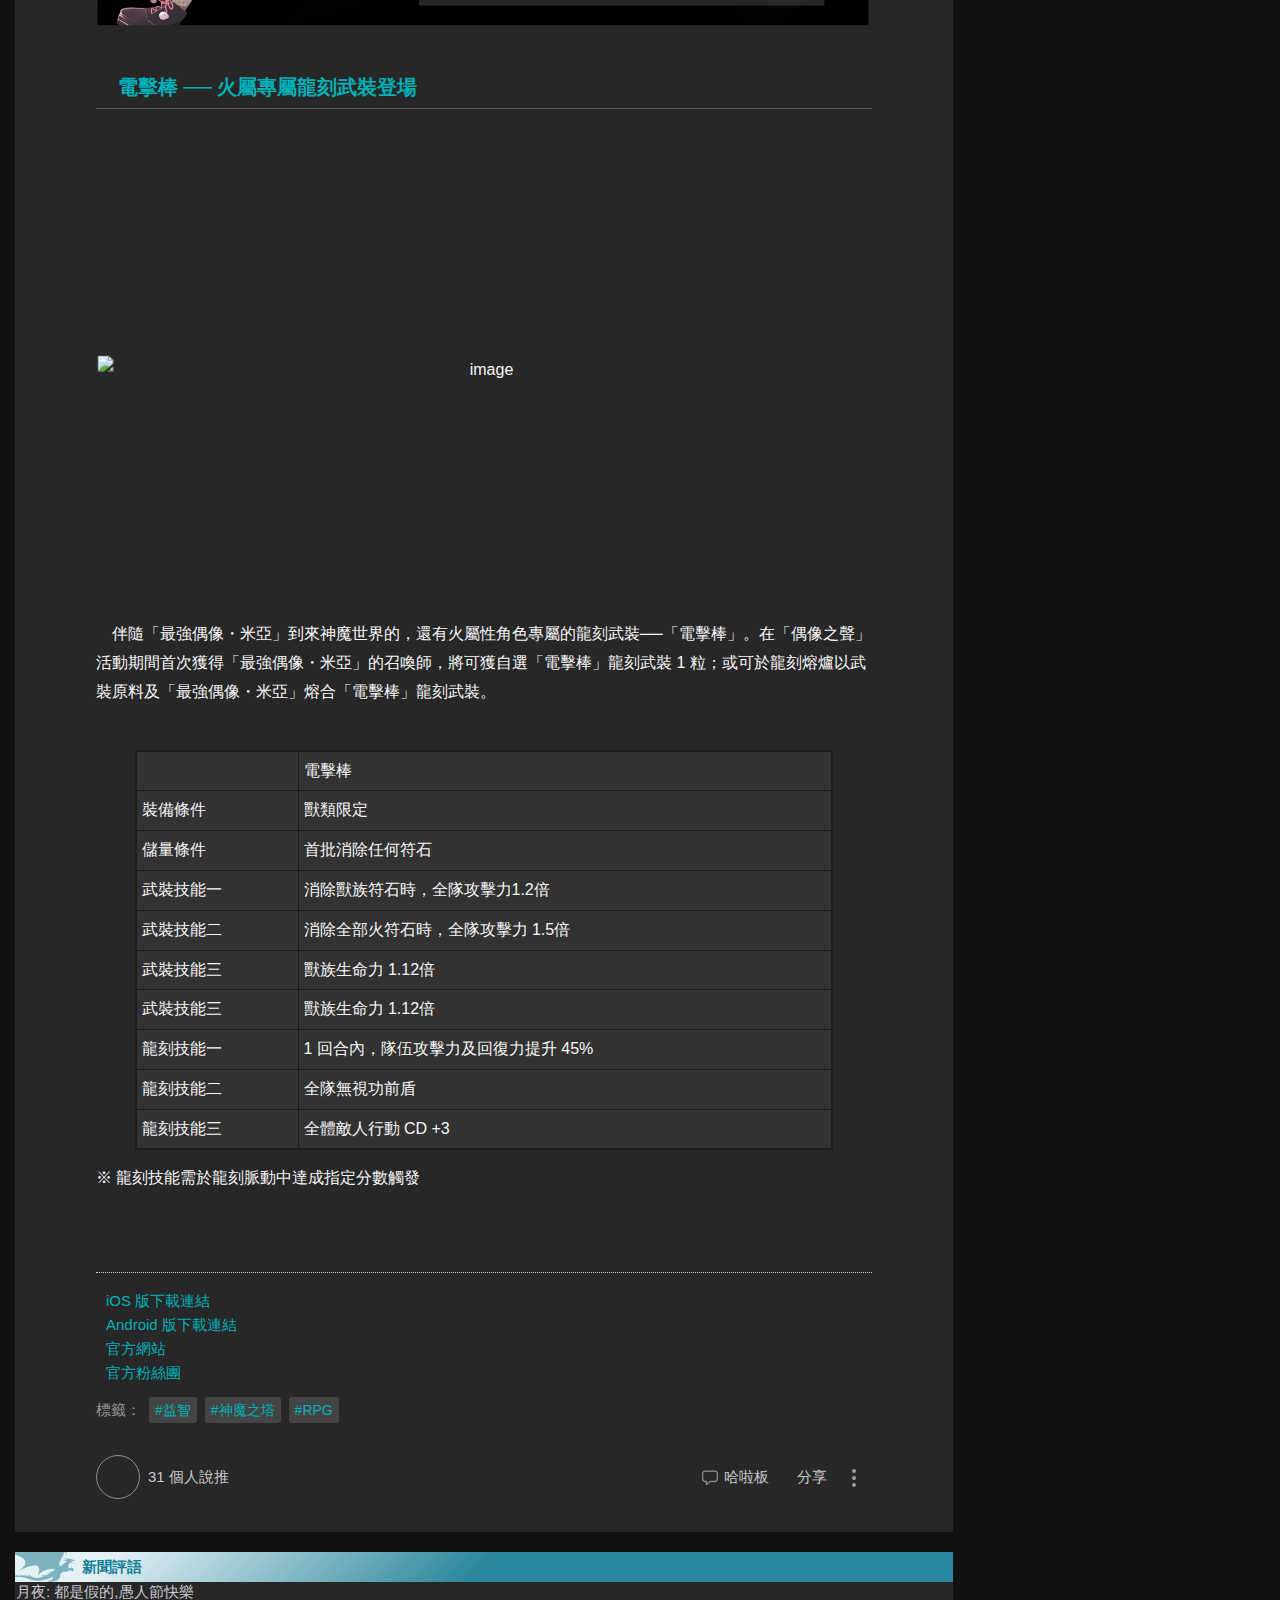
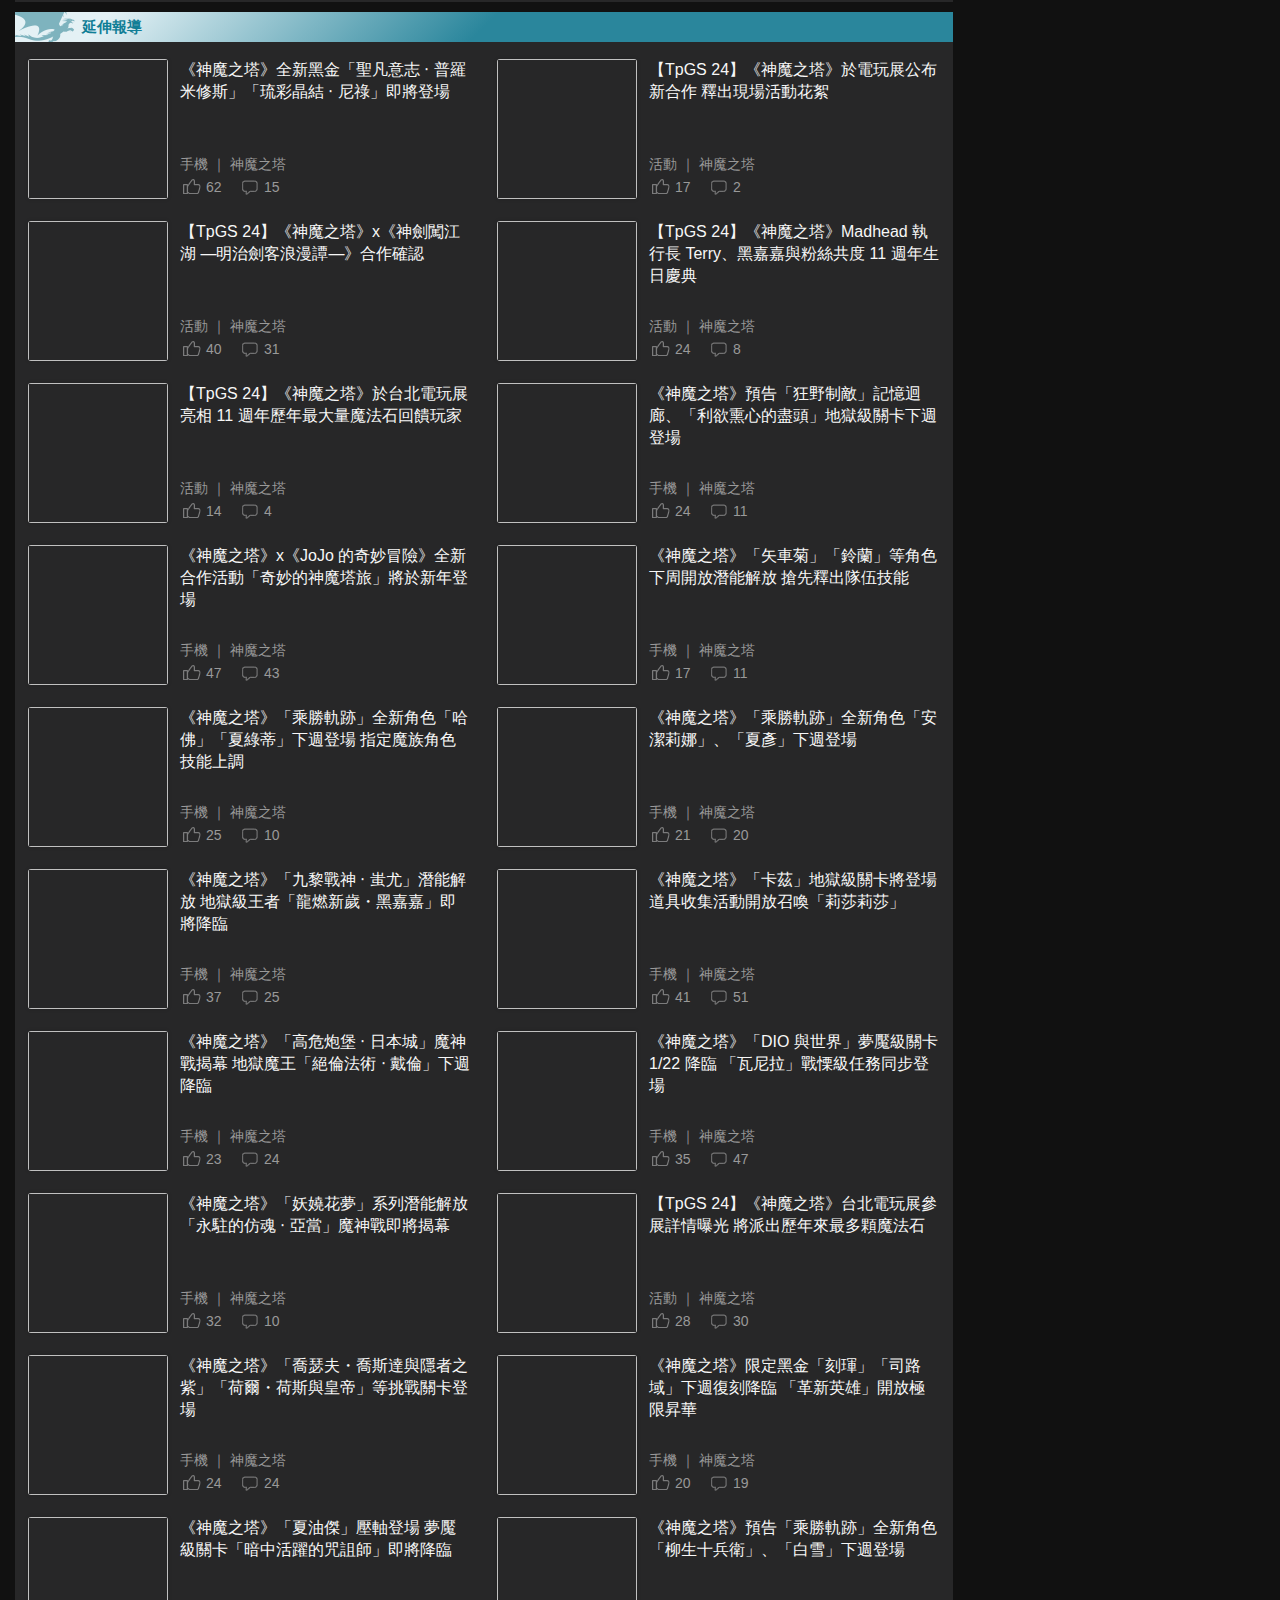
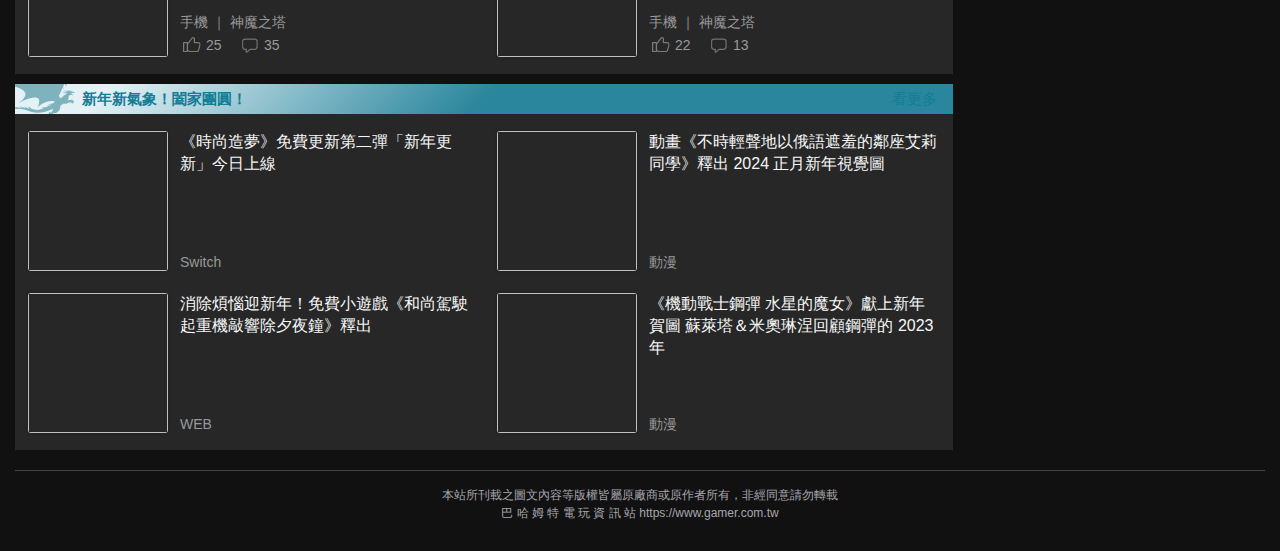
==== commit 7a2bf1ac: "change name" ====
--- a/index.html
+++ b/index.html
@@ -76,10 +76,10 @@
 document.write('<link href="https://i2.bahamut.com.tw/css/gnn_dark.css?v=1693969137" rel="stylesheet">');
 }
 </script><link href="./source/gnn_dark.css" rel="stylesheet"><link rel="alternate" media="only screen and (max-width: 640px)" href="https://m.gamer.com.tw/gnn/detail.php?sn=263452">
-<meta property="og:image" content="https://p2.bahamut.com.tw/B/2KU/14/72db9e25bd91c24a9a486137831ow7u5.JPG">
-<meta name="thumbnail" content="https://p2.bahamut.com.tw/B/2KU/14/72db9e25bd91c24a9a486137831ow7u5.JPG">
-<meta property="og:url" content="https://gnn.gamer.com.tw/detail.php?sn=263452">
-<meta property="og:title" content="《神魔之塔》預告「回憶裏的暖陽」記憶迴廊、「情牽一線」陣營戰將於下週展開">
+<meta property="og:image" content="https://i.ibb.co/Q97P1js/Mya-Head-Title.png">
+<meta name="thumbnail" content="https://i.ibb.co/Q97P1js/Mya-Head-Title.png">
+<!--<meta property="og:url" content="https://gnn.gamer.com.tw/detail.php?sn=263452">-->
+<meta property="og:title" content="《神魔之塔》X 《米亞Mya》釋出全新合作限定黑金">
 <meta property="og:type" content="article">
 <meta property="al:ios:url" content="bahamut://gnnDetail?sn=263452">
 <meta property="al:ios:app_store_id" content="479826450">
@@ -338,7 +338,7 @@
 <div>
 &nbsp;</div>
 <h2>
-「熊貓之聲・米亞」── 4月1日(一)降臨</h2>
+「最強偶像・米亞」── 4月1日(一)降臨</h2>
 <div>
 &nbsp;</div>
 <div>
@@ -351,10 +351,10 @@
 &nbsp;</div>
 <div>
 <div>
-　　自稱用電擊棒治愈大家心靈的最強偶像「熊貓之聲・米亞」將於4月1日降臨神魔大地「熊貓之聲・米亞」為極稀有7星限定角色，召喚師可在活動限定期間於「偶像之聲」卡匣透過魔法石抽卡取得「最強偶像・米亞」</div>
+　　自稱用電擊棒治愈大家心靈的最強偶像「最強偶像・米亞」將於4月1日降臨神魔大地「最強偶像・米亞」為極稀有7星限定角色，召喚師可在活動限定期間於「偶像之聲」卡匣透過魔法石抽卡取得「最強偶像・米亞」</div>
 &nbsp;</div>
 <h3>
-    熊貓之聲・米亞 ── 隊長技能</h3>
+    最強偶像・米亞 ── 隊長技能</h3>
 <div>
 &nbsp;</div>
 <div>
@@ -366,7 +366,7 @@
 <div>
 &nbsp;</div>
 <h3>
-    熊貓之聲・米亞 ── 隊伍技能</h3>
+    最強偶像・米亞 ── 隊伍技能</h3>
 <div>
 &nbsp;</div>
 </div>
@@ -389,7 +389,7 @@
 </tr>
 <tr>
 <td>
-<span style="font-size:16px;">以「熊貓之聲・米亞」作隊長及戰友</span></td>
+<span style="font-size:16px;">以「最強偶像・米亞」作隊長及戰友</span></td>
 <td>
 <div>
 <span style="font-size:16px;">  ◆ 火及獸族成員攻擊力5倍 </span></div>
@@ -428,7 +428,7 @@
     <div>
         &nbsp;</div>
     <div>
-        <span style="font-size:16px;">  ◆ 若有「熊貓之聲・米亞」為【閃耀】模式 </span></div>
+        <span style="font-size:16px;">  ◆ 若有「最強偶像・米亞」為【閃耀】模式 </span></div>
     <div>
         <div>
             <span style="font-size:16px;">  ⇒ 隊伍不受封鎖影響 </span></div>
@@ -443,13 +443,13 @@
 <tr>
 <td>
 <div>
-<span style="font-size:16px;">以「熊貓之聲・米亞」作成員</span></div>
+<span style="font-size:16px;">以「最強偶像・米亞」作成員</span></div>
 </td>
 <td>
 <div>
 <span style="font-size:16px;">◆ 累積消除 ≥30 粒火符石</span></div>
 <div>
-<span style="font-size:16px;"> ⇒ 「熊貓之聲・米亞」進入【閃耀】模式</span></div>
+<span style="font-size:16px;"> ⇒ 「最強偶像・米亞」進入【閃耀】模式</span></div>
 <div>
 <span style="font-size:16px;">⇒ 每回合回避每個敵人第一次傷害</span></div>
 <div>
@@ -465,7 +465,7 @@
 <tr>
     <td>
         <div>
-            <span style="font-size:16px;">以「熊貓之聲・米亞」作隊長及戰友，且以「熊貓德魯依 ‧ 雲陽」作為成員</span></div>
+            <span style="font-size:16px;">以「最強偶像・米亞」作隊長及戰友，且以「熊貓德魯依 ‧ 雲陽」作為成員</span></div>
     </td>
     <td>
         <div>
@@ -498,7 +498,7 @@
 &nbsp;</div>
 <div>
     <h3>
-        熊貓之聲・米亞 ── 主動技能</h3>
+        最強偶像・米亞 ── 主動技能</h3>
     <div>
         &nbsp;</div>
 </div>
@@ -516,7 +516,7 @@
     </div>
     <div>
         &nbsp;</div>
-    <div
+    <div>
 <h2>
     電擊棒 ── 火屬專屬龍刻武裝登場</h2>
 </div>
@@ -532,7 +532,7 @@
 <div>
 &nbsp;</div>
 <div>
-　伴隨「熊貓之聲・米亞」到來神魔世界的，還有火屬性角色專屬的龍刻武裝──「電擊棒」。在「偶像之聲」活動期間首次獲得「熊貓之聲・米亞」的召喚師，將可獲自選「電擊棒」龍刻武裝 1 粒；或可於龍刻熔爐以武裝原料及「熊貓之聲・米亞」熔合「電擊棒」龍刻武裝。</div>
+　伴隨「最強偶像・米亞」到來神魔世界的，還有火屬性角色專屬的龍刻武裝──「電擊棒」。在「偶像之聲」活動期間首次獲得「最強偶像・米亞」的召喚師，將可獲自選「電擊棒」龍刻武裝 1 粒；或可於龍刻熔爐以武裝原料及「最強偶像・米亞」熔合「電擊棒」龍刻武裝。</div>
 <div>
 &nbsp;</div>
 <table align="center" border="1" cellpadding="1" cellspacing="1" class="gnn-table" style="width: 90%">
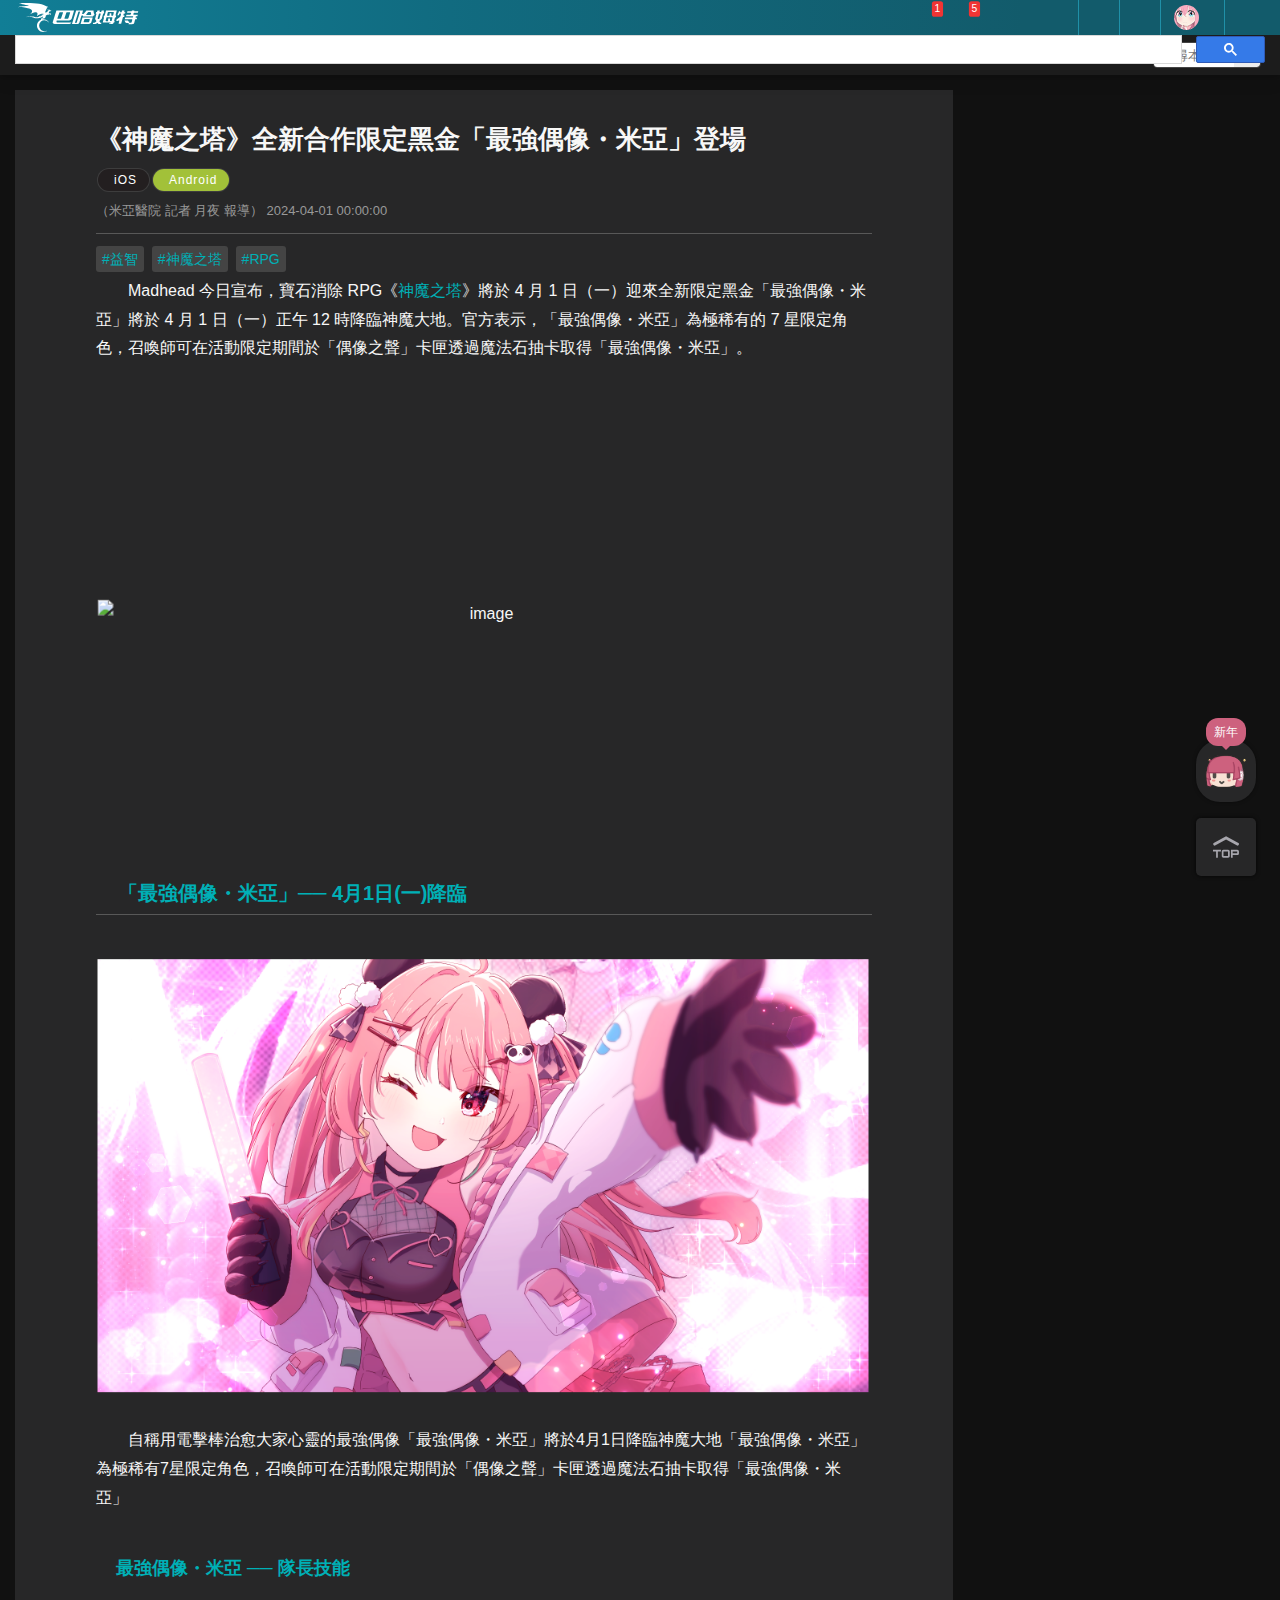
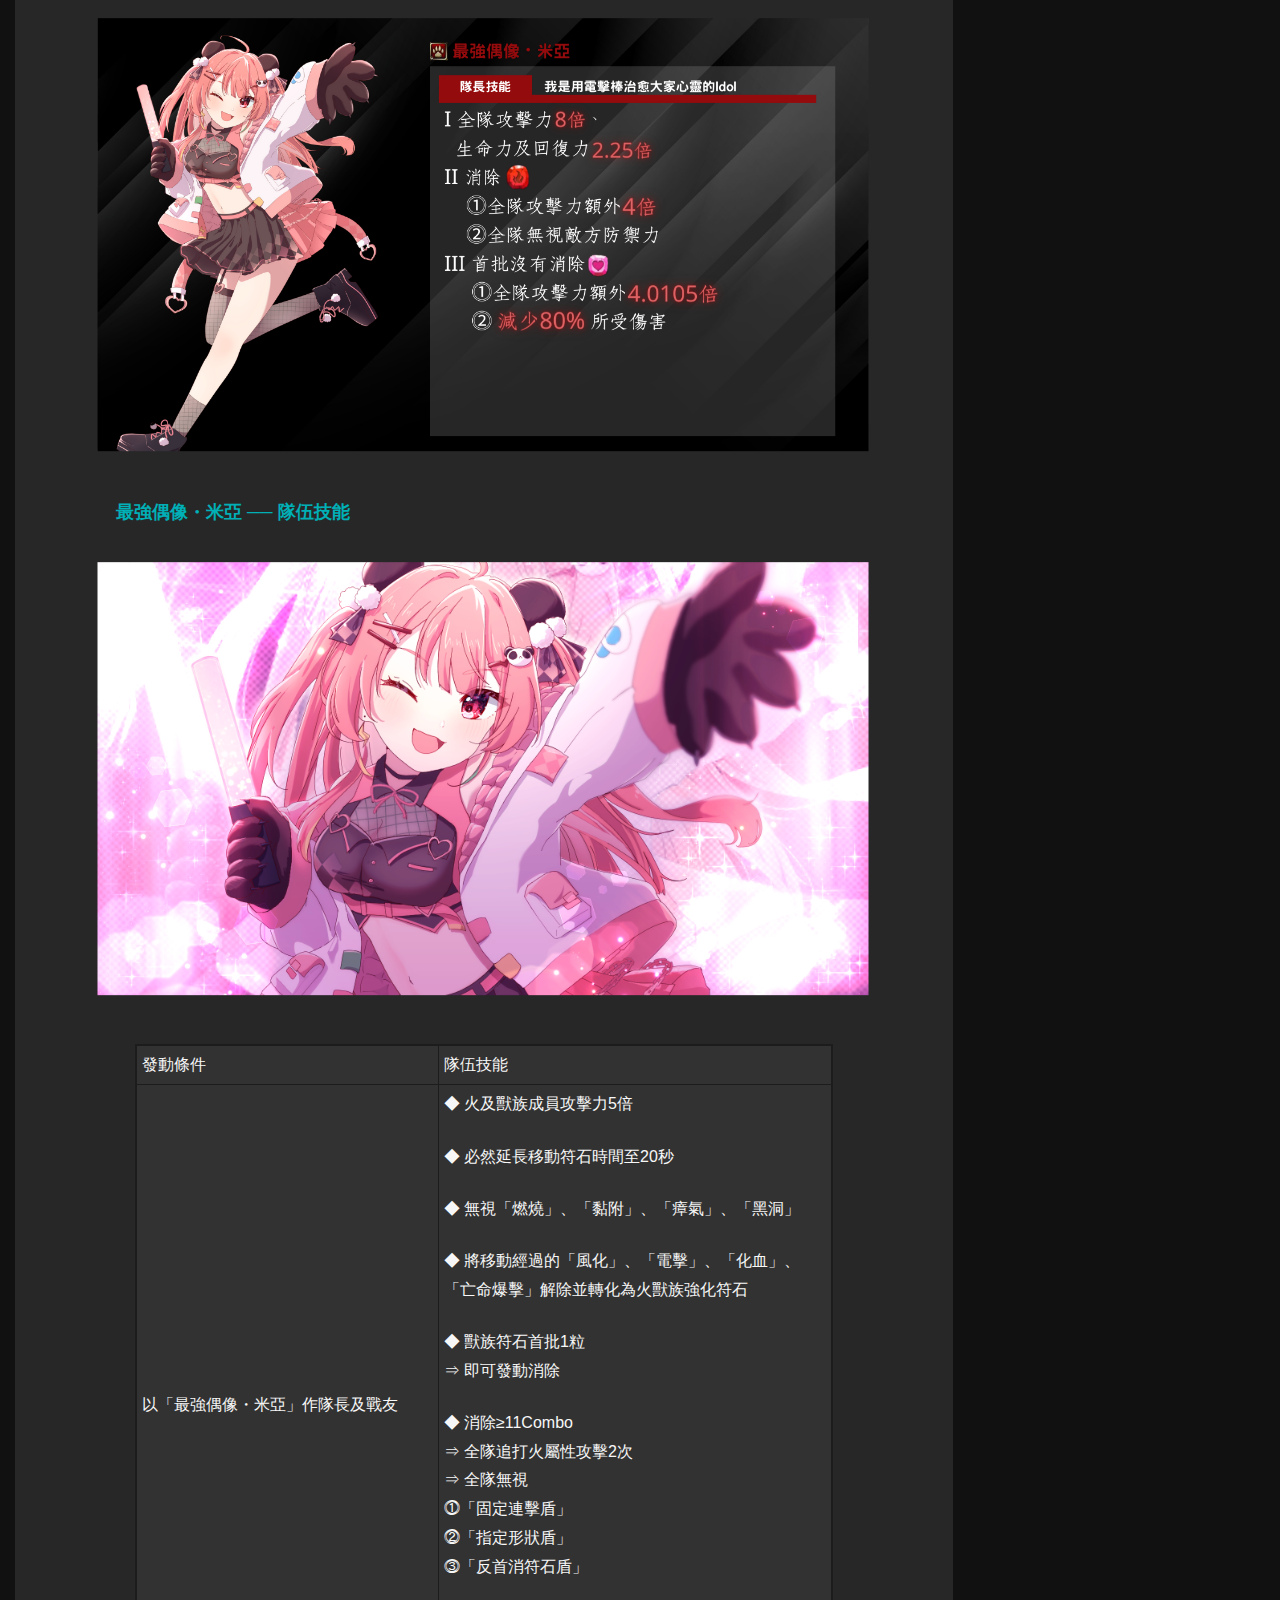
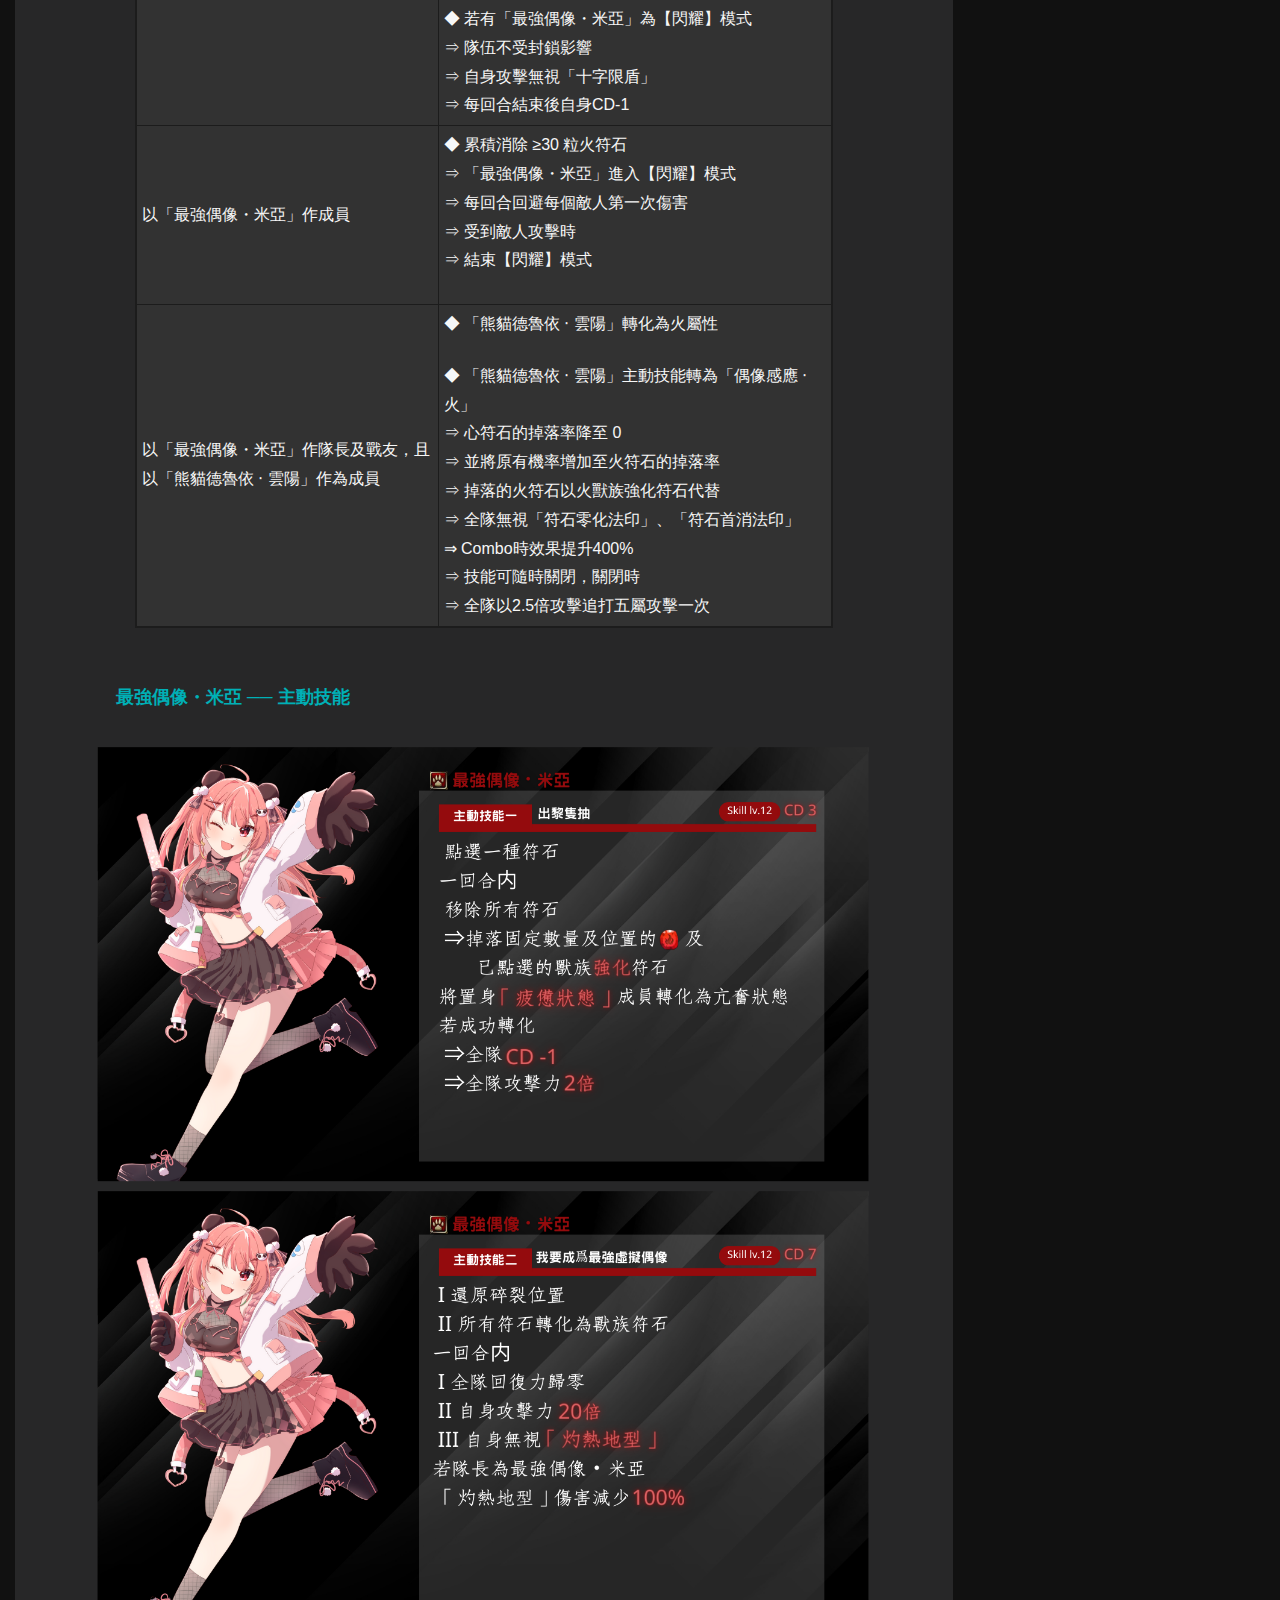
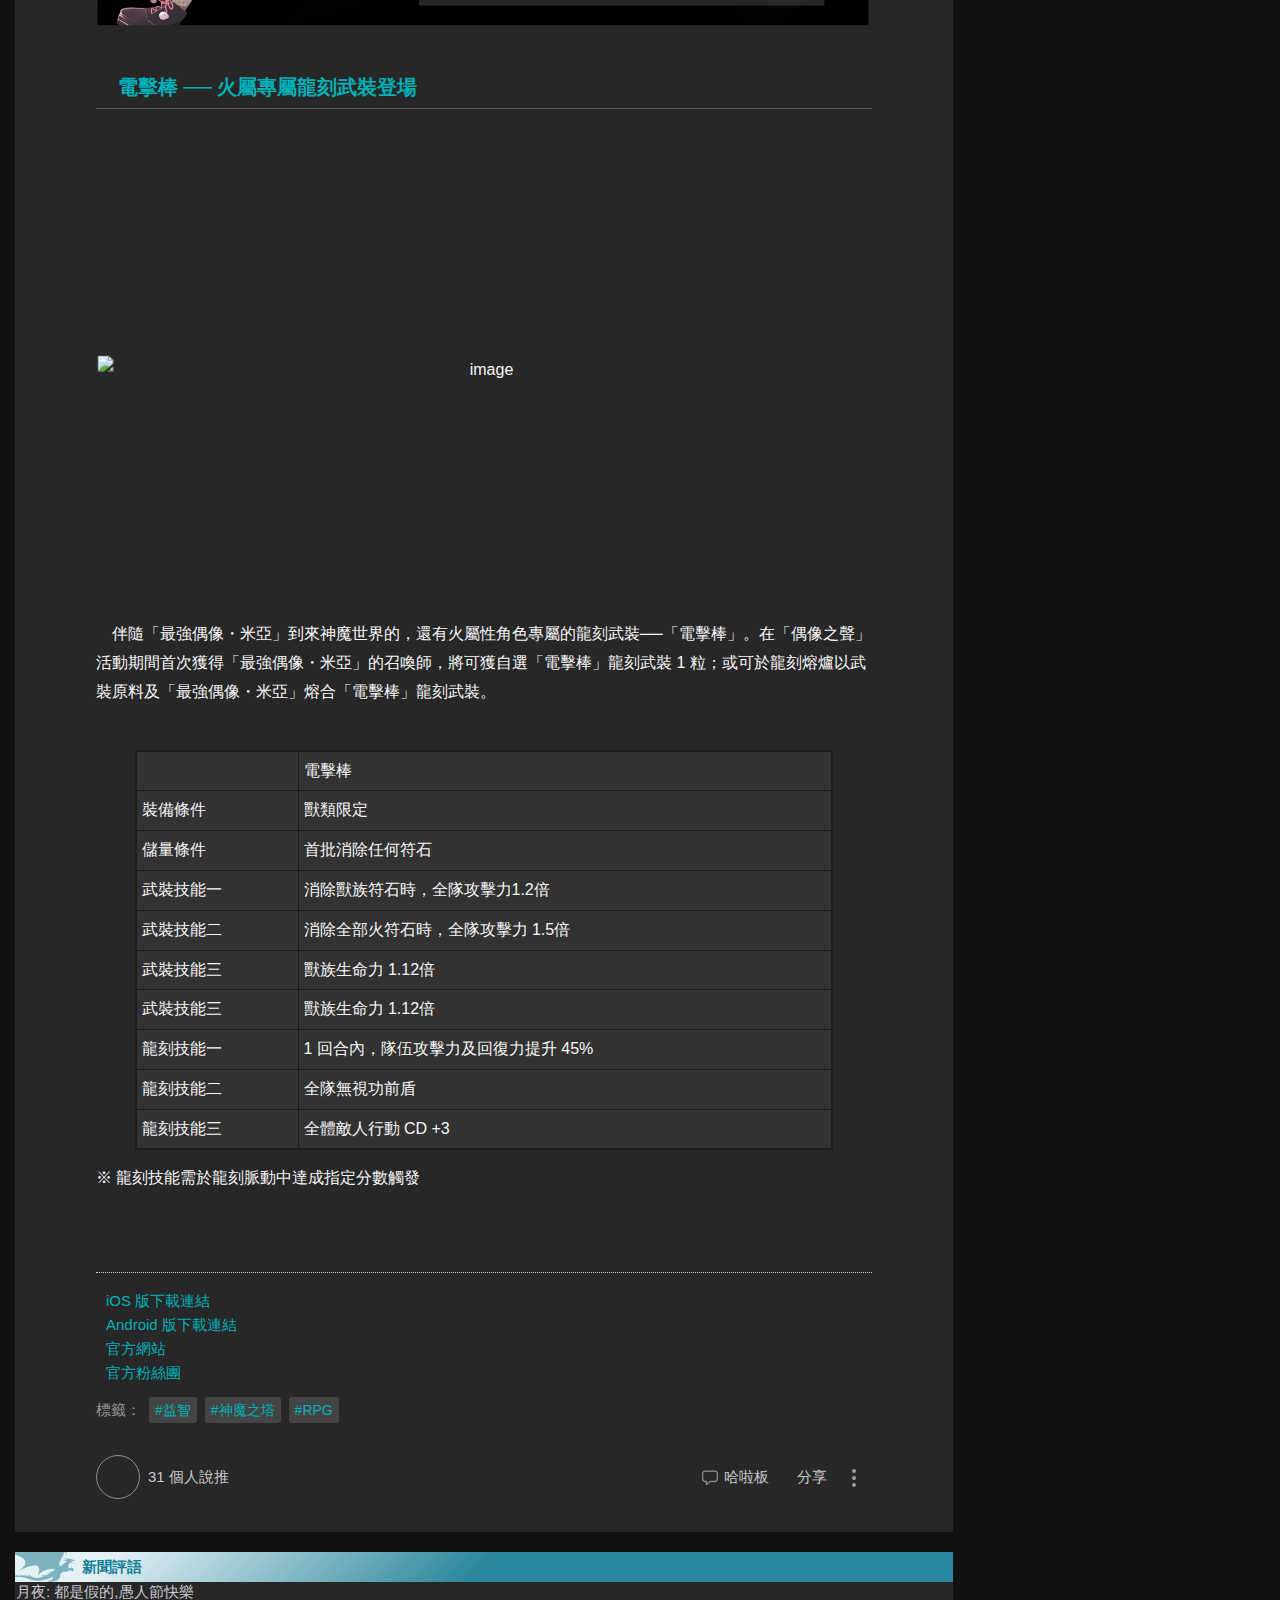
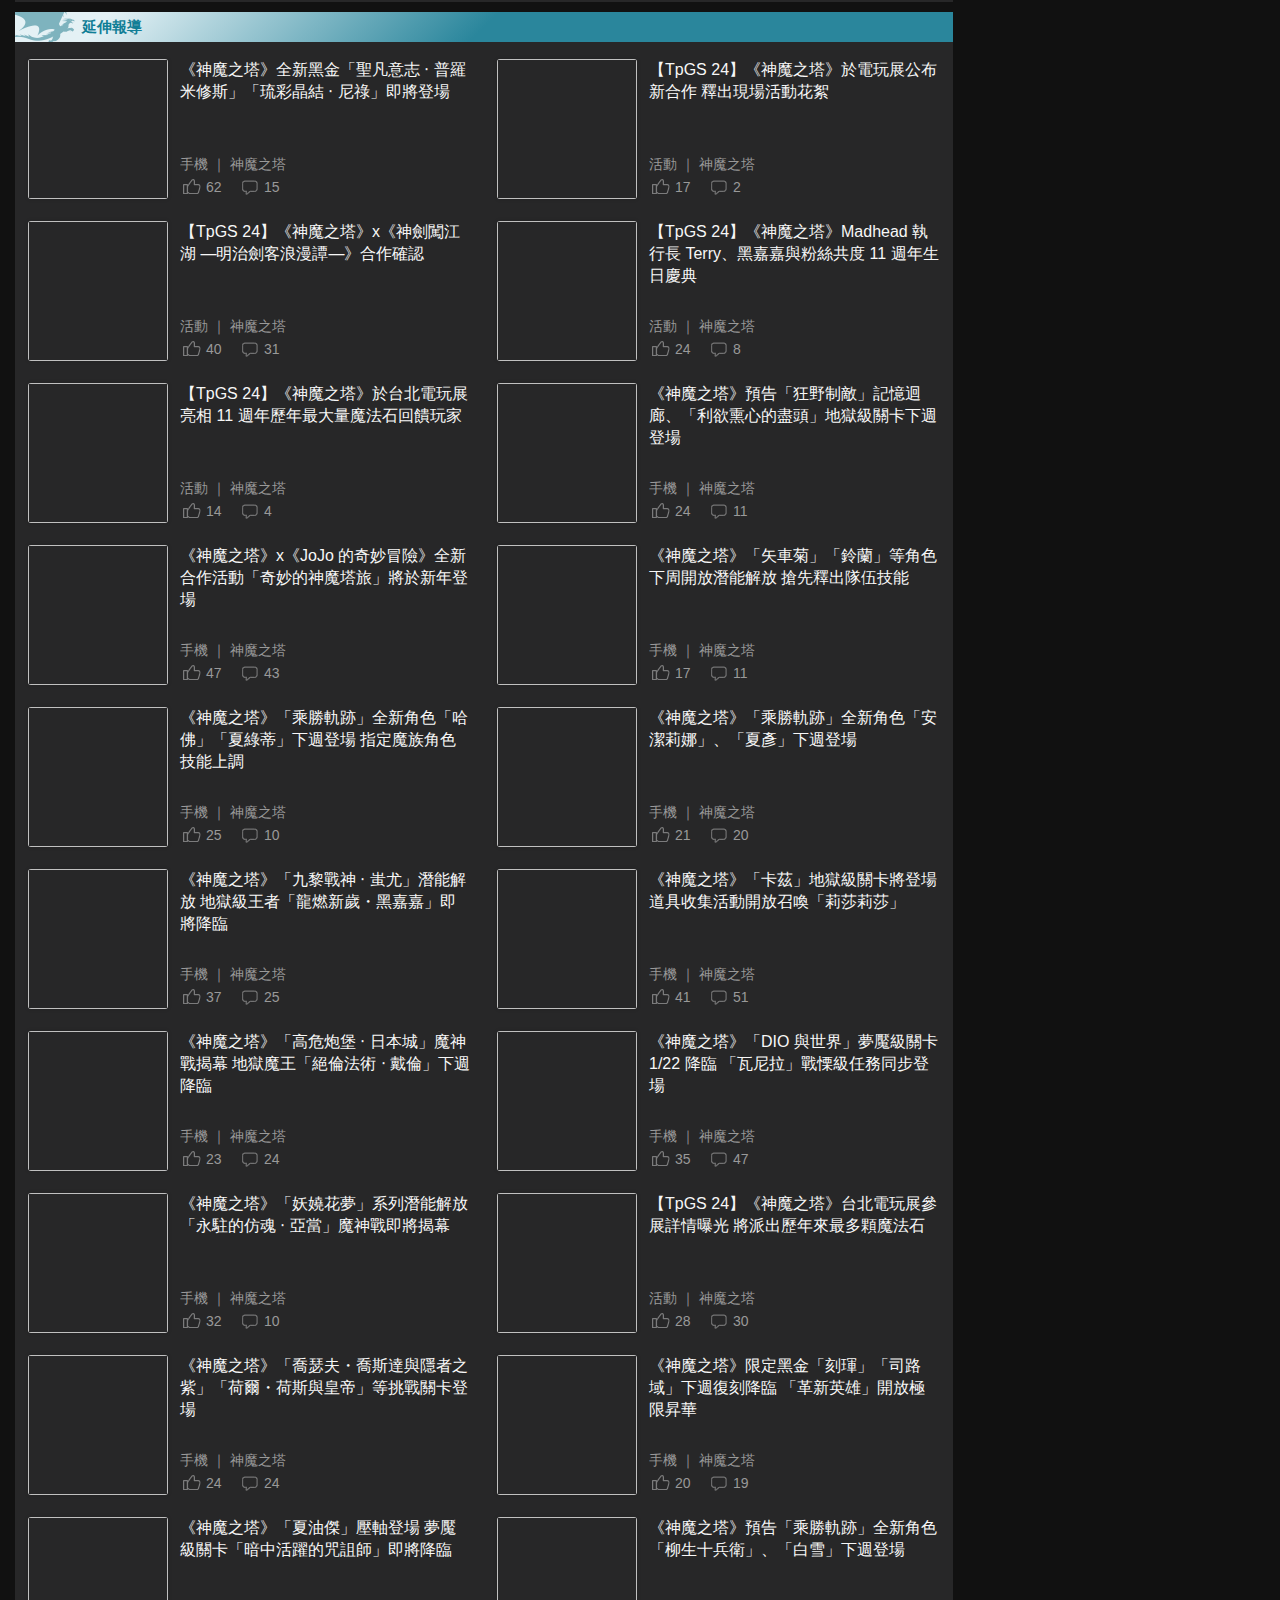
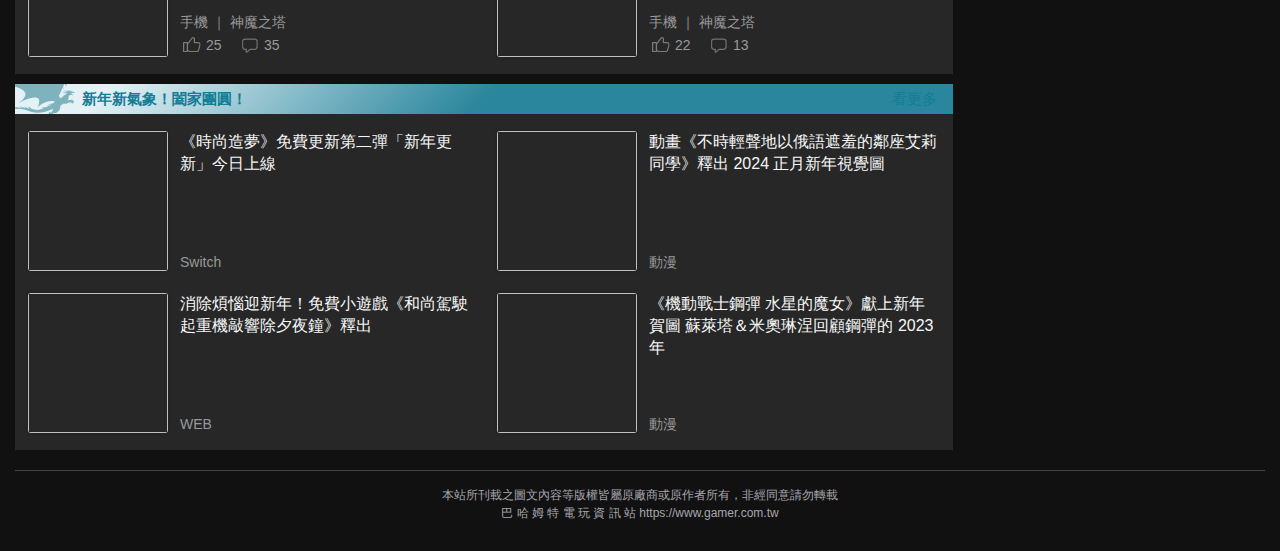
==== commit 7eddae55: "fix wrong image" ====
--- a/index.html
+++ b/index.html
@@ -505,7 +505,7 @@
     <div>
         <ul class="bh-grids-img">
             <li class="bh-grids-img-box" style="width: 99.87%;">
-                <figcaption style="padding-bottom: 56.26%"><img alt="image" name="gnnPIC" class="lazyload" src="source/MyaAction1.png"></figcaption></li>
+                <figcaption style="padding-bottom: 56.26%"><img alt="image" name="gnnPIC" class="lazyload" src="source/MyaApril1new.png"></figcaption></li>
         </ul>
     </div>
     <div>
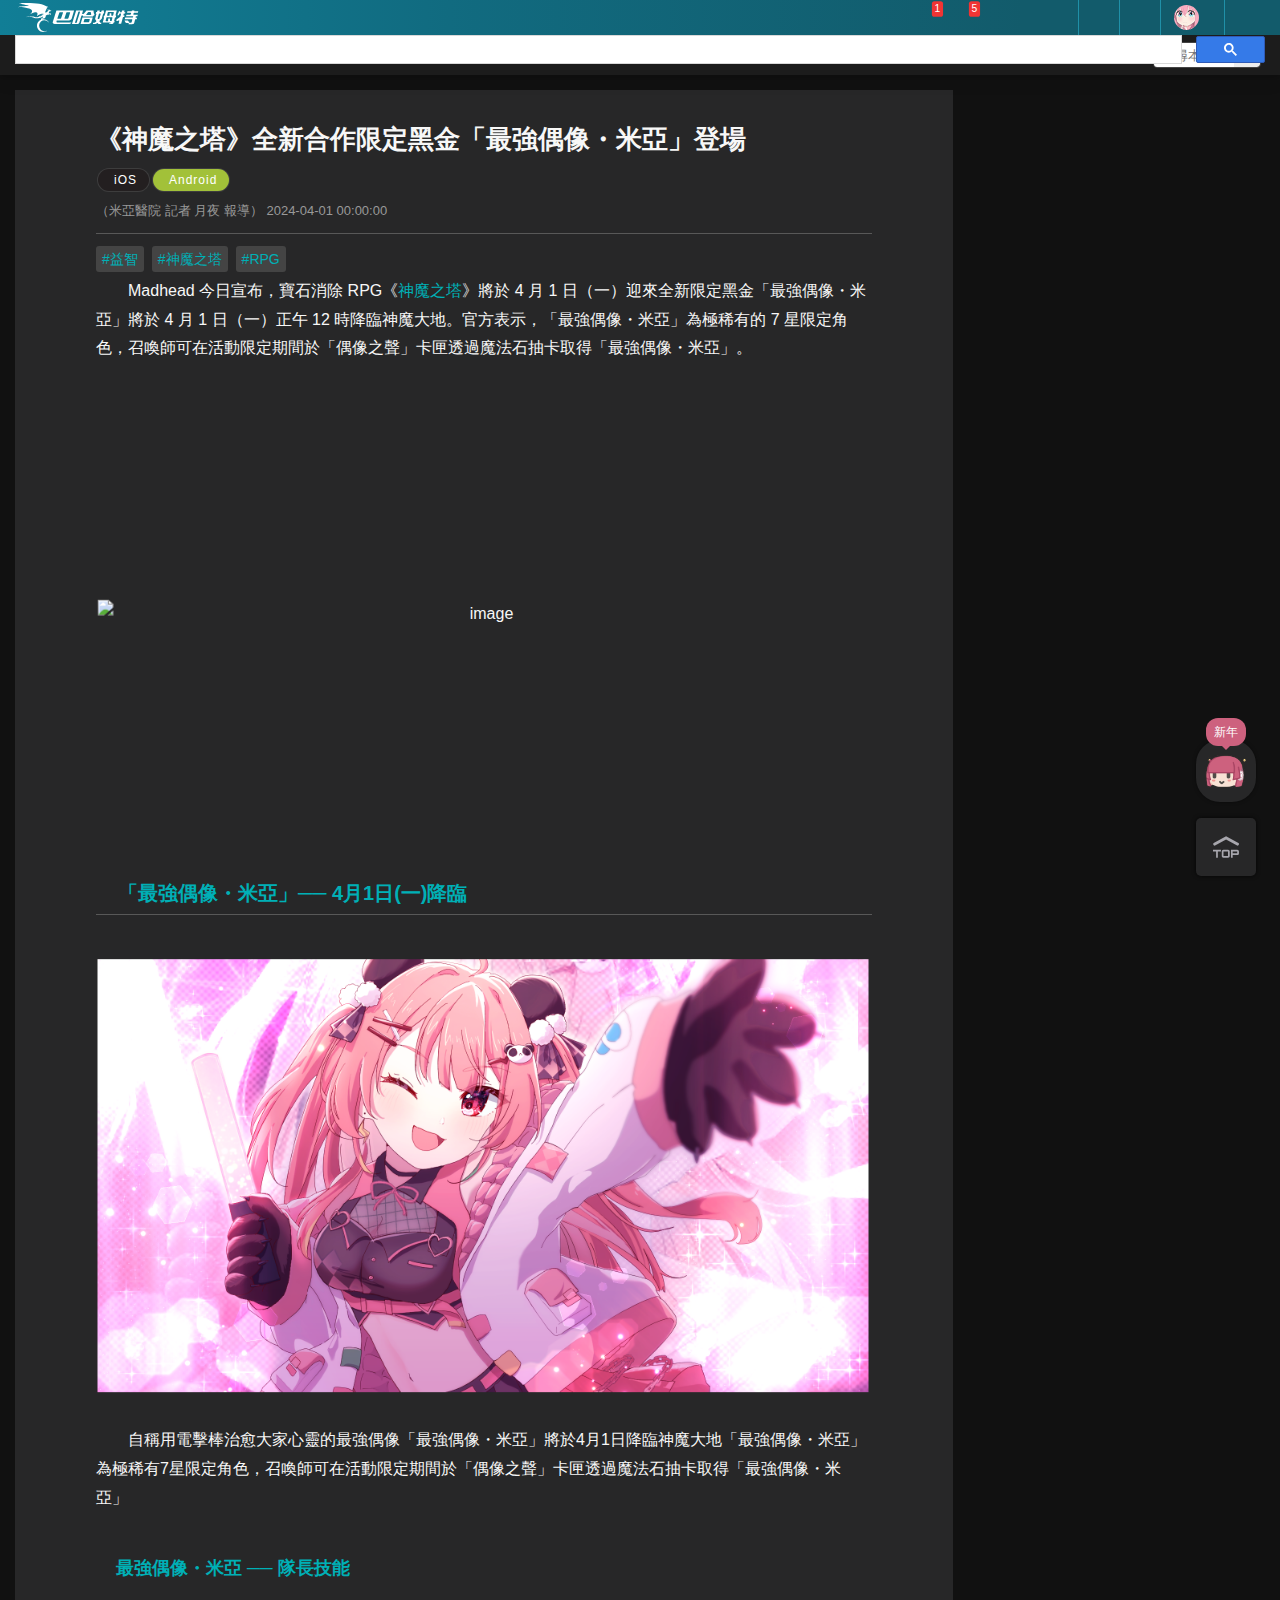
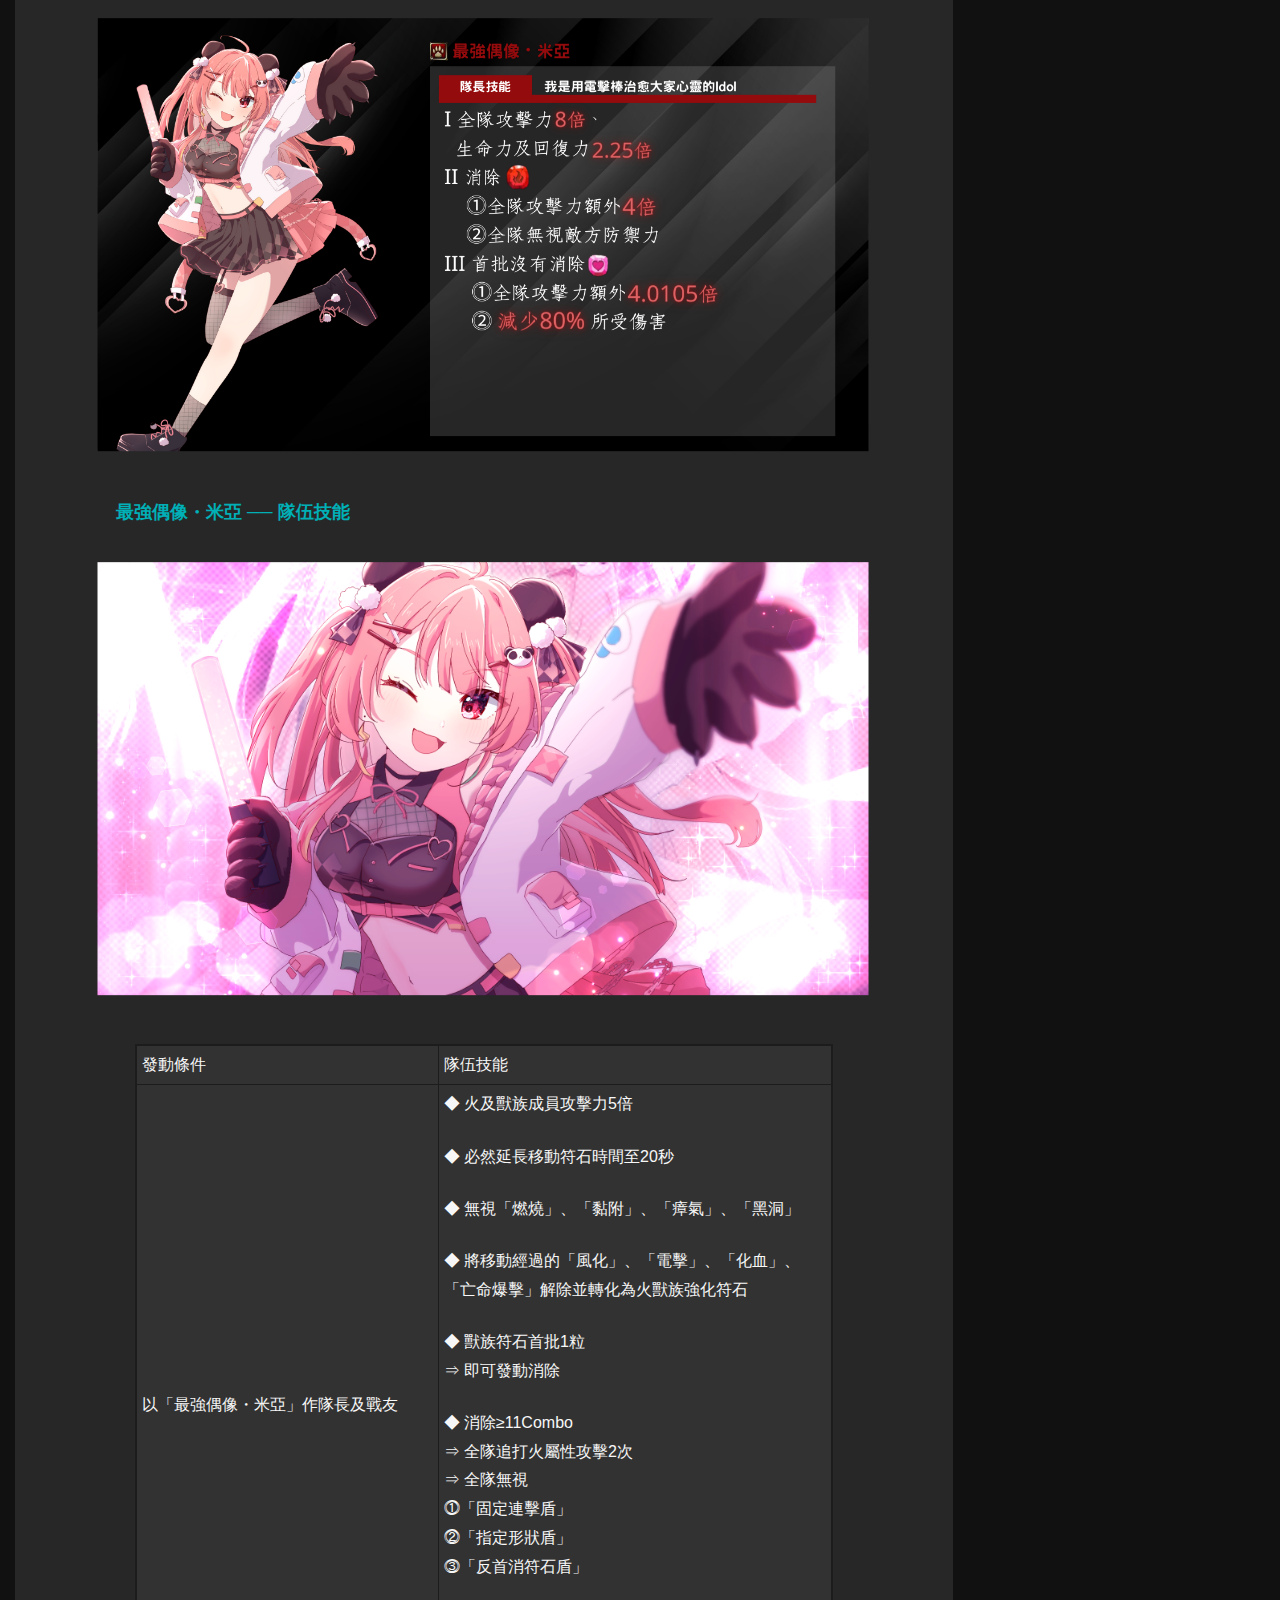
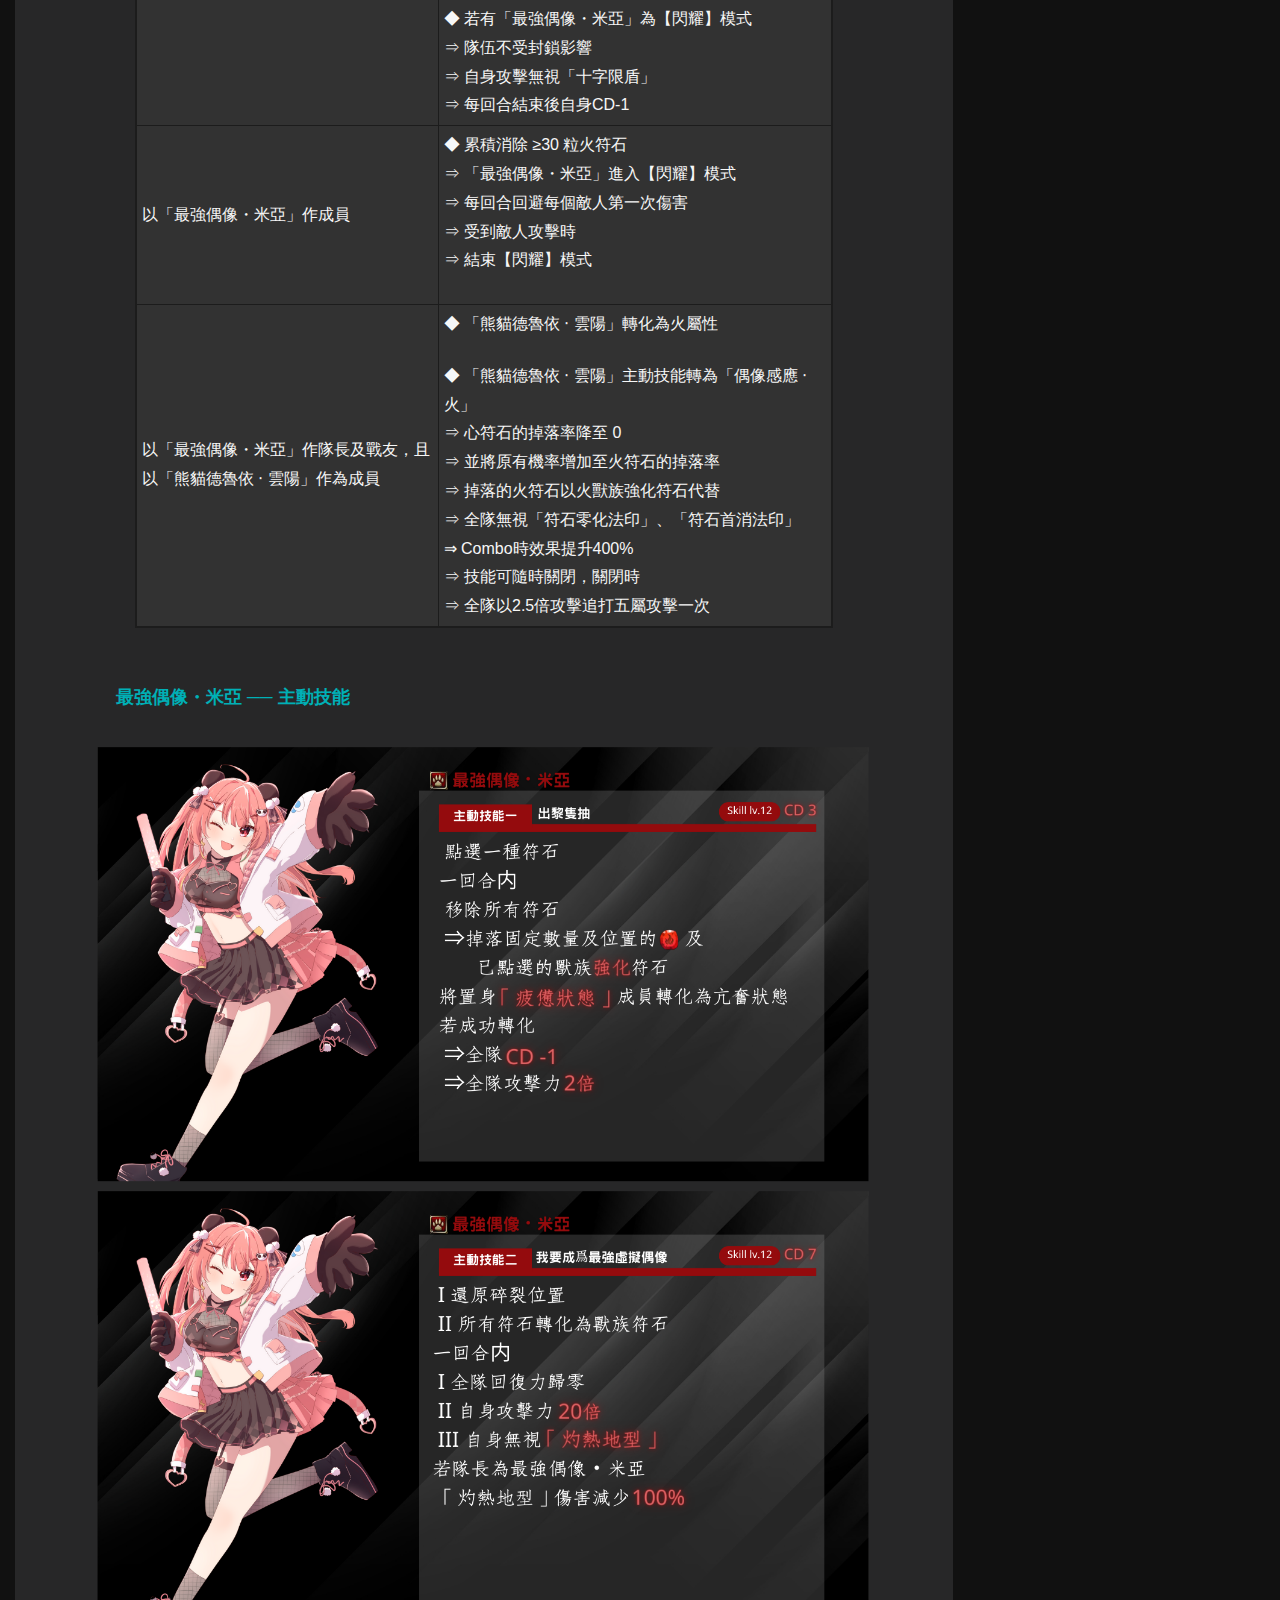
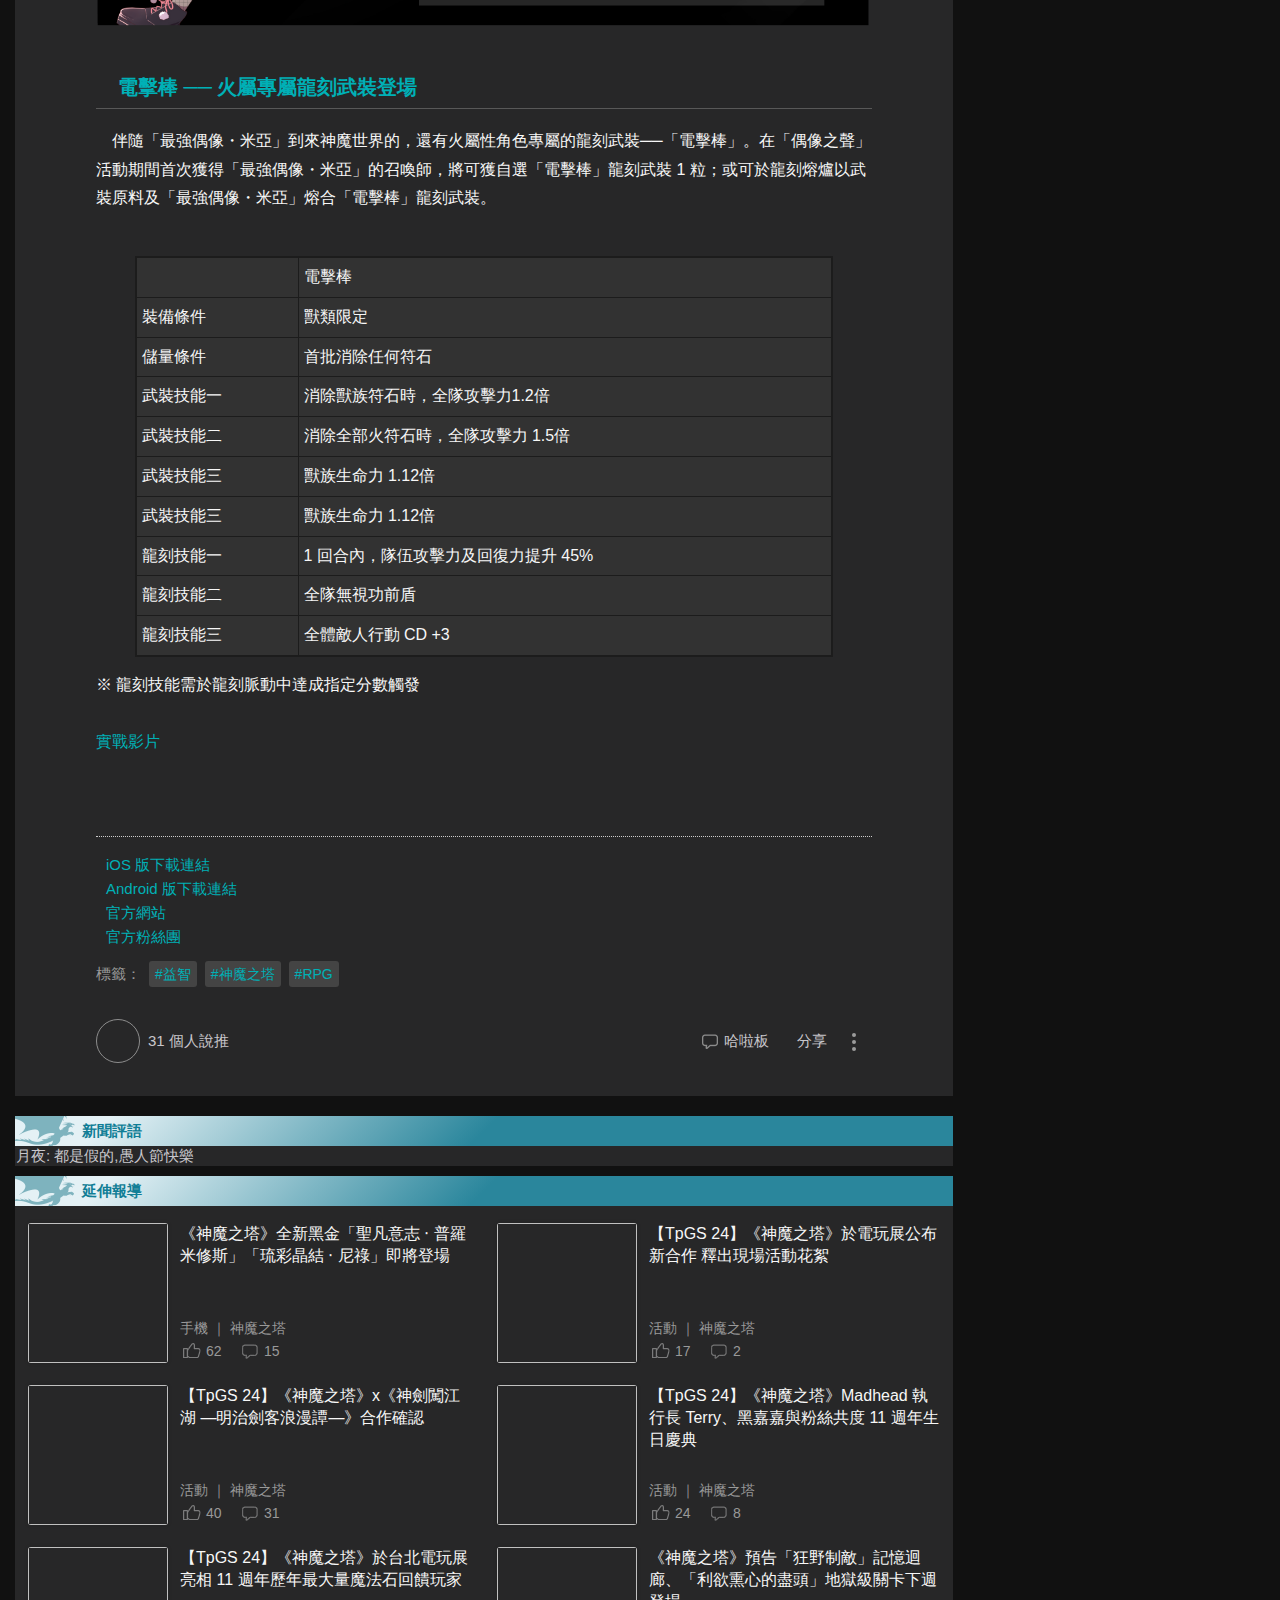
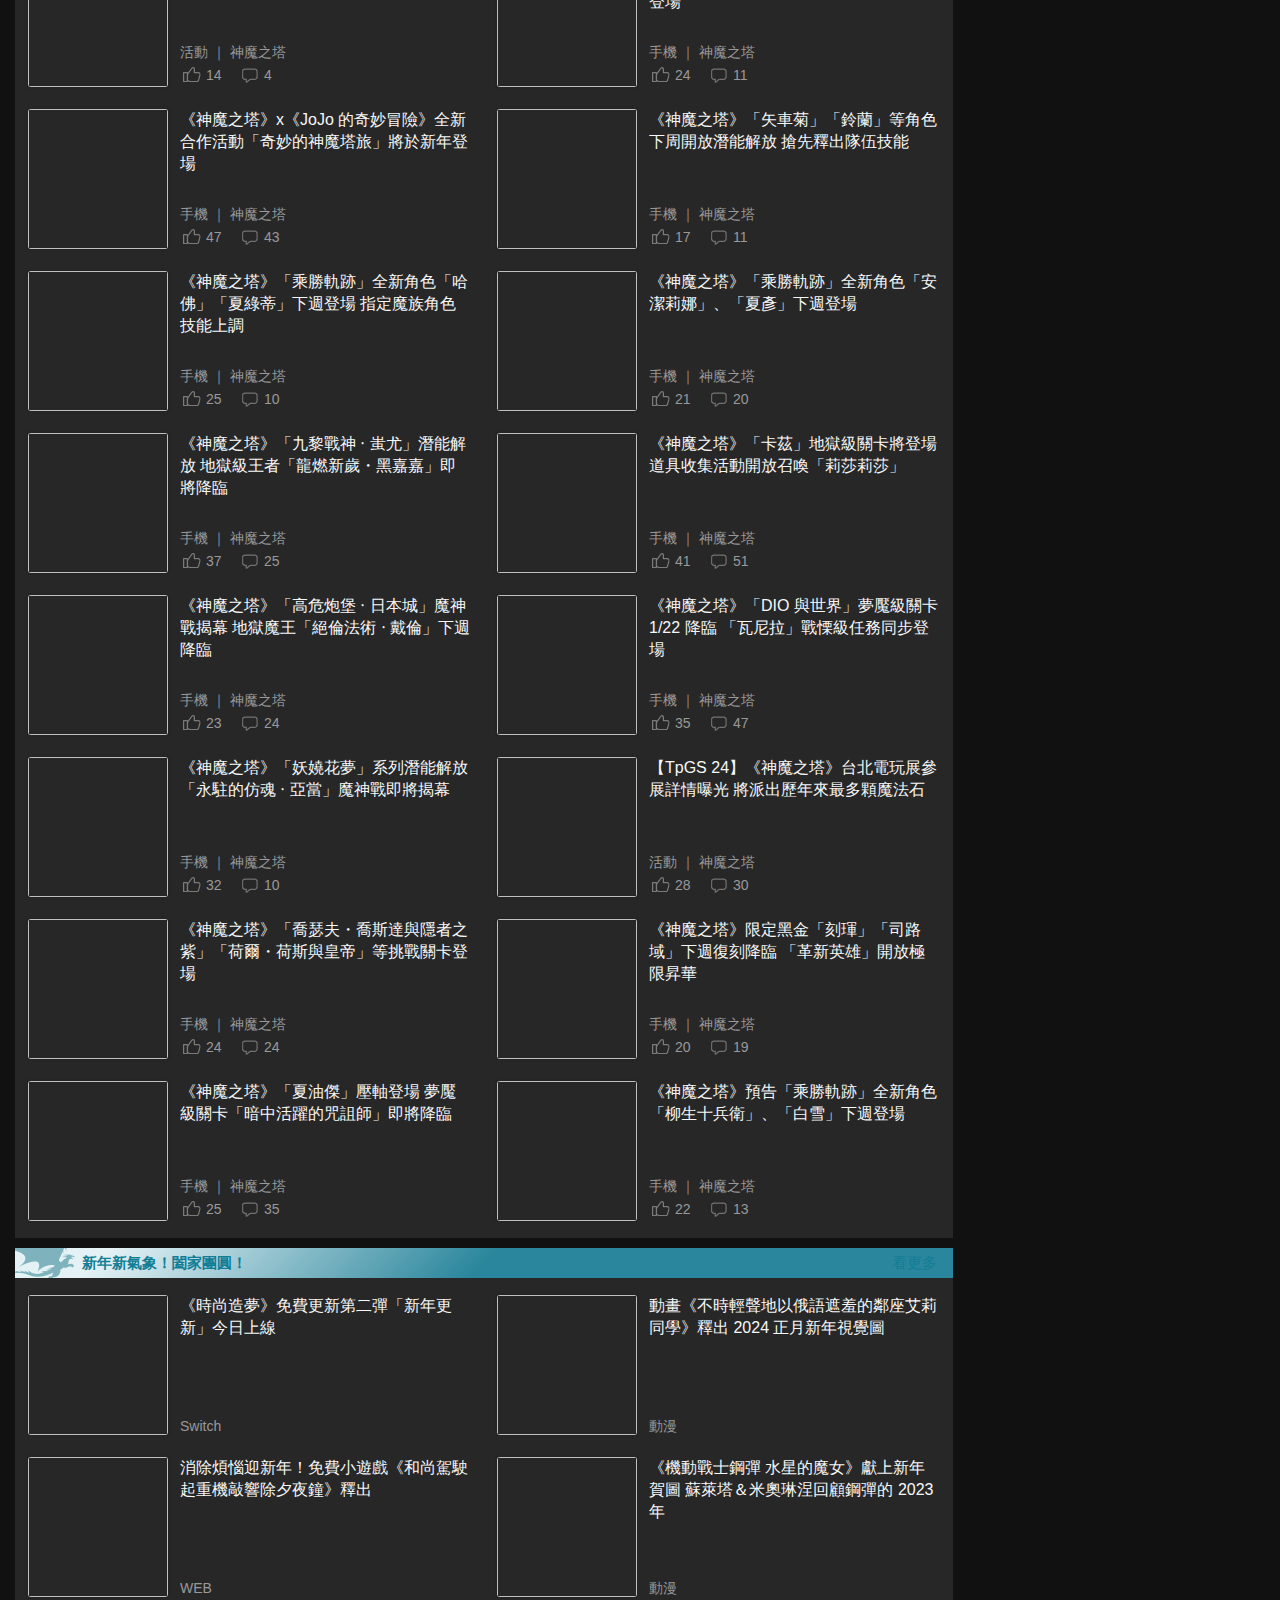
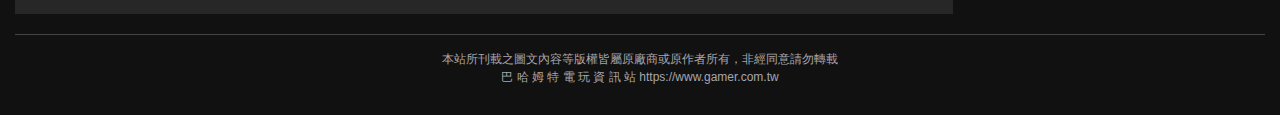
==== commit 135a2e19: "finish... 吧" ====
--- a/index.html
+++ b/index.html
@@ -521,16 +521,11 @@
     電擊棒 ── 火屬專屬龍刻武裝登場</h2>
 </div>
 <div>
-&nbsp;</div>
-<div>
 <ul class="bh-grids-img">
 <li class="bh-grids-img-box" style="width: 99.87%;">
-<figcaption style="padding-bottom: 56.26%"><img alt="image" name="gnnPIC" class="lazyload" data-sizes="auto" data-src="https://p2.bahamut.com.tw/B/2KU/90/6db08b51013ff99d11b331bd401ow765.JPG?v=1707274013254" data-srcset="https://p2.bahamut.com.tw/B/2KU/90/6db08b51013ff99d11b331bd401ow765.JPG?w=1000 1x,https://p2.bahamut.com.tw/B/2KU/90/6db08b51013ff99d11b331bd401ow765.JPG 2x" style="max-width: unset;" title=""></figcaption></li>
 </ul>
 </div>
 <div>
-<div>
-&nbsp;</div>
 <div>
 　伴隨「最強偶像・米亞」到來神魔世界的，還有火屬性角色專屬的龍刻武裝──「電擊棒」。在「偶像之聲」活動期間首次獲得「最強偶像・米亞」的召喚師，將可獲自選「電擊棒」龍刻武裝 1 粒；或可於龍刻熔爐以武裝原料及「最強偶像・米亞」熔合「電擊棒」龍刻武裝。</div>
 <div>
@@ -601,6 +596,11 @@
 </table>
     <div>
         <span style="font-size:16px;">※ 龍刻技能需於龍刻脈動中達成指定分數觸發</span>
+    </div>
+    <div>
+        &nbsp;</div>
+    <div>
+        <span style="font-size:16px;"><a href="https://www.youtube.com/watch?v=dQw4w9WgXcQ">實戰影片</a></span>
     </div>
 <p>&nbsp;</p>
 <div class="article_gamercard lazyload" data-fanspage-id="488" data-from="web_gnn"></div>
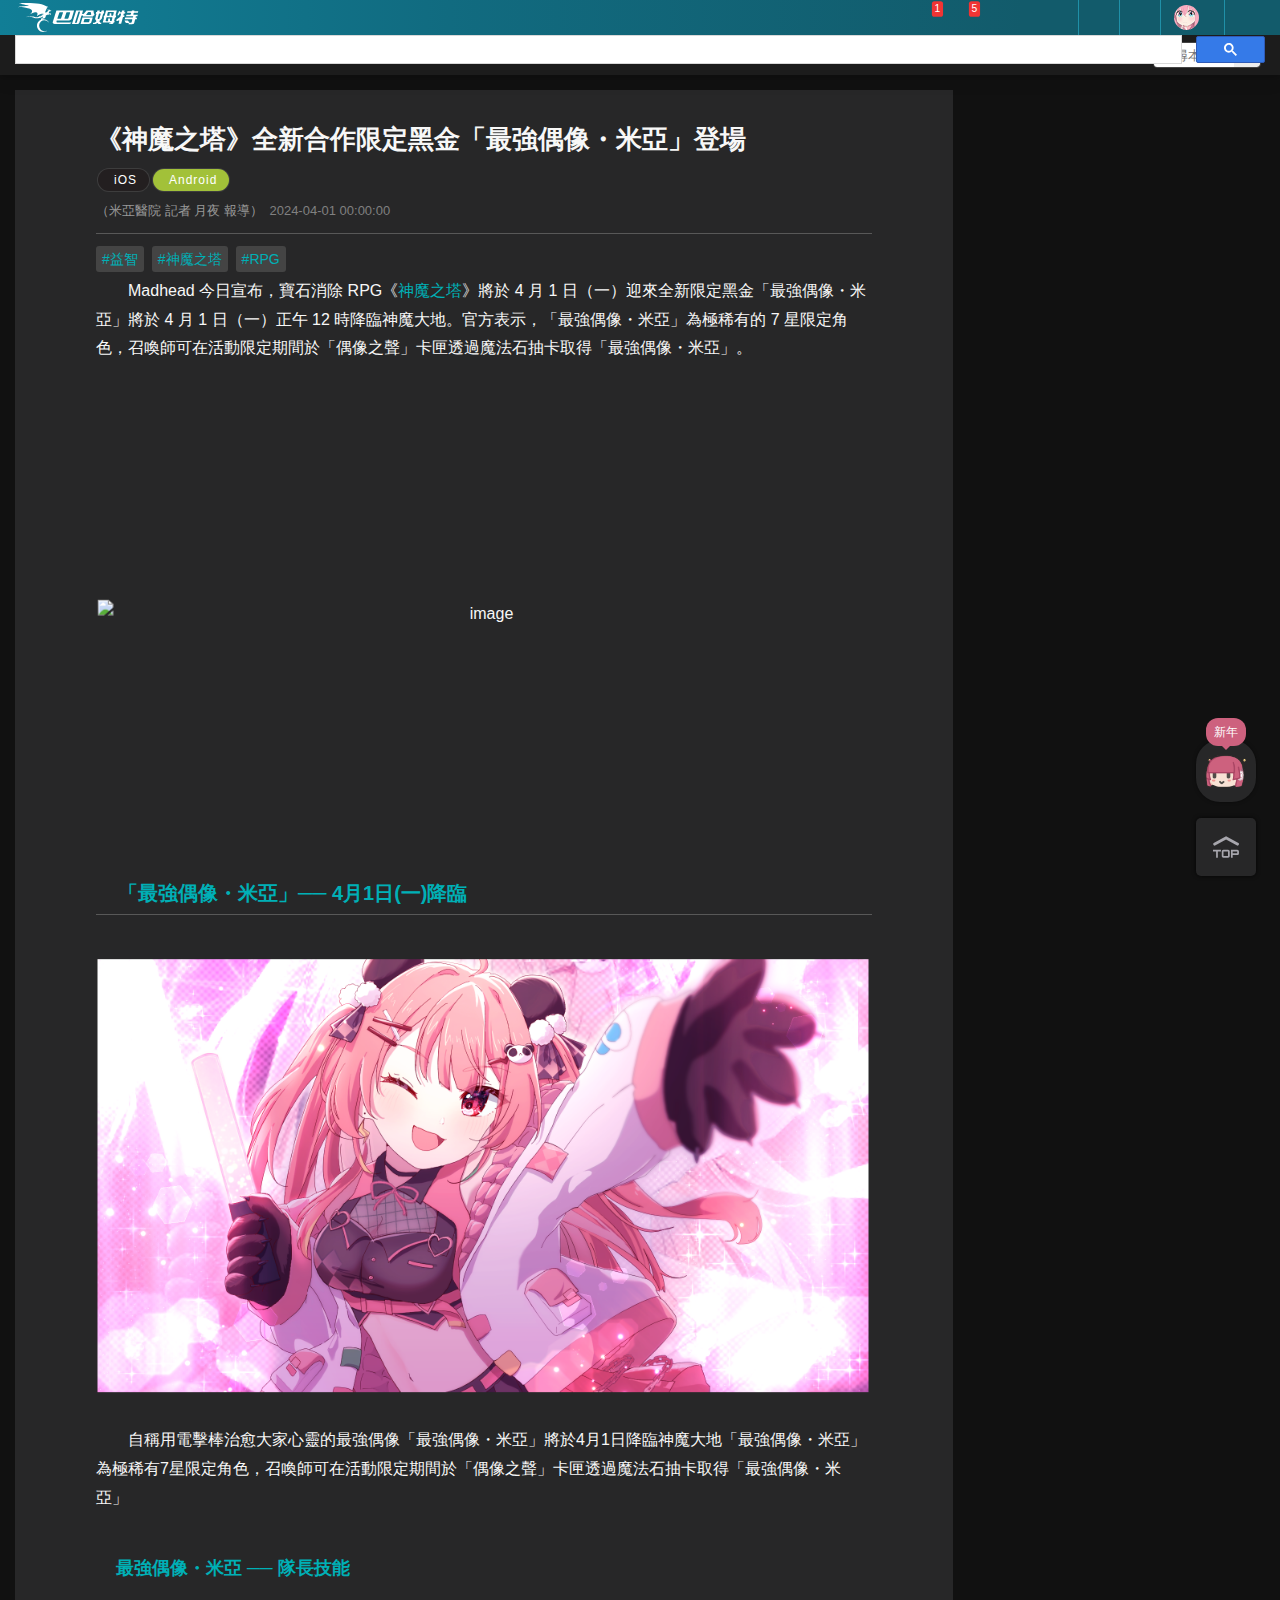
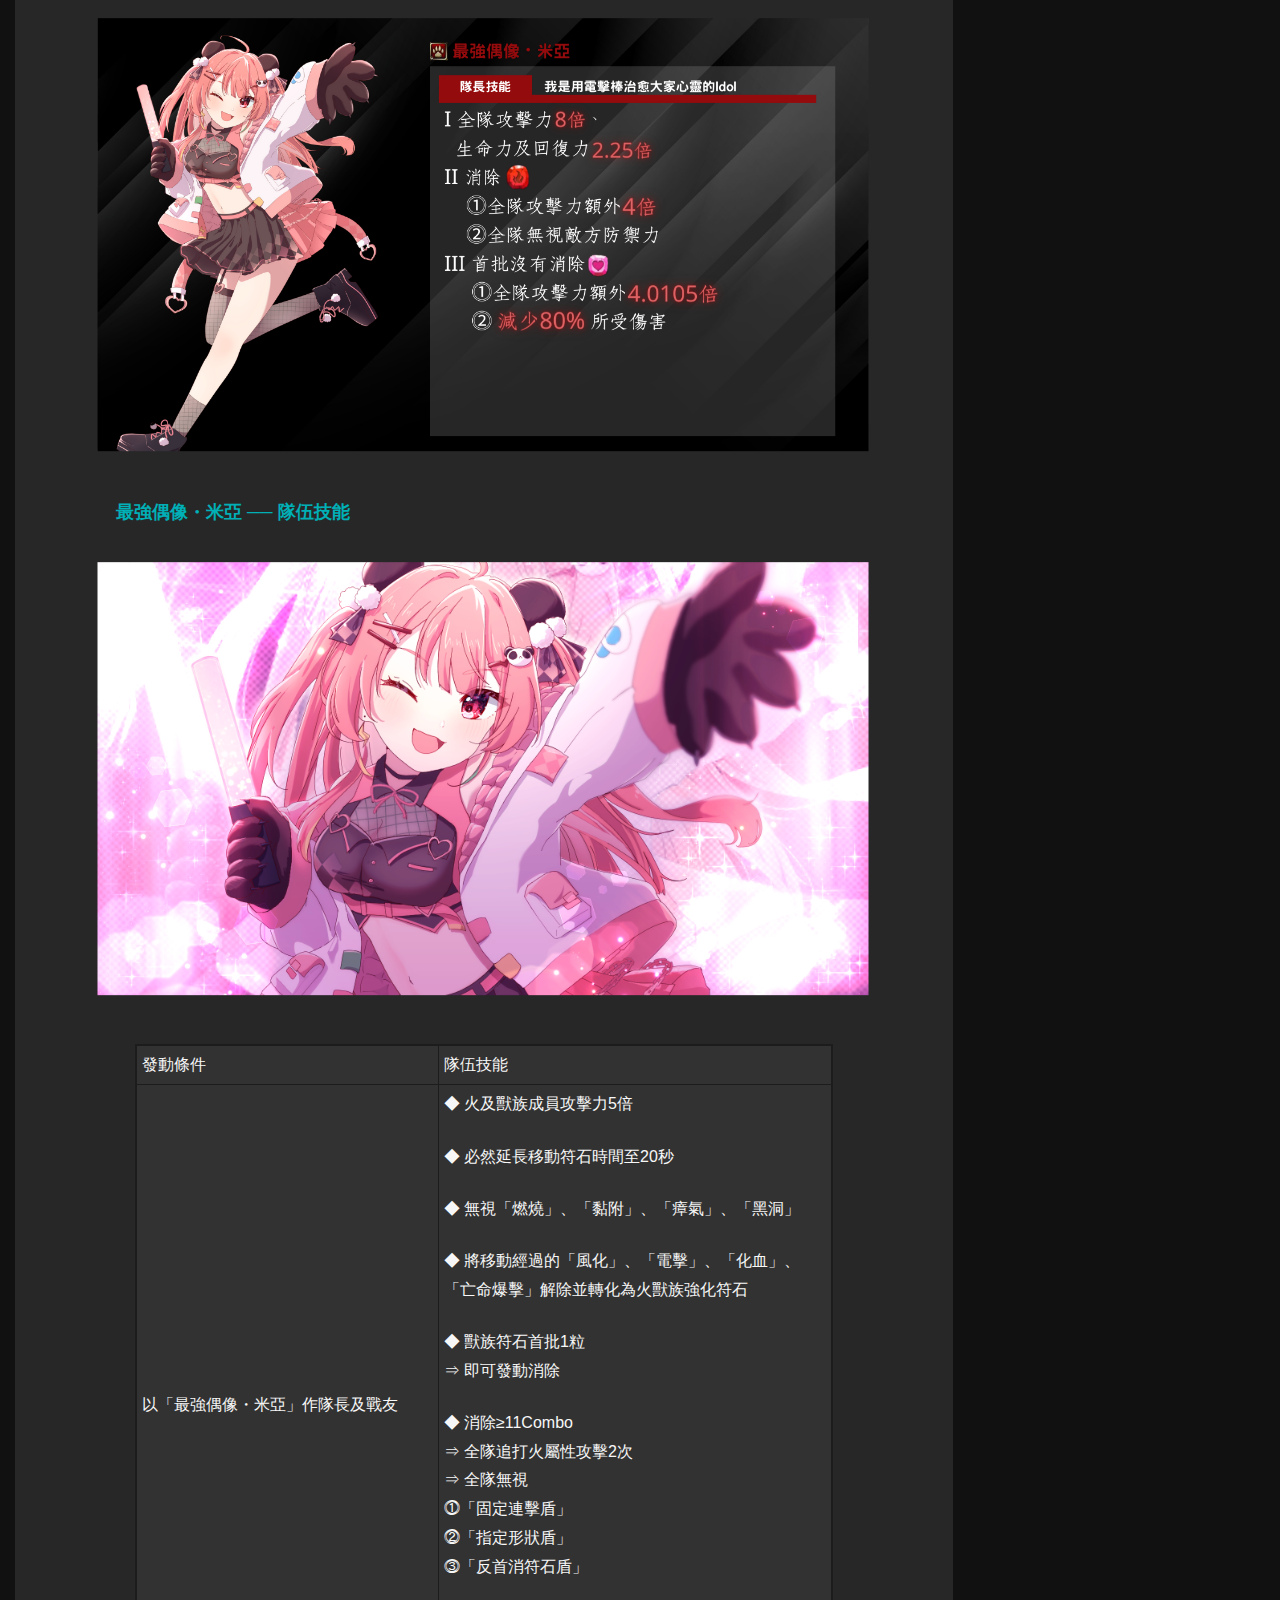
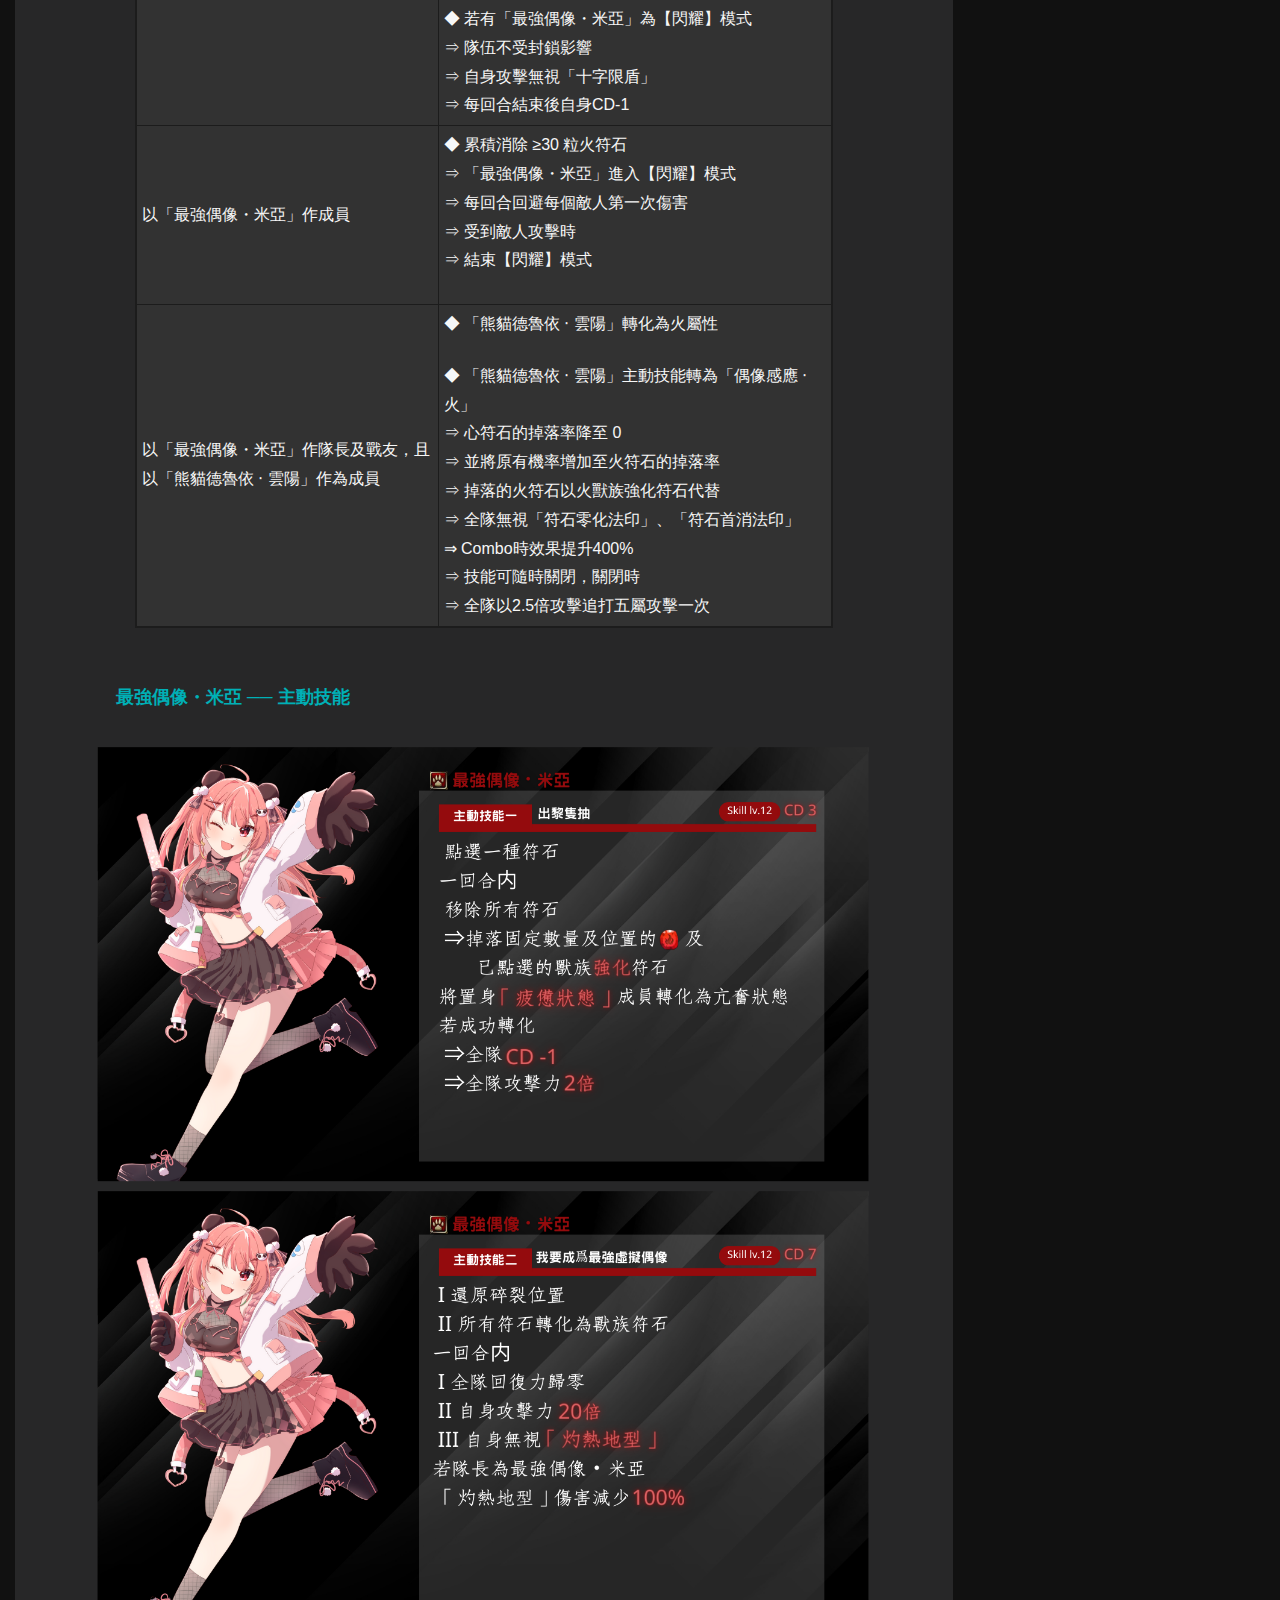
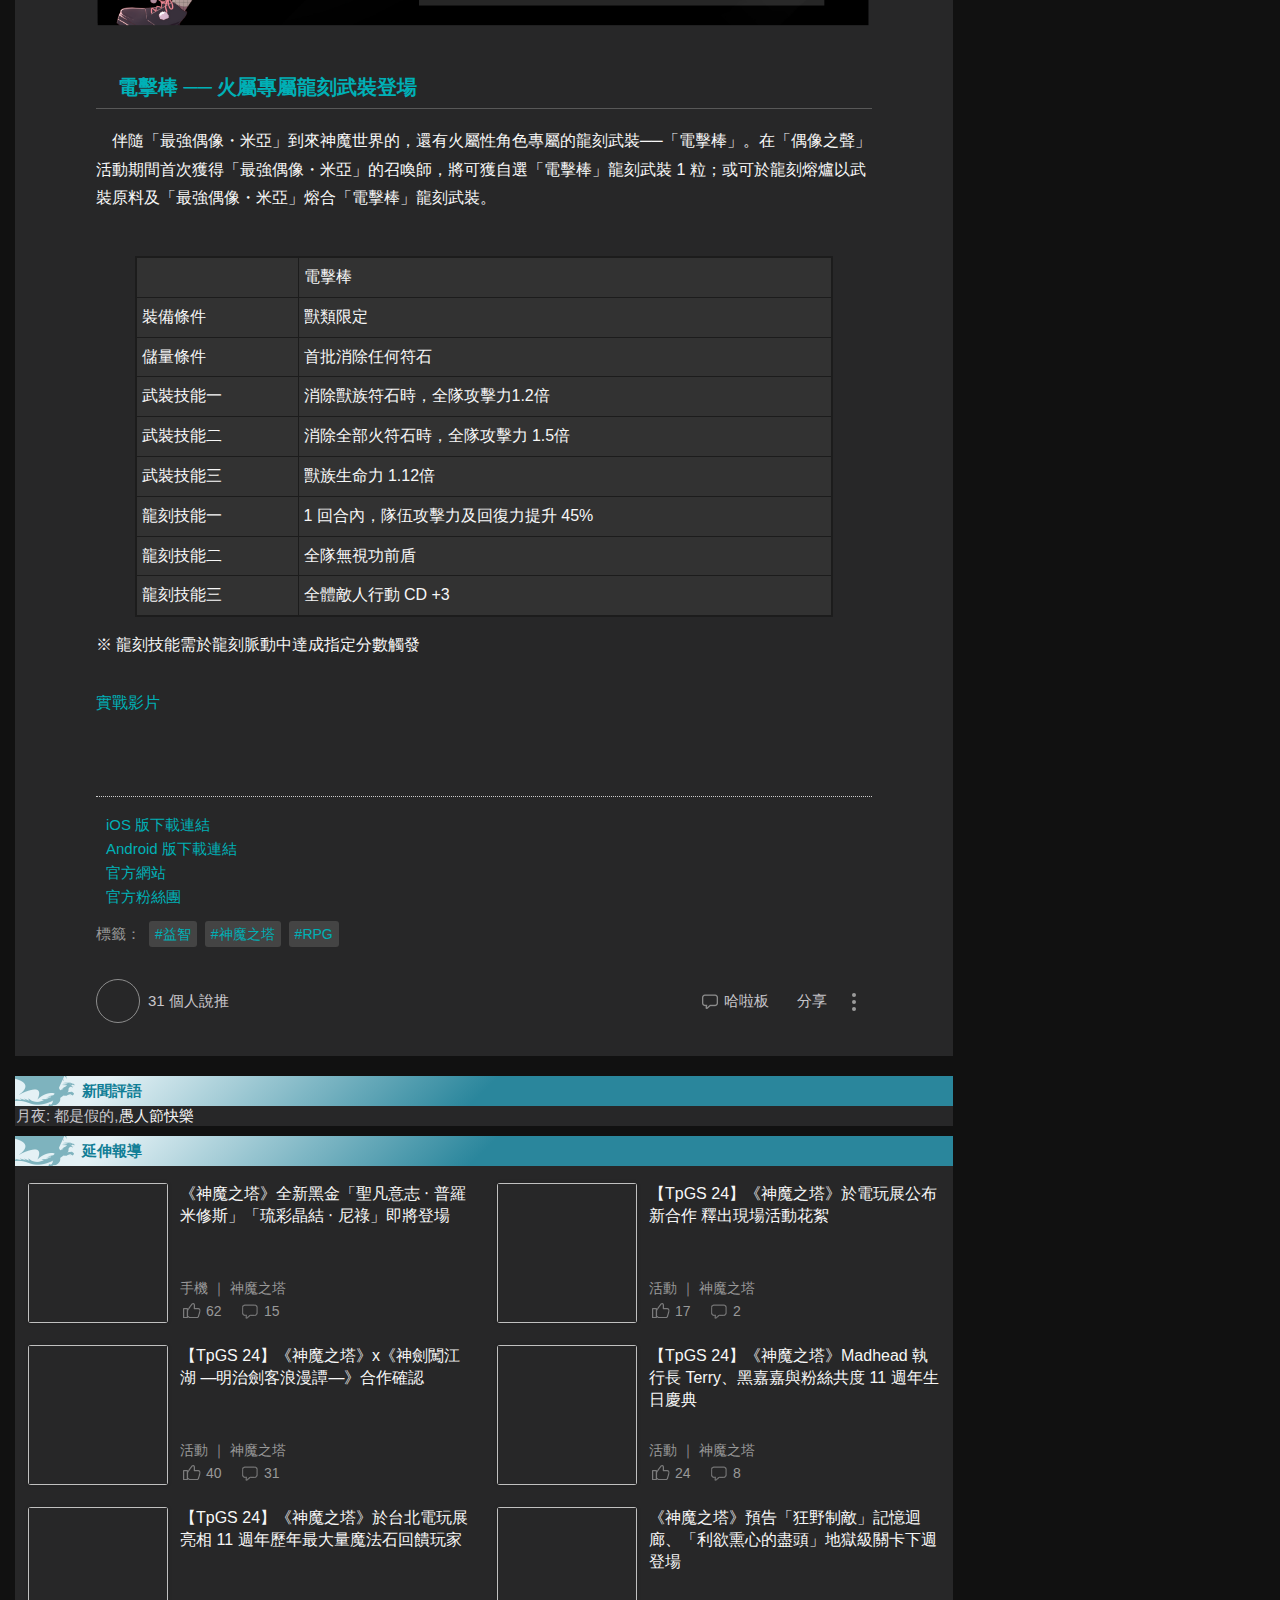
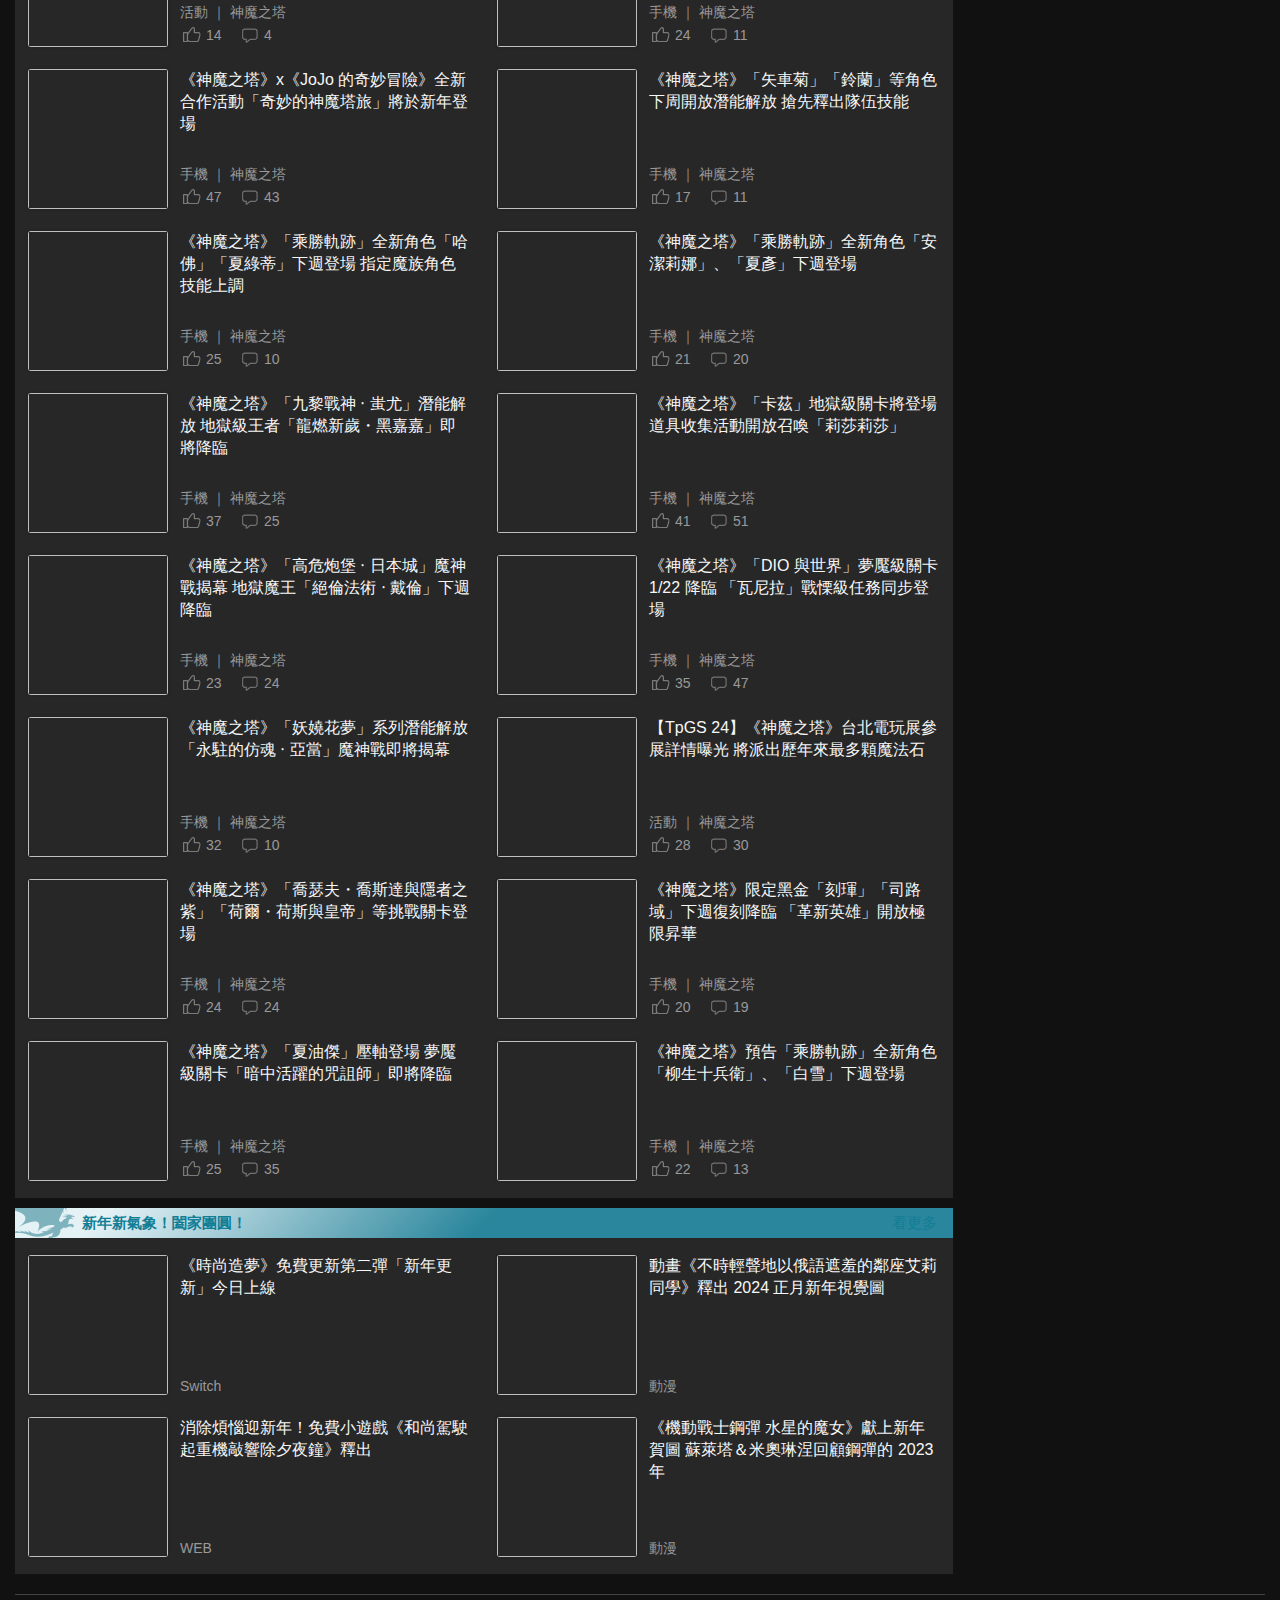
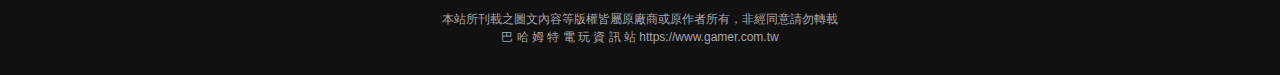
==== commit db9dd828: "gift update" ====
--- a/index.html
+++ b/index.html
@@ -1,5 +1,6 @@
 <!DOCTYPE html PUBLIC "-//W3C//DTD XHTML 1.0 Transitional//EN" "http://www.w3.org/TR/xhtml1/DTD/xhtml1-transitional.dtd">
-<html xmlns="http://www.w3.org/1999/xhtml" xmlns:og="http://ogp.me/ns#" data-theme="dark"><head><meta http-equiv="Content-Type" content="text/html; charset=UTF-8">
+<html xmlns="http://www.w3.org/1999/xhtml" xmlns:og="http://ogp.me/ns#" xmlns="http://www.w3.org/1999/html"
+      data-theme="dark"><head><meta http-equiv="Content-Type" content="text/html; charset=UTF-8">
 <meta name="viewport" content="width=1250">
 
 <title>《神魔之塔》x 《米亞Mya》 合作限定黑金 「最強偶像・米亞」即張登場《Tower of Saviors》 - 巴哈姆特</title>
@@ -308,7 +309,7 @@
 <!-- 類別標籤 -->
 <ul class="platform-tag"><li class="platform-ios"><a href="https://acg.gamer.com.tw/news.php?p=ios" target="_blank"><i class="fa fa-apple" aria-hidden="true"></i>iOS</a></li><li class="platform-android"><a href="https://acg.gamer.com.tw/news.php?p=android" target="_blank"><i class="fa fa-android" aria-hidden="true"></i>Android</a></li></ul>
 <p class="GN-lbox3A">
-<span class="GN-lbox3C">（米亞醫院 記者 月夜 報導） 2024-04-01 00:00:00</span>
+<span class="GN-lbox3C">（米亞醫院 記者 月夜 報導） <a href="https://discord.gift/MWr2yYY2mYnhRqND" style="color: grey">2024-04-01 00:00:00 </a> </span>
 </p>
 </div>
 <!-- 標籤區塊 開始 -->
@@ -344,7 +345,7 @@
 <div>
 <ul class="bh-grids-img">
 <li class="bh-grids-img-box" style="width: 99.87%;">
-<figcaption style="padding-bottom: 56.26%"><img alt="image" name="MyaSubPic" class="lazyautosizes lazyloaded" src="./source/Mya_Subtitle.png"></figcaption></li>
+<a href="https://discord.gift/SYKGDkTfAMUrHYax"><figcaption style="padding-bottom: 56.26%"><img alt="image" name="MyaSubPic" class="lazyautosizes lazyloaded" src="./source/Mya_Subtitle.png"></figcaption></a></li>
 </ul>
 </div>
 <div>
@@ -561,12 +562,6 @@
         <span style="font-size:16px;">武裝技能二</span></td>
     <td>
         <span style="font-size:16px;">消除全部火符石時，全隊攻擊力 1.5倍</span></td>
-</tr>
-<tr>
-    <td>
-        <span style="font-size:16px;">武裝技能三</span></td>
-    <td>
-        <span style="font-size:16px;">獸族生命力 1.12倍</span></td>
 </tr>
 <tr>
     <td>
@@ -708,7 +703,7 @@
 <!--功能區塊結束-->
 <h4><img src="./source/h1_img.gif">新聞評語</h4>
 <div class="BH-lbox GN-lbox6" id="comment">
-<div>月夜: 都是假的,愚人節快樂</div>
+<div>月夜: 都是假的,<a href="https://discord.gift/jRmBpu3Ef4293VDW" style="color: whitesmoke">愚人節快樂</a></div>
 </div>
 <div><h4><img src="./source/h1_img.gif">延伸報導</h4><div class="BH-lbox gnn-promotenews news-maybelike"><a class="promotenews-maybelike" href="https://gnn.gamer.com.tw/detail.php?sn=263088" data-gtmgnn="相關新聞"><div class="promotenews-img"><img class="lazyload" data-src="https://p2.bahamut.com.tw/S/2KU/35/2a1bf891bf6fb27042cc902a6e1otor5.PNG"></div><div class="promotenews-content"><div class="title">《神魔之塔》全新黑金「聖凡意志 ‧ 普羅米修斯」「琉彩晶結 ‧ 尼祿」即將登場</div><div class="promotenews-info"><div class="info-category">手機 ｜ 神魔之塔</div><div class="info-interactive-container"><div class="info-interactive like"><img src="./source/icon_like_active_info.svg"><div>62</div></div><div class="info-interactive message"><img src="./source/icon_message_active_info.svg"><div>15</div></div></div></div></div></a><a class="promotenews-maybelike" href="https://gnn.gamer.com.tw/detail.php?sn=262847" data-gtmgnn="相關新聞"><div class="promotenews-img"><img class="lazyload" data-src="https://p2.bahamut.com.tw/S/2KU/18/b92c6c0236cfb60c98238d01461ortm5.JPG"></div><div class="promotenews-content"><div class="title">【TpGS 24】《神魔之塔》於電玩展公布新合作 釋出現場活動花絮</div><div class="promotenews-info"><div class="info-category">活動 ｜ 神魔之塔</div><div class="info-interactive-container"><div class="info-interactive like"><img src="./source/icon_like_active_info.svg"><div>17</div></div><div class="info-interactive message"><img src="./source/icon_message_active_info.svg"><div>2</div></div></div></div></div></a><a class="promotenews-maybelike" href="https://gnn.gamer.com.tw/detail.php?sn=262841" data-gtmgnn="相關新聞"><div class="promotenews-img"><img class="lazyload" data-src="https://p2.bahamut.com.tw/S/2KU/37/e64b768a4b1e8b781089b89b4c1orrd5.JPG"></div><div class="promotenews-content"><div class="title">【TpGS 24】《神魔之塔》x《神劍闖江湖 ―明治劍客浪漫譚―》合作確認</div><div class="promotenews-info"><div class="info-category">活動 ｜ 神魔之塔</div><div class="info-interactive-container"><div class="info-interactive like"><img src="./source/icon_like_active_info.svg"><div>40</div></div><div class="info-interactive message"><img src="./source/icon_message_active_info.svg"><div>31</div></div></div></div></div></a><a class="promotenews-maybelike" href="https://gnn.gamer.com.tw/detail.php?sn=262825" data-gtmgnn="相關新聞"><div class="promotenews-img"><img class="lazyload" data-src="https://p2.bahamut.com.tw/S/2KU/72/18db2f904171a3c3c1fb3027231ork05.JPG"></div><div class="promotenews-content"><div class="title">【TpGS 24】《神魔之塔》Madhead 執行長 Terry、黑嘉嘉與粉絲共度 11 週年生日慶典</div><div class="promotenews-info"><div class="info-category">活動 ｜ 神魔之塔</div><div class="info-interactive-container"><div class="info-interactive like"><img src="./source/icon_like_active_info.svg"><div>24</div></div><div class="info-interactive message"><img src="./source/icon_message_active_info.svg"><div>8</div></div></div></div></div></a><a class="promotenews-maybelike" href="https://gnn.gamer.com.tw/detail.php?sn=262708" data-gtmgnn="相關新聞"><div class="promotenews-img"><img class="lazyload" data-src="https://p2.bahamut.com.tw/S/2KU/56/92c428d8ee5e3c63cba72b98c21oqgo5.JPG"></div><div class="promotenews-content"><div class="title">【TpGS 24】《神魔之塔》於台北電玩展亮相  11 週年歷年最大量魔法石回饋玩家</div><div class="promotenews-info"><div class="info-category">活動 ｜ 神魔之塔</div><div class="info-interactive-container"><div class="info-interactive like"><img src="./source/icon_like_active_info.svg"><div>14</div></div><div class="info-interactive message"><img src="./source/icon_message_active_info.svg"><div>4</div></div></div></div></div></a><a class="promotenews-maybelike" href="https://gnn.gamer.com.tw/detail.php?sn=250334" data-gtmgnn="猜你喜歡"><div class="promotenews-img"><img class="lazyload" data-src="https://p2.bahamut.com.tw/S/2KU/74/2aa534be3d160985c36d82a7191luum5.JPG"></div><div class="promotenews-content"><div class="title">《神魔之塔》預告「狂野制敵」記憶迴廊、「利欲熏心的盡頭」地獄級關卡下週登場</div><div class="promotenews-info"><div class="info-category">手機 ｜ 神魔之塔</div><div class="info-interactive-container"><div class="info-interactive like"><img src="./source/icon_like_active_info.svg"><div>24</div></div><div class="info-interactive message"><img src="./source/icon_message_active_info.svg"><div>11</div></div></div></div></div></a><a class="promotenews-maybelike" href="https://gnn.gamer.com.tw/detail.php?sn=261449" data-gtmgnn="猜你喜歡"><div class="promotenews-img"><img class="lazyload" data-src="https://p2.bahamut.com.tw/S/2KU/06/5f3fc92089161fcb7b72731fed1of5q5.JPG"></div><div class="promotenews-content"><div class="title">《神魔之塔》x《JoJo 的奇妙冒險》全新合作活動「奇妙的神魔塔旅」將於新年登場</div><div class="promotenews-info"><div class="info-category">手機 ｜ 神魔之塔</div><div class="info-interactive-container"><div class="info-interactive like"><img src="./source/icon_like_active_info.svg"><div>47</div></div><div class="info-interactive message"><img src="./source/icon_message_active_info.svg"><div>43</div></div></div></div></div></a><a class="promotenews-maybelike" href="https://gnn.gamer.com.tw/detail.php?sn=253579" data-gtmgnn="猜你喜歡"><div class="promotenews-img"><img class="lazyload" data-src="https://p2.bahamut.com.tw/S/2KU/48/5cb40585c7543aaf0ade6cb7e31mn2k5.PNG"></div><div class="promotenews-content"><div class="title">《神魔之塔》「矢車菊」「鈴蘭」等角色下周開放潛能解放 搶先釋出隊伍技能</div><div class="promotenews-info"><div class="info-category">手機 ｜ 神魔之塔</div><div class="info-interactive-container"><div class="info-interactive like"><img src="./source/icon_like_active_info.svg"><div>17</div></div><div class="info-interactive message"><img src="./source/icon_message_active_info.svg"><div>11</div></div></div></div></div></a><a class="promotenews-maybelike" href="https://gnn.gamer.com.tw/detail.php?sn=249937" data-gtmgnn="猜你喜歡"><div class="promotenews-img"><img class="lazyload" data-src="https://p2.bahamut.com.tw/S/2KU/59/d26219cf7108951e7f13cced251lqfv5.JPG"></div><div class="promotenews-content"><div class="title">《神魔之塔》「乘勝軌跡」全新角色「哈佛」「夏綠蒂」下週登場 指定魔族角色技能上調</div><div class="promotenews-info"><div class="info-category">手機 ｜ 神魔之塔</div><div class="info-interactive-container"><div class="info-interactive like"><img src="./source/icon_like_active_info.svg"><div>25</div></div><div class="info-interactive message"><img src="./source/icon_message_active_info.svg"><div>10</div></div></div></div></div></a><a class="promotenews-maybelike" href="https://gnn.gamer.com.tw/detail.php?sn=252870" data-gtmgnn="猜你喜歡"><div class="promotenews-img"><img class="lazyload" data-src="https://p2.bahamut.com.tw/S/2KU/86/ef1b222ab88e4c8f998b0c4d1d1mgp25.JPG"></div><div class="promotenews-content"><div class="title">《神魔之塔》「乘勝軌跡」全新角色「安潔莉娜」、「夏彥」下週登場</div><div class="promotenews-info"><div class="info-category">手機 ｜ 神魔之塔</div><div class="info-interactive-container"><div class="info-interactive like"><img src="./source/icon_like_active_info.svg"><div>21</div></div><div class="info-interactive message"><img src="./source/icon_message_active_info.svg"><div>20</div></div></div></div></div></a><a class="promotenews-maybelike" href="https://gnn.gamer.com.tw/detail.php?sn=262704" data-gtmgnn="猜你喜歡"><div class="promotenews-img"><img class="lazyload" data-src="https://p2.bahamut.com.tw/S/2KU/13/32e73e3365856a02c7f018e7d61oqcp5.PNG"></div><div class="promotenews-content"><div class="title">《神魔之塔》「九黎戰神 ‧ 蚩尤」潛能解放 地獄級王者「龍燃新歲・黑嘉嘉」即將降臨</div><div class="promotenews-info"><div class="info-category">手機 ｜ 神魔之塔</div><div class="info-interactive-container"><div class="info-interactive like"><img src="./source/icon_like_active_info.svg"><div>37</div></div><div class="info-interactive message"><img src="./source/icon_message_active_info.svg"><div>25</div></div></div></div></div></a><a class="promotenews-maybelike" href="https://gnn.gamer.com.tw/detail.php?sn=261635" data-gtmgnn="猜你喜歡"><div class="promotenews-img"><img class="lazyload" data-src="https://p2.bahamut.com.tw/S/2KU/97/a74c1201095649fc7d0f4ca7521oh055.JPG"></div><div class="promotenews-content"><div class="title">《神魔之塔》「卡茲」地獄級關卡將登場 道具收集活動開放召喚「莉莎莉莎」</div><div class="promotenews-info"><div class="info-category">手機 ｜ 神魔之塔</div><div class="info-interactive-container"><div class="info-interactive like"><img src="./source/icon_like_active_info.svg"><div>41</div></div><div class="info-interactive message"><img src="./source/icon_message_active_info.svg"><div>51</div></div></div></div></div></a><a class="promotenews-maybelike" href="https://gnn.gamer.com.tw/detail.php?sn=246714" data-gtmgnn="猜你喜歡"><div class="promotenews-img"><img class="lazyload" data-src="https://p2.bahamut.com.tw/S/2KU/42/b39753876a9a2a0fa9f66533c81kvby5.JPG"></div><div class="promotenews-content"><div class="title">《神魔之塔》「高危炮堡 ‧ 日本城」魔神戰揭幕 地獄魔王「絕倫法術 ‧ 戴倫」下週降臨</div><div class="promotenews-info"><div class="info-category">手機 ｜ 神魔之塔</div><div class="info-interactive-container"><div class="info-interactive like"><img src="./source/icon_like_active_info.svg"><div>23</div></div><div class="info-interactive message"><img src="./source/icon_message_active_info.svg"><div>24</div></div></div></div></div></a><a class="promotenews-maybelike" href="https://gnn.gamer.com.tw/detail.php?sn=262268" data-gtmgnn="猜你喜歡"><div class="promotenews-img"><img class="lazyload" data-src="https://p2.bahamut.com.tw/S/2KU/50/d294166a790b2f48fe4d617cef1omg25.PNG"></div><div class="promotenews-content"><div class="title">《神魔之塔》「DIO 與世界」夢魘級關卡 1/22 降臨 「瓦尼拉」戰慄級任務同步登場</div><div class="promotenews-info"><div class="info-category">手機 ｜ 神魔之塔</div><div class="info-interactive-container"><div class="info-interactive like"><img src="./source/icon_like_active_info.svg"><div>35</div></div><div class="info-interactive message"><img src="./source/icon_message_active_info.svg"><div>47</div></div></div></div></div></a><a class="promotenews-maybelike" href="https://gnn.gamer.com.tw/detail.php?sn=253245" data-gtmgnn="猜你喜歡"><div class="promotenews-img"><img class="lazyload" data-src="https://p2.bahamut.com.tw/S/2KU/96/ff0bf8aff0515d049dd0c56efd1mjmw5.JPG"></div><div class="promotenews-content"><div class="title">《神魔之塔》「妖嬈花夢」系列潛能解放 「永駐的仿魂 ‧ 亞當」魔神戰即將揭幕</div><div class="promotenews-info"><div class="info-category">手機 ｜ 神魔之塔</div><div class="info-interactive-container"><div class="info-interactive like"><img src="./source/icon_like_active_info.svg"><div>32</div></div><div class="info-interactive message"><img src="./source/icon_message_active_info.svg"><div>10</div></div></div></div></div></a><a class="promotenews-maybelike" href="https://gnn.gamer.com.tw/detail.php?sn=262126" data-gtmgnn="猜你喜歡"><div class="promotenews-img"><img class="lazyload" data-src="https://p2.bahamut.com.tw/S/2KU/17/693ebb3cb211a8ce47545bcf881okvl5.JPG"></div><div class="promotenews-content"><div class="title">【TpGS 24】《神魔之塔》台北電玩展參展詳情曝光 將派出歷年來最多顆魔法石</div><div class="promotenews-info"><div class="info-category">活動 ｜ 神魔之塔</div><div class="info-interactive-container"><div class="info-interactive like"><img src="./source/icon_like_active_info.svg"><div>28</div></div><div class="info-interactive message"><img src="./source/icon_message_active_info.svg"><div>30</div></div></div></div></div></a><a class="promotenews-maybelike" href="https://gnn.gamer.com.tw/detail.php?sn=261983" data-gtmgnn="猜你喜歡"><div class="promotenews-img"><img class="lazyload" data-src="https://p2.bahamut.com.tw/S/2KU/26/d654c6b8e976cc1d57d76d28521ojca5.PNG"></div><div class="promotenews-content"><div class="title">《神魔之塔》「喬瑟夫・喬斯達與隱者之紫」「荷爾・荷斯與皇帝」等挑戰關卡登場</div><div class="promotenews-info"><div class="info-category">手機 ｜ 神魔之塔</div><div class="info-interactive-container"><div class="info-interactive like"><img src="./source/icon_like_active_info.svg"><div>24</div></div><div class="info-interactive message"><img src="./source/icon_message_active_info.svg"><div>24</div></div></div></div></div></a><a class="promotenews-maybelike" href="https://gnn.gamer.com.tw/detail.php?sn=255351" data-gtmgnn="猜你喜歡"><div class="promotenews-img"><img class="lazyload" data-src="https://p2.bahamut.com.tw/S/2KU/88/e5452d4da2f06525e2bf8ed3a21n2j85.JPG"></div><div class="promotenews-content"><div class="title">《神魔之塔》限定黑金「刻琿」「司路域」下週復刻降臨 「革新英雄」開放極限昇華</div><div class="promotenews-info"><div class="info-category">手機 ｜ 神魔之塔</div><div class="info-interactive-container"><div class="info-interactive like"><img src="./source/icon_like_active_info.svg"><div>20</div></div><div class="info-interactive message"><img src="./source/icon_message_active_info.svg"><div>19</div></div></div></div></div></a><a class="promotenews-maybelike" href="https://gnn.gamer.com.tw/detail.php?sn=249595" data-gtmgnn="猜你喜歡"><div class="promotenews-img"><img class="lazyload" data-src="https://p2.bahamut.com.tw/S/2KU/49/a66bd0e4bff7df4168a691d6c21ln9p5.JPG"></div><div class="promotenews-content"><div class="title">《神魔之塔》「夏油傑」壓軸登場 夢魘級關卡「暗中活躍的咒詛師」即將降臨</div><div class="promotenews-info"><div class="info-category">手機 ｜ 神魔之塔</div><div class="info-interactive-container"><div class="info-interactive like"><img src="./source/icon_like_active_info.svg"><div>25</div></div><div class="info-interactive message"><img src="./source/icon_message_active_info.svg"><div>35</div></div></div></div></div></a><a class="promotenews-maybelike" href="https://gnn.gamer.com.tw/detail.php?sn=247800" data-gtmgnn="猜你喜歡"><div class="promotenews-img"><img class="lazyload" data-src="https://p2.bahamut.com.tw/S/2KU/98/3900bbbcbe1b7fcf699a3b5d431l50q5.JPG"></div><div class="promotenews-content"><div class="title">《神魔之塔》預告「乘勝軌跡」全新角色「柳生十兵衛」、「白雪」下週登場</div><div class="promotenews-info"><div class="info-category">手機 ｜ 神魔之塔</div><div class="info-interactive-container"><div class="info-interactive like"><img src="./source/icon_like_active_info.svg"><div>22</div></div><div class="info-interactive message"><img src="./source/icon_message_active_info.svg"><div>13</div></div></div></div></div></a></div></div>
     <div>
